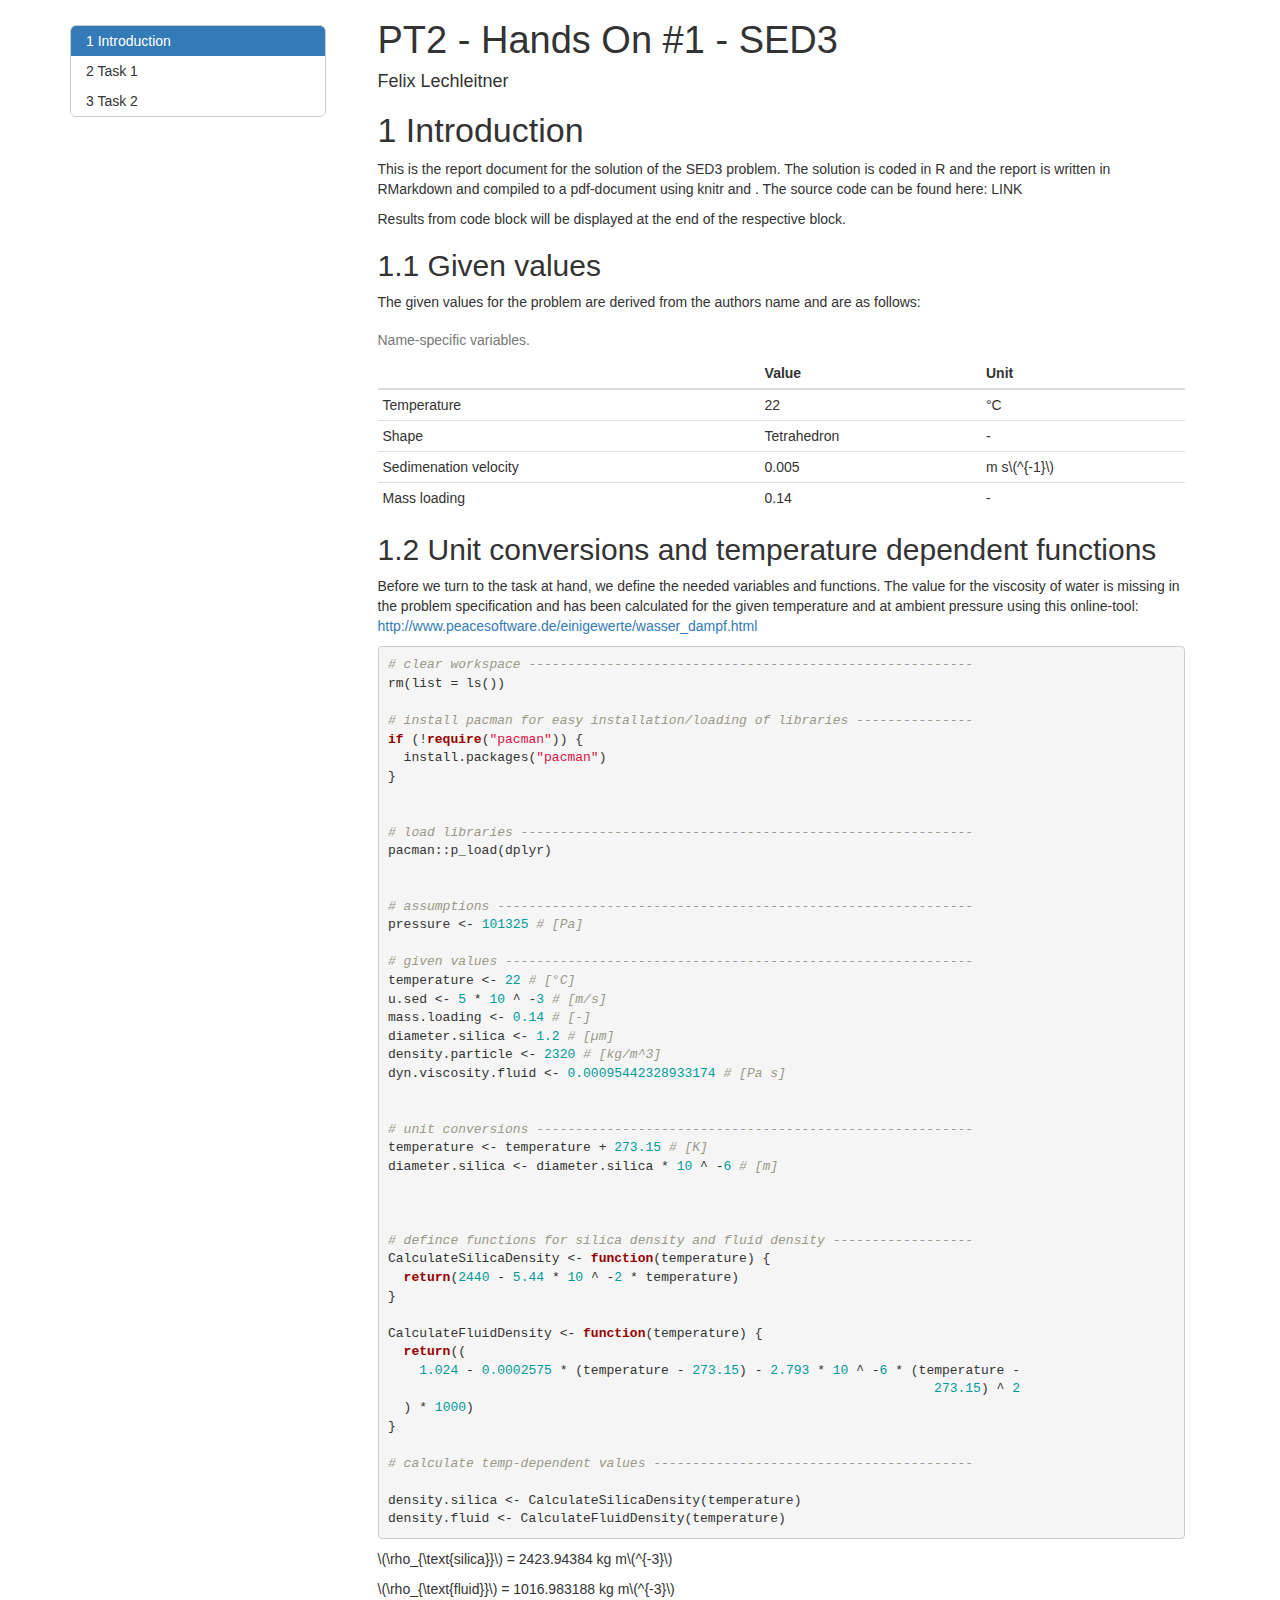
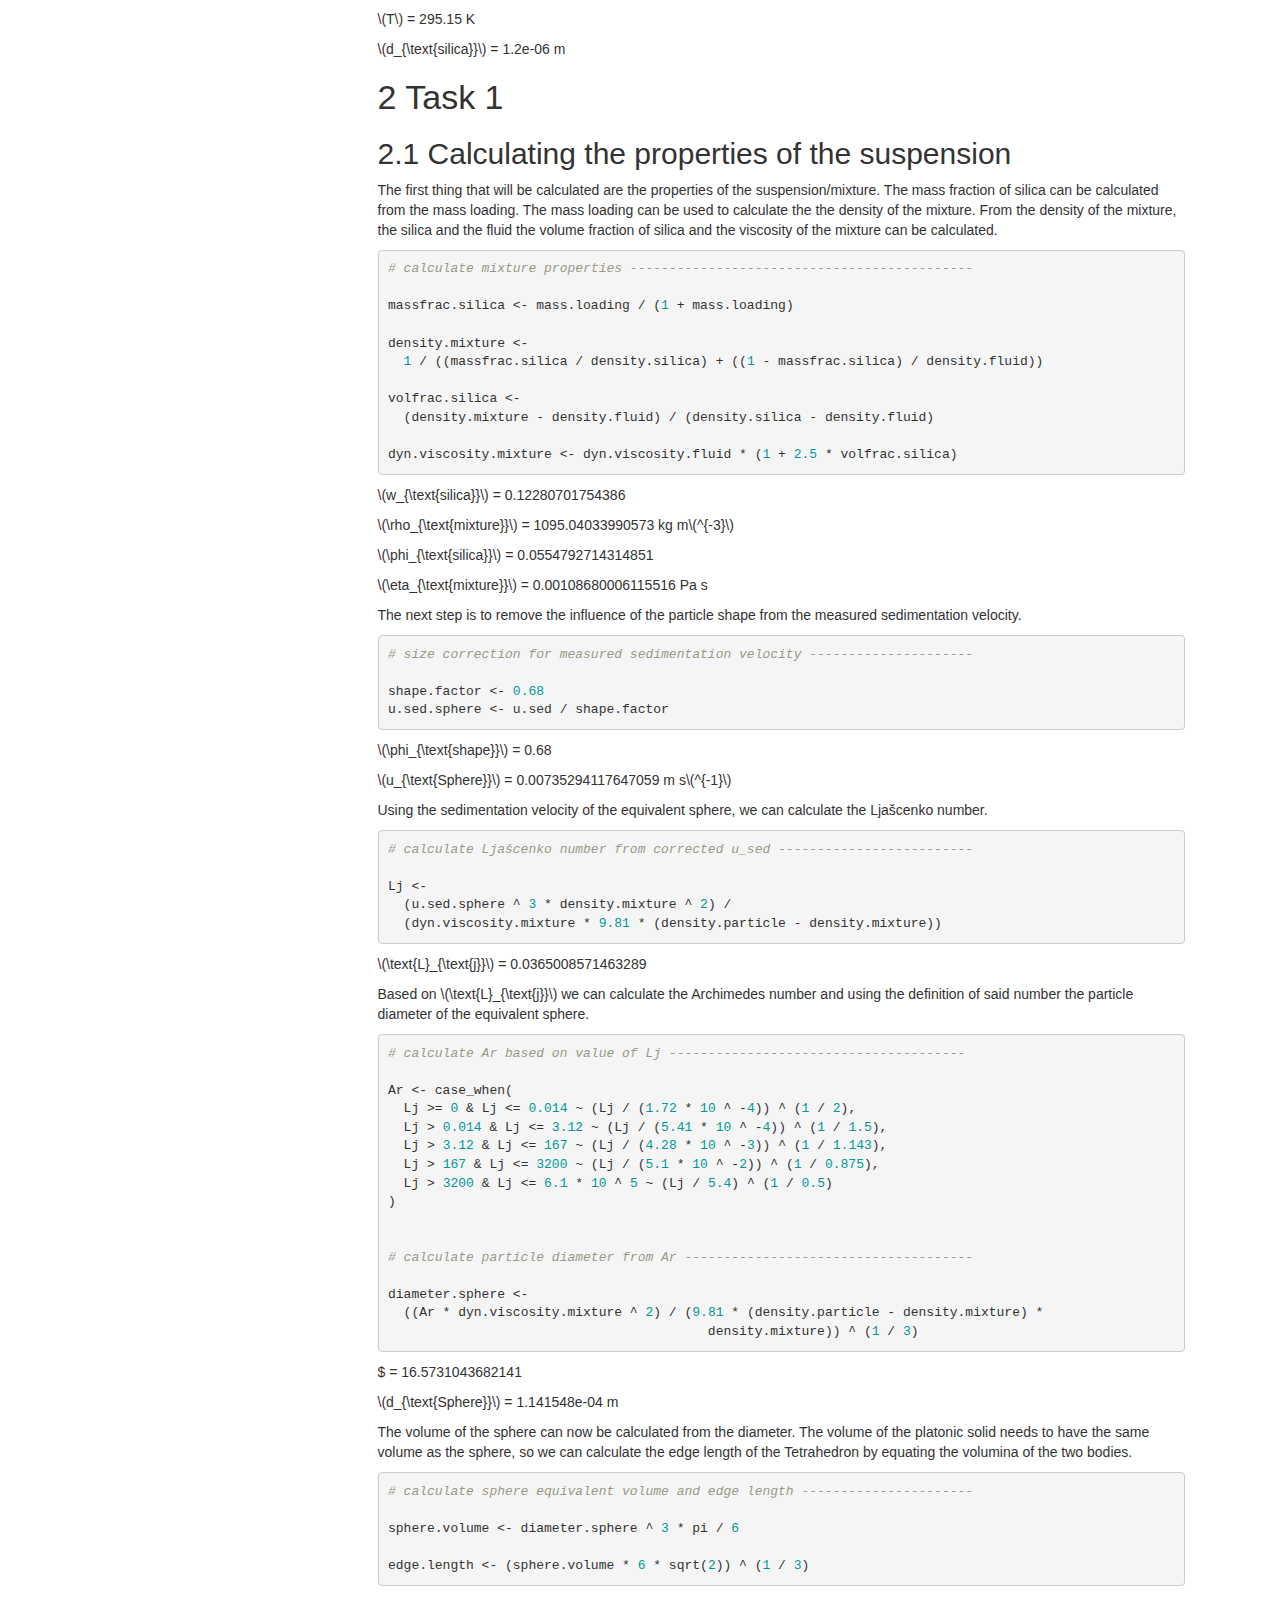
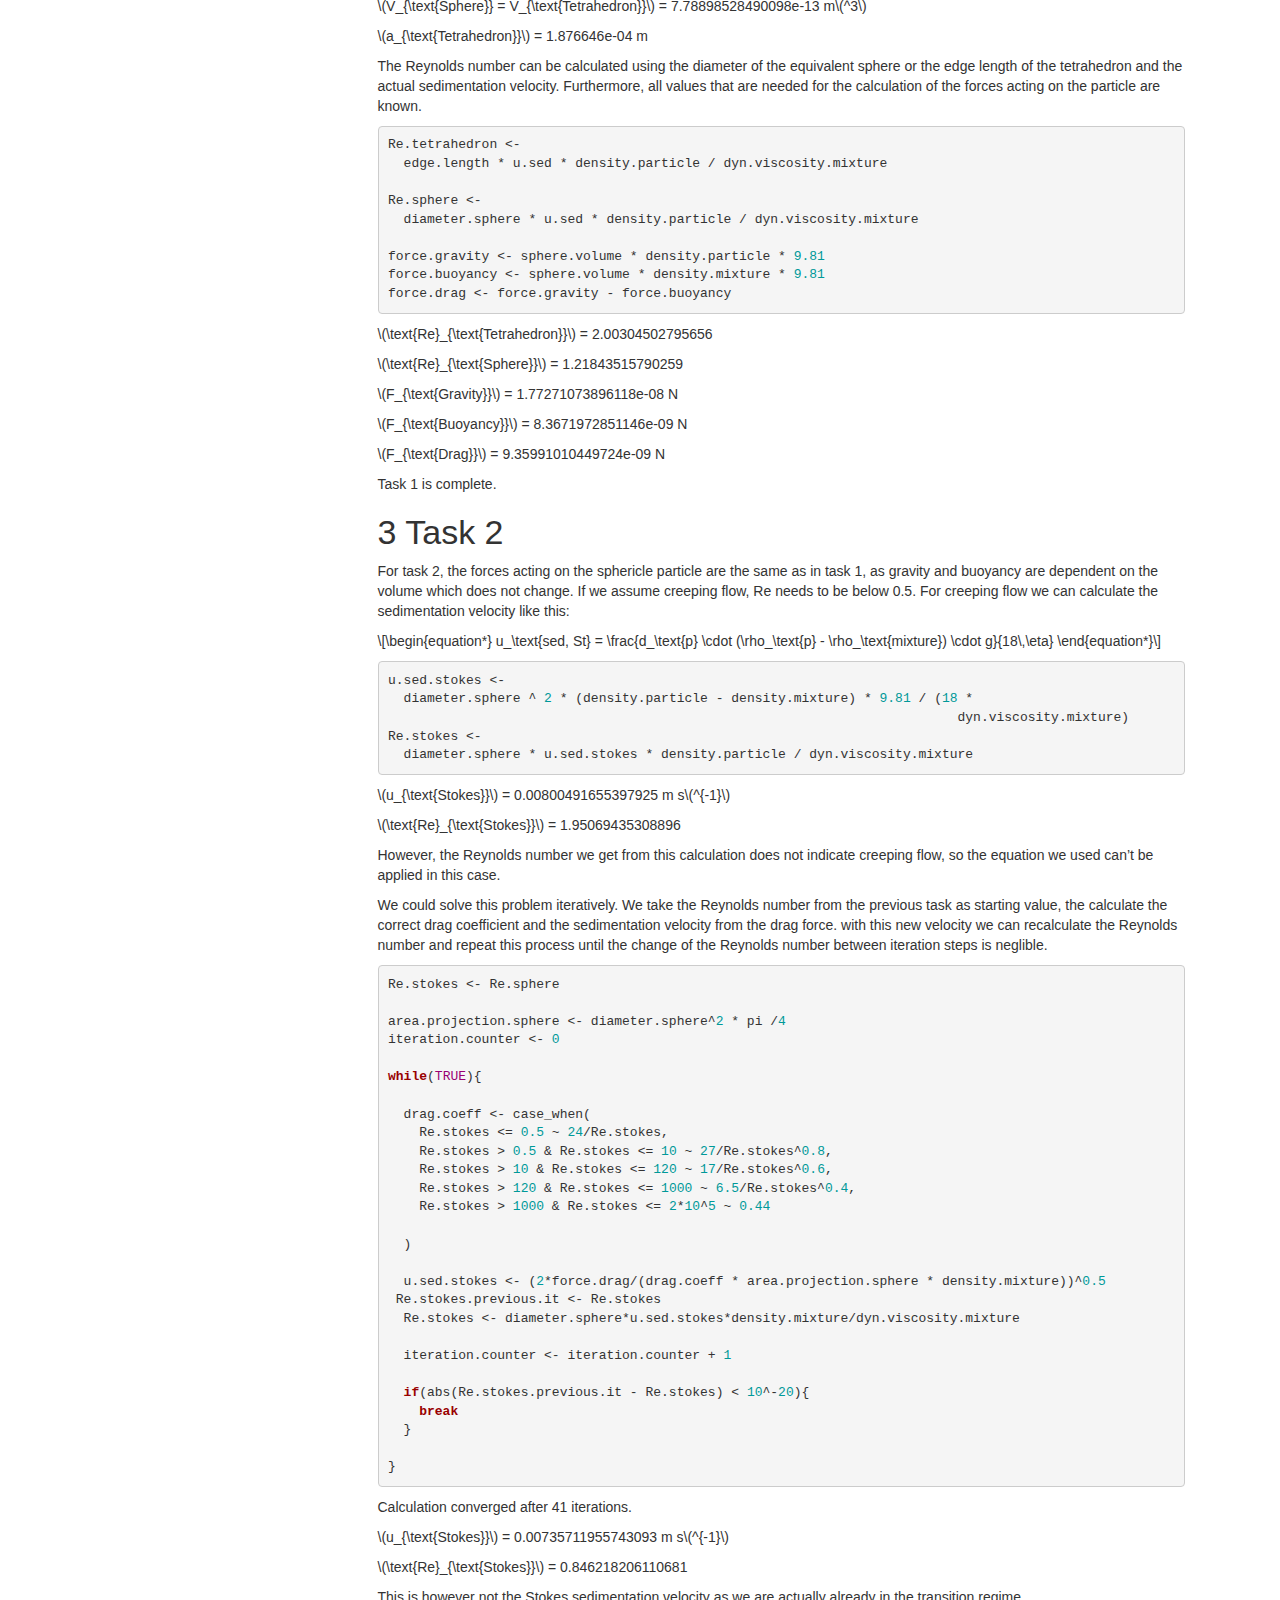
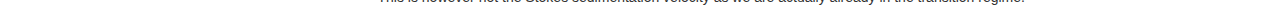
==== pt2_ho1_sed3_report.html @ 150a2102 "Create pt2_ho1_sed3_report.html" ====
<!DOCTYPE html>

<html xmlns="http://www.w3.org/1999/xhtml">

<head>

<meta charset="utf-8" />
<meta http-equiv="Content-Type" content="text/html; charset=utf-8" />
<meta name="generator" content="pandoc" />
<meta http-equiv="X-UA-Compatible" content="IE=EDGE" />


<meta name="author" content="Felix Lechleitner" />


<title>PT2 - Hands On #1 - SED3</title>

<script>/*! jQuery v1.11.3 | (c) 2005, 2015 jQuery Foundation, Inc. | jquery.org/license */
!function(a,b){"object"==typeof module&&"object"==typeof module.exports?module.exports=a.document?b(a,!0):function(a){if(!a.document)throw new Error("jQuery requires a window with a document");return b(a)}:b(a)}("undefined"!=typeof window?window:this,function(a,b){var c=[],d=c.slice,e=c.concat,f=c.push,g=c.indexOf,h={},i=h.toString,j=h.hasOwnProperty,k={},l="1.11.3",m=function(a,b){return new m.fn.init(a,b)},n=/^[\s\uFEFF\xA0]+|[\s\uFEFF\xA0]+$/g,o=/^-ms-/,p=/-([\da-z])/gi,q=function(a,b){return b.toUpperCase()};m.fn=m.prototype={jquery:l,constructor:m,selector:"",length:0,toArray:function(){return d.call(this)},get:function(a){return null!=a?0>a?this[a+this.length]:this[a]:d.call(this)},pushStack:function(a){var b=m.merge(this.constructor(),a);return b.prevObject=this,b.context=this.context,b},each:function(a,b){return m.each(this,a,b)},map:function(a){return this.pushStack(m.map(this,function(b,c){return a.call(b,c,b)}))},slice:function(){return this.pushStack(d.apply(this,arguments))},first:function(){return this.eq(0)},last:function(){return this.eq(-1)},eq:function(a){var b=this.length,c=+a+(0>a?b:0);return this.pushStack(c>=0&&b>c?[this[c]]:[])},end:function(){return this.prevObject||this.constructor(null)},push:f,sort:c.sort,splice:c.splice},m.extend=m.fn.extend=function(){var a,b,c,d,e,f,g=arguments[0]||{},h=1,i=arguments.length,j=!1;for("boolean"==typeof g&&(j=g,g=arguments[h]||{},h++),"object"==typeof g||m.isFunction(g)||(g={}),h===i&&(g=this,h--);i>h;h++)if(null!=(e=arguments[h]))for(d in e)a=g[d],c=e[d],g!==c&&(j&&c&&(m.isPlainObject(c)||(b=m.isArray(c)))?(b?(b=!1,f=a&&m.isArray(a)?a:[]):f=a&&m.isPlainObject(a)?a:{},g[d]=m.extend(j,f,c)):void 0!==c&&(g[d]=c));return g},m.extend({expando:"jQuery"+(l+Math.random()).replace(/\D/g,""),isReady:!0,error:function(a){throw new Error(a)},noop:function(){},isFunction:function(a){return"function"===m.type(a)},isArray:Array.isArray||function(a){return"array"===m.type(a)},isWindow:function(a){return null!=a&&a==a.window},isNumeric:function(a){return!m.isArray(a)&&a-parseFloat(a)+1>=0},isEmptyObject:function(a){var b;for(b in a)return!1;return!0},isPlainObject:function(a){var b;if(!a||"object"!==m.type(a)||a.nodeType||m.isWindow(a))return!1;try{if(a.constructor&&!j.call(a,"constructor")&&!j.call(a.constructor.prototype,"isPrototypeOf"))return!1}catch(c){return!1}if(k.ownLast)for(b in a)return j.call(a,b);for(b in a);return void 0===b||j.call(a,b)},type:function(a){return null==a?a+"":"object"==typeof a||"function"==typeof a?h[i.call(a)]||"object":typeof a},globalEval:function(b){b&&m.trim(b)&&(a.execScript||function(b){a.eval.call(a,b)})(b)},camelCase:function(a){return a.replace(o,"ms-").replace(p,q)},nodeName:function(a,b){return a.nodeName&&a.nodeName.toLowerCase()===b.toLowerCase()},each:function(a,b,c){var d,e=0,f=a.length,g=r(a);if(c){if(g){for(;f>e;e++)if(d=b.apply(a[e],c),d===!1)break}else for(e in a)if(d=b.apply(a[e],c),d===!1)break}else if(g){for(;f>e;e++)if(d=b.call(a[e],e,a[e]),d===!1)break}else for(e in a)if(d=b.call(a[e],e,a[e]),d===!1)break;return a},trim:function(a){return null==a?"":(a+"").replace(n,"")},makeArray:function(a,b){var c=b||[];return null!=a&&(r(Object(a))?m.merge(c,"string"==typeof a?[a]:a):f.call(c,a)),c},inArray:function(a,b,c){var d;if(b){if(g)return g.call(b,a,c);for(d=b.length,c=c?0>c?Math.max(0,d+c):c:0;d>c;c++)if(c in b&&b[c]===a)return c}return-1},merge:function(a,b){var c=+b.length,d=0,e=a.length;while(c>d)a[e++]=b[d++];if(c!==c)while(void 0!==b[d])a[e++]=b[d++];return a.length=e,a},grep:function(a,b,c){for(var d,e=[],f=0,g=a.length,h=!c;g>f;f++)d=!b(a[f],f),d!==h&&e.push(a[f]);return e},map:function(a,b,c){var d,f=0,g=a.length,h=r(a),i=[];if(h)for(;g>f;f++)d=b(a[f],f,c),null!=d&&i.push(d);else for(f in a)d=b(a[f],f,c),null!=d&&i.push(d);return e.apply([],i)},guid:1,proxy:function(a,b){var c,e,f;return"string"==typeof b&&(f=a[b],b=a,a=f),m.isFunction(a)?(c=d.call(arguments,2),e=function(){return a.apply(b||this,c.concat(d.call(arguments)))},e.guid=a.guid=a.guid||m.guid++,e):void 0},now:function(){return+new Date},support:k}),m.each("Boolean Number String Function Array Date RegExp Object Error".split(" "),function(a,b){h["[object "+b+"]"]=b.toLowerCase()});function r(a){var b="length"in a&&a.length,c=m.type(a);return"function"===c||m.isWindow(a)?!1:1===a.nodeType&&b?!0:"array"===c||0===b||"number"==typeof b&&b>0&&b-1 in a}var s=function(a){var b,c,d,e,f,g,h,i,j,k,l,m,n,o,p,q,r,s,t,u="sizzle"+1*new Date,v=a.document,w=0,x=0,y=ha(),z=ha(),A=ha(),B=function(a,b){return a===b&&(l=!0),0},C=1<<31,D={}.hasOwnProperty,E=[],F=E.pop,G=E.push,H=E.push,I=E.slice,J=function(a,b){for(var c=0,d=a.length;d>c;c++)if(a[c]===b)return c;return-1},K="checked|selected|async|autofocus|autoplay|controls|defer|disabled|hidden|ismap|loop|multiple|open|readonly|required|scoped",L="[\\x20\\t\\r\\n\\f]",M="(?:\\\\.|[\\w-]|[^\\x00-\\xa0])+",N=M.replace("w","w#"),O="\\["+L+"*("+M+")(?:"+L+"*([*^$|!~]?=)"+L+"*(?:'((?:\\\\.|[^\\\\'])*)'|\"((?:\\\\.|[^\\\\\"])*)\"|("+N+"))|)"+L+"*\\]",P=":("+M+")(?:\\((('((?:\\\\.|[^\\\\'])*)'|\"((?:\\\\.|[^\\\\\"])*)\")|((?:\\\\.|[^\\\\()[\\]]|"+O+")*)|.*)\\)|)",Q=new RegExp(L+"+","g"),R=new RegExp("^"+L+"+|((?:^|[^\\\\])(?:\\\\.)*)"+L+"+$","g"),S=new RegExp("^"+L+"*,"+L+"*"),T=new RegExp("^"+L+"*([>+~]|"+L+")"+L+"*"),U=new RegExp("="+L+"*([^\\]'\"]*?)"+L+"*\\]","g"),V=new RegExp(P),W=new RegExp("^"+N+"$"),X={ID:new RegExp("^#("+M+")"),CLASS:new RegExp("^\\.("+M+")"),TAG:new RegExp("^("+M.replace("w","w*")+")"),ATTR:new RegExp("^"+O),PSEUDO:new RegExp("^"+P),CHILD:new RegExp("^:(only|first|last|nth|nth-last)-(child|of-type)(?:\\("+L+"*(even|odd|(([+-]|)(\\d*)n|)"+L+"*(?:([+-]|)"+L+"*(\\d+)|))"+L+"*\\)|)","i"),bool:new RegExp("^(?:"+K+")$","i"),needsContext:new RegExp("^"+L+"*[>+~]|:(even|odd|eq|gt|lt|nth|first|last)(?:\\("+L+"*((?:-\\d)?\\d*)"+L+"*\\)|)(?=[^-]|$)","i")},Y=/^(?:input|select|textarea|button)$/i,Z=/^h\d$/i,$=/^[^{]+\{\s*\[native \w/,_=/^(?:#([\w-]+)|(\w+)|\.([\w-]+))$/,aa=/[+~]/,ba=/'|\\/g,ca=new RegExp("\\\\([\\da-f]{1,6}"+L+"?|("+L+")|.)","ig"),da=function(a,b,c){var d="0x"+b-65536;return d!==d||c?b:0>d?String.fromCharCode(d+65536):String.fromCharCode(d>>10|55296,1023&d|56320)},ea=function(){m()};try{H.apply(E=I.call(v.childNodes),v.childNodes),E[v.childNodes.length].nodeType}catch(fa){H={apply:E.length?function(a,b){G.apply(a,I.call(b))}:function(a,b){var c=a.length,d=0;while(a[c++]=b[d++]);a.length=c-1}}}function ga(a,b,d,e){var f,h,j,k,l,o,r,s,w,x;if((b?b.ownerDocument||b:v)!==n&&m(b),b=b||n,d=d||[],k=b.nodeType,"string"!=typeof a||!a||1!==k&&9!==k&&11!==k)return d;if(!e&&p){if(11!==k&&(f=_.exec(a)))if(j=f[1]){if(9===k){if(h=b.getElementById(j),!h||!h.parentNode)return d;if(h.id===j)return d.push(h),d}else if(b.ownerDocument&&(h=b.ownerDocument.getElementById(j))&&t(b,h)&&h.id===j)return d.push(h),d}else{if(f[2])return H.apply(d,b.getElementsByTagName(a)),d;if((j=f[3])&&c.getElementsByClassName)return H.apply(d,b.getElementsByClassName(j)),d}if(c.qsa&&(!q||!q.test(a))){if(s=r=u,w=b,x=1!==k&&a,1===k&&"object"!==b.nodeName.toLowerCase()){o=g(a),(r=b.getAttribute("id"))?s=r.replace(ba,"\\$&"):b.setAttribute("id",s),s="[id='"+s+"'] ",l=o.length;while(l--)o[l]=s+ra(o[l]);w=aa.test(a)&&pa(b.parentNode)||b,x=o.join(",")}if(x)try{return H.apply(d,w.querySelectorAll(x)),d}catch(y){}finally{r||b.removeAttribute("id")}}}return i(a.replace(R,"$1"),b,d,e)}function ha(){var a=[];function b(c,e){return a.push(c+" ")>d.cacheLength&&delete b[a.shift()],b[c+" "]=e}return b}function ia(a){return a[u]=!0,a}function ja(a){var b=n.createElement("div");try{return!!a(b)}catch(c){return!1}finally{b.parentNode&&b.parentNode.removeChild(b),b=null}}function ka(a,b){var c=a.split("|"),e=a.length;while(e--)d.attrHandle[c[e]]=b}function la(a,b){var c=b&&a,d=c&&1===a.nodeType&&1===b.nodeType&&(~b.sourceIndex||C)-(~a.sourceIndex||C);if(d)return d;if(c)while(c=c.nextSibling)if(c===b)return-1;return a?1:-1}function ma(a){return function(b){var c=b.nodeName.toLowerCase();return"input"===c&&b.type===a}}function na(a){return function(b){var c=b.nodeName.toLowerCase();return("input"===c||"button"===c)&&b.type===a}}function oa(a){return ia(function(b){return b=+b,ia(function(c,d){var e,f=a([],c.length,b),g=f.length;while(g--)c[e=f[g]]&&(c[e]=!(d[e]=c[e]))})})}function pa(a){return a&&"undefined"!=typeof a.getElementsByTagName&&a}c=ga.support={},f=ga.isXML=function(a){var b=a&&(a.ownerDocument||a).documentElement;return b?"HTML"!==b.nodeName:!1},m=ga.setDocument=function(a){var b,e,g=a?a.ownerDocument||a:v;return g!==n&&9===g.nodeType&&g.documentElement?(n=g,o=g.documentElement,e=g.defaultView,e&&e!==e.top&&(e.addEventListener?e.addEventListener("unload",ea,!1):e.attachEvent&&e.attachEvent("onunload",ea)),p=!f(g),c.attributes=ja(function(a){return a.className="i",!a.getAttribute("className")}),c.getElementsByTagName=ja(function(a){return a.appendChild(g.createComment("")),!a.getElementsByTagName("*").length}),c.getElementsByClassName=$.test(g.getElementsByClassName),c.getById=ja(function(a){return o.appendChild(a).id=u,!g.getElementsByName||!g.getElementsByName(u).length}),c.getById?(d.find.ID=function(a,b){if("undefined"!=typeof b.getElementById&&p){var c=b.getElementById(a);return c&&c.parentNode?[c]:[]}},d.filter.ID=function(a){var b=a.replace(ca,da);return function(a){return a.getAttribute("id")===b}}):(delete d.find.ID,d.filter.ID=function(a){var b=a.replace(ca,da);return function(a){var c="undefined"!=typeof a.getAttributeNode&&a.getAttributeNode("id");return c&&c.value===b}}),d.find.TAG=c.getElementsByTagName?function(a,b){return"undefined"!=typeof b.getElementsByTagName?b.getElementsByTagName(a):c.qsa?b.querySelectorAll(a):void 0}:function(a,b){var c,d=[],e=0,f=b.getElementsByTagName(a);if("*"===a){while(c=f[e++])1===c.nodeType&&d.push(c);return d}return f},d.find.CLASS=c.getElementsByClassName&&function(a,b){return p?b.getElementsByClassName(a):void 0},r=[],q=[],(c.qsa=$.test(g.querySelectorAll))&&(ja(function(a){o.appendChild(a).innerHTML="<a id='"+u+"'></a><select id='"+u+"-\f]' msallowcapture=''><option selected=''></option></select>",a.querySelectorAll("[msallowcapture^='']").length&&q.push("[*^$]="+L+"*(?:''|\"\")"),a.querySelectorAll("[selected]").length||q.push("\\["+L+"*(?:value|"+K+")"),a.querySelectorAll("[id~="+u+"-]").length||q.push("~="),a.querySelectorAll(":checked").length||q.push(":checked"),a.querySelectorAll("a#"+u+"+*").length||q.push(".#.+[+~]")}),ja(function(a){var b=g.createElement("input");b.setAttribute("type","hidden"),a.appendChild(b).setAttribute("name","D"),a.querySelectorAll("[name=d]").length&&q.push("name"+L+"*[*^$|!~]?="),a.querySelectorAll(":enabled").length||q.push(":enabled",":disabled"),a.querySelectorAll("*,:x"),q.push(",.*:")})),(c.matchesSelector=$.test(s=o.matches||o.webkitMatchesSelector||o.mozMatchesSelector||o.oMatchesSelector||o.msMatchesSelector))&&ja(function(a){c.disconnectedMatch=s.call(a,"div"),s.call(a,"[s!='']:x"),r.push("!=",P)}),q=q.length&&new RegExp(q.join("|")),r=r.length&&new RegExp(r.join("|")),b=$.test(o.compareDocumentPosition),t=b||$.test(o.contains)?function(a,b){var c=9===a.nodeType?a.documentElement:a,d=b&&b.parentNode;return a===d||!(!d||1!==d.nodeType||!(c.contains?c.contains(d):a.compareDocumentPosition&&16&a.compareDocumentPosition(d)))}:function(a,b){if(b)while(b=b.parentNode)if(b===a)return!0;return!1},B=b?function(a,b){if(a===b)return l=!0,0;var d=!a.compareDocumentPosition-!b.compareDocumentPosition;return d?d:(d=(a.ownerDocument||a)===(b.ownerDocument||b)?a.compareDocumentPosition(b):1,1&d||!c.sortDetached&&b.compareDocumentPosition(a)===d?a===g||a.ownerDocument===v&&t(v,a)?-1:b===g||b.ownerDocument===v&&t(v,b)?1:k?J(k,a)-J(k,b):0:4&d?-1:1)}:function(a,b){if(a===b)return l=!0,0;var c,d=0,e=a.parentNode,f=b.parentNode,h=[a],i=[b];if(!e||!f)return a===g?-1:b===g?1:e?-1:f?1:k?J(k,a)-J(k,b):0;if(e===f)return la(a,b);c=a;while(c=c.parentNode)h.unshift(c);c=b;while(c=c.parentNode)i.unshift(c);while(h[d]===i[d])d++;return d?la(h[d],i[d]):h[d]===v?-1:i[d]===v?1:0},g):n},ga.matches=function(a,b){return ga(a,null,null,b)},ga.matchesSelector=function(a,b){if((a.ownerDocument||a)!==n&&m(a),b=b.replace(U,"='$1']"),!(!c.matchesSelector||!p||r&&r.test(b)||q&&q.test(b)))try{var d=s.call(a,b);if(d||c.disconnectedMatch||a.document&&11!==a.document.nodeType)return d}catch(e){}return ga(b,n,null,[a]).length>0},ga.contains=function(a,b){return(a.ownerDocument||a)!==n&&m(a),t(a,b)},ga.attr=function(a,b){(a.ownerDocument||a)!==n&&m(a);var e=d.attrHandle[b.toLowerCase()],f=e&&D.call(d.attrHandle,b.toLowerCase())?e(a,b,!p):void 0;return void 0!==f?f:c.attributes||!p?a.getAttribute(b):(f=a.getAttributeNode(b))&&f.specified?f.value:null},ga.error=function(a){throw new Error("Syntax error, unrecognized expression: "+a)},ga.uniqueSort=function(a){var b,d=[],e=0,f=0;if(l=!c.detectDuplicates,k=!c.sortStable&&a.slice(0),a.sort(B),l){while(b=a[f++])b===a[f]&&(e=d.push(f));while(e--)a.splice(d[e],1)}return k=null,a},e=ga.getText=function(a){var b,c="",d=0,f=a.nodeType;if(f){if(1===f||9===f||11===f){if("string"==typeof a.textContent)return a.textContent;for(a=a.firstChild;a;a=a.nextSibling)c+=e(a)}else if(3===f||4===f)return a.nodeValue}else while(b=a[d++])c+=e(b);return c},d=ga.selectors={cacheLength:50,createPseudo:ia,match:X,attrHandle:{},find:{},relative:{">":{dir:"parentNode",first:!0}," ":{dir:"parentNode"},"+":{dir:"previousSibling",first:!0},"~":{dir:"previousSibling"}},preFilter:{ATTR:function(a){return a[1]=a[1].replace(ca,da),a[3]=(a[3]||a[4]||a[5]||"").replace(ca,da),"~="===a[2]&&(a[3]=" "+a[3]+" "),a.slice(0,4)},CHILD:function(a){return a[1]=a[1].toLowerCase(),"nth"===a[1].slice(0,3)?(a[3]||ga.error(a[0]),a[4]=+(a[4]?a[5]+(a[6]||1):2*("even"===a[3]||"odd"===a[3])),a[5]=+(a[7]+a[8]||"odd"===a[3])):a[3]&&ga.error(a[0]),a},PSEUDO:function(a){var b,c=!a[6]&&a[2];return X.CHILD.test(a[0])?null:(a[3]?a[2]=a[4]||a[5]||"":c&&V.test(c)&&(b=g(c,!0))&&(b=c.indexOf(")",c.length-b)-c.length)&&(a[0]=a[0].slice(0,b),a[2]=c.slice(0,b)),a.slice(0,3))}},filter:{TAG:function(a){var b=a.replace(ca,da).toLowerCase();return"*"===a?function(){return!0}:function(a){return a.nodeName&&a.nodeName.toLowerCase()===b}},CLASS:function(a){var b=y[a+" "];return b||(b=new RegExp("(^|"+L+")"+a+"("+L+"|$)"))&&y(a,function(a){return b.test("string"==typeof a.className&&a.className||"undefined"!=typeof a.getAttribute&&a.getAttribute("class")||"")})},ATTR:function(a,b,c){return function(d){var e=ga.attr(d,a);return null==e?"!="===b:b?(e+="","="===b?e===c:"!="===b?e!==c:"^="===b?c&&0===e.indexOf(c):"*="===b?c&&e.indexOf(c)>-1:"$="===b?c&&e.slice(-c.length)===c:"~="===b?(" "+e.replace(Q," ")+" ").indexOf(c)>-1:"|="===b?e===c||e.slice(0,c.length+1)===c+"-":!1):!0}},CHILD:function(a,b,c,d,e){var f="nth"!==a.slice(0,3),g="last"!==a.slice(-4),h="of-type"===b;return 1===d&&0===e?function(a){return!!a.parentNode}:function(b,c,i){var j,k,l,m,n,o,p=f!==g?"nextSibling":"previousSibling",q=b.parentNode,r=h&&b.nodeName.toLowerCase(),s=!i&&!h;if(q){if(f){while(p){l=b;while(l=l[p])if(h?l.nodeName.toLowerCase()===r:1===l.nodeType)return!1;o=p="only"===a&&!o&&"nextSibling"}return!0}if(o=[g?q.firstChild:q.lastChild],g&&s){k=q[u]||(q[u]={}),j=k[a]||[],n=j[0]===w&&j[1],m=j[0]===w&&j[2],l=n&&q.childNodes[n];while(l=++n&&l&&l[p]||(m=n=0)||o.pop())if(1===l.nodeType&&++m&&l===b){k[a]=[w,n,m];break}}else if(s&&(j=(b[u]||(b[u]={}))[a])&&j[0]===w)m=j[1];else while(l=++n&&l&&l[p]||(m=n=0)||o.pop())if((h?l.nodeName.toLowerCase()===r:1===l.nodeType)&&++m&&(s&&((l[u]||(l[u]={}))[a]=[w,m]),l===b))break;return m-=e,m===d||m%d===0&&m/d>=0}}},PSEUDO:function(a,b){var c,e=d.pseudos[a]||d.setFilters[a.toLowerCase()]||ga.error("unsupported pseudo: "+a);return e[u]?e(b):e.length>1?(c=[a,a,"",b],d.setFilters.hasOwnProperty(a.toLowerCase())?ia(function(a,c){var d,f=e(a,b),g=f.length;while(g--)d=J(a,f[g]),a[d]=!(c[d]=f[g])}):function(a){return e(a,0,c)}):e}},pseudos:{not:ia(function(a){var b=[],c=[],d=h(a.replace(R,"$1"));return d[u]?ia(function(a,b,c,e){var f,g=d(a,null,e,[]),h=a.length;while(h--)(f=g[h])&&(a[h]=!(b[h]=f))}):function(a,e,f){return b[0]=a,d(b,null,f,c),b[0]=null,!c.pop()}}),has:ia(function(a){return function(b){return ga(a,b).length>0}}),contains:ia(function(a){return a=a.replace(ca,da),function(b){return(b.textContent||b.innerText||e(b)).indexOf(a)>-1}}),lang:ia(function(a){return W.test(a||"")||ga.error("unsupported lang: "+a),a=a.replace(ca,da).toLowerCase(),function(b){var c;do if(c=p?b.lang:b.getAttribute("xml:lang")||b.getAttribute("lang"))return c=c.toLowerCase(),c===a||0===c.indexOf(a+"-");while((b=b.parentNode)&&1===b.nodeType);return!1}}),target:function(b){var c=a.location&&a.location.hash;return c&&c.slice(1)===b.id},root:function(a){return a===o},focus:function(a){return a===n.activeElement&&(!n.hasFocus||n.hasFocus())&&!!(a.type||a.href||~a.tabIndex)},enabled:function(a){return a.disabled===!1},disabled:function(a){return a.disabled===!0},checked:function(a){var b=a.nodeName.toLowerCase();return"input"===b&&!!a.checked||"option"===b&&!!a.selected},selected:function(a){return a.parentNode&&a.parentNode.selectedIndex,a.selected===!0},empty:function(a){for(a=a.firstChild;a;a=a.nextSibling)if(a.nodeType<6)return!1;return!0},parent:function(a){return!d.pseudos.empty(a)},header:function(a){return Z.test(a.nodeName)},input:function(a){return Y.test(a.nodeName)},button:function(a){var b=a.nodeName.toLowerCase();return"input"===b&&"button"===a.type||"button"===b},text:function(a){var b;return"input"===a.nodeName.toLowerCase()&&"text"===a.type&&(null==(b=a.getAttribute("type"))||"text"===b.toLowerCase())},first:oa(function(){return[0]}),last:oa(function(a,b){return[b-1]}),eq:oa(function(a,b,c){return[0>c?c+b:c]}),even:oa(function(a,b){for(var c=0;b>c;c+=2)a.push(c);return a}),odd:oa(function(a,b){for(var c=1;b>c;c+=2)a.push(c);return a}),lt:oa(function(a,b,c){for(var d=0>c?c+b:c;--d>=0;)a.push(d);return a}),gt:oa(function(a,b,c){for(var d=0>c?c+b:c;++d<b;)a.push(d);return a})}},d.pseudos.nth=d.pseudos.eq;for(b in{radio:!0,checkbox:!0,file:!0,password:!0,image:!0})d.pseudos[b]=ma(b);for(b in{submit:!0,reset:!0})d.pseudos[b]=na(b);function qa(){}qa.prototype=d.filters=d.pseudos,d.setFilters=new qa,g=ga.tokenize=function(a,b){var c,e,f,g,h,i,j,k=z[a+" "];if(k)return b?0:k.slice(0);h=a,i=[],j=d.preFilter;while(h){(!c||(e=S.exec(h)))&&(e&&(h=h.slice(e[0].length)||h),i.push(f=[])),c=!1,(e=T.exec(h))&&(c=e.shift(),f.push({value:c,type:e[0].replace(R," ")}),h=h.slice(c.length));for(g in d.filter)!(e=X[g].exec(h))||j[g]&&!(e=j[g](e))||(c=e.shift(),f.push({value:c,type:g,matches:e}),h=h.slice(c.length));if(!c)break}return b?h.length:h?ga.error(a):z(a,i).slice(0)};function ra(a){for(var b=0,c=a.length,d="";c>b;b++)d+=a[b].value;return d}function sa(a,b,c){var d=b.dir,e=c&&"parentNode"===d,f=x++;return b.first?function(b,c,f){while(b=b[d])if(1===b.nodeType||e)return a(b,c,f)}:function(b,c,g){var h,i,j=[w,f];if(g){while(b=b[d])if((1===b.nodeType||e)&&a(b,c,g))return!0}else while(b=b[d])if(1===b.nodeType||e){if(i=b[u]||(b[u]={}),(h=i[d])&&h[0]===w&&h[1]===f)return j[2]=h[2];if(i[d]=j,j[2]=a(b,c,g))return!0}}}function ta(a){return a.length>1?function(b,c,d){var e=a.length;while(e--)if(!a[e](b,c,d))return!1;return!0}:a[0]}function ua(a,b,c){for(var d=0,e=b.length;e>d;d++)ga(a,b[d],c);return c}function va(a,b,c,d,e){for(var f,g=[],h=0,i=a.length,j=null!=b;i>h;h++)(f=a[h])&&(!c||c(f,d,e))&&(g.push(f),j&&b.push(h));return g}function wa(a,b,c,d,e,f){return d&&!d[u]&&(d=wa(d)),e&&!e[u]&&(e=wa(e,f)),ia(function(f,g,h,i){var j,k,l,m=[],n=[],o=g.length,p=f||ua(b||"*",h.nodeType?[h]:h,[]),q=!a||!f&&b?p:va(p,m,a,h,i),r=c?e||(f?a:o||d)?[]:g:q;if(c&&c(q,r,h,i),d){j=va(r,n),d(j,[],h,i),k=j.length;while(k--)(l=j[k])&&(r[n[k]]=!(q[n[k]]=l))}if(f){if(e||a){if(e){j=[],k=r.length;while(k--)(l=r[k])&&j.push(q[k]=l);e(null,r=[],j,i)}k=r.length;while(k--)(l=r[k])&&(j=e?J(f,l):m[k])>-1&&(f[j]=!(g[j]=l))}}else r=va(r===g?r.splice(o,r.length):r),e?e(null,g,r,i):H.apply(g,r)})}function xa(a){for(var b,c,e,f=a.length,g=d.relative[a[0].type],h=g||d.relative[" "],i=g?1:0,k=sa(function(a){return a===b},h,!0),l=sa(function(a){return J(b,a)>-1},h,!0),m=[function(a,c,d){var e=!g&&(d||c!==j)||((b=c).nodeType?k(a,c,d):l(a,c,d));return b=null,e}];f>i;i++)if(c=d.relative[a[i].type])m=[sa(ta(m),c)];else{if(c=d.filter[a[i].type].apply(null,a[i].matches),c[u]){for(e=++i;f>e;e++)if(d.relative[a[e].type])break;return wa(i>1&&ta(m),i>1&&ra(a.slice(0,i-1).concat({value:" "===a[i-2].type?"*":""})).replace(R,"$1"),c,e>i&&xa(a.slice(i,e)),f>e&&xa(a=a.slice(e)),f>e&&ra(a))}m.push(c)}return ta(m)}function ya(a,b){var c=b.length>0,e=a.length>0,f=function(f,g,h,i,k){var l,m,o,p=0,q="0",r=f&&[],s=[],t=j,u=f||e&&d.find.TAG("*",k),v=w+=null==t?1:Math.random()||.1,x=u.length;for(k&&(j=g!==n&&g);q!==x&&null!=(l=u[q]);q++){if(e&&l){m=0;while(o=a[m++])if(o(l,g,h)){i.push(l);break}k&&(w=v)}c&&((l=!o&&l)&&p--,f&&r.push(l))}if(p+=q,c&&q!==p){m=0;while(o=b[m++])o(r,s,g,h);if(f){if(p>0)while(q--)r[q]||s[q]||(s[q]=F.call(i));s=va(s)}H.apply(i,s),k&&!f&&s.length>0&&p+b.length>1&&ga.uniqueSort(i)}return k&&(w=v,j=t),r};return c?ia(f):f}return h=ga.compile=function(a,b){var c,d=[],e=[],f=A[a+" "];if(!f){b||(b=g(a)),c=b.length;while(c--)f=xa(b[c]),f[u]?d.push(f):e.push(f);f=A(a,ya(e,d)),f.selector=a}return f},i=ga.select=function(a,b,e,f){var i,j,k,l,m,n="function"==typeof a&&a,o=!f&&g(a=n.selector||a);if(e=e||[],1===o.length){if(j=o[0]=o[0].slice(0),j.length>2&&"ID"===(k=j[0]).type&&c.getById&&9===b.nodeType&&p&&d.relative[j[1].type]){if(b=(d.find.ID(k.matches[0].replace(ca,da),b)||[])[0],!b)return e;n&&(b=b.parentNode),a=a.slice(j.shift().value.length)}i=X.needsContext.test(a)?0:j.length;while(i--){if(k=j[i],d.relative[l=k.type])break;if((m=d.find[l])&&(f=m(k.matches[0].replace(ca,da),aa.test(j[0].type)&&pa(b.parentNode)||b))){if(j.splice(i,1),a=f.length&&ra(j),!a)return H.apply(e,f),e;break}}}return(n||h(a,o))(f,b,!p,e,aa.test(a)&&pa(b.parentNode)||b),e},c.sortStable=u.split("").sort(B).join("")===u,c.detectDuplicates=!!l,m(),c.sortDetached=ja(function(a){return 1&a.compareDocumentPosition(n.createElement("div"))}),ja(function(a){return a.innerHTML="<a href='#'></a>","#"===a.firstChild.getAttribute("href")})||ka("type|href|height|width",function(a,b,c){return c?void 0:a.getAttribute(b,"type"===b.toLowerCase()?1:2)}),c.attributes&&ja(function(a){return a.innerHTML="<input/>",a.firstChild.setAttribute("value",""),""===a.firstChild.getAttribute("value")})||ka("value",function(a,b,c){return c||"input"!==a.nodeName.toLowerCase()?void 0:a.defaultValue}),ja(function(a){return null==a.getAttribute("disabled")})||ka(K,function(a,b,c){var d;return c?void 0:a[b]===!0?b.toLowerCase():(d=a.getAttributeNode(b))&&d.specified?d.value:null}),ga}(a);m.find=s,m.expr=s.selectors,m.expr[":"]=m.expr.pseudos,m.unique=s.uniqueSort,m.text=s.getText,m.isXMLDoc=s.isXML,m.contains=s.contains;var t=m.expr.match.needsContext,u=/^<(\w+)\s*\/?>(?:<\/\1>|)$/,v=/^.[^:#\[\.,]*$/;function w(a,b,c){if(m.isFunction(b))return m.grep(a,function(a,d){return!!b.call(a,d,a)!==c});if(b.nodeType)return m.grep(a,function(a){return a===b!==c});if("string"==typeof b){if(v.test(b))return m.filter(b,a,c);b=m.filter(b,a)}return m.grep(a,function(a){return m.inArray(a,b)>=0!==c})}m.filter=function(a,b,c){var d=b[0];return c&&(a=":not("+a+")"),1===b.length&&1===d.nodeType?m.find.matchesSelector(d,a)?[d]:[]:m.find.matches(a,m.grep(b,function(a){return 1===a.nodeType}))},m.fn.extend({find:function(a){var b,c=[],d=this,e=d.length;if("string"!=typeof a)return this.pushStack(m(a).filter(function(){for(b=0;e>b;b++)if(m.contains(d[b],this))return!0}));for(b=0;e>b;b++)m.find(a,d[b],c);return c=this.pushStack(e>1?m.unique(c):c),c.selector=this.selector?this.selector+" "+a:a,c},filter:function(a){return this.pushStack(w(this,a||[],!1))},not:function(a){return this.pushStack(w(this,a||[],!0))},is:function(a){return!!w(this,"string"==typeof a&&t.test(a)?m(a):a||[],!1).length}});var x,y=a.document,z=/^(?:\s*(<[\w\W]+>)[^>]*|#([\w-]*))$/,A=m.fn.init=function(a,b){var c,d;if(!a)return this;if("string"==typeof a){if(c="<"===a.charAt(0)&&">"===a.charAt(a.length-1)&&a.length>=3?[null,a,null]:z.exec(a),!c||!c[1]&&b)return!b||b.jquery?(b||x).find(a):this.constructor(b).find(a);if(c[1]){if(b=b instanceof m?b[0]:b,m.merge(this,m.parseHTML(c[1],b&&b.nodeType?b.ownerDocument||b:y,!0)),u.test(c[1])&&m.isPlainObject(b))for(c in b)m.isFunction(this[c])?this[c](b[c]):this.attr(c,b[c]);return this}if(d=y.getElementById(c[2]),d&&d.parentNode){if(d.id!==c[2])return x.find(a);this.length=1,this[0]=d}return this.context=y,this.selector=a,this}return a.nodeType?(this.context=this[0]=a,this.length=1,this):m.isFunction(a)?"undefined"!=typeof x.ready?x.ready(a):a(m):(void 0!==a.selector&&(this.selector=a.selector,this.context=a.context),m.makeArray(a,this))};A.prototype=m.fn,x=m(y);var B=/^(?:parents|prev(?:Until|All))/,C={children:!0,contents:!0,next:!0,prev:!0};m.extend({dir:function(a,b,c){var d=[],e=a[b];while(e&&9!==e.nodeType&&(void 0===c||1!==e.nodeType||!m(e).is(c)))1===e.nodeType&&d.push(e),e=e[b];return d},sibling:function(a,b){for(var c=[];a;a=a.nextSibling)1===a.nodeType&&a!==b&&c.push(a);return c}}),m.fn.extend({has:function(a){var b,c=m(a,this),d=c.length;return this.filter(function(){for(b=0;d>b;b++)if(m.contains(this,c[b]))return!0})},closest:function(a,b){for(var c,d=0,e=this.length,f=[],g=t.test(a)||"string"!=typeof a?m(a,b||this.context):0;e>d;d++)for(c=this[d];c&&c!==b;c=c.parentNode)if(c.nodeType<11&&(g?g.index(c)>-1:1===c.nodeType&&m.find.matchesSelector(c,a))){f.push(c);break}return this.pushStack(f.length>1?m.unique(f):f)},index:function(a){return a?"string"==typeof a?m.inArray(this[0],m(a)):m.inArray(a.jquery?a[0]:a,this):this[0]&&this[0].parentNode?this.first().prevAll().length:-1},add:function(a,b){return this.pushStack(m.unique(m.merge(this.get(),m(a,b))))},addBack:function(a){return this.add(null==a?this.prevObject:this.prevObject.filter(a))}});function D(a,b){do a=a[b];while(a&&1!==a.nodeType);return a}m.each({parent:function(a){var b=a.parentNode;return b&&11!==b.nodeType?b:null},parents:function(a){return m.dir(a,"parentNode")},parentsUntil:function(a,b,c){return m.dir(a,"parentNode",c)},next:function(a){return D(a,"nextSibling")},prev:function(a){return D(a,"previousSibling")},nextAll:function(a){return m.dir(a,"nextSibling")},prevAll:function(a){return m.dir(a,"previousSibling")},nextUntil:function(a,b,c){return m.dir(a,"nextSibling",c)},prevUntil:function(a,b,c){return m.dir(a,"previousSibling",c)},siblings:function(a){return m.sibling((a.parentNode||{}).firstChild,a)},children:function(a){return m.sibling(a.firstChild)},contents:function(a){return m.nodeName(a,"iframe")?a.contentDocument||a.contentWindow.document:m.merge([],a.childNodes)}},function(a,b){m.fn[a]=function(c,d){var e=m.map(this,b,c);return"Until"!==a.slice(-5)&&(d=c),d&&"string"==typeof d&&(e=m.filter(d,e)),this.length>1&&(C[a]||(e=m.unique(e)),B.test(a)&&(e=e.reverse())),this.pushStack(e)}});var E=/\S+/g,F={};function G(a){var b=F[a]={};return m.each(a.match(E)||[],function(a,c){b[c]=!0}),b}m.Callbacks=function(a){a="string"==typeof a?F[a]||G(a):m.extend({},a);var b,c,d,e,f,g,h=[],i=!a.once&&[],j=function(l){for(c=a.memory&&l,d=!0,f=g||0,g=0,e=h.length,b=!0;h&&e>f;f++)if(h[f].apply(l[0],l[1])===!1&&a.stopOnFalse){c=!1;break}b=!1,h&&(i?i.length&&j(i.shift()):c?h=[]:k.disable())},k={add:function(){if(h){var d=h.length;!function f(b){m.each(b,function(b,c){var d=m.type(c);"function"===d?a.unique&&k.has(c)||h.push(c):c&&c.length&&"string"!==d&&f(c)})}(arguments),b?e=h.length:c&&(g=d,j(c))}return this},remove:function(){return h&&m.each(arguments,function(a,c){var d;while((d=m.inArray(c,h,d))>-1)h.splice(d,1),b&&(e>=d&&e--,f>=d&&f--)}),this},has:function(a){return a?m.inArray(a,h)>-1:!(!h||!h.length)},empty:function(){return h=[],e=0,this},disable:function(){return h=i=c=void 0,this},disabled:function(){return!h},lock:function(){return i=void 0,c||k.disable(),this},locked:function(){return!i},fireWith:function(a,c){return!h||d&&!i||(c=c||[],c=[a,c.slice?c.slice():c],b?i.push(c):j(c)),this},fire:function(){return k.fireWith(this,arguments),this},fired:function(){return!!d}};return k},m.extend({Deferred:function(a){var b=[["resolve","done",m.Callbacks("once memory"),"resolved"],["reject","fail",m.Callbacks("once memory"),"rejected"],["notify","progress",m.Callbacks("memory")]],c="pending",d={state:function(){return c},always:function(){return e.done(arguments).fail(arguments),this},then:function(){var a=arguments;return m.Deferred(function(c){m.each(b,function(b,f){var g=m.isFunction(a[b])&&a[b];e[f[1]](function(){var a=g&&g.apply(this,arguments);a&&m.isFunction(a.promise)?a.promise().done(c.resolve).fail(c.reject).progress(c.notify):c[f[0]+"With"](this===d?c.promise():this,g?[a]:arguments)})}),a=null}).promise()},promise:function(a){return null!=a?m.extend(a,d):d}},e={};return d.pipe=d.then,m.each(b,function(a,f){var g=f[2],h=f[3];d[f[1]]=g.add,h&&g.add(function(){c=h},b[1^a][2].disable,b[2][2].lock),e[f[0]]=function(){return e[f[0]+"With"](this===e?d:this,arguments),this},e[f[0]+"With"]=g.fireWith}),d.promise(e),a&&a.call(e,e),e},when:function(a){var b=0,c=d.call(arguments),e=c.length,f=1!==e||a&&m.isFunction(a.promise)?e:0,g=1===f?a:m.Deferred(),h=function(a,b,c){return function(e){b[a]=this,c[a]=arguments.length>1?d.call(arguments):e,c===i?g.notifyWith(b,c):--f||g.resolveWith(b,c)}},i,j,k;if(e>1)for(i=new Array(e),j=new Array(e),k=new Array(e);e>b;b++)c[b]&&m.isFunction(c[b].promise)?c[b].promise().done(h(b,k,c)).fail(g.reject).progress(h(b,j,i)):--f;return f||g.resolveWith(k,c),g.promise()}});var H;m.fn.ready=function(a){return m.ready.promise().done(a),this},m.extend({isReady:!1,readyWait:1,holdReady:function(a){a?m.readyWait++:m.ready(!0)},ready:function(a){if(a===!0?!--m.readyWait:!m.isReady){if(!y.body)return setTimeout(m.ready);m.isReady=!0,a!==!0&&--m.readyWait>0||(H.resolveWith(y,[m]),m.fn.triggerHandler&&(m(y).triggerHandler("ready"),m(y).off("ready")))}}});function I(){y.addEventListener?(y.removeEventListener("DOMContentLoaded",J,!1),a.removeEventListener("load",J,!1)):(y.detachEvent("onreadystatechange",J),a.detachEvent("onload",J))}function J(){(y.addEventListener||"load"===event.type||"complete"===y.readyState)&&(I(),m.ready())}m.ready.promise=function(b){if(!H)if(H=m.Deferred(),"complete"===y.readyState)setTimeout(m.ready);else if(y.addEventListener)y.addEventListener("DOMContentLoaded",J,!1),a.addEventListener("load",J,!1);else{y.attachEvent("onreadystatechange",J),a.attachEvent("onload",J);var c=!1;try{c=null==a.frameElement&&y.documentElement}catch(d){}c&&c.doScroll&&!function e(){if(!m.isReady){try{c.doScroll("left")}catch(a){return setTimeout(e,50)}I(),m.ready()}}()}return H.promise(b)};var K="undefined",L;for(L in m(k))break;k.ownLast="0"!==L,k.inlineBlockNeedsLayout=!1,m(function(){var a,b,c,d;c=y.getElementsByTagName("body")[0],c&&c.style&&(b=y.createElement("div"),d=y.createElement("div"),d.style.cssText="position:absolute;border:0;width:0;height:0;top:0;left:-9999px",c.appendChild(d).appendChild(b),typeof b.style.zoom!==K&&(b.style.cssText="display:inline;margin:0;border:0;padding:1px;width:1px;zoom:1",k.inlineBlockNeedsLayout=a=3===b.offsetWidth,a&&(c.style.zoom=1)),c.removeChild(d))}),function(){var a=y.createElement("div");if(null==k.deleteExpando){k.deleteExpando=!0;try{delete a.test}catch(b){k.deleteExpando=!1}}a=null}(),m.acceptData=function(a){var b=m.noData[(a.nodeName+" ").toLowerCase()],c=+a.nodeType||1;return 1!==c&&9!==c?!1:!b||b!==!0&&a.getAttribute("classid")===b};var M=/^(?:\{[\w\W]*\}|\[[\w\W]*\])$/,N=/([A-Z])/g;function O(a,b,c){if(void 0===c&&1===a.nodeType){var d="data-"+b.replace(N,"-$1").toLowerCase();if(c=a.getAttribute(d),"string"==typeof c){try{c="true"===c?!0:"false"===c?!1:"null"===c?null:+c+""===c?+c:M.test(c)?m.parseJSON(c):c}catch(e){}m.data(a,b,c)}else c=void 0}return c}function P(a){var b;for(b in a)if(("data"!==b||!m.isEmptyObject(a[b]))&&"toJSON"!==b)return!1;

return!0}function Q(a,b,d,e){if(m.acceptData(a)){var f,g,h=m.expando,i=a.nodeType,j=i?m.cache:a,k=i?a[h]:a[h]&&h;if(k&&j[k]&&(e||j[k].data)||void 0!==d||"string"!=typeof b)return k||(k=i?a[h]=c.pop()||m.guid++:h),j[k]||(j[k]=i?{}:{toJSON:m.noop}),("object"==typeof b||"function"==typeof b)&&(e?j[k]=m.extend(j[k],b):j[k].data=m.extend(j[k].data,b)),g=j[k],e||(g.data||(g.data={}),g=g.data),void 0!==d&&(g[m.camelCase(b)]=d),"string"==typeof b?(f=g[b],null==f&&(f=g[m.camelCase(b)])):f=g,f}}function R(a,b,c){if(m.acceptData(a)){var d,e,f=a.nodeType,g=f?m.cache:a,h=f?a[m.expando]:m.expando;if(g[h]){if(b&&(d=c?g[h]:g[h].data)){m.isArray(b)?b=b.concat(m.map(b,m.camelCase)):b in d?b=[b]:(b=m.camelCase(b),b=b in d?[b]:b.split(" ")),e=b.length;while(e--)delete d[b[e]];if(c?!P(d):!m.isEmptyObject(d))return}(c||(delete g[h].data,P(g[h])))&&(f?m.cleanData([a],!0):k.deleteExpando||g!=g.window?delete g[h]:g[h]=null)}}}m.extend({cache:{},noData:{"applet ":!0,"embed ":!0,"object ":"clsid:D27CDB6E-AE6D-11cf-96B8-444553540000"},hasData:function(a){return a=a.nodeType?m.cache[a[m.expando]]:a[m.expando],!!a&&!P(a)},data:function(a,b,c){return Q(a,b,c)},removeData:function(a,b){return R(a,b)},_data:function(a,b,c){return Q(a,b,c,!0)},_removeData:function(a,b){return R(a,b,!0)}}),m.fn.extend({data:function(a,b){var c,d,e,f=this[0],g=f&&f.attributes;if(void 0===a){if(this.length&&(e=m.data(f),1===f.nodeType&&!m._data(f,"parsedAttrs"))){c=g.length;while(c--)g[c]&&(d=g[c].name,0===d.indexOf("data-")&&(d=m.camelCase(d.slice(5)),O(f,d,e[d])));m._data(f,"parsedAttrs",!0)}return e}return"object"==typeof a?this.each(function(){m.data(this,a)}):arguments.length>1?this.each(function(){m.data(this,a,b)}):f?O(f,a,m.data(f,a)):void 0},removeData:function(a){return this.each(function(){m.removeData(this,a)})}}),m.extend({queue:function(a,b,c){var d;return a?(b=(b||"fx")+"queue",d=m._data(a,b),c&&(!d||m.isArray(c)?d=m._data(a,b,m.makeArray(c)):d.push(c)),d||[]):void 0},dequeue:function(a,b){b=b||"fx";var c=m.queue(a,b),d=c.length,e=c.shift(),f=m._queueHooks(a,b),g=function(){m.dequeue(a,b)};"inprogress"===e&&(e=c.shift(),d--),e&&("fx"===b&&c.unshift("inprogress"),delete f.stop,e.call(a,g,f)),!d&&f&&f.empty.fire()},_queueHooks:function(a,b){var c=b+"queueHooks";return m._data(a,c)||m._data(a,c,{empty:m.Callbacks("once memory").add(function(){m._removeData(a,b+"queue"),m._removeData(a,c)})})}}),m.fn.extend({queue:function(a,b){var c=2;return"string"!=typeof a&&(b=a,a="fx",c--),arguments.length<c?m.queue(this[0],a):void 0===b?this:this.each(function(){var c=m.queue(this,a,b);m._queueHooks(this,a),"fx"===a&&"inprogress"!==c[0]&&m.dequeue(this,a)})},dequeue:function(a){return this.each(function(){m.dequeue(this,a)})},clearQueue:function(a){return this.queue(a||"fx",[])},promise:function(a,b){var c,d=1,e=m.Deferred(),f=this,g=this.length,h=function(){--d||e.resolveWith(f,[f])};"string"!=typeof a&&(b=a,a=void 0),a=a||"fx";while(g--)c=m._data(f[g],a+"queueHooks"),c&&c.empty&&(d++,c.empty.add(h));return h(),e.promise(b)}});var S=/[+-]?(?:\d*\.|)\d+(?:[eE][+-]?\d+|)/.source,T=["Top","Right","Bottom","Left"],U=function(a,b){return a=b||a,"none"===m.css(a,"display")||!m.contains(a.ownerDocument,a)},V=m.access=function(a,b,c,d,e,f,g){var h=0,i=a.length,j=null==c;if("object"===m.type(c)){e=!0;for(h in c)m.access(a,b,h,c[h],!0,f,g)}else if(void 0!==d&&(e=!0,m.isFunction(d)||(g=!0),j&&(g?(b.call(a,d),b=null):(j=b,b=function(a,b,c){return j.call(m(a),c)})),b))for(;i>h;h++)b(a[h],c,g?d:d.call(a[h],h,b(a[h],c)));return e?a:j?b.call(a):i?b(a[0],c):f},W=/^(?:checkbox|radio)$/i;!function(){var a=y.createElement("input"),b=y.createElement("div"),c=y.createDocumentFragment();if(b.innerHTML="  <link/><table></table><a href='/a'>a</a><input type='checkbox'/>",k.leadingWhitespace=3===b.firstChild.nodeType,k.tbody=!b.getElementsByTagName("tbody").length,k.htmlSerialize=!!b.getElementsByTagName("link").length,k.html5Clone="<:nav></:nav>"!==y.createElement("nav").cloneNode(!0).outerHTML,a.type="checkbox",a.checked=!0,c.appendChild(a),k.appendChecked=a.checked,b.innerHTML="<textarea>x</textarea>",k.noCloneChecked=!!b.cloneNode(!0).lastChild.defaultValue,c.appendChild(b),b.innerHTML="<input type='radio' checked='checked' name='t'/>",k.checkClone=b.cloneNode(!0).cloneNode(!0).lastChild.checked,k.noCloneEvent=!0,b.attachEvent&&(b.attachEvent("onclick",function(){k.noCloneEvent=!1}),b.cloneNode(!0).click()),null==k.deleteExpando){k.deleteExpando=!0;try{delete b.test}catch(d){k.deleteExpando=!1}}}(),function(){var b,c,d=y.createElement("div");for(b in{submit:!0,change:!0,focusin:!0})c="on"+b,(k[b+"Bubbles"]=c in a)||(d.setAttribute(c,"t"),k[b+"Bubbles"]=d.attributes[c].expando===!1);d=null}();var X=/^(?:input|select|textarea)$/i,Y=/^key/,Z=/^(?:mouse|pointer|contextmenu)|click/,$=/^(?:focusinfocus|focusoutblur)$/,_=/^([^.]*)(?:\.(.+)|)$/;function aa(){return!0}function ba(){return!1}function ca(){try{return y.activeElement}catch(a){}}m.event={global:{},add:function(a,b,c,d,e){var f,g,h,i,j,k,l,n,o,p,q,r=m._data(a);if(r){c.handler&&(i=c,c=i.handler,e=i.selector),c.guid||(c.guid=m.guid++),(g=r.events)||(g=r.events={}),(k=r.handle)||(k=r.handle=function(a){return typeof m===K||a&&m.event.triggered===a.type?void 0:m.event.dispatch.apply(k.elem,arguments)},k.elem=a),b=(b||"").match(E)||[""],h=b.length;while(h--)f=_.exec(b[h])||[],o=q=f[1],p=(f[2]||"").split(".").sort(),o&&(j=m.event.special[o]||{},o=(e?j.delegateType:j.bindType)||o,j=m.event.special[o]||{},l=m.extend({type:o,origType:q,data:d,handler:c,guid:c.guid,selector:e,needsContext:e&&m.expr.match.needsContext.test(e),namespace:p.join(".")},i),(n=g[o])||(n=g[o]=[],n.delegateCount=0,j.setup&&j.setup.call(a,d,p,k)!==!1||(a.addEventListener?a.addEventListener(o,k,!1):a.attachEvent&&a.attachEvent("on"+o,k))),j.add&&(j.add.call(a,l),l.handler.guid||(l.handler.guid=c.guid)),e?n.splice(n.delegateCount++,0,l):n.push(l),m.event.global[o]=!0);a=null}},remove:function(a,b,c,d,e){var f,g,h,i,j,k,l,n,o,p,q,r=m.hasData(a)&&m._data(a);if(r&&(k=r.events)){b=(b||"").match(E)||[""],j=b.length;while(j--)if(h=_.exec(b[j])||[],o=q=h[1],p=(h[2]||"").split(".").sort(),o){l=m.event.special[o]||{},o=(d?l.delegateType:l.bindType)||o,n=k[o]||[],h=h[2]&&new RegExp("(^|\\.)"+p.join("\\.(?:.*\\.|)")+"(\\.|$)"),i=f=n.length;while(f--)g=n[f],!e&&q!==g.origType||c&&c.guid!==g.guid||h&&!h.test(g.namespace)||d&&d!==g.selector&&("**"!==d||!g.selector)||(n.splice(f,1),g.selector&&n.delegateCount--,l.remove&&l.remove.call(a,g));i&&!n.length&&(l.teardown&&l.teardown.call(a,p,r.handle)!==!1||m.removeEvent(a,o,r.handle),delete k[o])}else for(o in k)m.event.remove(a,o+b[j],c,d,!0);m.isEmptyObject(k)&&(delete r.handle,m._removeData(a,"events"))}},trigger:function(b,c,d,e){var f,g,h,i,k,l,n,o=[d||y],p=j.call(b,"type")?b.type:b,q=j.call(b,"namespace")?b.namespace.split("."):[];if(h=l=d=d||y,3!==d.nodeType&&8!==d.nodeType&&!$.test(p+m.event.triggered)&&(p.indexOf(".")>=0&&(q=p.split("."),p=q.shift(),q.sort()),g=p.indexOf(":")<0&&"on"+p,b=b[m.expando]?b:new m.Event(p,"object"==typeof b&&b),b.isTrigger=e?2:3,b.namespace=q.join("."),b.namespace_re=b.namespace?new RegExp("(^|\\.)"+q.join("\\.(?:.*\\.|)")+"(\\.|$)"):null,b.result=void 0,b.target||(b.target=d),c=null==c?[b]:m.makeArray(c,[b]),k=m.event.special[p]||{},e||!k.trigger||k.trigger.apply(d,c)!==!1)){if(!e&&!k.noBubble&&!m.isWindow(d)){for(i=k.delegateType||p,$.test(i+p)||(h=h.parentNode);h;h=h.parentNode)o.push(h),l=h;l===(d.ownerDocument||y)&&o.push(l.defaultView||l.parentWindow||a)}n=0;while((h=o[n++])&&!b.isPropagationStopped())b.type=n>1?i:k.bindType||p,f=(m._data(h,"events")||{})[b.type]&&m._data(h,"handle"),f&&f.apply(h,c),f=g&&h[g],f&&f.apply&&m.acceptData(h)&&(b.result=f.apply(h,c),b.result===!1&&b.preventDefault());if(b.type=p,!e&&!b.isDefaultPrevented()&&(!k._default||k._default.apply(o.pop(),c)===!1)&&m.acceptData(d)&&g&&d[p]&&!m.isWindow(d)){l=d[g],l&&(d[g]=null),m.event.triggered=p;try{d[p]()}catch(r){}m.event.triggered=void 0,l&&(d[g]=l)}return b.result}},dispatch:function(a){a=m.event.fix(a);var b,c,e,f,g,h=[],i=d.call(arguments),j=(m._data(this,"events")||{})[a.type]||[],k=m.event.special[a.type]||{};if(i[0]=a,a.delegateTarget=this,!k.preDispatch||k.preDispatch.call(this,a)!==!1){h=m.event.handlers.call(this,a,j),b=0;while((f=h[b++])&&!a.isPropagationStopped()){a.currentTarget=f.elem,g=0;while((e=f.handlers[g++])&&!a.isImmediatePropagationStopped())(!a.namespace_re||a.namespace_re.test(e.namespace))&&(a.handleObj=e,a.data=e.data,c=((m.event.special[e.origType]||{}).handle||e.handler).apply(f.elem,i),void 0!==c&&(a.result=c)===!1&&(a.preventDefault(),a.stopPropagation()))}return k.postDispatch&&k.postDispatch.call(this,a),a.result}},handlers:function(a,b){var c,d,e,f,g=[],h=b.delegateCount,i=a.target;if(h&&i.nodeType&&(!a.button||"click"!==a.type))for(;i!=this;i=i.parentNode||this)if(1===i.nodeType&&(i.disabled!==!0||"click"!==a.type)){for(e=[],f=0;h>f;f++)d=b[f],c=d.selector+" ",void 0===e[c]&&(e[c]=d.needsContext?m(c,this).index(i)>=0:m.find(c,this,null,[i]).length),e[c]&&e.push(d);e.length&&g.push({elem:i,handlers:e})}return h<b.length&&g.push({elem:this,handlers:b.slice(h)}),g},fix:function(a){if(a[m.expando])return a;var b,c,d,e=a.type,f=a,g=this.fixHooks[e];g||(this.fixHooks[e]=g=Z.test(e)?this.mouseHooks:Y.test(e)?this.keyHooks:{}),d=g.props?this.props.concat(g.props):this.props,a=new m.Event(f),b=d.length;while(b--)c=d[b],a[c]=f[c];return a.target||(a.target=f.srcElement||y),3===a.target.nodeType&&(a.target=a.target.parentNode),a.metaKey=!!a.metaKey,g.filter?g.filter(a,f):a},props:"altKey bubbles cancelable ctrlKey currentTarget eventPhase metaKey relatedTarget shiftKey target timeStamp view which".split(" "),fixHooks:{},keyHooks:{props:"char charCode key keyCode".split(" "),filter:function(a,b){return null==a.which&&(a.which=null!=b.charCode?b.charCode:b.keyCode),a}},mouseHooks:{props:"button buttons clientX clientY fromElement offsetX offsetY pageX pageY screenX screenY toElement".split(" "),filter:function(a,b){var c,d,e,f=b.button,g=b.fromElement;return null==a.pageX&&null!=b.clientX&&(d=a.target.ownerDocument||y,e=d.documentElement,c=d.body,a.pageX=b.clientX+(e&&e.scrollLeft||c&&c.scrollLeft||0)-(e&&e.clientLeft||c&&c.clientLeft||0),a.pageY=b.clientY+(e&&e.scrollTop||c&&c.scrollTop||0)-(e&&e.clientTop||c&&c.clientTop||0)),!a.relatedTarget&&g&&(a.relatedTarget=g===a.target?b.toElement:g),a.which||void 0===f||(a.which=1&f?1:2&f?3:4&f?2:0),a}},special:{load:{noBubble:!0},focus:{trigger:function(){if(this!==ca()&&this.focus)try{return this.focus(),!1}catch(a){}},delegateType:"focusin"},blur:{trigger:function(){return this===ca()&&this.blur?(this.blur(),!1):void 0},delegateType:"focusout"},click:{trigger:function(){return m.nodeName(this,"input")&&"checkbox"===this.type&&this.click?(this.click(),!1):void 0},_default:function(a){return m.nodeName(a.target,"a")}},beforeunload:{postDispatch:function(a){void 0!==a.result&&a.originalEvent&&(a.originalEvent.returnValue=a.result)}}},simulate:function(a,b,c,d){var e=m.extend(new m.Event,c,{type:a,isSimulated:!0,originalEvent:{}});d?m.event.trigger(e,null,b):m.event.dispatch.call(b,e),e.isDefaultPrevented()&&c.preventDefault()}},m.removeEvent=y.removeEventListener?function(a,b,c){a.removeEventListener&&a.removeEventListener(b,c,!1)}:function(a,b,c){var d="on"+b;a.detachEvent&&(typeof a[d]===K&&(a[d]=null),a.detachEvent(d,c))},m.Event=function(a,b){return this instanceof m.Event?(a&&a.type?(this.originalEvent=a,this.type=a.type,this.isDefaultPrevented=a.defaultPrevented||void 0===a.defaultPrevented&&a.returnValue===!1?aa:ba):this.type=a,b&&m.extend(this,b),this.timeStamp=a&&a.timeStamp||m.now(),void(this[m.expando]=!0)):new m.Event(a,b)},m.Event.prototype={isDefaultPrevented:ba,isPropagationStopped:ba,isImmediatePropagationStopped:ba,preventDefault:function(){var a=this.originalEvent;this.isDefaultPrevented=aa,a&&(a.preventDefault?a.preventDefault():a.returnValue=!1)},stopPropagation:function(){var a=this.originalEvent;this.isPropagationStopped=aa,a&&(a.stopPropagation&&a.stopPropagation(),a.cancelBubble=!0)},stopImmediatePropagation:function(){var a=this.originalEvent;this.isImmediatePropagationStopped=aa,a&&a.stopImmediatePropagation&&a.stopImmediatePropagation(),this.stopPropagation()}},m.each({mouseenter:"mouseover",mouseleave:"mouseout",pointerenter:"pointerover",pointerleave:"pointerout"},function(a,b){m.event.special[a]={delegateType:b,bindType:b,handle:function(a){var c,d=this,e=a.relatedTarget,f=a.handleObj;return(!e||e!==d&&!m.contains(d,e))&&(a.type=f.origType,c=f.handler.apply(this,arguments),a.type=b),c}}}),k.submitBubbles||(m.event.special.submit={setup:function(){return m.nodeName(this,"form")?!1:void m.event.add(this,"click._submit keypress._submit",function(a){var b=a.target,c=m.nodeName(b,"input")||m.nodeName(b,"button")?b.form:void 0;c&&!m._data(c,"submitBubbles")&&(m.event.add(c,"submit._submit",function(a){a._submit_bubble=!0}),m._data(c,"submitBubbles",!0))})},postDispatch:function(a){a._submit_bubble&&(delete a._submit_bubble,this.parentNode&&!a.isTrigger&&m.event.simulate("submit",this.parentNode,a,!0))},teardown:function(){return m.nodeName(this,"form")?!1:void m.event.remove(this,"._submit")}}),k.changeBubbles||(m.event.special.change={setup:function(){return X.test(this.nodeName)?(("checkbox"===this.type||"radio"===this.type)&&(m.event.add(this,"propertychange._change",function(a){"checked"===a.originalEvent.propertyName&&(this._just_changed=!0)}),m.event.add(this,"click._change",function(a){this._just_changed&&!a.isTrigger&&(this._just_changed=!1),m.event.simulate("change",this,a,!0)})),!1):void m.event.add(this,"beforeactivate._change",function(a){var b=a.target;X.test(b.nodeName)&&!m._data(b,"changeBubbles")&&(m.event.add(b,"change._change",function(a){!this.parentNode||a.isSimulated||a.isTrigger||m.event.simulate("change",this.parentNode,a,!0)}),m._data(b,"changeBubbles",!0))})},handle:function(a){var b=a.target;return this!==b||a.isSimulated||a.isTrigger||"radio"!==b.type&&"checkbox"!==b.type?a.handleObj.handler.apply(this,arguments):void 0},teardown:function(){return m.event.remove(this,"._change"),!X.test(this.nodeName)}}),k.focusinBubbles||m.each({focus:"focusin",blur:"focusout"},function(a,b){var c=function(a){m.event.simulate(b,a.target,m.event.fix(a),!0)};m.event.special[b]={setup:function(){var d=this.ownerDocument||this,e=m._data(d,b);e||d.addEventListener(a,c,!0),m._data(d,b,(e||0)+1)},teardown:function(){var d=this.ownerDocument||this,e=m._data(d,b)-1;e?m._data(d,b,e):(d.removeEventListener(a,c,!0),m._removeData(d,b))}}}),m.fn.extend({on:function(a,b,c,d,e){var f,g;if("object"==typeof a){"string"!=typeof b&&(c=c||b,b=void 0);for(f in a)this.on(f,b,c,a[f],e);return this}if(null==c&&null==d?(d=b,c=b=void 0):null==d&&("string"==typeof b?(d=c,c=void 0):(d=c,c=b,b=void 0)),d===!1)d=ba;else if(!d)return this;return 1===e&&(g=d,d=function(a){return m().off(a),g.apply(this,arguments)},d.guid=g.guid||(g.guid=m.guid++)),this.each(function(){m.event.add(this,a,d,c,b)})},one:function(a,b,c,d){return this.on(a,b,c,d,1)},off:function(a,b,c){var d,e;if(a&&a.preventDefault&&a.handleObj)return d=a.handleObj,m(a.delegateTarget).off(d.namespace?d.origType+"."+d.namespace:d.origType,d.selector,d.handler),this;if("object"==typeof a){for(e in a)this.off(e,b,a[e]);return this}return(b===!1||"function"==typeof b)&&(c=b,b=void 0),c===!1&&(c=ba),this.each(function(){m.event.remove(this,a,c,b)})},trigger:function(a,b){return this.each(function(){m.event.trigger(a,b,this)})},triggerHandler:function(a,b){var c=this[0];return c?m.event.trigger(a,b,c,!0):void 0}});function da(a){var b=ea.split("|"),c=a.createDocumentFragment();if(c.createElement)while(b.length)c.createElement(b.pop());return c}var ea="abbr|article|aside|audio|bdi|canvas|data|datalist|details|figcaption|figure|footer|header|hgroup|mark|meter|nav|output|progress|section|summary|time|video",fa=/ jQuery\d+="(?:null|\d+)"/g,ga=new RegExp("<(?:"+ea+")[\\s/>]","i"),ha=/^\s+/,ia=/<(?!area|br|col|embed|hr|img|input|link|meta|param)(([\w:]+)[^>]*)\/>/gi,ja=/<([\w:]+)/,ka=/<tbody/i,la=/<|&#?\w+;/,ma=/<(?:script|style|link)/i,na=/checked\s*(?:[^=]|=\s*.checked.)/i,oa=/^$|\/(?:java|ecma)script/i,pa=/^true\/(.*)/,qa=/^\s*<!(?:\[CDATA\[|--)|(?:\]\]|--)>\s*$/g,ra={option:[1,"<select multiple='multiple'>","</select>"],legend:[1,"<fieldset>","</fieldset>"],area:[1,"<map>","</map>"],param:[1,"<object>","</object>"],thead:[1,"<table>","</table>"],tr:[2,"<table><tbody>","</tbody></table>"],col:[2,"<table><tbody></tbody><colgroup>","</colgroup></table>"],td:[3,"<table><tbody><tr>","</tr></tbody></table>"],_default:k.htmlSerialize?[0,"",""]:[1,"X<div>","</div>"]},sa=da(y),ta=sa.appendChild(y.createElement("div"));ra.optgroup=ra.option,ra.tbody=ra.tfoot=ra.colgroup=ra.caption=ra.thead,ra.th=ra.td;function ua(a,b){var c,d,e=0,f=typeof a.getElementsByTagName!==K?a.getElementsByTagName(b||"*"):typeof a.querySelectorAll!==K?a.querySelectorAll(b||"*"):void 0;if(!f)for(f=[],c=a.childNodes||a;null!=(d=c[e]);e++)!b||m.nodeName(d,b)?f.push(d):m.merge(f,ua(d,b));return void 0===b||b&&m.nodeName(a,b)?m.merge([a],f):f}function va(a){W.test(a.type)&&(a.defaultChecked=a.checked)}function wa(a,b){return m.nodeName(a,"table")&&m.nodeName(11!==b.nodeType?b:b.firstChild,"tr")?a.getElementsByTagName("tbody")[0]||a.appendChild(a.ownerDocument.createElement("tbody")):a}function xa(a){return a.type=(null!==m.find.attr(a,"type"))+"/"+a.type,a}function ya(a){var b=pa.exec(a.type);return b?a.type=b[1]:a.removeAttribute("type"),a}function za(a,b){for(var c,d=0;null!=(c=a[d]);d++)m._data(c,"globalEval",!b||m._data(b[d],"globalEval"))}function Aa(a,b){if(1===b.nodeType&&m.hasData(a)){var c,d,e,f=m._data(a),g=m._data(b,f),h=f.events;if(h){delete g.handle,g.events={};for(c in h)for(d=0,e=h[c].length;e>d;d++)m.event.add(b,c,h[c][d])}g.data&&(g.data=m.extend({},g.data))}}function Ba(a,b){var c,d,e;if(1===b.nodeType){if(c=b.nodeName.toLowerCase(),!k.noCloneEvent&&b[m.expando]){e=m._data(b);for(d in e.events)m.removeEvent(b,d,e.handle);b.removeAttribute(m.expando)}"script"===c&&b.text!==a.text?(xa(b).text=a.text,ya(b)):"object"===c?(b.parentNode&&(b.outerHTML=a.outerHTML),k.html5Clone&&a.innerHTML&&!m.trim(b.innerHTML)&&(b.innerHTML=a.innerHTML)):"input"===c&&W.test(a.type)?(b.defaultChecked=b.checked=a.checked,b.value!==a.value&&(b.value=a.value)):"option"===c?b.defaultSelected=b.selected=a.defaultSelected:("input"===c||"textarea"===c)&&(b.defaultValue=a.defaultValue)}}m.extend({clone:function(a,b,c){var d,e,f,g,h,i=m.contains(a.ownerDocument,a);if(k.html5Clone||m.isXMLDoc(a)||!ga.test("<"+a.nodeName+">")?f=a.cloneNode(!0):(ta.innerHTML=a.outerHTML,ta.removeChild(f=ta.firstChild)),!(k.noCloneEvent&&k.noCloneChecked||1!==a.nodeType&&11!==a.nodeType||m.isXMLDoc(a)))for(d=ua(f),h=ua(a),g=0;null!=(e=h[g]);++g)d[g]&&Ba(e,d[g]);if(b)if(c)for(h=h||ua(a),d=d||ua(f),g=0;null!=(e=h[g]);g++)Aa(e,d[g]);else Aa(a,f);return d=ua(f,"script"),d.length>0&&za(d,!i&&ua(a,"script")),d=h=e=null,f},buildFragment:function(a,b,c,d){for(var e,f,g,h,i,j,l,n=a.length,o=da(b),p=[],q=0;n>q;q++)if(f=a[q],f||0===f)if("object"===m.type(f))m.merge(p,f.nodeType?[f]:f);else if(la.test(f)){h=h||o.appendChild(b.createElement("div")),i=(ja.exec(f)||["",""])[1].toLowerCase(),l=ra[i]||ra._default,h.innerHTML=l[1]+f.replace(ia,"<$1></$2>")+l[2],e=l[0];while(e--)h=h.lastChild;if(!k.leadingWhitespace&&ha.test(f)&&p.push(b.createTextNode(ha.exec(f)[0])),!k.tbody){f="table"!==i||ka.test(f)?"<table>"!==l[1]||ka.test(f)?0:h:h.firstChild,e=f&&f.childNodes.length;while(e--)m.nodeName(j=f.childNodes[e],"tbody")&&!j.childNodes.length&&f.removeChild(j)}m.merge(p,h.childNodes),h.textContent="";while(h.firstChild)h.removeChild(h.firstChild);h=o.lastChild}else p.push(b.createTextNode(f));h&&o.removeChild(h),k.appendChecked||m.grep(ua(p,"input"),va),q=0;while(f=p[q++])if((!d||-1===m.inArray(f,d))&&(g=m.contains(f.ownerDocument,f),h=ua(o.appendChild(f),"script"),g&&za(h),c)){e=0;while(f=h[e++])oa.test(f.type||"")&&c.push(f)}return h=null,o},cleanData:function(a,b){for(var d,e,f,g,h=0,i=m.expando,j=m.cache,l=k.deleteExpando,n=m.event.special;null!=(d=a[h]);h++)if((b||m.acceptData(d))&&(f=d[i],g=f&&j[f])){if(g.events)for(e in g.events)n[e]?m.event.remove(d,e):m.removeEvent(d,e,g.handle);j[f]&&(delete j[f],l?delete d[i]:typeof d.removeAttribute!==K?d.removeAttribute(i):d[i]=null,c.push(f))}}}),m.fn.extend({text:function(a){return V(this,function(a){return void 0===a?m.text(this):this.empty().append((this[0]&&this[0].ownerDocument||y).createTextNode(a))},null,a,arguments.length)},append:function(){return this.domManip(arguments,function(a){if(1===this.nodeType||11===this.nodeType||9===this.nodeType){var b=wa(this,a);b.appendChild(a)}})},prepend:function(){return this.domManip(arguments,function(a){if(1===this.nodeType||11===this.nodeType||9===this.nodeType){var b=wa(this,a);b.insertBefore(a,b.firstChild)}})},before:function(){return this.domManip(arguments,function(a){this.parentNode&&this.parentNode.insertBefore(a,this)})},after:function(){return this.domManip(arguments,function(a){this.parentNode&&this.parentNode.insertBefore(a,this.nextSibling)})},remove:function(a,b){for(var c,d=a?m.filter(a,this):this,e=0;null!=(c=d[e]);e++)b||1!==c.nodeType||m.cleanData(ua(c)),c.parentNode&&(b&&m.contains(c.ownerDocument,c)&&za(ua(c,"script")),c.parentNode.removeChild(c));return this},empty:function(){for(var a,b=0;null!=(a=this[b]);b++){1===a.nodeType&&m.cleanData(ua(a,!1));while(a.firstChild)a.removeChild(a.firstChild);a.options&&m.nodeName(a,"select")&&(a.options.length=0)}return this},clone:function(a,b){return a=null==a?!1:a,b=null==b?a:b,this.map(function(){return m.clone(this,a,b)})},html:function(a){return V(this,function(a){var b=this[0]||{},c=0,d=this.length;if(void 0===a)return 1===b.nodeType?b.innerHTML.replace(fa,""):void 0;if(!("string"!=typeof a||ma.test(a)||!k.htmlSerialize&&ga.test(a)||!k.leadingWhitespace&&ha.test(a)||ra[(ja.exec(a)||["",""])[1].toLowerCase()])){a=a.replace(ia,"<$1></$2>");try{for(;d>c;c++)b=this[c]||{},1===b.nodeType&&(m.cleanData(ua(b,!1)),b.innerHTML=a);b=0}catch(e){}}b&&this.empty().append(a)},null,a,arguments.length)},replaceWith:function(){var a=arguments[0];return this.domManip(arguments,function(b){a=this.parentNode,m.cleanData(ua(this)),a&&a.replaceChild(b,this)}),a&&(a.length||a.nodeType)?this:this.remove()},detach:function(a){return this.remove(a,!0)},domManip:function(a,b){a=e.apply([],a);var c,d,f,g,h,i,j=0,l=this.length,n=this,o=l-1,p=a[0],q=m.isFunction(p);if(q||l>1&&"string"==typeof p&&!k.checkClone&&na.test(p))return this.each(function(c){var d=n.eq(c);q&&(a[0]=p.call(this,c,d.html())),d.domManip(a,b)});if(l&&(i=m.buildFragment(a,this[0].ownerDocument,!1,this),c=i.firstChild,1===i.childNodes.length&&(i=c),c)){for(g=m.map(ua(i,"script"),xa),f=g.length;l>j;j++)d=i,j!==o&&(d=m.clone(d,!0,!0),f&&m.merge(g,ua(d,"script"))),b.call(this[j],d,j);if(f)for(h=g[g.length-1].ownerDocument,m.map(g,ya),j=0;f>j;j++)d=g[j],oa.test(d.type||"")&&!m._data(d,"globalEval")&&m.contains(h,d)&&(d.src?m._evalUrl&&m._evalUrl(d.src):m.globalEval((d.text||d.textContent||d.innerHTML||"").replace(qa,"")));i=c=null}return this}}),m.each({appendTo:"append",prependTo:"prepend",insertBefore:"before",insertAfter:"after",replaceAll:"replaceWith"},function(a,b){m.fn[a]=function(a){for(var c,d=0,e=[],g=m(a),h=g.length-1;h>=d;d++)c=d===h?this:this.clone(!0),m(g[d])[b](c),f.apply(e,c.get());return this.pushStack(e)}});var Ca,Da={};function Ea(b,c){var d,e=m(c.createElement(b)).appendTo(c.body),f=a.getDefaultComputedStyle&&(d=a.getDefaultComputedStyle(e[0]))?d.display:m.css(e[0],"display");return e.detach(),f}function Fa(a){var b=y,c=Da[a];return c||(c=Ea(a,b),"none"!==c&&c||(Ca=(Ca||m("<iframe frameborder='0' width='0' height='0'/>")).appendTo(b.documentElement),b=(Ca[0].contentWindow||Ca[0].contentDocument).document,b.write(),b.close(),c=Ea(a,b),Ca.detach()),Da[a]=c),c}!function(){var a;k.shrinkWrapBlocks=function(){if(null!=a)return a;a=!1;var b,c,d;return c=y.getElementsByTagName("body")[0],c&&c.style?(b=y.createElement("div"),d=y.createElement("div"),d.style.cssText="position:absolute;border:0;width:0;height:0;top:0;left:-9999px",c.appendChild(d).appendChild(b),typeof b.style.zoom!==K&&(b.style.cssText="-webkit-box-sizing:content-box;-moz-box-sizing:content-box;box-sizing:content-box;display:block;margin:0;border:0;padding:1px;width:1px;zoom:1",b.appendChild(y.createElement("div")).style.width="5px",a=3!==b.offsetWidth),c.removeChild(d),a):void 0}}();var Ga=/^margin/,Ha=new RegExp("^("+S+")(?!px)[a-z%]+$","i"),Ia,Ja,Ka=/^(top|right|bottom|left)$/;a.getComputedStyle?(Ia=function(b){return b.ownerDocument.defaultView.opener?b.ownerDocument.defaultView.getComputedStyle(b,null):a.getComputedStyle(b,null)},Ja=function(a,b,c){var d,e,f,g,h=a.style;return c=c||Ia(a),g=c?c.getPropertyValue(b)||c[b]:void 0,c&&(""!==g||m.contains(a.ownerDocument,a)||(g=m.style(a,b)),Ha.test(g)&&Ga.test(b)&&(d=h.width,e=h.minWidth,f=h.maxWidth,h.minWidth=h.maxWidth=h.width=g,g=c.width,h.width=d,h.minWidth=e,h.maxWidth=f)),void 0===g?g:g+""}):y.documentElement.currentStyle&&(Ia=function(a){return a.currentStyle},Ja=function(a,b,c){var d,e,f,g,h=a.style;return c=c||Ia(a),g=c?c[b]:void 0,null==g&&h&&h[b]&&(g=h[b]),Ha.test(g)&&!Ka.test(b)&&(d=h.left,e=a.runtimeStyle,f=e&&e.left,f&&(e.left=a.currentStyle.left),h.left="fontSize"===b?"1em":g,g=h.pixelLeft+"px",h.left=d,f&&(e.left=f)),void 0===g?g:g+""||"auto"});function La(a,b){return{get:function(){var c=a();if(null!=c)return c?void delete this.get:(this.get=b).apply(this,arguments)}}}!function(){var b,c,d,e,f,g,h;if(b=y.createElement("div"),b.innerHTML="  <link/><table></table><a href='/a'>a</a><input type='checkbox'/>",d=b.getElementsByTagName("a")[0],c=d&&d.style){c.cssText="float:left;opacity:.5",k.opacity="0.5"===c.opacity,k.cssFloat=!!c.cssFloat,b.style.backgroundClip="content-box",b.cloneNode(!0).style.backgroundClip="",k.clearCloneStyle="content-box"===b.style.backgroundClip,k.boxSizing=""===c.boxSizing||""===c.MozBoxSizing||""===c.WebkitBoxSizing,m.extend(k,{reliableHiddenOffsets:function(){return null==g&&i(),g},boxSizingReliable:function(){return null==f&&i(),f},pixelPosition:function(){return null==e&&i(),e},reliableMarginRight:function(){return null==h&&i(),h}});function i(){var b,c,d,i;c=y.getElementsByTagName("body")[0],c&&c.style&&(b=y.createElement("div"),d=y.createElement("div"),d.style.cssText="position:absolute;border:0;width:0;height:0;top:0;left:-9999px",c.appendChild(d).appendChild(b),b.style.cssText="-webkit-box-sizing:border-box;-moz-box-sizing:border-box;box-sizing:border-box;display:block;margin-top:1%;top:1%;border:1px;padding:1px;width:4px;position:absolute",e=f=!1,h=!0,a.getComputedStyle&&(e="1%"!==(a.getComputedStyle(b,null)||{}).top,f="4px"===(a.getComputedStyle(b,null)||{width:"4px"}).width,i=b.appendChild(y.createElement("div")),i.style.cssText=b.style.cssText="-webkit-box-sizing:content-box;-moz-box-sizing:content-box;box-sizing:content-box;display:block;margin:0;border:0;padding:0",i.style.marginRight=i.style.width="0",b.style.width="1px",h=!parseFloat((a.getComputedStyle(i,null)||{}).marginRight),b.removeChild(i)),b.innerHTML="<table><tr><td></td><td>t</td></tr></table>",i=b.getElementsByTagName("td"),i[0].style.cssText="margin:0;border:0;padding:0;display:none",g=0===i[0].offsetHeight,g&&(i[0].style.display="",i[1].style.display="none",g=0===i[0].offsetHeight),c.removeChild(d))}}}(),m.swap=function(a,b,c,d){var e,f,g={};for(f in b)g[f]=a.style[f],a.style[f]=b[f];e=c.apply(a,d||[]);for(f in b)a.style[f]=g[f];return e};var Ma=/alpha\([^)]*\)/i,Na=/opacity\s*=\s*([^)]*)/,Oa=/^(none|table(?!-c[ea]).+)/,Pa=new RegExp("^("+S+")(.*)$","i"),Qa=new RegExp("^([+-])=("+S+")","i"),Ra={position:"absolute",visibility:"hidden",display:"block"},Sa={letterSpacing:"0",fontWeight:"400"},Ta=["Webkit","O","Moz","ms"];function Ua(a,b){if(b in a)return b;var c=b.charAt(0).toUpperCase()+b.slice(1),d=b,e=Ta.length;while(e--)if(b=Ta[e]+c,b in a)return b;return d}function Va(a,b){for(var c,d,e,f=[],g=0,h=a.length;h>g;g++)d=a[g],d.style&&(f[g]=m._data(d,"olddisplay"),c=d.style.display,b?(f[g]||"none"!==c||(d.style.display=""),""===d.style.display&&U(d)&&(f[g]=m._data(d,"olddisplay",Fa(d.nodeName)))):(e=U(d),(c&&"none"!==c||!e)&&m._data(d,"olddisplay",e?c:m.css(d,"display"))));for(g=0;h>g;g++)d=a[g],d.style&&(b&&"none"!==d.style.display&&""!==d.style.display||(d.style.display=b?f[g]||"":"none"));return a}function Wa(a,b,c){var d=Pa.exec(b);return d?Math.max(0,d[1]-(c||0))+(d[2]||"px"):b}function Xa(a,b,c,d,e){for(var f=c===(d?"border":"content")?4:"width"===b?1:0,g=0;4>f;f+=2)"margin"===c&&(g+=m.css(a,c+T[f],!0,e)),d?("content"===c&&(g-=m.css(a,"padding"+T[f],!0,e)),"margin"!==c&&(g-=m.css(a,"border"+T[f]+"Width",!0,e))):(g+=m.css(a,"padding"+T[f],!0,e),"padding"!==c&&(g+=m.css(a,"border"+T[f]+"Width",!0,e)));return g}function Ya(a,b,c){var d=!0,e="width"===b?a.offsetWidth:a.offsetHeight,f=Ia(a),g=k.boxSizing&&"border-box"===m.css(a,"boxSizing",!1,f);if(0>=e||null==e){if(e=Ja(a,b,f),(0>e||null==e)&&(e=a.style[b]),Ha.test(e))return e;d=g&&(k.boxSizingReliable()||e===a.style[b]),e=parseFloat(e)||0}return e+Xa(a,b,c||(g?"border":"content"),d,f)+"px"}m.extend({cssHooks:{opacity:{get:function(a,b){if(b){var c=Ja(a,"opacity");return""===c?"1":c}}}},cssNumber:{columnCount:!0,fillOpacity:!0,flexGrow:!0,flexShrink:!0,fontWeight:!0,lineHeight:!0,opacity:!0,order:!0,orphans:!0,widows:!0,zIndex:!0,zoom:!0},cssProps:{"float":k.cssFloat?"cssFloat":"styleFloat"},style:function(a,b,c,d){if(a&&3!==a.nodeType&&8!==a.nodeType&&a.style){var e,f,g,h=m.camelCase(b),i=a.style;if(b=m.cssProps[h]||(m.cssProps[h]=Ua(i,h)),g=m.cssHooks[b]||m.cssHooks[h],void 0===c)return g&&"get"in g&&void 0!==(e=g.get(a,!1,d))?e:i[b];if(f=typeof c,"string"===f&&(e=Qa.exec(c))&&(c=(e[1]+1)*e[2]+parseFloat(m.css(a,b)),f="number"),null!=c&&c===c&&("number"!==f||m.cssNumber[h]||(c+="px"),k.clearCloneStyle||""!==c||0!==b.indexOf("background")||(i[b]="inherit"),!(g&&"set"in g&&void 0===(c=g.set(a,c,d)))))try{i[b]=c}catch(j){}}},css:function(a,b,c,d){var e,f,g,h=m.camelCase(b);return b=m.cssProps[h]||(m.cssProps[h]=Ua(a.style,h)),g=m.cssHooks[b]||m.cssHooks[h],g&&"get"in g&&(f=g.get(a,!0,c)),void 0===f&&(f=Ja(a,b,d)),"normal"===f&&b in Sa&&(f=Sa[b]),""===c||c?(e=parseFloat(f),c===!0||m.isNumeric(e)?e||0:f):f}}),m.each(["height","width"],function(a,b){m.cssHooks[b]={get:function(a,c,d){return c?Oa.test(m.css(a,"display"))&&0===a.offsetWidth?m.swap(a,Ra,function(){return Ya(a,b,d)}):Ya(a,b,d):void 0},set:function(a,c,d){var e=d&&Ia(a);return Wa(a,c,d?Xa(a,b,d,k.boxSizing&&"border-box"===m.css(a,"boxSizing",!1,e),e):0)}}}),k.opacity||(m.cssHooks.opacity={get:function(a,b){return Na.test((b&&a.currentStyle?a.currentStyle.filter:a.style.filter)||"")?.01*parseFloat(RegExp.$1)+"":b?"1":""},set:function(a,b){var c=a.style,d=a.currentStyle,e=m.isNumeric(b)?"alpha(opacity="+100*b+")":"",f=d&&d.filter||c.filter||"";c.zoom=1,(b>=1||""===b)&&""===m.trim(f.replace(Ma,""))&&c.removeAttribute&&(c.removeAttribute("filter"),""===b||d&&!d.filter)||(c.filter=Ma.test(f)?f.replace(Ma,e):f+" "+e)}}),m.cssHooks.marginRight=La(k.reliableMarginRight,function(a,b){return b?m.swap(a,{display:"inline-block"},Ja,[a,"marginRight"]):void 0}),m.each({margin:"",padding:"",border:"Width"},function(a,b){m.cssHooks[a+b]={expand:function(c){for(var d=0,e={},f="string"==typeof c?c.split(" "):[c];4>d;d++)e[a+T[d]+b]=f[d]||f[d-2]||f[0];return e}},Ga.test(a)||(m.cssHooks[a+b].set=Wa)}),m.fn.extend({css:function(a,b){return V(this,function(a,b,c){var d,e,f={},g=0;if(m.isArray(b)){for(d=Ia(a),e=b.length;e>g;g++)f[b[g]]=m.css(a,b[g],!1,d);return f}return void 0!==c?m.style(a,b,c):m.css(a,b)},a,b,arguments.length>1)},show:function(){return Va(this,!0)},hide:function(){return Va(this)},toggle:function(a){return"boolean"==typeof a?a?this.show():this.hide():this.each(function(){U(this)?m(this).show():m(this).hide()})}});function Za(a,b,c,d,e){
return new Za.prototype.init(a,b,c,d,e)}m.Tween=Za,Za.prototype={constructor:Za,init:function(a,b,c,d,e,f){this.elem=a,this.prop=c,this.easing=e||"swing",this.options=b,this.start=this.now=this.cur(),this.end=d,this.unit=f||(m.cssNumber[c]?"":"px")},cur:function(){var a=Za.propHooks[this.prop];return a&&a.get?a.get(this):Za.propHooks._default.get(this)},run:function(a){var b,c=Za.propHooks[this.prop];return this.options.duration?this.pos=b=m.easing[this.easing](a,this.options.duration*a,0,1,this.options.duration):this.pos=b=a,this.now=(this.end-this.start)*b+this.start,this.options.step&&this.options.step.call(this.elem,this.now,this),c&&c.set?c.set(this):Za.propHooks._default.set(this),this}},Za.prototype.init.prototype=Za.prototype,Za.propHooks={_default:{get:function(a){var b;return null==a.elem[a.prop]||a.elem.style&&null!=a.elem.style[a.prop]?(b=m.css(a.elem,a.prop,""),b&&"auto"!==b?b:0):a.elem[a.prop]},set:function(a){m.fx.step[a.prop]?m.fx.step[a.prop](a):a.elem.style&&(null!=a.elem.style[m.cssProps[a.prop]]||m.cssHooks[a.prop])?m.style(a.elem,a.prop,a.now+a.unit):a.elem[a.prop]=a.now}}},Za.propHooks.scrollTop=Za.propHooks.scrollLeft={set:function(a){a.elem.nodeType&&a.elem.parentNode&&(a.elem[a.prop]=a.now)}},m.easing={linear:function(a){return a},swing:function(a){return.5-Math.cos(a*Math.PI)/2}},m.fx=Za.prototype.init,m.fx.step={};var $a,_a,ab=/^(?:toggle|show|hide)$/,bb=new RegExp("^(?:([+-])=|)("+S+")([a-z%]*)$","i"),cb=/queueHooks$/,db=[ib],eb={"*":[function(a,b){var c=this.createTween(a,b),d=c.cur(),e=bb.exec(b),f=e&&e[3]||(m.cssNumber[a]?"":"px"),g=(m.cssNumber[a]||"px"!==f&&+d)&&bb.exec(m.css(c.elem,a)),h=1,i=20;if(g&&g[3]!==f){f=f||g[3],e=e||[],g=+d||1;do h=h||".5",g/=h,m.style(c.elem,a,g+f);while(h!==(h=c.cur()/d)&&1!==h&&--i)}return e&&(g=c.start=+g||+d||0,c.unit=f,c.end=e[1]?g+(e[1]+1)*e[2]:+e[2]),c}]};function fb(){return setTimeout(function(){$a=void 0}),$a=m.now()}function gb(a,b){var c,d={height:a},e=0;for(b=b?1:0;4>e;e+=2-b)c=T[e],d["margin"+c]=d["padding"+c]=a;return b&&(d.opacity=d.width=a),d}function hb(a,b,c){for(var d,e=(eb[b]||[]).concat(eb["*"]),f=0,g=e.length;g>f;f++)if(d=e[f].call(c,b,a))return d}function ib(a,b,c){var d,e,f,g,h,i,j,l,n=this,o={},p=a.style,q=a.nodeType&&U(a),r=m._data(a,"fxshow");c.queue||(h=m._queueHooks(a,"fx"),null==h.unqueued&&(h.unqueued=0,i=h.empty.fire,h.empty.fire=function(){h.unqueued||i()}),h.unqueued++,n.always(function(){n.always(function(){h.unqueued--,m.queue(a,"fx").length||h.empty.fire()})})),1===a.nodeType&&("height"in b||"width"in b)&&(c.overflow=[p.overflow,p.overflowX,p.overflowY],j=m.css(a,"display"),l="none"===j?m._data(a,"olddisplay")||Fa(a.nodeName):j,"inline"===l&&"none"===m.css(a,"float")&&(k.inlineBlockNeedsLayout&&"inline"!==Fa(a.nodeName)?p.zoom=1:p.display="inline-block")),c.overflow&&(p.overflow="hidden",k.shrinkWrapBlocks()||n.always(function(){p.overflow=c.overflow[0],p.overflowX=c.overflow[1],p.overflowY=c.overflow[2]}));for(d in b)if(e=b[d],ab.exec(e)){if(delete b[d],f=f||"toggle"===e,e===(q?"hide":"show")){if("show"!==e||!r||void 0===r[d])continue;q=!0}o[d]=r&&r[d]||m.style(a,d)}else j=void 0;if(m.isEmptyObject(o))"inline"===("none"===j?Fa(a.nodeName):j)&&(p.display=j);else{r?"hidden"in r&&(q=r.hidden):r=m._data(a,"fxshow",{}),f&&(r.hidden=!q),q?m(a).show():n.done(function(){m(a).hide()}),n.done(function(){var b;m._removeData(a,"fxshow");for(b in o)m.style(a,b,o[b])});for(d in o)g=hb(q?r[d]:0,d,n),d in r||(r[d]=g.start,q&&(g.end=g.start,g.start="width"===d||"height"===d?1:0))}}function jb(a,b){var c,d,e,f,g;for(c in a)if(d=m.camelCase(c),e=b[d],f=a[c],m.isArray(f)&&(e=f[1],f=a[c]=f[0]),c!==d&&(a[d]=f,delete a[c]),g=m.cssHooks[d],g&&"expand"in g){f=g.expand(f),delete a[d];for(c in f)c in a||(a[c]=f[c],b[c]=e)}else b[d]=e}function kb(a,b,c){var d,e,f=0,g=db.length,h=m.Deferred().always(function(){delete i.elem}),i=function(){if(e)return!1;for(var b=$a||fb(),c=Math.max(0,j.startTime+j.duration-b),d=c/j.duration||0,f=1-d,g=0,i=j.tweens.length;i>g;g++)j.tweens[g].run(f);return h.notifyWith(a,[j,f,c]),1>f&&i?c:(h.resolveWith(a,[j]),!1)},j=h.promise({elem:a,props:m.extend({},b),opts:m.extend(!0,{specialEasing:{}},c),originalProperties:b,originalOptions:c,startTime:$a||fb(),duration:c.duration,tweens:[],createTween:function(b,c){var d=m.Tween(a,j.opts,b,c,j.opts.specialEasing[b]||j.opts.easing);return j.tweens.push(d),d},stop:function(b){var c=0,d=b?j.tweens.length:0;if(e)return this;for(e=!0;d>c;c++)j.tweens[c].run(1);return b?h.resolveWith(a,[j,b]):h.rejectWith(a,[j,b]),this}}),k=j.props;for(jb(k,j.opts.specialEasing);g>f;f++)if(d=db[f].call(j,a,k,j.opts))return d;return m.map(k,hb,j),m.isFunction(j.opts.start)&&j.opts.start.call(a,j),m.fx.timer(m.extend(i,{elem:a,anim:j,queue:j.opts.queue})),j.progress(j.opts.progress).done(j.opts.done,j.opts.complete).fail(j.opts.fail).always(j.opts.always)}m.Animation=m.extend(kb,{tweener:function(a,b){m.isFunction(a)?(b=a,a=["*"]):a=a.split(" ");for(var c,d=0,e=a.length;e>d;d++)c=a[d],eb[c]=eb[c]||[],eb[c].unshift(b)},prefilter:function(a,b){b?db.unshift(a):db.push(a)}}),m.speed=function(a,b,c){var d=a&&"object"==typeof a?m.extend({},a):{complete:c||!c&&b||m.isFunction(a)&&a,duration:a,easing:c&&b||b&&!m.isFunction(b)&&b};return d.duration=m.fx.off?0:"number"==typeof d.duration?d.duration:d.duration in m.fx.speeds?m.fx.speeds[d.duration]:m.fx.speeds._default,(null==d.queue||d.queue===!0)&&(d.queue="fx"),d.old=d.complete,d.complete=function(){m.isFunction(d.old)&&d.old.call(this),d.queue&&m.dequeue(this,d.queue)},d},m.fn.extend({fadeTo:function(a,b,c,d){return this.filter(U).css("opacity",0).show().end().animate({opacity:b},a,c,d)},animate:function(a,b,c,d){var e=m.isEmptyObject(a),f=m.speed(b,c,d),g=function(){var b=kb(this,m.extend({},a),f);(e||m._data(this,"finish"))&&b.stop(!0)};return g.finish=g,e||f.queue===!1?this.each(g):this.queue(f.queue,g)},stop:function(a,b,c){var d=function(a){var b=a.stop;delete a.stop,b(c)};return"string"!=typeof a&&(c=b,b=a,a=void 0),b&&a!==!1&&this.queue(a||"fx",[]),this.each(function(){var b=!0,e=null!=a&&a+"queueHooks",f=m.timers,g=m._data(this);if(e)g[e]&&g[e].stop&&d(g[e]);else for(e in g)g[e]&&g[e].stop&&cb.test(e)&&d(g[e]);for(e=f.length;e--;)f[e].elem!==this||null!=a&&f[e].queue!==a||(f[e].anim.stop(c),b=!1,f.splice(e,1));(b||!c)&&m.dequeue(this,a)})},finish:function(a){return a!==!1&&(a=a||"fx"),this.each(function(){var b,c=m._data(this),d=c[a+"queue"],e=c[a+"queueHooks"],f=m.timers,g=d?d.length:0;for(c.finish=!0,m.queue(this,a,[]),e&&e.stop&&e.stop.call(this,!0),b=f.length;b--;)f[b].elem===this&&f[b].queue===a&&(f[b].anim.stop(!0),f.splice(b,1));for(b=0;g>b;b++)d[b]&&d[b].finish&&d[b].finish.call(this);delete c.finish})}}),m.each(["toggle","show","hide"],function(a,b){var c=m.fn[b];m.fn[b]=function(a,d,e){return null==a||"boolean"==typeof a?c.apply(this,arguments):this.animate(gb(b,!0),a,d,e)}}),m.each({slideDown:gb("show"),slideUp:gb("hide"),slideToggle:gb("toggle"),fadeIn:{opacity:"show"},fadeOut:{opacity:"hide"},fadeToggle:{opacity:"toggle"}},function(a,b){m.fn[a]=function(a,c,d){return this.animate(b,a,c,d)}}),m.timers=[],m.fx.tick=function(){var a,b=m.timers,c=0;for($a=m.now();c<b.length;c++)a=b[c],a()||b[c]!==a||b.splice(c--,1);b.length||m.fx.stop(),$a=void 0},m.fx.timer=function(a){m.timers.push(a),a()?m.fx.start():m.timers.pop()},m.fx.interval=13,m.fx.start=function(){_a||(_a=setInterval(m.fx.tick,m.fx.interval))},m.fx.stop=function(){clearInterval(_a),_a=null},m.fx.speeds={slow:600,fast:200,_default:400},m.fn.delay=function(a,b){return a=m.fx?m.fx.speeds[a]||a:a,b=b||"fx",this.queue(b,function(b,c){var d=setTimeout(b,a);c.stop=function(){clearTimeout(d)}})},function(){var a,b,c,d,e;b=y.createElement("div"),b.setAttribute("className","t"),b.innerHTML="  <link/><table></table><a href='/a'>a</a><input type='checkbox'/>",d=b.getElementsByTagName("a")[0],c=y.createElement("select"),e=c.appendChild(y.createElement("option")),a=b.getElementsByTagName("input")[0],d.style.cssText="top:1px",k.getSetAttribute="t"!==b.className,k.style=/top/.test(d.getAttribute("style")),k.hrefNormalized="/a"===d.getAttribute("href"),k.checkOn=!!a.value,k.optSelected=e.selected,k.enctype=!!y.createElement("form").enctype,c.disabled=!0,k.optDisabled=!e.disabled,a=y.createElement("input"),a.setAttribute("value",""),k.input=""===a.getAttribute("value"),a.value="t",a.setAttribute("type","radio"),k.radioValue="t"===a.value}();var lb=/\r/g;m.fn.extend({val:function(a){var b,c,d,e=this[0];{if(arguments.length)return d=m.isFunction(a),this.each(function(c){var e;1===this.nodeType&&(e=d?a.call(this,c,m(this).val()):a,null==e?e="":"number"==typeof e?e+="":m.isArray(e)&&(e=m.map(e,function(a){return null==a?"":a+""})),b=m.valHooks[this.type]||m.valHooks[this.nodeName.toLowerCase()],b&&"set"in b&&void 0!==b.set(this,e,"value")||(this.value=e))});if(e)return b=m.valHooks[e.type]||m.valHooks[e.nodeName.toLowerCase()],b&&"get"in b&&void 0!==(c=b.get(e,"value"))?c:(c=e.value,"string"==typeof c?c.replace(lb,""):null==c?"":c)}}}),m.extend({valHooks:{option:{get:function(a){var b=m.find.attr(a,"value");return null!=b?b:m.trim(m.text(a))}},select:{get:function(a){for(var b,c,d=a.options,e=a.selectedIndex,f="select-one"===a.type||0>e,g=f?null:[],h=f?e+1:d.length,i=0>e?h:f?e:0;h>i;i++)if(c=d[i],!(!c.selected&&i!==e||(k.optDisabled?c.disabled:null!==c.getAttribute("disabled"))||c.parentNode.disabled&&m.nodeName(c.parentNode,"optgroup"))){if(b=m(c).val(),f)return b;g.push(b)}return g},set:function(a,b){var c,d,e=a.options,f=m.makeArray(b),g=e.length;while(g--)if(d=e[g],m.inArray(m.valHooks.option.get(d),f)>=0)try{d.selected=c=!0}catch(h){d.scrollHeight}else d.selected=!1;return c||(a.selectedIndex=-1),e}}}}),m.each(["radio","checkbox"],function(){m.valHooks[this]={set:function(a,b){return m.isArray(b)?a.checked=m.inArray(m(a).val(),b)>=0:void 0}},k.checkOn||(m.valHooks[this].get=function(a){return null===a.getAttribute("value")?"on":a.value})});var mb,nb,ob=m.expr.attrHandle,pb=/^(?:checked|selected)$/i,qb=k.getSetAttribute,rb=k.input;m.fn.extend({attr:function(a,b){return V(this,m.attr,a,b,arguments.length>1)},removeAttr:function(a){return this.each(function(){m.removeAttr(this,a)})}}),m.extend({attr:function(a,b,c){var d,e,f=a.nodeType;if(a&&3!==f&&8!==f&&2!==f)return typeof a.getAttribute===K?m.prop(a,b,c):(1===f&&m.isXMLDoc(a)||(b=b.toLowerCase(),d=m.attrHooks[b]||(m.expr.match.bool.test(b)?nb:mb)),void 0===c?d&&"get"in d&&null!==(e=d.get(a,b))?e:(e=m.find.attr(a,b),null==e?void 0:e):null!==c?d&&"set"in d&&void 0!==(e=d.set(a,c,b))?e:(a.setAttribute(b,c+""),c):void m.removeAttr(a,b))},removeAttr:function(a,b){var c,d,e=0,f=b&&b.match(E);if(f&&1===a.nodeType)while(c=f[e++])d=m.propFix[c]||c,m.expr.match.bool.test(c)?rb&&qb||!pb.test(c)?a[d]=!1:a[m.camelCase("default-"+c)]=a[d]=!1:m.attr(a,c,""),a.removeAttribute(qb?c:d)},attrHooks:{type:{set:function(a,b){if(!k.radioValue&&"radio"===b&&m.nodeName(a,"input")){var c=a.value;return a.setAttribute("type",b),c&&(a.value=c),b}}}}}),nb={set:function(a,b,c){return b===!1?m.removeAttr(a,c):rb&&qb||!pb.test(c)?a.setAttribute(!qb&&m.propFix[c]||c,c):a[m.camelCase("default-"+c)]=a[c]=!0,c}},m.each(m.expr.match.bool.source.match(/\w+/g),function(a,b){var c=ob[b]||m.find.attr;ob[b]=rb&&qb||!pb.test(b)?function(a,b,d){var e,f;return d||(f=ob[b],ob[b]=e,e=null!=c(a,b,d)?b.toLowerCase():null,ob[b]=f),e}:function(a,b,c){return c?void 0:a[m.camelCase("default-"+b)]?b.toLowerCase():null}}),rb&&qb||(m.attrHooks.value={set:function(a,b,c){return m.nodeName(a,"input")?void(a.defaultValue=b):mb&&mb.set(a,b,c)}}),qb||(mb={set:function(a,b,c){var d=a.getAttributeNode(c);return d||a.setAttributeNode(d=a.ownerDocument.createAttribute(c)),d.value=b+="","value"===c||b===a.getAttribute(c)?b:void 0}},ob.id=ob.name=ob.coords=function(a,b,c){var d;return c?void 0:(d=a.getAttributeNode(b))&&""!==d.value?d.value:null},m.valHooks.button={get:function(a,b){var c=a.getAttributeNode(b);return c&&c.specified?c.value:void 0},set:mb.set},m.attrHooks.contenteditable={set:function(a,b,c){mb.set(a,""===b?!1:b,c)}},m.each(["width","height"],function(a,b){m.attrHooks[b]={set:function(a,c){return""===c?(a.setAttribute(b,"auto"),c):void 0}}})),k.style||(m.attrHooks.style={get:function(a){return a.style.cssText||void 0},set:function(a,b){return a.style.cssText=b+""}});var sb=/^(?:input|select|textarea|button|object)$/i,tb=/^(?:a|area)$/i;m.fn.extend({prop:function(a,b){return V(this,m.prop,a,b,arguments.length>1)},removeProp:function(a){return a=m.propFix[a]||a,this.each(function(){try{this[a]=void 0,delete this[a]}catch(b){}})}}),m.extend({propFix:{"for":"htmlFor","class":"className"},prop:function(a,b,c){var d,e,f,g=a.nodeType;if(a&&3!==g&&8!==g&&2!==g)return f=1!==g||!m.isXMLDoc(a),f&&(b=m.propFix[b]||b,e=m.propHooks[b]),void 0!==c?e&&"set"in e&&void 0!==(d=e.set(a,c,b))?d:a[b]=c:e&&"get"in e&&null!==(d=e.get(a,b))?d:a[b]},propHooks:{tabIndex:{get:function(a){var b=m.find.attr(a,"tabindex");return b?parseInt(b,10):sb.test(a.nodeName)||tb.test(a.nodeName)&&a.href?0:-1}}}}),k.hrefNormalized||m.each(["href","src"],function(a,b){m.propHooks[b]={get:function(a){return a.getAttribute(b,4)}}}),k.optSelected||(m.propHooks.selected={get:function(a){var b=a.parentNode;return b&&(b.selectedIndex,b.parentNode&&b.parentNode.selectedIndex),null}}),m.each(["tabIndex","readOnly","maxLength","cellSpacing","cellPadding","rowSpan","colSpan","useMap","frameBorder","contentEditable"],function(){m.propFix[this.toLowerCase()]=this}),k.enctype||(m.propFix.enctype="encoding");var ub=/[\t\r\n\f]/g;m.fn.extend({addClass:function(a){var b,c,d,e,f,g,h=0,i=this.length,j="string"==typeof a&&a;if(m.isFunction(a))return this.each(function(b){m(this).addClass(a.call(this,b,this.className))});if(j)for(b=(a||"").match(E)||[];i>h;h++)if(c=this[h],d=1===c.nodeType&&(c.className?(" "+c.className+" ").replace(ub," "):" ")){f=0;while(e=b[f++])d.indexOf(" "+e+" ")<0&&(d+=e+" ");g=m.trim(d),c.className!==g&&(c.className=g)}return this},removeClass:function(a){var b,c,d,e,f,g,h=0,i=this.length,j=0===arguments.length||"string"==typeof a&&a;if(m.isFunction(a))return this.each(function(b){m(this).removeClass(a.call(this,b,this.className))});if(j)for(b=(a||"").match(E)||[];i>h;h++)if(c=this[h],d=1===c.nodeType&&(c.className?(" "+c.className+" ").replace(ub," "):"")){f=0;while(e=b[f++])while(d.indexOf(" "+e+" ")>=0)d=d.replace(" "+e+" "," ");g=a?m.trim(d):"",c.className!==g&&(c.className=g)}return this},toggleClass:function(a,b){var c=typeof a;return"boolean"==typeof b&&"string"===c?b?this.addClass(a):this.removeClass(a):this.each(m.isFunction(a)?function(c){m(this).toggleClass(a.call(this,c,this.className,b),b)}:function(){if("string"===c){var b,d=0,e=m(this),f=a.match(E)||[];while(b=f[d++])e.hasClass(b)?e.removeClass(b):e.addClass(b)}else(c===K||"boolean"===c)&&(this.className&&m._data(this,"__className__",this.className),this.className=this.className||a===!1?"":m._data(this,"__className__")||"")})},hasClass:function(a){for(var b=" "+a+" ",c=0,d=this.length;d>c;c++)if(1===this[c].nodeType&&(" "+this[c].className+" ").replace(ub," ").indexOf(b)>=0)return!0;return!1}}),m.each("blur focus focusin focusout load resize scroll unload click dblclick mousedown mouseup mousemove mouseover mouseout mouseenter mouseleave change select submit keydown keypress keyup error contextmenu".split(" "),function(a,b){m.fn[b]=function(a,c){return arguments.length>0?this.on(b,null,a,c):this.trigger(b)}}),m.fn.extend({hover:function(a,b){return this.mouseenter(a).mouseleave(b||a)},bind:function(a,b,c){return this.on(a,null,b,c)},unbind:function(a,b){return this.off(a,null,b)},delegate:function(a,b,c,d){return this.on(b,a,c,d)},undelegate:function(a,b,c){return 1===arguments.length?this.off(a,"**"):this.off(b,a||"**",c)}});var vb=m.now(),wb=/\?/,xb=/(,)|(\[|{)|(}|])|"(?:[^"\\\r\n]|\\["\\\/bfnrt]|\\u[\da-fA-F]{4})*"\s*:?|true|false|null|-?(?!0\d)\d+(?:\.\d+|)(?:[eE][+-]?\d+|)/g;m.parseJSON=function(b){if(a.JSON&&a.JSON.parse)return a.JSON.parse(b+"");var c,d=null,e=m.trim(b+"");return e&&!m.trim(e.replace(xb,function(a,b,e,f){return c&&b&&(d=0),0===d?a:(c=e||b,d+=!f-!e,"")}))?Function("return "+e)():m.error("Invalid JSON: "+b)},m.parseXML=function(b){var c,d;if(!b||"string"!=typeof b)return null;try{a.DOMParser?(d=new DOMParser,c=d.parseFromString(b,"text/xml")):(c=new ActiveXObject("Microsoft.XMLDOM"),c.async="false",c.loadXML(b))}catch(e){c=void 0}return c&&c.documentElement&&!c.getElementsByTagName("parsererror").length||m.error("Invalid XML: "+b),c};var yb,zb,Ab=/#.*$/,Bb=/([?&])_=[^&]*/,Cb=/^(.*?):[ \t]*([^\r\n]*)\r?$/gm,Db=/^(?:about|app|app-storage|.+-extension|file|res|widget):$/,Eb=/^(?:GET|HEAD)$/,Fb=/^\/\//,Gb=/^([\w.+-]+:)(?:\/\/(?:[^\/?#]*@|)([^\/?#:]*)(?::(\d+)|)|)/,Hb={},Ib={},Jb="*/".concat("*");try{zb=location.href}catch(Kb){zb=y.createElement("a"),zb.href="",zb=zb.href}yb=Gb.exec(zb.toLowerCase())||[];function Lb(a){return function(b,c){"string"!=typeof b&&(c=b,b="*");var d,e=0,f=b.toLowerCase().match(E)||[];if(m.isFunction(c))while(d=f[e++])"+"===d.charAt(0)?(d=d.slice(1)||"*",(a[d]=a[d]||[]).unshift(c)):(a[d]=a[d]||[]).push(c)}}function Mb(a,b,c,d){var e={},f=a===Ib;function g(h){var i;return e[h]=!0,m.each(a[h]||[],function(a,h){var j=h(b,c,d);return"string"!=typeof j||f||e[j]?f?!(i=j):void 0:(b.dataTypes.unshift(j),g(j),!1)}),i}return g(b.dataTypes[0])||!e["*"]&&g("*")}function Nb(a,b){var c,d,e=m.ajaxSettings.flatOptions||{};for(d in b)void 0!==b[d]&&((e[d]?a:c||(c={}))[d]=b[d]);return c&&m.extend(!0,a,c),a}function Ob(a,b,c){var d,e,f,g,h=a.contents,i=a.dataTypes;while("*"===i[0])i.shift(),void 0===e&&(e=a.mimeType||b.getResponseHeader("Content-Type"));if(e)for(g in h)if(h[g]&&h[g].test(e)){i.unshift(g);break}if(i[0]in c)f=i[0];else{for(g in c){if(!i[0]||a.converters[g+" "+i[0]]){f=g;break}d||(d=g)}f=f||d}return f?(f!==i[0]&&i.unshift(f),c[f]):void 0}function Pb(a,b,c,d){var e,f,g,h,i,j={},k=a.dataTypes.slice();if(k[1])for(g in a.converters)j[g.toLowerCase()]=a.converters[g];f=k.shift();while(f)if(a.responseFields[f]&&(c[a.responseFields[f]]=b),!i&&d&&a.dataFilter&&(b=a.dataFilter(b,a.dataType)),i=f,f=k.shift())if("*"===f)f=i;else if("*"!==i&&i!==f){if(g=j[i+" "+f]||j["* "+f],!g)for(e in j)if(h=e.split(" "),h[1]===f&&(g=j[i+" "+h[0]]||j["* "+h[0]])){g===!0?g=j[e]:j[e]!==!0&&(f=h[0],k.unshift(h[1]));break}if(g!==!0)if(g&&a["throws"])b=g(b);else try{b=g(b)}catch(l){return{state:"parsererror",error:g?l:"No conversion from "+i+" to "+f}}}return{state:"success",data:b}}m.extend({active:0,lastModified:{},etag:{},ajaxSettings:{url:zb,type:"GET",isLocal:Db.test(yb[1]),global:!0,processData:!0,async:!0,contentType:"application/x-www-form-urlencoded; charset=UTF-8",accepts:{"*":Jb,text:"text/plain",html:"text/html",xml:"application/xml, text/xml",json:"application/json, text/javascript"},contents:{xml:/xml/,html:/html/,json:/json/},responseFields:{xml:"responseXML",text:"responseText",json:"responseJSON"},converters:{"* text":String,"text html":!0,"text json":m.parseJSON,"text xml":m.parseXML},flatOptions:{url:!0,context:!0}},ajaxSetup:function(a,b){return b?Nb(Nb(a,m.ajaxSettings),b):Nb(m.ajaxSettings,a)},ajaxPrefilter:Lb(Hb),ajaxTransport:Lb(Ib),ajax:function(a,b){"object"==typeof a&&(b=a,a=void 0),b=b||{};var c,d,e,f,g,h,i,j,k=m.ajaxSetup({},b),l=k.context||k,n=k.context&&(l.nodeType||l.jquery)?m(l):m.event,o=m.Deferred(),p=m.Callbacks("once memory"),q=k.statusCode||{},r={},s={},t=0,u="canceled",v={readyState:0,getResponseHeader:function(a){var b;if(2===t){if(!j){j={};while(b=Cb.exec(f))j[b[1].toLowerCase()]=b[2]}b=j[a.toLowerCase()]}return null==b?null:b},getAllResponseHeaders:function(){return 2===t?f:null},setRequestHeader:function(a,b){var c=a.toLowerCase();return t||(a=s[c]=s[c]||a,r[a]=b),this},overrideMimeType:function(a){return t||(k.mimeType=a),this},statusCode:function(a){var b;if(a)if(2>t)for(b in a)q[b]=[q[b],a[b]];else v.always(a[v.status]);return this},abort:function(a){var b=a||u;return i&&i.abort(b),x(0,b),this}};if(o.promise(v).complete=p.add,v.success=v.done,v.error=v.fail,k.url=((a||k.url||zb)+"").replace(Ab,"").replace(Fb,yb[1]+"//"),k.type=b.method||b.type||k.method||k.type,k.dataTypes=m.trim(k.dataType||"*").toLowerCase().match(E)||[""],null==k.crossDomain&&(c=Gb.exec(k.url.toLowerCase()),k.crossDomain=!(!c||c[1]===yb[1]&&c[2]===yb[2]&&(c[3]||("http:"===c[1]?"80":"443"))===(yb[3]||("http:"===yb[1]?"80":"443")))),k.data&&k.processData&&"string"!=typeof k.data&&(k.data=m.param(k.data,k.traditional)),Mb(Hb,k,b,v),2===t)return v;h=m.event&&k.global,h&&0===m.active++&&m.event.trigger("ajaxStart"),k.type=k.type.toUpperCase(),k.hasContent=!Eb.test(k.type),e=k.url,k.hasContent||(k.data&&(e=k.url+=(wb.test(e)?"&":"?")+k.data,delete k.data),k.cache===!1&&(k.url=Bb.test(e)?e.replace(Bb,"$1_="+vb++):e+(wb.test(e)?"&":"?")+"_="+vb++)),k.ifModified&&(m.lastModified[e]&&v.setRequestHeader("If-Modified-Since",m.lastModified[e]),m.etag[e]&&v.setRequestHeader("If-None-Match",m.etag[e])),(k.data&&k.hasContent&&k.contentType!==!1||b.contentType)&&v.setRequestHeader("Content-Type",k.contentType),v.setRequestHeader("Accept",k.dataTypes[0]&&k.accepts[k.dataTypes[0]]?k.accepts[k.dataTypes[0]]+("*"!==k.dataTypes[0]?", "+Jb+"; q=0.01":""):k.accepts["*"]);for(d in k.headers)v.setRequestHeader(d,k.headers[d]);if(k.beforeSend&&(k.beforeSend.call(l,v,k)===!1||2===t))return v.abort();u="abort";for(d in{success:1,error:1,complete:1})v[d](k[d]);if(i=Mb(Ib,k,b,v)){v.readyState=1,h&&n.trigger("ajaxSend",[v,k]),k.async&&k.timeout>0&&(g=setTimeout(function(){v.abort("timeout")},k.timeout));try{t=1,i.send(r,x)}catch(w){if(!(2>t))throw w;x(-1,w)}}else x(-1,"No Transport");function x(a,b,c,d){var j,r,s,u,w,x=b;2!==t&&(t=2,g&&clearTimeout(g),i=void 0,f=d||"",v.readyState=a>0?4:0,j=a>=200&&300>a||304===a,c&&(u=Ob(k,v,c)),u=Pb(k,u,v,j),j?(k.ifModified&&(w=v.getResponseHeader("Last-Modified"),w&&(m.lastModified[e]=w),w=v.getResponseHeader("etag"),w&&(m.etag[e]=w)),204===a||"HEAD"===k.type?x="nocontent":304===a?x="notmodified":(x=u.state,r=u.data,s=u.error,j=!s)):(s=x,(a||!x)&&(x="error",0>a&&(a=0))),v.status=a,v.statusText=(b||x)+"",j?o.resolveWith(l,[r,x,v]):o.rejectWith(l,[v,x,s]),v.statusCode(q),q=void 0,h&&n.trigger(j?"ajaxSuccess":"ajaxError",[v,k,j?r:s]),p.fireWith(l,[v,x]),h&&(n.trigger("ajaxComplete",[v,k]),--m.active||m.event.trigger("ajaxStop")))}return v},getJSON:function(a,b,c){return m.get(a,b,c,"json")},getScript:function(a,b){return m.get(a,void 0,b,"script")}}),m.each(["get","post"],function(a,b){m[b]=function(a,c,d,e){return m.isFunction(c)&&(e=e||d,d=c,c=void 0),m.ajax({url:a,type:b,dataType:e,data:c,success:d})}}),m._evalUrl=function(a){return m.ajax({url:a,type:"GET",dataType:"script",async:!1,global:!1,"throws":!0})},m.fn.extend({wrapAll:function(a){if(m.isFunction(a))return this.each(function(b){m(this).wrapAll(a.call(this,b))});if(this[0]){var b=m(a,this[0].ownerDocument).eq(0).clone(!0);this[0].parentNode&&b.insertBefore(this[0]),b.map(function(){var a=this;while(a.firstChild&&1===a.firstChild.nodeType)a=a.firstChild;return a}).append(this)}return this},wrapInner:function(a){return this.each(m.isFunction(a)?function(b){m(this).wrapInner(a.call(this,b))}:function(){var b=m(this),c=b.contents();c.length?c.wrapAll(a):b.append(a)})},wrap:function(a){var b=m.isFunction(a);return this.each(function(c){m(this).wrapAll(b?a.call(this,c):a)})},unwrap:function(){return this.parent().each(function(){m.nodeName(this,"body")||m(this).replaceWith(this.childNodes)}).end()}}),m.expr.filters.hidden=function(a){return a.offsetWidth<=0&&a.offsetHeight<=0||!k.reliableHiddenOffsets()&&"none"===(a.style&&a.style.display||m.css(a,"display"))},m.expr.filters.visible=function(a){return!m.expr.filters.hidden(a)};var Qb=/%20/g,Rb=/\[\]$/,Sb=/\r?\n/g,Tb=/^(?:submit|button|image|reset|file)$/i,Ub=/^(?:input|select|textarea|keygen)/i;function Vb(a,b,c,d){var e;if(m.isArray(b))m.each(b,function(b,e){c||Rb.test(a)?d(a,e):Vb(a+"["+("object"==typeof e?b:"")+"]",e,c,d)});else if(c||"object"!==m.type(b))d(a,b);else for(e in b)Vb(a+"["+e+"]",b[e],c,d)}m.param=function(a,b){var c,d=[],e=function(a,b){b=m.isFunction(b)?b():null==b?"":b,d[d.length]=encodeURIComponent(a)+"="+encodeURIComponent(b)};if(void 0===b&&(b=m.ajaxSettings&&m.ajaxSettings.traditional),m.isArray(a)||a.jquery&&!m.isPlainObject(a))m.each(a,function(){e(this.name,this.value)});else for(c in a)Vb(c,a[c],b,e);return d.join("&").replace(Qb,"+")},m.fn.extend({serialize:function(){return m.param(this.serializeArray())},serializeArray:function(){return this.map(function(){var a=m.prop(this,"elements");return a?m.makeArray(a):this}).filter(function(){var a=this.type;return this.name&&!m(this).is(":disabled")&&Ub.test(this.nodeName)&&!Tb.test(a)&&(this.checked||!W.test(a))}).map(function(a,b){var c=m(this).val();return null==c?null:m.isArray(c)?m.map(c,function(a){return{name:b.name,value:a.replace(Sb,"\r\n")}}):{name:b.name,value:c.replace(Sb,"\r\n")}}).get()}}),m.ajaxSettings.xhr=void 0!==a.ActiveXObject?function(){return!this.isLocal&&/^(get|post|head|put|delete|options)$/i.test(this.type)&&Zb()||$b()}:Zb;var Wb=0,Xb={},Yb=m.ajaxSettings.xhr();a.attachEvent&&a.attachEvent("onunload",function(){for(var a in Xb)Xb[a](void 0,!0)}),k.cors=!!Yb&&"withCredentials"in Yb,Yb=k.ajax=!!Yb,Yb&&m.ajaxTransport(function(a){if(!a.crossDomain||k.cors){var b;return{send:function(c,d){var e,f=a.xhr(),g=++Wb;if(f.open(a.type,a.url,a.async,a.username,a.password),a.xhrFields)for(e in a.xhrFields)f[e]=a.xhrFields[e];a.mimeType&&f.overrideMimeType&&f.overrideMimeType(a.mimeType),a.crossDomain||c["X-Requested-With"]||(c["X-Requested-With"]="XMLHttpRequest");for(e in c)void 0!==c[e]&&f.setRequestHeader(e,c[e]+"");f.send(a.hasContent&&a.data||null),b=function(c,e){var h,i,j;if(b&&(e||4===f.readyState))if(delete Xb[g],b=void 0,f.onreadystatechange=m.noop,e)4!==f.readyState&&f.abort();else{j={},h=f.status,"string"==typeof f.responseText&&(j.text=f.responseText);try{i=f.statusText}catch(k){i=""}h||!a.isLocal||a.crossDomain?1223===h&&(h=204):h=j.text?200:404}j&&d(h,i,j,f.getAllResponseHeaders())},a.async?4===f.readyState?setTimeout(b):f.onreadystatechange=Xb[g]=b:b()},abort:function(){b&&b(void 0,!0)}}}});function Zb(){try{return new a.XMLHttpRequest}catch(b){}}function $b(){try{return new a.ActiveXObject("Microsoft.XMLHTTP")}catch(b){}}m.ajaxSetup({accepts:{script:"text/javascript, application/javascript, application/ecmascript, application/x-ecmascript"},contents:{script:/(?:java|ecma)script/},converters:{"text script":function(a){return m.globalEval(a),a}}}),m.ajaxPrefilter("script",function(a){void 0===a.cache&&(a.cache=!1),a.crossDomain&&(a.type="GET",a.global=!1)}),m.ajaxTransport("script",function(a){if(a.crossDomain){var b,c=y.head||m("head")[0]||y.documentElement;return{send:function(d,e){b=y.createElement("script"),b.async=!0,a.scriptCharset&&(b.charset=a.scriptCharset),b.src=a.url,b.onload=b.onreadystatechange=function(a,c){(c||!b.readyState||/loaded|complete/.test(b.readyState))&&(b.onload=b.onreadystatechange=null,b.parentNode&&b.parentNode.removeChild(b),b=null,c||e(200,"success"))},c.insertBefore(b,c.firstChild)},abort:function(){b&&b.onload(void 0,!0)}}}});var _b=[],ac=/(=)\?(?=&|$)|\?\?/;m.ajaxSetup({jsonp:"callback",jsonpCallback:function(){var a=_b.pop()||m.expando+"_"+vb++;return this[a]=!0,a}}),m.ajaxPrefilter("json jsonp",function(b,c,d){var e,f,g,h=b.jsonp!==!1&&(ac.test(b.url)?"url":"string"==typeof b.data&&!(b.contentType||"").indexOf("application/x-www-form-urlencoded")&&ac.test(b.data)&&"data");return h||"jsonp"===b.dataTypes[0]?(e=b.jsonpCallback=m.isFunction(b.jsonpCallback)?b.jsonpCallback():b.jsonpCallback,h?b[h]=b[h].replace(ac,"$1"+e):b.jsonp!==!1&&(b.url+=(wb.test(b.url)?"&":"?")+b.jsonp+"="+e),b.converters["script json"]=function(){return g||m.error(e+" was not called"),g[0]},b.dataTypes[0]="json",f=a[e],a[e]=function(){g=arguments},d.always(function(){a[e]=f,b[e]&&(b.jsonpCallback=c.jsonpCallback,_b.push(e)),g&&m.isFunction(f)&&f(g[0]),g=f=void 0}),"script"):void 0}),m.parseHTML=function(a,b,c){if(!a||"string"!=typeof a)return null;"boolean"==typeof b&&(c=b,b=!1),b=b||y;var d=u.exec(a),e=!c&&[];return d?[b.createElement(d[1])]:(d=m.buildFragment([a],b,e),e&&e.length&&m(e).remove(),m.merge([],d.childNodes))};var bc=m.fn.load;m.fn.load=function(a,b,c){if("string"!=typeof a&&bc)return bc.apply(this,arguments);var d,e,f,g=this,h=a.indexOf(" ");return h>=0&&(d=m.trim(a.slice(h,a.length)),a=a.slice(0,h)),m.isFunction(b)?(c=b,b=void 0):b&&"object"==typeof b&&(f="POST"),g.length>0&&m.ajax({url:a,type:f,dataType:"html",data:b}).done(function(a){e=arguments,g.html(d?m("<div>").append(m.parseHTML(a)).find(d):a)}).complete(c&&function(a,b){g.each(c,e||[a.responseText,b,a])}),this},m.each(["ajaxStart","ajaxStop","ajaxComplete","ajaxError","ajaxSuccess","ajaxSend"],function(a,b){m.fn[b]=function(a){return this.on(b,a)}}),m.expr.filters.animated=function(a){return m.grep(m.timers,function(b){return a===b.elem}).length};var cc=a.document.documentElement;function dc(a){return m.isWindow(a)?a:9===a.nodeType?a.defaultView||a.parentWindow:!1}m.offset={setOffset:function(a,b,c){var d,e,f,g,h,i,j,k=m.css(a,"position"),l=m(a),n={};"static"===k&&(a.style.position="relative"),h=l.offset(),f=m.css(a,"top"),i=m.css(a,"left"),j=("absolute"===k||"fixed"===k)&&m.inArray("auto",[f,i])>-1,j?(d=l.position(),g=d.top,e=d.left):(g=parseFloat(f)||0,e=parseFloat(i)||0),m.isFunction(b)&&(b=b.call(a,c,h)),null!=b.top&&(n.top=b.top-h.top+g),null!=b.left&&(n.left=b.left-h.left+e),"using"in b?b.using.call(a,n):l.css(n)}},m.fn.extend({offset:function(a){if(arguments.length)return void 0===a?this:this.each(function(b){m.offset.setOffset(this,a,b)});var b,c,d={top:0,left:0},e=this[0],f=e&&e.ownerDocument;if(f)return b=f.documentElement,m.contains(b,e)?(typeof e.getBoundingClientRect!==K&&(d=e.getBoundingClientRect()),c=dc(f),{top:d.top+(c.pageYOffset||b.scrollTop)-(b.clientTop||0),left:d.left+(c.pageXOffset||b.scrollLeft)-(b.clientLeft||0)}):d},position:function(){if(this[0]){var a,b,c={top:0,left:0},d=this[0];return"fixed"===m.css(d,"position")?b=d.getBoundingClientRect():(a=this.offsetParent(),b=this.offset(),m.nodeName(a[0],"html")||(c=a.offset()),c.top+=m.css(a[0],"borderTopWidth",!0),c.left+=m.css(a[0],"borderLeftWidth",!0)),{top:b.top-c.top-m.css(d,"marginTop",!0),left:b.left-c.left-m.css(d,"marginLeft",!0)}}},offsetParent:function(){return this.map(function(){var a=this.offsetParent||cc;while(a&&!m.nodeName(a,"html")&&"static"===m.css(a,"position"))a=a.offsetParent;return a||cc})}}),m.each({scrollLeft:"pageXOffset",scrollTop:"pageYOffset"},function(a,b){var c=/Y/.test(b);m.fn[a]=function(d){return V(this,function(a,d,e){var f=dc(a);return void 0===e?f?b in f?f[b]:f.document.documentElement[d]:a[d]:void(f?f.scrollTo(c?m(f).scrollLeft():e,c?e:m(f).scrollTop()):a[d]=e)},a,d,arguments.length,null)}}),m.each(["top","left"],function(a,b){m.cssHooks[b]=La(k.pixelPosition,function(a,c){return c?(c=Ja(a,b),Ha.test(c)?m(a).position()[b]+"px":c):void 0})}),m.each({Height:"height",Width:"width"},function(a,b){m.each({padding:"inner"+a,content:b,"":"outer"+a},function(c,d){m.fn[d]=function(d,e){var f=arguments.length&&(c||"boolean"!=typeof d),g=c||(d===!0||e===!0?"margin":"border");return V(this,function(b,c,d){var e;return m.isWindow(b)?b.document.documentElement["client"+a]:9===b.nodeType?(e=b.documentElement,Math.max(b.body["scroll"+a],e["scroll"+a],b.body["offset"+a],e["offset"+a],e["client"+a])):void 0===d?m.css(b,c,g):m.style(b,c,d,g)},b,f?d:void 0,f,null)}})}),m.fn.size=function(){return this.length},m.fn.andSelf=m.fn.addBack,"function"==typeof define&&define.amd&&define("jquery",[],function(){return m});var ec=a.jQuery,fc=a.$;return m.noConflict=function(b){return a.$===m&&(a.$=fc),b&&a.jQuery===m&&(a.jQuery=ec),m},typeof b===K&&(a.jQuery=a.$=m),m});
</script>
<meta name="viewport" content="width=device-width, initial-scale=1" />
<style type="text/css">html{font-family:sans-serif;-webkit-text-size-adjust:100%;-ms-text-size-adjust:100%}body{margin:0}article,aside,details,figcaption,figure,footer,header,hgroup,main,menu,nav,section,summary{display:block}audio,canvas,progress,video{display:inline-block;vertical-align:baseline}audio:not([controls]){display:none;height:0}[hidden],template{display:none}a{background-color:transparent}a:active,a:hover{outline:0}abbr[title]{border-bottom:1px dotted}b,strong{font-weight:700}dfn{font-style:italic}h1{margin:.67em 0;font-size:2em}mark{color:#000;background:#ff0}small{font-size:80%}sub,sup{position:relative;font-size:75%;line-height:0;vertical-align:baseline}sup{top:-.5em}sub{bottom:-.25em}img{border:0}svg:not(:root){overflow:hidden}figure{margin:1em 40px}hr{height:0;-webkit-box-sizing:content-box;-moz-box-sizing:content-box;box-sizing:content-box}pre{overflow:auto}code,kbd,pre,samp{font-family:monospace,monospace;font-size:1em}button,input,optgroup,select,textarea{margin:0;font:inherit;color:inherit}button{overflow:visible}button,select{text-transform:none}button,html input[type=button],input[type=reset],input[type=submit]{-webkit-appearance:button;cursor:pointer}button[disabled],html input[disabled]{cursor:default}button::-moz-focus-inner,input::-moz-focus-inner{padding:0;border:0}input{line-height:normal}input[type=checkbox],input[type=radio]{-webkit-box-sizing:border-box;-moz-box-sizing:border-box;box-sizing:border-box;padding:0}input[type=number]::-webkit-inner-spin-button,input[type=number]::-webkit-outer-spin-button{height:auto}input[type=search]{-webkit-box-sizing:content-box;-moz-box-sizing:content-box;box-sizing:content-box;-webkit-appearance:textfield}input[type=search]::-webkit-search-cancel-button,input[type=search]::-webkit-search-decoration{-webkit-appearance:none}fieldset{padding:.35em .625em .75em;margin:0 2px;border:1px solid silver}legend{padding:0;border:0}textarea{overflow:auto}optgroup{font-weight:700}table{border-spacing:0;border-collapse:collapse}td,th{padding:0}@media print{*,:after,:before{color:#000!important;text-shadow:none!important;background:0 0!important;-webkit-box-shadow:none!important;box-shadow:none!important}a,a:visited{text-decoration:underline}a[href]:after{content:" (" attr(href) ")"}abbr[title]:after{content:" (" attr(title) ")"}a[href^="javascript:"]:after,a[href^="#"]:after{content:""}blockquote,pre{border:1px solid #999;page-break-inside:avoid}thead{display:table-header-group}img,tr{page-break-inside:avoid}img{max-width:100%!important}h2,h3,p{orphans:3;widows:3}h2,h3{page-break-after:avoid}.navbar{display:none}.btn>.caret,.dropup>.btn>.caret{border-top-color:#000!important}.label{border:1px solid #000}.table{border-collapse:collapse!important}.table td,.table th{background-color:#fff!important}.table-bordered td,.table-bordered th{border:1px solid #ddd!important}}@font-face{font-family:'Glyphicons Halflings';src:url([data-uri]);src:url([data-uri]) format('embedded-opentype'),url([data-uri]) format('woff'),url([data-uri]) format('truetype'),url([data-uri]) format('svg')}.glyphicon{position:relative;top:1px;display:inline-block;font-family:'Glyphicons Halflings';font-style:normal;font-weight:400;line-height:1;-webkit-font-smoothing:antialiased;-moz-osx-font-smoothing:grayscale}.glyphicon-asterisk:before{content:"\2a"}.glyphicon-plus:before{content:"\2b"}.glyphicon-eur:before,.glyphicon-euro:before{content:"\20ac"}.glyphicon-minus:before{content:"\2212"}.glyphicon-cloud:before{content:"\2601"}.glyphicon-envelope:before{content:"\2709"}.glyphicon-pencil:before{content:"\270f"}.glyphicon-glass:before{content:"\e001"}.glyphicon-music:before{content:"\e002"}.glyphicon-search:before{content:"\e003"}.glyphicon-heart:before{content:"\e005"}.glyphicon-star:before{content:"\e006"}.glyphicon-star-empty:before{content:"\e007"}.glyphicon-user:before{content:"\e008"}.glyphicon-film:before{content:"\e009"}.glyphicon-th-large:before{content:"\e010"}.glyphicon-th:before{content:"\e011"}.glyphicon-th-list:before{content:"\e012"}.glyphicon-ok:before{content:"\e013"}.glyphicon-remove:before{content:"\e014"}.glyphicon-zoom-in:before{content:"\e015"}.glyphicon-zoom-out:before{content:"\e016"}.glyphicon-off:before{content:"\e017"}.glyphicon-signal:before{content:"\e018"}.glyphicon-cog:before{content:"\e019"}.glyphicon-trash:before{content:"\e020"}.glyphicon-home:before{content:"\e021"}.glyphicon-file:before{content:"\e022"}.glyphicon-time:before{content:"\e023"}.glyphicon-road:before{content:"\e024"}.glyphicon-download-alt:before{content:"\e025"}.glyphicon-download:before{content:"\e026"}.glyphicon-upload:before{content:"\e027"}.glyphicon-inbox:before{content:"\e028"}.glyphicon-play-circle:before{content:"\e029"}.glyphicon-repeat:before{content:"\e030"}.glyphicon-refresh:before{content:"\e031"}.glyphicon-list-alt:before{content:"\e032"}.glyphicon-lock:before{content:"\e033"}.glyphicon-flag:before{content:"\e034"}.glyphicon-headphones:before{content:"\e035"}.glyphicon-volume-off:before{content:"\e036"}.glyphicon-volume-down:before{content:"\e037"}.glyphicon-volume-up:before{content:"\e038"}.glyphicon-qrcode:before{content:"\e039"}.glyphicon-barcode:before{content:"\e040"}.glyphicon-tag:before{content:"\e041"}.glyphicon-tags:before{content:"\e042"}.glyphicon-book:before{content:"\e043"}.glyphicon-bookmark:before{content:"\e044"}.glyphicon-print:before{content:"\e045"}.glyphicon-camera:before{content:"\e046"}.glyphicon-font:before{content:"\e047"}.glyphicon-bold:before{content:"\e048"}.glyphicon-italic:before{content:"\e049"}.glyphicon-text-height:before{content:"\e050"}.glyphicon-text-width:before{content:"\e051"}.glyphicon-align-left:before{content:"\e052"}.glyphicon-align-center:before{content:"\e053"}.glyphicon-align-right:before{content:"\e054"}.glyphicon-align-justify:before{content:"\e055"}.glyphicon-list:before{content:"\e056"}.glyphicon-indent-left:before{content:"\e057"}.glyphicon-indent-right:before{content:"\e058"}.glyphicon-facetime-video:before{content:"\e059"}.glyphicon-picture:before{content:"\e060"}.glyphicon-map-marker:before{content:"\e062"}.glyphicon-adjust:before{content:"\e063"}.glyphicon-tint:before{content:"\e064"}.glyphicon-edit:before{content:"\e065"}.glyphicon-share:before{content:"\e066"}.glyphicon-check:before{content:"\e067"}.glyphicon-move:before{content:"\e068"}.glyphicon-step-backward:before{content:"\e069"}.glyphicon-fast-backward:before{content:"\e070"}.glyphicon-backward:before{content:"\e071"}.glyphicon-play:before{content:"\e072"}.glyphicon-pause:before{content:"\e073"}.glyphicon-stop:before{content:"\e074"}.glyphicon-forward:before{content:"\e075"}.glyphicon-fast-forward:before{content:"\e076"}.glyphicon-step-forward:before{content:"\e077"}.glyphicon-eject:before{content:"\e078"}.glyphicon-chevron-left:before{content:"\e079"}.glyphicon-chevron-right:before{content:"\e080"}.glyphicon-plus-sign:before{content:"\e081"}.glyphicon-minus-sign:before{content:"\e082"}.glyphicon-remove-sign:before{content:"\e083"}.glyphicon-ok-sign:before{content:"\e084"}.glyphicon-question-sign:before{content:"\e085"}.glyphicon-info-sign:before{content:"\e086"}.glyphicon-screenshot:before{content:"\e087"}.glyphicon-remove-circle:before{content:"\e088"}.glyphicon-ok-circle:before{content:"\e089"}.glyphicon-ban-circle:before{content:"\e090"}.glyphicon-arrow-left:before{content:"\e091"}.glyphicon-arrow-right:before{content:"\e092"}.glyphicon-arrow-up:before{content:"\e093"}.glyphicon-arrow-down:before{content:"\e094"}.glyphicon-share-alt:before{content:"\e095"}.glyphicon-resize-full:before{content:"\e096"}.glyphicon-resize-small:before{content:"\e097"}.glyphicon-exclamation-sign:before{content:"\e101"}.glyphicon-gift:before{content:"\e102"}.glyphicon-leaf:before{content:"\e103"}.glyphicon-fire:before{content:"\e104"}.glyphicon-eye-open:before{content:"\e105"}.glyphicon-eye-close:before{content:"\e106"}.glyphicon-warning-sign:before{content:"\e107"}.glyphicon-plane:before{content:"\e108"}.glyphicon-calendar:before{content:"\e109"}.glyphicon-random:before{content:"\e110"}.glyphicon-comment:before{content:"\e111"}.glyphicon-magnet:before{content:"\e112"}.glyphicon-chevron-up:before{content:"\e113"}.glyphicon-chevron-down:before{content:"\e114"}.glyphicon-retweet:before{content:"\e115"}.glyphicon-shopping-cart:before{content:"\e116"}.glyphicon-folder-close:before{content:"\e117"}.glyphicon-folder-open:before{content:"\e118"}.glyphicon-resize-vertical:before{content:"\e119"}.glyphicon-resize-horizontal:before{content:"\e120"}.glyphicon-hdd:before{content:"\e121"}.glyphicon-bullhorn:before{content:"\e122"}.glyphicon-bell:before{content:"\e123"}.glyphicon-certificate:before{content:"\e124"}.glyphicon-thumbs-up:before{content:"\e125"}.glyphicon-thumbs-down:before{content:"\e126"}.glyphicon-hand-right:before{content:"\e127"}.glyphicon-hand-left:before{content:"\e128"}.glyphicon-hand-up:before{content:"\e129"}.glyphicon-hand-down:before{content:"\e130"}.glyphicon-circle-arrow-right:before{content:"\e131"}.glyphicon-circle-arrow-left:before{content:"\e132"}.glyphicon-circle-arrow-up:before{content:"\e133"}.glyphicon-circle-arrow-down:before{content:"\e134"}.glyphicon-globe:before{content:"\e135"}.glyphicon-wrench:before{content:"\e136"}.glyphicon-tasks:before{content:"\e137"}.glyphicon-filter:before{content:"\e138"}.glyphicon-briefcase:before{content:"\e139"}.glyphicon-fullscreen:before{content:"\e140"}.glyphicon-dashboard:before{content:"\e141"}.glyphicon-paperclip:before{content:"\e142"}.glyphicon-heart-empty:before{content:"\e143"}.glyphicon-link:before{content:"\e144"}.glyphicon-phone:before{content:"\e145"}.glyphicon-pushpin:before{content:"\e146"}.glyphicon-usd:before{content:"\e148"}.glyphicon-gbp:before{content:"\e149"}.glyphicon-sort:before{content:"\e150"}.glyphicon-sort-by-alphabet:before{content:"\e151"}.glyphicon-sort-by-alphabet-alt:before{content:"\e152"}.glyphicon-sort-by-order:before{content:"\e153"}.glyphicon-sort-by-order-alt:before{content:"\e154"}.glyphicon-sort-by-attributes:before{content:"\e155"}.glyphicon-sort-by-attributes-alt:before{content:"\e156"}.glyphicon-unchecked:before{content:"\e157"}.glyphicon-expand:before{content:"\e158"}.glyphicon-collapse-down:before{content:"\e159"}.glyphicon-collapse-up:before{content:"\e160"}.glyphicon-log-in:before{content:"\e161"}.glyphicon-flash:before{content:"\e162"}.glyphicon-log-out:before{content:"\e163"}.glyphicon-new-window:before{content:"\e164"}.glyphicon-record:before{content:"\e165"}.glyphicon-save:before{content:"\e166"}.glyphicon-open:before{content:"\e167"}.glyphicon-saved:before{content:"\e168"}.glyphicon-import:before{content:"\e169"}.glyphicon-export:before{content:"\e170"}.glyphicon-send:before{content:"\e171"}.glyphicon-floppy-disk:before{content:"\e172"}.glyphicon-floppy-saved:before{content:"\e173"}.glyphicon-floppy-remove:before{content:"\e174"}.glyphicon-floppy-save:before{content:"\e175"}.glyphicon-floppy-open:before{content:"\e176"}.glyphicon-credit-card:before{content:"\e177"}.glyphicon-transfer:before{content:"\e178"}.glyphicon-cutlery:before{content:"\e179"}.glyphicon-header:before{content:"\e180"}.glyphicon-compressed:before{content:"\e181"}.glyphicon-earphone:before{content:"\e182"}.glyphicon-phone-alt:before{content:"\e183"}.glyphicon-tower:before{content:"\e184"}.glyphicon-stats:before{content:"\e185"}.glyphicon-sd-video:before{content:"\e186"}.glyphicon-hd-video:before{content:"\e187"}.glyphicon-subtitles:before{content:"\e188"}.glyphicon-sound-stereo:before{content:"\e189"}.glyphicon-sound-dolby:before{content:"\e190"}.glyphicon-sound-5-1:before{content:"\e191"}.glyphicon-sound-6-1:before{content:"\e192"}.glyphicon-sound-7-1:before{content:"\e193"}.glyphicon-copyright-mark:before{content:"\e194"}.glyphicon-registration-mark:before{content:"\e195"}.glyphicon-cloud-download:before{content:"\e197"}.glyphicon-cloud-upload:before{content:"\e198"}.glyphicon-tree-conifer:before{content:"\e199"}.glyphicon-tree-deciduous:before{content:"\e200"}.glyphicon-cd:before{content:"\e201"}.glyphicon-save-file:before{content:"\e202"}.glyphicon-open-file:before{content:"\e203"}.glyphicon-level-up:before{content:"\e204"}.glyphicon-copy:before{content:"\e205"}.glyphicon-paste:before{content:"\e206"}.glyphicon-alert:before{content:"\e209"}.glyphicon-equalizer:before{content:"\e210"}.glyphicon-king:before{content:"\e211"}.glyphicon-queen:before{content:"\e212"}.glyphicon-pawn:before{content:"\e213"}.glyphicon-bishop:before{content:"\e214"}.glyphicon-knight:before{content:"\e215"}.glyphicon-baby-formula:before{content:"\e216"}.glyphicon-tent:before{content:"\26fa"}.glyphicon-blackboard:before{content:"\e218"}.glyphicon-bed:before{content:"\e219"}.glyphicon-apple:before{content:"\f8ff"}.glyphicon-erase:before{content:"\e221"}.glyphicon-hourglass:before{content:"\231b"}.glyphicon-lamp:before{content:"\e223"}.glyphicon-duplicate:before{content:"\e224"}.glyphicon-piggy-bank:before{content:"\e225"}.glyphicon-scissors:before{content:"\e226"}.glyphicon-bitcoin:before{content:"\e227"}.glyphicon-btc:before{content:"\e227"}.glyphicon-xbt:before{content:"\e227"}.glyphicon-yen:before{content:"\00a5"}.glyphicon-jpy:before{content:"\00a5"}.glyphicon-ruble:before{content:"\20bd"}.glyphicon-rub:before{content:"\20bd"}.glyphicon-scale:before{content:"\e230"}.glyphicon-ice-lolly:before{content:"\e231"}.glyphicon-ice-lolly-tasted:before{content:"\e232"}.glyphicon-education:before{content:"\e233"}.glyphicon-option-horizontal:before{content:"\e234"}.glyphicon-option-vertical:before{content:"\e235"}.glyphicon-menu-hamburger:before{content:"\e236"}.glyphicon-modal-window:before{content:"\e237"}.glyphicon-oil:before{content:"\e238"}.glyphicon-grain:before{content:"\e239"}.glyphicon-sunglasses:before{content:"\e240"}.glyphicon-text-size:before{content:"\e241"}.glyphicon-text-color:before{content:"\e242"}.glyphicon-text-background:before{content:"\e243"}.glyphicon-object-align-top:before{content:"\e244"}.glyphicon-object-align-bottom:before{content:"\e245"}.glyphicon-object-align-horizontal:before{content:"\e246"}.glyphicon-object-align-left:before{content:"\e247"}.glyphicon-object-align-vertical:before{content:"\e248"}.glyphicon-object-align-right:before{content:"\e249"}.glyphicon-triangle-right:before{content:"\e250"}.glyphicon-triangle-left:before{content:"\e251"}.glyphicon-triangle-bottom:before{content:"\e252"}.glyphicon-triangle-top:before{content:"\e253"}.glyphicon-console:before{content:"\e254"}.glyphicon-superscript:before{content:"\e255"}.glyphicon-subscript:before{content:"\e256"}.glyphicon-menu-left:before{content:"\e257"}.glyphicon-menu-right:before{content:"\e258"}.glyphicon-menu-down:before{content:"\e259"}.glyphicon-menu-up:before{content:"\e260"}*{-webkit-box-sizing:border-box;-moz-box-sizing:border-box;box-sizing:border-box}:after,:before{-webkit-box-sizing:border-box;-moz-box-sizing:border-box;box-sizing:border-box}html{font-size:10px;-webkit-tap-highlight-color:rgba(0,0,0,0)}body{font-family:"Helvetica Neue",Helvetica,Arial,sans-serif;font-size:14px;line-height:1.42857143;color:#333;background-color:#fff}button,input,select,textarea{font-family:inherit;font-size:inherit;line-height:inherit}a{color:#337ab7;text-decoration:none}a:focus,a:hover{color:#23527c;text-decoration:underline}a:focus{outline:thin dotted;outline:5px auto -webkit-focus-ring-color;outline-offset:-2px}figure{margin:0}img{vertical-align:middle}.carousel-inner>.item>a>img,.carousel-inner>.item>img,.img-responsive,.thumbnail a>img,.thumbnail>img{display:block;max-width:100%;height:auto}.img-rounded{border-radius:6px}.img-thumbnail{display:inline-block;max-width:100%;height:auto;padding:4px;line-height:1.42857143;background-color:#fff;border:1px solid #ddd;border-radius:4px;-webkit-transition:all .2s ease-in-out;-o-transition:all .2s ease-in-out;transition:all .2s ease-in-out}.img-circle{border-radius:50%}hr{margin-top:20px;margin-bottom:20px;border:0;border-top:1px solid #eee}.sr-only{position:absolute;width:1px;height:1px;padding:0;margin:-1px;overflow:hidden;clip:rect(0,0,0,0);border:0}.sr-only-focusable:active,.sr-only-focusable:focus{position:static;width:auto;height:auto;margin:0;overflow:visible;clip:auto}[role=button]{cursor:pointer}.h1,.h2,.h3,.h4,.h5,.h6,h1,h2,h3,h4,h5,h6{font-family:inherit;font-weight:500;line-height:1.1;color:inherit}.h1 .small,.h1 small,.h2 .small,.h2 small,.h3 .small,.h3 small,.h4 .small,.h4 small,.h5 .small,.h5 small,.h6 .small,.h6 small,h1 .small,h1 small,h2 .small,h2 small,h3 .small,h3 small,h4 .small,h4 small,h5 .small,h5 small,h6 .small,h6 small{font-weight:400;line-height:1;color:#777}.h1,.h2,.h3,h1,h2,h3{margin-top:20px;margin-bottom:10px}.h1 .small,.h1 small,.h2 .small,.h2 small,.h3 .small,.h3 small,h1 .small,h1 small,h2 .small,h2 small,h3 .small,h3 small{font-size:65%}.h4,.h5,.h6,h4,h5,h6{margin-top:10px;margin-bottom:10px}.h4 .small,.h4 small,.h5 .small,.h5 small,.h6 .small,.h6 small,h4 .small,h4 small,h5 .small,h5 small,h6 .small,h6 small{font-size:75%}.h1,h1{font-size:36px}.h2,h2{font-size:30px}.h3,h3{font-size:24px}.h4,h4{font-size:18px}.h5,h5{font-size:14px}.h6,h6{font-size:12px}p{margin:0 0 10px}.lead{margin-bottom:20px;font-size:16px;font-weight:300;line-height:1.4}@media (min-width:768px){.lead{font-size:21px}}.small,small{font-size:85%}.mark,mark{padding:.2em;background-color:#fcf8e3}.text-left{text-align:left}.text-right{text-align:right}.text-center{text-align:center}.text-justify{text-align:justify}.text-nowrap{white-space:nowrap}.text-lowercase{text-transform:lowercase}.text-uppercase{text-transform:uppercase}.text-capitalize{text-transform:capitalize}.text-muted{color:#777}.text-primary{color:#337ab7}a.text-primary:focus,a.text-primary:hover{color:#286090}.text-success{color:#3c763d}a.text-success:focus,a.text-success:hover{color:#2b542c}.text-info{color:#31708f}a.text-info:focus,a.text-info:hover{color:#245269}.text-warning{color:#8a6d3b}a.text-warning:focus,a.text-warning:hover{color:#66512c}.text-danger{color:#a94442}a.text-danger:focus,a.text-danger:hover{color:#843534}.bg-primary{color:#fff;background-color:#337ab7}a.bg-primary:focus,a.bg-primary:hover{background-color:#286090}.bg-success{background-color:#dff0d8}a.bg-success:focus,a.bg-success:hover{background-color:#c1e2b3}.bg-info{background-color:#d9edf7}a.bg-info:focus,a.bg-info:hover{background-color:#afd9ee}.bg-warning{background-color:#fcf8e3}a.bg-warning:focus,a.bg-warning:hover{background-color:#f7ecb5}.bg-danger{background-color:#f2dede}a.bg-danger:focus,a.bg-danger:hover{background-color:#e4b9b9}.page-header{padding-bottom:9px;margin:40px 0 20px;border-bottom:1px solid #eee}ol,ul{margin-top:0;margin-bottom:10px}ol ol,ol ul,ul ol,ul ul{margin-bottom:0}.list-unstyled{padding-left:0;list-style:none}.list-inline{padding-left:0;margin-left:-5px;list-style:none}.list-inline>li{display:inline-block;padding-right:5px;padding-left:5px}dl{margin-top:0;margin-bottom:20px}dd,dt{line-height:1.42857143}dt{font-weight:700}dd{margin-left:0}@media (min-width:768px){.dl-horizontal dt{float:left;width:160px;overflow:hidden;clear:left;text-align:right;text-overflow:ellipsis;white-space:nowrap}.dl-horizontal dd{margin-left:180px}}abbr[data-original-title],abbr[title]{cursor:help;border-bottom:1px dotted #777}.initialism{font-size:90%;text-transform:uppercase}blockquote{padding:10px 20px;margin:0 0 20px;font-size:17.5px;border-left:5px solid #eee}blockquote ol:last-child,blockquote p:last-child,blockquote ul:last-child{margin-bottom:0}blockquote .small,blockquote footer,blockquote small{display:block;font-size:80%;line-height:1.42857143;color:#777}blockquote .small:before,blockquote footer:before,blockquote small:before{content:'\2014 \00A0'}.blockquote-reverse,blockquote.pull-right{padding-right:15px;padding-left:0;text-align:right;border-right:5px solid #eee;border-left:0}.blockquote-reverse .small:before,.blockquote-reverse footer:before,.blockquote-reverse small:before,blockquote.pull-right .small:before,blockquote.pull-right footer:before,blockquote.pull-right small:before{content:''}.blockquote-reverse .small:after,.blockquote-reverse footer:after,.blockquote-reverse small:after,blockquote.pull-right .small:after,blockquote.pull-right footer:after,blockquote.pull-right small:after{content:'\00A0 \2014'}address{margin-bottom:20px;font-style:normal;line-height:1.42857143}code,kbd,pre,samp{font-family:monospace}code{padding:2px 4px;font-size:90%;color:#c7254e;background-color:#f9f2f4;border-radius:4px}kbd{padding:2px 4px;font-size:90%;color:#fff;background-color:#333;border-radius:3px;-webkit-box-shadow:inset 0 -1px 0 rgba(0,0,0,.25);box-shadow:inset 0 -1px 0 rgba(0,0,0,.25)}kbd kbd{padding:0;font-size:100%;font-weight:700;-webkit-box-shadow:none;box-shadow:none}pre{display:block;padding:9.5px;margin:0 0 10px;font-size:13px;line-height:1.42857143;color:#333;word-break:break-all;word-wrap:break-word;background-color:#f5f5f5;border:1px solid #ccc;border-radius:4px}pre code{padding:0;font-size:inherit;color:inherit;white-space:pre-wrap;background-color:transparent;border-radius:0}.pre-scrollable{max-height:340px;overflow-y:scroll}.container{padding-right:15px;padding-left:15px;margin-right:auto;margin-left:auto}@media (min-width:768px){.container{width:750px}}@media (min-width:992px){.container{width:970px}}@media (min-width:1200px){.container{width:1170px}}.container-fluid{padding-right:15px;padding-left:15px;margin-right:auto;margin-left:auto}.row{margin-right:-15px;margin-left:-15px}.col-lg-1,.col-lg-10,.col-lg-11,.col-lg-12,.col-lg-2,.col-lg-3,.col-lg-4,.col-lg-5,.col-lg-6,.col-lg-7,.col-lg-8,.col-lg-9,.col-md-1,.col-md-10,.col-md-11,.col-md-12,.col-md-2,.col-md-3,.col-md-4,.col-md-5,.col-md-6,.col-md-7,.col-md-8,.col-md-9,.col-sm-1,.col-sm-10,.col-sm-11,.col-sm-12,.col-sm-2,.col-sm-3,.col-sm-4,.col-sm-5,.col-sm-6,.col-sm-7,.col-sm-8,.col-sm-9,.col-xs-1,.col-xs-10,.col-xs-11,.col-xs-12,.col-xs-2,.col-xs-3,.col-xs-4,.col-xs-5,.col-xs-6,.col-xs-7,.col-xs-8,.col-xs-9{position:relative;min-height:1px;padding-right:15px;padding-left:15px}.col-xs-1,.col-xs-10,.col-xs-11,.col-xs-12,.col-xs-2,.col-xs-3,.col-xs-4,.col-xs-5,.col-xs-6,.col-xs-7,.col-xs-8,.col-xs-9{float:left}.col-xs-12{width:100%}.col-xs-11{width:91.66666667%}.col-xs-10{width:83.33333333%}.col-xs-9{width:75%}.col-xs-8{width:66.66666667%}.col-xs-7{width:58.33333333%}.col-xs-6{width:50%}.col-xs-5{width:41.66666667%}.col-xs-4{width:33.33333333%}.col-xs-3{width:25%}.col-xs-2{width:16.66666667%}.col-xs-1{width:8.33333333%}.col-xs-pull-12{right:100%}.col-xs-pull-11{right:91.66666667%}.col-xs-pull-10{right:83.33333333%}.col-xs-pull-9{right:75%}.col-xs-pull-8{right:66.66666667%}.col-xs-pull-7{right:58.33333333%}.col-xs-pull-6{right:50%}.col-xs-pull-5{right:41.66666667%}.col-xs-pull-4{right:33.33333333%}.col-xs-pull-3{right:25%}.col-xs-pull-2{right:16.66666667%}.col-xs-pull-1{right:8.33333333%}.col-xs-pull-0{right:auto}.col-xs-push-12{left:100%}.col-xs-push-11{left:91.66666667%}.col-xs-push-10{left:83.33333333%}.col-xs-push-9{left:75%}.col-xs-push-8{left:66.66666667%}.col-xs-push-7{left:58.33333333%}.col-xs-push-6{left:50%}.col-xs-push-5{left:41.66666667%}.col-xs-push-4{left:33.33333333%}.col-xs-push-3{left:25%}.col-xs-push-2{left:16.66666667%}.col-xs-push-1{left:8.33333333%}.col-xs-push-0{left:auto}.col-xs-offset-12{margin-left:100%}.col-xs-offset-11{margin-left:91.66666667%}.col-xs-offset-10{margin-left:83.33333333%}.col-xs-offset-9{margin-left:75%}.col-xs-offset-8{margin-left:66.66666667%}.col-xs-offset-7{margin-left:58.33333333%}.col-xs-offset-6{margin-left:50%}.col-xs-offset-5{margin-left:41.66666667%}.col-xs-offset-4{margin-left:33.33333333%}.col-xs-offset-3{margin-left:25%}.col-xs-offset-2{margin-left:16.66666667%}.col-xs-offset-1{margin-left:8.33333333%}.col-xs-offset-0{margin-left:0}@media (min-width:768px){.col-sm-1,.col-sm-10,.col-sm-11,.col-sm-12,.col-sm-2,.col-sm-3,.col-sm-4,.col-sm-5,.col-sm-6,.col-sm-7,.col-sm-8,.col-sm-9{float:left}.col-sm-12{width:100%}.col-sm-11{width:91.66666667%}.col-sm-10{width:83.33333333%}.col-sm-9{width:75%}.col-sm-8{width:66.66666667%}.col-sm-7{width:58.33333333%}.col-sm-6{width:50%}.col-sm-5{width:41.66666667%}.col-sm-4{width:33.33333333%}.col-sm-3{width:25%}.col-sm-2{width:16.66666667%}.col-sm-1{width:8.33333333%}.col-sm-pull-12{right:100%}.col-sm-pull-11{right:91.66666667%}.col-sm-pull-10{right:83.33333333%}.col-sm-pull-9{right:75%}.col-sm-pull-8{right:66.66666667%}.col-sm-pull-7{right:58.33333333%}.col-sm-pull-6{right:50%}.col-sm-pull-5{right:41.66666667%}.col-sm-pull-4{right:33.33333333%}.col-sm-pull-3{right:25%}.col-sm-pull-2{right:16.66666667%}.col-sm-pull-1{right:8.33333333%}.col-sm-pull-0{right:auto}.col-sm-push-12{left:100%}.col-sm-push-11{left:91.66666667%}.col-sm-push-10{left:83.33333333%}.col-sm-push-9{left:75%}.col-sm-push-8{left:66.66666667%}.col-sm-push-7{left:58.33333333%}.col-sm-push-6{left:50%}.col-sm-push-5{left:41.66666667%}.col-sm-push-4{left:33.33333333%}.col-sm-push-3{left:25%}.col-sm-push-2{left:16.66666667%}.col-sm-push-1{left:8.33333333%}.col-sm-push-0{left:auto}.col-sm-offset-12{margin-left:100%}.col-sm-offset-11{margin-left:91.66666667%}.col-sm-offset-10{margin-left:83.33333333%}.col-sm-offset-9{margin-left:75%}.col-sm-offset-8{margin-left:66.66666667%}.col-sm-offset-7{margin-left:58.33333333%}.col-sm-offset-6{margin-left:50%}.col-sm-offset-5{margin-left:41.66666667%}.col-sm-offset-4{margin-left:33.33333333%}.col-sm-offset-3{margin-left:25%}.col-sm-offset-2{margin-left:16.66666667%}.col-sm-offset-1{margin-left:8.33333333%}.col-sm-offset-0{margin-left:0}}@media (min-width:992px){.col-md-1,.col-md-10,.col-md-11,.col-md-12,.col-md-2,.col-md-3,.col-md-4,.col-md-5,.col-md-6,.col-md-7,.col-md-8,.col-md-9{float:left}.col-md-12{width:100%}.col-md-11{width:91.66666667%}.col-md-10{width:83.33333333%}.col-md-9{width:75%}.col-md-8{width:66.66666667%}.col-md-7{width:58.33333333%}.col-md-6{width:50%}.col-md-5{width:41.66666667%}.col-md-4{width:33.33333333%}.col-md-3{width:25%}.col-md-2{width:16.66666667%}.col-md-1{width:8.33333333%}.col-md-pull-12{right:100%}.col-md-pull-11{right:91.66666667%}.col-md-pull-10{right:83.33333333%}.col-md-pull-9{right:75%}.col-md-pull-8{right:66.66666667%}.col-md-pull-7{right:58.33333333%}.col-md-pull-6{right:50%}.col-md-pull-5{right:41.66666667%}.col-md-pull-4{right:33.33333333%}.col-md-pull-3{right:25%}.col-md-pull-2{right:16.66666667%}.col-md-pull-1{right:8.33333333%}.col-md-pull-0{right:auto}.col-md-push-12{left:100%}.col-md-push-11{left:91.66666667%}.col-md-push-10{left:83.33333333%}.col-md-push-9{left:75%}.col-md-push-8{left:66.66666667%}.col-md-push-7{left:58.33333333%}.col-md-push-6{left:50%}.col-md-push-5{left:41.66666667%}.col-md-push-4{left:33.33333333%}.col-md-push-3{left:25%}.col-md-push-2{left:16.66666667%}.col-md-push-1{left:8.33333333%}.col-md-push-0{left:auto}.col-md-offset-12{margin-left:100%}.col-md-offset-11{margin-left:91.66666667%}.col-md-offset-10{margin-left:83.33333333%}.col-md-offset-9{margin-left:75%}.col-md-offset-8{margin-left:66.66666667%}.col-md-offset-7{margin-left:58.33333333%}.col-md-offset-6{margin-left:50%}.col-md-offset-5{margin-left:41.66666667%}.col-md-offset-4{margin-left:33.33333333%}.col-md-offset-3{margin-left:25%}.col-md-offset-2{margin-left:16.66666667%}.col-md-offset-1{margin-left:8.33333333%}.col-md-offset-0{margin-left:0}}@media (min-width:1200px){.col-lg-1,.col-lg-10,.col-lg-11,.col-lg-12,.col-lg-2,.col-lg-3,.col-lg-4,.col-lg-5,.col-lg-6,.col-lg-7,.col-lg-8,.col-lg-9{float:left}.col-lg-12{width:100%}.col-lg-11{width:91.66666667%}.col-lg-10{width:83.33333333%}.col-lg-9{width:75%}.col-lg-8{width:66.66666667%}.col-lg-7{width:58.33333333%}.col-lg-6{width:50%}.col-lg-5{width:41.66666667%}.col-lg-4{width:33.33333333%}.col-lg-3{width:25%}.col-lg-2{width:16.66666667%}.col-lg-1{width:8.33333333%}.col-lg-pull-12{right:100%}.col-lg-pull-11{right:91.66666667%}.col-lg-pull-10{right:83.33333333%}.col-lg-pull-9{right:75%}.col-lg-pull-8{right:66.66666667%}.col-lg-pull-7{right:58.33333333%}.col-lg-pull-6{right:50%}.col-lg-pull-5{right:41.66666667%}.col-lg-pull-4{right:33.33333333%}.col-lg-pull-3{right:25%}.col-lg-pull-2{right:16.66666667%}.col-lg-pull-1{right:8.33333333%}.col-lg-pull-0{right:auto}.col-lg-push-12{left:100%}.col-lg-push-11{left:91.66666667%}.col-lg-push-10{left:83.33333333%}.col-lg-push-9{left:75%}.col-lg-push-8{left:66.66666667%}.col-lg-push-7{left:58.33333333%}.col-lg-push-6{left:50%}.col-lg-push-5{left:41.66666667%}.col-lg-push-4{left:33.33333333%}.col-lg-push-3{left:25%}.col-lg-push-2{left:16.66666667%}.col-lg-push-1{left:8.33333333%}.col-lg-push-0{left:auto}.col-lg-offset-12{margin-left:100%}.col-lg-offset-11{margin-left:91.66666667%}.col-lg-offset-10{margin-left:83.33333333%}.col-lg-offset-9{margin-left:75%}.col-lg-offset-8{margin-left:66.66666667%}.col-lg-offset-7{margin-left:58.33333333%}.col-lg-offset-6{margin-left:50%}.col-lg-offset-5{margin-left:41.66666667%}.col-lg-offset-4{margin-left:33.33333333%}.col-lg-offset-3{margin-left:25%}.col-lg-offset-2{margin-left:16.66666667%}.col-lg-offset-1{margin-left:8.33333333%}.col-lg-offset-0{margin-left:0}}table{background-color:transparent}caption{padding-top:8px;padding-bottom:8px;color:#777;text-align:left}th{}.table{width:100%;max-width:100%;margin-bottom:20px}.table>tbody>tr>td,.table>tbody>tr>th,.table>tfoot>tr>td,.table>tfoot>tr>th,.table>thead>tr>td,.table>thead>tr>th{padding:8px;line-height:1.42857143;vertical-align:top;border-top:1px solid #ddd}.table>thead>tr>th{vertical-align:bottom;border-bottom:2px solid #ddd}.table>caption+thead>tr:first-child>td,.table>caption+thead>tr:first-child>th,.table>colgroup+thead>tr:first-child>td,.table>colgroup+thead>tr:first-child>th,.table>thead:first-child>tr:first-child>td,.table>thead:first-child>tr:first-child>th{border-top:0}.table>tbody+tbody{border-top:2px solid #ddd}.table .table{background-color:#fff}.table-condensed>tbody>tr>td,.table-condensed>tbody>tr>th,.table-condensed>tfoot>tr>td,.table-condensed>tfoot>tr>th,.table-condensed>thead>tr>td,.table-condensed>thead>tr>th{padding:5px}.table-bordered{border:1px solid #ddd}.table-bordered>tbody>tr>td,.table-bordered>tbody>tr>th,.table-bordered>tfoot>tr>td,.table-bordered>tfoot>tr>th,.table-bordered>thead>tr>td,.table-bordered>thead>tr>th{border:1px solid #ddd}.table-bordered>thead>tr>td,.table-bordered>thead>tr>th{border-bottom-width:2px}.table-striped>tbody>tr:nth-of-type(odd){background-color:#f9f9f9}.table-hover>tbody>tr:hover{background-color:#f5f5f5}table col[class*=col-]{position:static;display:table-column;float:none}table td[class*=col-],table th[class*=col-]{position:static;display:table-cell;float:none}.table>tbody>tr.active>td,.table>tbody>tr.active>th,.table>tbody>tr>td.active,.table>tbody>tr>th.active,.table>tfoot>tr.active>td,.table>tfoot>tr.active>th,.table>tfoot>tr>td.active,.table>tfoot>tr>th.active,.table>thead>tr.active>td,.table>thead>tr.active>th,.table>thead>tr>td.active,.table>thead>tr>th.active{background-color:#f5f5f5}.table-hover>tbody>tr.active:hover>td,.table-hover>tbody>tr.active:hover>th,.table-hover>tbody>tr:hover>.active,.table-hover>tbody>tr>td.active:hover,.table-hover>tbody>tr>th.active:hover{background-color:#e8e8e8}.table>tbody>tr.success>td,.table>tbody>tr.success>th,.table>tbody>tr>td.success,.table>tbody>tr>th.success,.table>tfoot>tr.success>td,.table>tfoot>tr.success>th,.table>tfoot>tr>td.success,.table>tfoot>tr>th.success,.table>thead>tr.success>td,.table>thead>tr.success>th,.table>thead>tr>td.success,.table>thead>tr>th.success{background-color:#dff0d8}.table-hover>tbody>tr.success:hover>td,.table-hover>tbody>tr.success:hover>th,.table-hover>tbody>tr:hover>.success,.table-hover>tbody>tr>td.success:hover,.table-hover>tbody>tr>th.success:hover{background-color:#d0e9c6}.table>tbody>tr.info>td,.table>tbody>tr.info>th,.table>tbody>tr>td.info,.table>tbody>tr>th.info,.table>tfoot>tr.info>td,.table>tfoot>tr.info>th,.table>tfoot>tr>td.info,.table>tfoot>tr>th.info,.table>thead>tr.info>td,.table>thead>tr.info>th,.table>thead>tr>td.info,.table>thead>tr>th.info{background-color:#d9edf7}.table-hover>tbody>tr.info:hover>td,.table-hover>tbody>tr.info:hover>th,.table-hover>tbody>tr:hover>.info,.table-hover>tbody>tr>td.info:hover,.table-hover>tbody>tr>th.info:hover{background-color:#c4e3f3}.table>tbody>tr.warning>td,.table>tbody>tr.warning>th,.table>tbody>tr>td.warning,.table>tbody>tr>th.warning,.table>tfoot>tr.warning>td,.table>tfoot>tr.warning>th,.table>tfoot>tr>td.warning,.table>tfoot>tr>th.warning,.table>thead>tr.warning>td,.table>thead>tr.warning>th,.table>thead>tr>td.warning,.table>thead>tr>th.warning{background-color:#fcf8e3}.table-hover>tbody>tr.warning:hover>td,.table-hover>tbody>tr.warning:hover>th,.table-hover>tbody>tr:hover>.warning,.table-hover>tbody>tr>td.warning:hover,.table-hover>tbody>tr>th.warning:hover{background-color:#faf2cc}.table>tbody>tr.danger>td,.table>tbody>tr.danger>th,.table>tbody>tr>td.danger,.table>tbody>tr>th.danger,.table>tfoot>tr.danger>td,.table>tfoot>tr.danger>th,.table>tfoot>tr>td.danger,.table>tfoot>tr>th.danger,.table>thead>tr.danger>td,.table>thead>tr.danger>th,.table>thead>tr>td.danger,.table>thead>tr>th.danger{background-color:#f2dede}.table-hover>tbody>tr.danger:hover>td,.table-hover>tbody>tr.danger:hover>th,.table-hover>tbody>tr:hover>.danger,.table-hover>tbody>tr>td.danger:hover,.table-hover>tbody>tr>th.danger:hover{background-color:#ebcccc}.table-responsive{min-height:.01%;overflow-x:auto}@media screen and (max-width:767px){.table-responsive{width:100%;margin-bottom:15px;overflow-y:hidden;-ms-overflow-style:-ms-autohiding-scrollbar;border:1px solid #ddd}.table-responsive>.table{margin-bottom:0}.table-responsive>.table>tbody>tr>td,.table-responsive>.table>tbody>tr>th,.table-responsive>.table>tfoot>tr>td,.table-responsive>.table>tfoot>tr>th,.table-responsive>.table>thead>tr>td,.table-responsive>.table>thead>tr>th{white-space:nowrap}.table-responsive>.table-bordered{border:0}.table-responsive>.table-bordered>tbody>tr>td:first-child,.table-responsive>.table-bordered>tbody>tr>th:first-child,.table-responsive>.table-bordered>tfoot>tr>td:first-child,.table-responsive>.table-bordered>tfoot>tr>th:first-child,.table-responsive>.table-bordered>thead>tr>td:first-child,.table-responsive>.table-bordered>thead>tr>th:first-child{border-left:0}.table-responsive>.table-bordered>tbody>tr>td:last-child,.table-responsive>.table-bordered>tbody>tr>th:last-child,.table-responsive>.table-bordered>tfoot>tr>td:last-child,.table-responsive>.table-bordered>tfoot>tr>th:last-child,.table-responsive>.table-bordered>thead>tr>td:last-child,.table-responsive>.table-bordered>thead>tr>th:last-child{border-right:0}.table-responsive>.table-bordered>tbody>tr:last-child>td,.table-responsive>.table-bordered>tbody>tr:last-child>th,.table-responsive>.table-bordered>tfoot>tr:last-child>td,.table-responsive>.table-bordered>tfoot>tr:last-child>th{border-bottom:0}}fieldset{min-width:0;padding:0;margin:0;border:0}legend{display:block;width:100%;padding:0;margin-bottom:20px;font-size:21px;line-height:inherit;color:#333;border:0;border-bottom:1px solid #e5e5e5}label{display:inline-block;max-width:100%;margin-bottom:5px;font-weight:700}input[type=search]{-webkit-box-sizing:border-box;-moz-box-sizing:border-box;box-sizing:border-box}input[type=checkbox],input[type=radio]{margin:4px 0 0;margin-top:1px\9;line-height:normal}input[type=file]{display:block}input[type=range]{display:block;width:100%}select[multiple],select[size]{height:auto}input[type=file]:focus,input[type=checkbox]:focus,input[type=radio]:focus{outline:thin dotted;outline:5px auto -webkit-focus-ring-color;outline-offset:-2px}output{display:block;padding-top:7px;font-size:14px;line-height:1.42857143;color:#555}.form-control{display:block;width:100%;height:34px;padding:6px 12px;font-size:14px;line-height:1.42857143;color:#555;background-color:#fff;background-image:none;border:1px solid #ccc;border-radius:4px;-webkit-box-shadow:inset 0 1px 1px rgba(0,0,0,.075);box-shadow:inset 0 1px 1px rgba(0,0,0,.075);-webkit-transition:border-color ease-in-out .15s,-webkit-box-shadow ease-in-out .15s;-o-transition:border-color ease-in-out .15s,box-shadow ease-in-out .15s;transition:border-color ease-in-out .15s,box-shadow ease-in-out .15s}.form-control:focus{border-color:#66afe9;outline:0;-webkit-box-shadow:inset 0 1px 1px rgba(0,0,0,.075),0 0 8px rgba(102,175,233,.6);box-shadow:inset 0 1px 1px rgba(0,0,0,.075),0 0 8px rgba(102,175,233,.6)}.form-control::-moz-placeholder{color:#999;opacity:1}.form-control:-ms-input-placeholder{color:#999}.form-control::-webkit-input-placeholder{color:#999}.form-control[disabled],.form-control[readonly],fieldset[disabled] .form-control{background-color:#eee;opacity:1}.form-control[disabled],fieldset[disabled] .form-control{cursor:not-allowed}textarea.form-control{height:auto}input[type=search]{-webkit-appearance:none}@media screen and (-webkit-min-device-pixel-ratio:0){input[type=date].form-control,input[type=time].form-control,input[type=datetime-local].form-control,input[type=month].form-control{line-height:34px}.input-group-sm input[type=date],.input-group-sm input[type=time],.input-group-sm input[type=datetime-local],.input-group-sm input[type=month],input[type=date].input-sm,input[type=time].input-sm,input[type=datetime-local].input-sm,input[type=month].input-sm{line-height:30px}.input-group-lg input[type=date],.input-group-lg input[type=time],.input-group-lg input[type=datetime-local],.input-group-lg input[type=month],input[type=date].input-lg,input[type=time].input-lg,input[type=datetime-local].input-lg,input[type=month].input-lg{line-height:46px}}.form-group{margin-bottom:15px}.checkbox,.radio{position:relative;display:block;margin-top:10px;margin-bottom:10px}.checkbox label,.radio label{min-height:20px;padding-left:20px;margin-bottom:0;font-weight:400;cursor:pointer}.checkbox input[type=checkbox],.checkbox-inline input[type=checkbox],.radio input[type=radio],.radio-inline input[type=radio]{position:absolute;margin-top:4px\9;margin-left:-20px}.checkbox+.checkbox,.radio+.radio{margin-top:-5px}.checkbox-inline,.radio-inline{position:relative;display:inline-block;padding-left:20px;margin-bottom:0;font-weight:400;vertical-align:middle;cursor:pointer}.checkbox-inline+.checkbox-inline,.radio-inline+.radio-inline{margin-top:0;margin-left:10px}fieldset[disabled] input[type=checkbox],fieldset[disabled] input[type=radio],input[type=checkbox].disabled,input[type=checkbox][disabled],input[type=radio].disabled,input[type=radio][disabled]{cursor:not-allowed}.checkbox-inline.disabled,.radio-inline.disabled,fieldset[disabled] .checkbox-inline,fieldset[disabled] .radio-inline{cursor:not-allowed}.checkbox.disabled label,.radio.disabled label,fieldset[disabled] .checkbox label,fieldset[disabled] .radio label{cursor:not-allowed}.form-control-static{min-height:34px;padding-top:7px;padding-bottom:7px;margin-bottom:0}.form-control-static.input-lg,.form-control-static.input-sm{padding-right:0;padding-left:0}.input-sm{height:30px;padding:5px 10px;font-size:12px;line-height:1.5;border-radius:3px}select.input-sm{height:30px;line-height:30px}select[multiple].input-sm,textarea.input-sm{height:auto}.form-group-sm .form-control{height:30px;padding:5px 10px;font-size:12px;line-height:1.5;border-radius:3px}.form-group-sm select.form-control{height:30px;line-height:30px}.form-group-sm select[multiple].form-control,.form-group-sm textarea.form-control{height:auto}.form-group-sm .form-control-static{height:30px;min-height:32px;padding:6px 10px;font-size:12px;line-height:1.5}.input-lg{height:46px;padding:10px 16px;font-size:18px;line-height:1.3333333;border-radius:6px}select.input-lg{height:46px;line-height:46px}select[multiple].input-lg,textarea.input-lg{height:auto}.form-group-lg .form-control{height:46px;padding:10px 16px;font-size:18px;line-height:1.3333333;border-radius:6px}.form-group-lg select.form-control{height:46px;line-height:46px}.form-group-lg select[multiple].form-control,.form-group-lg textarea.form-control{height:auto}.form-group-lg .form-control-static{height:46px;min-height:38px;padding:11px 16px;font-size:18px;line-height:1.3333333}.has-feedback{position:relative}.has-feedback .form-control{padding-right:42.5px}.form-control-feedback{position:absolute;top:0;right:0;z-index:2;display:block;width:34px;height:34px;line-height:34px;text-align:center;pointer-events:none}.form-group-lg .form-control+.form-control-feedback,.input-group-lg+.form-control-feedback,.input-lg+.form-control-feedback{width:46px;height:46px;line-height:46px}.form-group-sm .form-control+.form-control-feedback,.input-group-sm+.form-control-feedback,.input-sm+.form-control-feedback{width:30px;height:30px;line-height:30px}.has-success .checkbox,.has-success .checkbox-inline,.has-success .control-label,.has-success .help-block,.has-success .radio,.has-success .radio-inline,.has-success.checkbox label,.has-success.checkbox-inline label,.has-success.radio label,.has-success.radio-inline label{color:#3c763d}.has-success .form-control{border-color:#3c763d;-webkit-box-shadow:inset 0 1px 1px rgba(0,0,0,.075);box-shadow:inset 0 1px 1px rgba(0,0,0,.075)}.has-success .form-control:focus{border-color:#2b542c;-webkit-box-shadow:inset 0 1px 1px rgba(0,0,0,.075),0 0 6px #67b168;box-shadow:inset 0 1px 1px rgba(0,0,0,.075),0 0 6px #67b168}.has-success .input-group-addon{color:#3c763d;background-color:#dff0d8;border-color:#3c763d}.has-success .form-control-feedback{color:#3c763d}.has-warning .checkbox,.has-warning .checkbox-inline,.has-warning .control-label,.has-warning .help-block,.has-warning .radio,.has-warning .radio-inline,.has-warning.checkbox label,.has-warning.checkbox-inline label,.has-warning.radio label,.has-warning.radio-inline label{color:#8a6d3b}.has-warning .form-control{border-color:#8a6d3b;-webkit-box-shadow:inset 0 1px 1px rgba(0,0,0,.075);box-shadow:inset 0 1px 1px rgba(0,0,0,.075)}.has-warning .form-control:focus{border-color:#66512c;-webkit-box-shadow:inset 0 1px 1px rgba(0,0,0,.075),0 0 6px #c0a16b;box-shadow:inset 0 1px 1px rgba(0,0,0,.075),0 0 6px #c0a16b}.has-warning .input-group-addon{color:#8a6d3b;background-color:#fcf8e3;border-color:#8a6d3b}.has-warning .form-control-feedback{color:#8a6d3b}.has-error .checkbox,.has-error .checkbox-inline,.has-error .control-label,.has-error .help-block,.has-error .radio,.has-error .radio-inline,.has-error.checkbox label,.has-error.checkbox-inline label,.has-error.radio label,.has-error.radio-inline label{color:#a94442}.has-error .form-control{border-color:#a94442;-webkit-box-shadow:inset 0 1px 1px rgba(0,0,0,.075);box-shadow:inset 0 1px 1px rgba(0,0,0,.075)}.has-error .form-control:focus{border-color:#843534;-webkit-box-shadow:inset 0 1px 1px rgba(0,0,0,.075),0 0 6px #ce8483;box-shadow:inset 0 1px 1px rgba(0,0,0,.075),0 0 6px #ce8483}.has-error .input-group-addon{color:#a94442;background-color:#f2dede;border-color:#a94442}.has-error .form-control-feedback{color:#a94442}.has-feedback label~.form-control-feedback{top:25px}.has-feedback label.sr-only~.form-control-feedback{top:0}.help-block{display:block;margin-top:5px;margin-bottom:10px;color:#737373}@media (min-width:768px){.form-inline .form-group{display:inline-block;margin-bottom:0;vertical-align:middle}.form-inline .form-control{display:inline-block;width:auto;vertical-align:middle}.form-inline .form-control-static{display:inline-block}.form-inline .input-group{display:inline-table;vertical-align:middle}.form-inline .input-group .form-control,.form-inline .input-group .input-group-addon,.form-inline .input-group .input-group-btn{width:auto}.form-inline .input-group>.form-control{width:100%}.form-inline .control-label{margin-bottom:0;vertical-align:middle}.form-inline .checkbox,.form-inline .radio{display:inline-block;margin-top:0;margin-bottom:0;vertical-align:middle}.form-inline .checkbox label,.form-inline .radio label{padding-left:0}.form-inline .checkbox input[type=checkbox],.form-inline .radio input[type=radio]{position:relative;margin-left:0}.form-inline .has-feedback .form-control-feedback{top:0}}.form-horizontal .checkbox,.form-horizontal .checkbox-inline,.form-horizontal .radio,.form-horizontal .radio-inline{padding-top:7px;margin-top:0;margin-bottom:0}.form-horizontal .checkbox,.form-horizontal .radio{min-height:27px}.form-horizontal .form-group{margin-right:-15px;margin-left:-15px}@media (min-width:768px){.form-horizontal .control-label{padding-top:7px;margin-bottom:0;text-align:right}}.form-horizontal .has-feedback .form-control-feedback{right:15px}@media (min-width:768px){.form-horizontal .form-group-lg .control-label{padding-top:14.33px;font-size:18px}}@media (min-width:768px){.form-horizontal .form-group-sm .control-label{padding-top:6px;font-size:12px}}.btn{display:inline-block;padding:6px 12px;margin-bottom:0;font-size:14px;font-weight:400;line-height:1.42857143;text-align:center;white-space:nowrap;vertical-align:middle;-ms-touch-action:manipulation;touch-action:manipulation;cursor:pointer;-webkit-user-select:none;-moz-user-select:none;-ms-user-select:none;user-select:none;background-image:none;border:1px solid transparent;border-radius:4px}.btn.active.focus,.btn.active:focus,.btn.focus,.btn:active.focus,.btn:active:focus,.btn:focus{outline:thin dotted;outline:5px auto -webkit-focus-ring-color;outline-offset:-2px}.btn.focus,.btn:focus,.btn:hover{color:#333;text-decoration:none}.btn.active,.btn:active{background-image:none;outline:0;-webkit-box-shadow:inset 0 3px 5px rgba(0,0,0,.125);box-shadow:inset 0 3px 5px rgba(0,0,0,.125)}.btn.disabled,.btn[disabled],fieldset[disabled] .btn{cursor:not-allowed;filter:alpha(opacity=65);-webkit-box-shadow:none;box-shadow:none;opacity:.65}a.btn.disabled,fieldset[disabled] a.btn{pointer-events:none}.btn-default{color:#333;background-color:#fff;border-color:#ccc}.btn-default.focus,.btn-default:focus{color:#333;background-color:#e6e6e6;border-color:#8c8c8c}.btn-default:hover{color:#333;background-color:#e6e6e6;border-color:#adadad}.btn-default.active,.btn-default:active,.open>.dropdown-toggle.btn-default{color:#333;background-color:#e6e6e6;border-color:#adadad}.btn-default.active.focus,.btn-default.active:focus,.btn-default.active:hover,.btn-default:active.focus,.btn-default:active:focus,.btn-default:active:hover,.open>.dropdown-toggle.btn-default.focus,.open>.dropdown-toggle.btn-default:focus,.open>.dropdown-toggle.btn-default:hover{color:#333;background-color:#d4d4d4;border-color:#8c8c8c}.btn-default.active,.btn-default:active,.open>.dropdown-toggle.btn-default{background-image:none}.btn-default.disabled,.btn-default.disabled.active,.btn-default.disabled.focus,.btn-default.disabled:active,.btn-default.disabled:focus,.btn-default.disabled:hover,.btn-default[disabled],.btn-default[disabled].active,.btn-default[disabled].focus,.btn-default[disabled]:active,.btn-default[disabled]:focus,.btn-default[disabled]:hover,fieldset[disabled] .btn-default,fieldset[disabled] .btn-default.active,fieldset[disabled] .btn-default.focus,fieldset[disabled] .btn-default:active,fieldset[disabled] .btn-default:focus,fieldset[disabled] .btn-default:hover{background-color:#fff;border-color:#ccc}.btn-default .badge{color:#fff;background-color:#333}.btn-primary{color:#fff;background-color:#337ab7;border-color:#2e6da4}.btn-primary.focus,.btn-primary:focus{color:#fff;background-color:#286090;border-color:#122b40}.btn-primary:hover{color:#fff;background-color:#286090;border-color:#204d74}.btn-primary.active,.btn-primary:active,.open>.dropdown-toggle.btn-primary{color:#fff;background-color:#286090;border-color:#204d74}.btn-primary.active.focus,.btn-primary.active:focus,.btn-primary.active:hover,.btn-primary:active.focus,.btn-primary:active:focus,.btn-primary:active:hover,.open>.dropdown-toggle.btn-primary.focus,.open>.dropdown-toggle.btn-primary:focus,.open>.dropdown-toggle.btn-primary:hover{color:#fff;background-color:#204d74;border-color:#122b40}.btn-primary.active,.btn-primary:active,.open>.dropdown-toggle.btn-primary{background-image:none}.btn-primary.disabled,.btn-primary.disabled.active,.btn-primary.disabled.focus,.btn-primary.disabled:active,.btn-primary.disabled:focus,.btn-primary.disabled:hover,.btn-primary[disabled],.btn-primary[disabled].active,.btn-primary[disabled].focus,.btn-primary[disabled]:active,.btn-primary[disabled]:focus,.btn-primary[disabled]:hover,fieldset[disabled] .btn-primary,fieldset[disabled] .btn-primary.active,fieldset[disabled] .btn-primary.focus,fieldset[disabled] .btn-primary:active,fieldset[disabled] .btn-primary:focus,fieldset[disabled] .btn-primary:hover{background-color:#337ab7;border-color:#2e6da4}.btn-primary .badge{color:#337ab7;background-color:#fff}.btn-success{color:#fff;background-color:#5cb85c;border-color:#4cae4c}.btn-success.focus,.btn-success:focus{color:#fff;background-color:#449d44;border-color:#255625}.btn-success:hover{color:#fff;background-color:#449d44;border-color:#398439}.btn-success.active,.btn-success:active,.open>.dropdown-toggle.btn-success{color:#fff;background-color:#449d44;border-color:#398439}.btn-success.active.focus,.btn-success.active:focus,.btn-success.active:hover,.btn-success:active.focus,.btn-success:active:focus,.btn-success:active:hover,.open>.dropdown-toggle.btn-success.focus,.open>.dropdown-toggle.btn-success:focus,.open>.dropdown-toggle.btn-success:hover{color:#fff;background-color:#398439;border-color:#255625}.btn-success.active,.btn-success:active,.open>.dropdown-toggle.btn-success{background-image:none}.btn-success.disabled,.btn-success.disabled.active,.btn-success.disabled.focus,.btn-success.disabled:active,.btn-success.disabled:focus,.btn-success.disabled:hover,.btn-success[disabled],.btn-success[disabled].active,.btn-success[disabled].focus,.btn-success[disabled]:active,.btn-success[disabled]:focus,.btn-success[disabled]:hover,fieldset[disabled] .btn-success,fieldset[disabled] .btn-success.active,fieldset[disabled] .btn-success.focus,fieldset[disabled] .btn-success:active,fieldset[disabled] .btn-success:focus,fieldset[disabled] .btn-success:hover{background-color:#5cb85c;border-color:#4cae4c}.btn-success .badge{color:#5cb85c;background-color:#fff}.btn-info{color:#fff;background-color:#5bc0de;border-color:#46b8da}.btn-info.focus,.btn-info:focus{color:#fff;background-color:#31b0d5;border-color:#1b6d85}.btn-info:hover{color:#fff;background-color:#31b0d5;border-color:#269abc}.btn-info.active,.btn-info:active,.open>.dropdown-toggle.btn-info{color:#fff;background-color:#31b0d5;border-color:#269abc}.btn-info.active.focus,.btn-info.active:focus,.btn-info.active:hover,.btn-info:active.focus,.btn-info:active:focus,.btn-info:active:hover,.open>.dropdown-toggle.btn-info.focus,.open>.dropdown-toggle.btn-info:focus,.open>.dropdown-toggle.btn-info:hover{color:#fff;background-color:#269abc;border-color:#1b6d85}.btn-info.active,.btn-info:active,.open>.dropdown-toggle.btn-info{background-image:none}.btn-info.disabled,.btn-info.disabled.active,.btn-info.disabled.focus,.btn-info.disabled:active,.btn-info.disabled:focus,.btn-info.disabled:hover,.btn-info[disabled],.btn-info[disabled].active,.btn-info[disabled].focus,.btn-info[disabled]:active,.btn-info[disabled]:focus,.btn-info[disabled]:hover,fieldset[disabled] .btn-info,fieldset[disabled] .btn-info.active,fieldset[disabled] .btn-info.focus,fieldset[disabled] .btn-info:active,fieldset[disabled] .btn-info:focus,fieldset[disabled] .btn-info:hover{background-color:#5bc0de;border-color:#46b8da}.btn-info .badge{color:#5bc0de;background-color:#fff}.btn-warning{color:#fff;background-color:#f0ad4e;border-color:#eea236}.btn-warning.focus,.btn-warning:focus{color:#fff;background-color:#ec971f;border-color:#985f0d}.btn-warning:hover{color:#fff;background-color:#ec971f;border-color:#d58512}.btn-warning.active,.btn-warning:active,.open>.dropdown-toggle.btn-warning{color:#fff;background-color:#ec971f;border-color:#d58512}.btn-warning.active.focus,.btn-warning.active:focus,.btn-warning.active:hover,.btn-warning:active.focus,.btn-warning:active:focus,.btn-warning:active:hover,.open>.dropdown-toggle.btn-warning.focus,.open>.dropdown-toggle.btn-warning:focus,.open>.dropdown-toggle.btn-warning:hover{color:#fff;background-color:#d58512;border-color:#985f0d}.btn-warning.active,.btn-warning:active,.open>.dropdown-toggle.btn-warning{background-image:none}.btn-warning.disabled,.btn-warning.disabled.active,.btn-warning.disabled.focus,.btn-warning.disabled:active,.btn-warning.disabled:focus,.btn-warning.disabled:hover,.btn-warning[disabled],.btn-warning[disabled].active,.btn-warning[disabled].focus,.btn-warning[disabled]:active,.btn-warning[disabled]:focus,.btn-warning[disabled]:hover,fieldset[disabled] .btn-warning,fieldset[disabled] .btn-warning.active,fieldset[disabled] .btn-warning.focus,fieldset[disabled] .btn-warning:active,fieldset[disabled] .btn-warning:focus,fieldset[disabled] .btn-warning:hover{background-color:#f0ad4e;border-color:#eea236}.btn-warning .badge{color:#f0ad4e;background-color:#fff}.btn-danger{color:#fff;background-color:#d9534f;border-color:#d43f3a}.btn-danger.focus,.btn-danger:focus{color:#fff;background-color:#c9302c;border-color:#761c19}.btn-danger:hover{color:#fff;background-color:#c9302c;border-color:#ac2925}.btn-danger.active,.btn-danger:active,.open>.dropdown-toggle.btn-danger{color:#fff;background-color:#c9302c;border-color:#ac2925}.btn-danger.active.focus,.btn-danger.active:focus,.btn-danger.active:hover,.btn-danger:active.focus,.btn-danger:active:focus,.btn-danger:active:hover,.open>.dropdown-toggle.btn-danger.focus,.open>.dropdown-toggle.btn-danger:focus,.open>.dropdown-toggle.btn-danger:hover{color:#fff;background-color:#ac2925;border-color:#761c19}.btn-danger.active,.btn-danger:active,.open>.dropdown-toggle.btn-danger{background-image:none}.btn-danger.disabled,.btn-danger.disabled.active,.btn-danger.disabled.focus,.btn-danger.disabled:active,.btn-danger.disabled:focus,.btn-danger.disabled:hover,.btn-danger[disabled],.btn-danger[disabled].active,.btn-danger[disabled].focus,.btn-danger[disabled]:active,.btn-danger[disabled]:focus,.btn-danger[disabled]:hover,fieldset[disabled] .btn-danger,fieldset[disabled] .btn-danger.active,fieldset[disabled] .btn-danger.focus,fieldset[disabled] .btn-danger:active,fieldset[disabled] .btn-danger:focus,fieldset[disabled] .btn-danger:hover{background-color:#d9534f;border-color:#d43f3a}.btn-danger .badge{color:#d9534f;background-color:#fff}.btn-link{font-weight:400;color:#337ab7;border-radius:0}.btn-link,.btn-link.active,.btn-link:active,.btn-link[disabled],fieldset[disabled] .btn-link{background-color:transparent;-webkit-box-shadow:none;box-shadow:none}.btn-link,.btn-link:active,.btn-link:focus,.btn-link:hover{border-color:transparent}.btn-link:focus,.btn-link:hover{color:#23527c;text-decoration:underline;background-color:transparent}.btn-link[disabled]:focus,.btn-link[disabled]:hover,fieldset[disabled] .btn-link:focus,fieldset[disabled] .btn-link:hover{color:#777;text-decoration:none}.btn-group-lg>.btn,.btn-lg{padding:10px 16px;font-size:18px;line-height:1.3333333;border-radius:6px}.btn-group-sm>.btn,.btn-sm{padding:5px 10px;font-size:12px;line-height:1.5;border-radius:3px}.btn-group-xs>.btn,.btn-xs{padding:1px 5px;font-size:12px;line-height:1.5;border-radius:3px}.btn-block{display:block;width:100%}.btn-block+.btn-block{margin-top:5px}input[type=button].btn-block,input[type=reset].btn-block,input[type=submit].btn-block{width:100%}.fade{opacity:0;-webkit-transition:opacity .15s linear;-o-transition:opacity .15s linear;transition:opacity .15s linear}.fade.in{opacity:1}.collapse{display:none}.collapse.in{display:block}tr.collapse.in{display:table-row}tbody.collapse.in{display:table-row-group}.collapsing{position:relative;height:0;overflow:hidden;-webkit-transition-timing-function:ease;-o-transition-timing-function:ease;transition-timing-function:ease;-webkit-transition-duration:.35s;-o-transition-duration:.35s;transition-duration:.35s;-webkit-transition-property:height,visibility;-o-transition-property:height,visibility;transition-property:height,visibility}.caret{display:inline-block;width:0;height:0;margin-left:2px;vertical-align:middle;border-top:4px dashed;border-top:4px solid\9;border-right:4px solid transparent;border-left:4px solid transparent}.dropdown,.dropup{position:relative}.dropdown-toggle:focus{outline:0}.dropdown-menu{position:absolute;top:100%;left:0;z-index:1000;display:none;float:left;min-width:160px;padding:5px 0;margin:2px 0 0;font-size:14px;text-align:left;list-style:none;background-color:#fff;-webkit-background-clip:padding-box;background-clip:padding-box;border:1px solid #ccc;border:1px solid rgba(0,0,0,.15);border-radius:4px;-webkit-box-shadow:0 6px 12px rgba(0,0,0,.175);box-shadow:0 6px 12px rgba(0,0,0,.175)}.dropdown-menu.pull-right{right:0;left:auto}.dropdown-menu .divider{height:1px;margin:9px 0;overflow:hidden;background-color:#e5e5e5}.dropdown-menu>li>a{display:block;padding:3px 20px;clear:both;font-weight:400;line-height:1.42857143;color:#333;white-space:nowrap}.dropdown-menu>li>a:focus,.dropdown-menu>li>a:hover{color:#262626;text-decoration:none;background-color:#f5f5f5}.dropdown-menu>.active>a,.dropdown-menu>.active>a:focus,.dropdown-menu>.active>a:hover{color:#fff;text-decoration:none;background-color:#337ab7;outline:0}.dropdown-menu>.disabled>a,.dropdown-menu>.disabled>a:focus,.dropdown-menu>.disabled>a:hover{color:#777}.dropdown-menu>.disabled>a:focus,.dropdown-menu>.disabled>a:hover{text-decoration:none;cursor:not-allowed;background-color:transparent;background-image:none;filter:progid:DXImageTransform.Microsoft.gradient(enabled=false)}.open>.dropdown-menu{display:block}.open>a{outline:0}.dropdown-menu-right{right:0;left:auto}.dropdown-menu-left{right:auto;left:0}.dropdown-header{display:block;padding:3px 20px;font-size:12px;line-height:1.42857143;color:#777;white-space:nowrap}.dropdown-backdrop{position:fixed;top:0;right:0;bottom:0;left:0;z-index:990}.pull-right>.dropdown-menu{right:0;left:auto}.dropup .caret,.navbar-fixed-bottom .dropdown .caret{content:"";border-top:0;border-bottom:4px dashed;border-bottom:4px solid\9}.dropup .dropdown-menu,.navbar-fixed-bottom .dropdown .dropdown-menu{top:auto;bottom:100%;margin-bottom:2px}@media (min-width:768px){.navbar-right .dropdown-menu{right:0;left:auto}.navbar-right .dropdown-menu-left{right:auto;left:0}}.btn-group,.btn-group-vertical{position:relative;display:inline-block;vertical-align:middle}.btn-group-vertical>.btn,.btn-group>.btn{position:relative;float:left}.btn-group-vertical>.btn.active,.btn-group-vertical>.btn:active,.btn-group-vertical>.btn:focus,.btn-group-vertical>.btn:hover,.btn-group>.btn.active,.btn-group>.btn:active,.btn-group>.btn:focus,.btn-group>.btn:hover{z-index:2}.btn-group .btn+.btn,.btn-group .btn+.btn-group,.btn-group .btn-group+.btn,.btn-group .btn-group+.btn-group{margin-left:-1px}.btn-toolbar{margin-left:-5px}.btn-toolbar .btn,.btn-toolbar .btn-group,.btn-toolbar .input-group{float:left}.btn-toolbar>.btn,.btn-toolbar>.btn-group,.btn-toolbar>.input-group{margin-left:5px}.btn-group>.btn:not(:first-child):not(:last-child):not(.dropdown-toggle){border-radius:0}.btn-group>.btn:first-child{margin-left:0}.btn-group>.btn:first-child:not(:last-child):not(.dropdown-toggle){border-top-right-radius:0;border-bottom-right-radius:0}.btn-group>.btn:last-child:not(:first-child),.btn-group>.dropdown-toggle:not(:first-child){border-top-left-radius:0;border-bottom-left-radius:0}.btn-group>.btn-group{float:left}.btn-group>.btn-group:not(:first-child):not(:last-child)>.btn{border-radius:0}.btn-group>.btn-group:first-child:not(:last-child)>.btn:last-child,.btn-group>.btn-group:first-child:not(:last-child)>.dropdown-toggle{border-top-right-radius:0;border-bottom-right-radius:0}.btn-group>.btn-group:last-child:not(:first-child)>.btn:first-child{border-top-left-radius:0;border-bottom-left-radius:0}.btn-group .dropdown-toggle:active,.btn-group.open .dropdown-toggle{outline:0}.btn-group>.btn+.dropdown-toggle{padding-right:8px;padding-left:8px}.btn-group>.btn-lg+.dropdown-toggle{padding-right:12px;padding-left:12px}.btn-group.open .dropdown-toggle{-webkit-box-shadow:inset 0 3px 5px rgba(0,0,0,.125);box-shadow:inset 0 3px 5px rgba(0,0,0,.125)}.btn-group.open .dropdown-toggle.btn-link{-webkit-box-shadow:none;box-shadow:none}.btn .caret{margin-left:0}.btn-lg .caret{border-width:5px 5px 0;border-bottom-width:0}.dropup .btn-lg .caret{border-width:0 5px 5px}.btn-group-vertical>.btn,.btn-group-vertical>.btn-group,.btn-group-vertical>.btn-group>.btn{display:block;float:none;width:100%;max-width:100%}.btn-group-vertical>.btn-group>.btn{float:none}.btn-group-vertical>.btn+.btn,.btn-group-vertical>.btn+.btn-group,.btn-group-vertical>.btn-group+.btn,.btn-group-vertical>.btn-group+.btn-group{margin-top:-1px;margin-left:0}.btn-group-vertical>.btn:not(:first-child):not(:last-child){border-radius:0}.btn-group-vertical>.btn:first-child:not(:last-child){border-top-right-radius:4px;border-bottom-right-radius:0;border-bottom-left-radius:0}.btn-group-vertical>.btn:last-child:not(:first-child){border-top-left-radius:0;border-top-right-radius:0;border-bottom-left-radius:4px}.btn-group-vertical>.btn-group:not(:first-child):not(:last-child)>.btn{border-radius:0}.btn-group-vertical>.btn-group:first-child:not(:last-child)>.btn:last-child,.btn-group-vertical>.btn-group:first-child:not(:last-child)>.dropdown-toggle{border-bottom-right-radius:0;border-bottom-left-radius:0}.btn-group-vertical>.btn-group:last-child:not(:first-child)>.btn:first-child{border-top-left-radius:0;border-top-right-radius:0}.btn-group-justified{display:table;width:100%;table-layout:fixed;border-collapse:separate}.btn-group-justified>.btn,.btn-group-justified>.btn-group{display:table-cell;float:none;width:1%}.btn-group-justified>.btn-group .btn{width:100%}.btn-group-justified>.btn-group .dropdown-menu{left:auto}[data-toggle=buttons]>.btn input[type=checkbox],[data-toggle=buttons]>.btn input[type=radio],[data-toggle=buttons]>.btn-group>.btn input[type=checkbox],[data-toggle=buttons]>.btn-group>.btn input[type=radio]{position:absolute;clip:rect(0,0,0,0);pointer-events:none}.input-group{position:relative;display:table;border-collapse:separate}.input-group[class*=col-]{float:none;padding-right:0;padding-left:0}.input-group .form-control{position:relative;z-index:2;float:left;width:100%;margin-bottom:0}.input-group-lg>.form-control,.input-group-lg>.input-group-addon,.input-group-lg>.input-group-btn>.btn{height:46px;padding:10px 16px;font-size:18px;line-height:1.3333333;border-radius:6px}select.input-group-lg>.form-control,select.input-group-lg>.input-group-addon,select.input-group-lg>.input-group-btn>.btn{height:46px;line-height:46px}select[multiple].input-group-lg>.form-control,select[multiple].input-group-lg>.input-group-addon,select[multiple].input-group-lg>.input-group-btn>.btn,textarea.input-group-lg>.form-control,textarea.input-group-lg>.input-group-addon,textarea.input-group-lg>.input-group-btn>.btn{height:auto}.input-group-sm>.form-control,.input-group-sm>.input-group-addon,.input-group-sm>.input-group-btn>.btn{height:30px;padding:5px 10px;font-size:12px;line-height:1.5;border-radius:3px}select.input-group-sm>.form-control,select.input-group-sm>.input-group-addon,select.input-group-sm>.input-group-btn>.btn{height:30px;line-height:30px}select[multiple].input-group-sm>.form-control,select[multiple].input-group-sm>.input-group-addon,select[multiple].input-group-sm>.input-group-btn>.btn,textarea.input-group-sm>.form-control,textarea.input-group-sm>.input-group-addon,textarea.input-group-sm>.input-group-btn>.btn{height:auto}.input-group .form-control,.input-group-addon,.input-group-btn{display:table-cell}.input-group .form-control:not(:first-child):not(:last-child),.input-group-addon:not(:first-child):not(:last-child),.input-group-btn:not(:first-child):not(:last-child){border-radius:0}.input-group-addon,.input-group-btn{width:1%;white-space:nowrap;vertical-align:middle}.input-group-addon{padding:6px 12px;font-size:14px;font-weight:400;line-height:1;color:#555;text-align:center;background-color:#eee;border:1px solid #ccc;border-radius:4px}.input-group-addon.input-sm{padding:5px 10px;font-size:12px;border-radius:3px}.input-group-addon.input-lg{padding:10px 16px;font-size:18px;border-radius:6px}.input-group-addon input[type=checkbox],.input-group-addon input[type=radio]{margin-top:0}.input-group .form-control:first-child,.input-group-addon:first-child,.input-group-btn:first-child>.btn,.input-group-btn:first-child>.btn-group>.btn,.input-group-btn:first-child>.dropdown-toggle,.input-group-btn:last-child>.btn-group:not(:last-child)>.btn,.input-group-btn:last-child>.btn:not(:last-child):not(.dropdown-toggle){border-top-right-radius:0;border-bottom-right-radius:0}.input-group-addon:first-child{border-right:0}.input-group .form-control:last-child,.input-group-addon:last-child,.input-group-btn:first-child>.btn-group:not(:first-child)>.btn,.input-group-btn:first-child>.btn:not(:first-child),.input-group-btn:last-child>.btn,.input-group-btn:last-child>.btn-group>.btn,.input-group-btn:last-child>.dropdown-toggle{border-top-left-radius:0;border-bottom-left-radius:0}.input-group-addon:last-child{border-left:0}.input-group-btn{position:relative;font-size:0;white-space:nowrap}.input-group-btn>.btn{position:relative}.input-group-btn>.btn+.btn{margin-left:-1px}.input-group-btn>.btn:active,.input-group-btn>.btn:focus,.input-group-btn>.btn:hover{z-index:2}.input-group-btn:first-child>.btn,.input-group-btn:first-child>.btn-group{margin-right:-1px}.input-group-btn:last-child>.btn,.input-group-btn:last-child>.btn-group{z-index:2;margin-left:-1px}.nav{padding-left:0;margin-bottom:0;list-style:none}.nav>li{position:relative;display:block}.nav>li>a{position:relative;display:block;padding:10px 15px}.nav>li>a:focus,.nav>li>a:hover{text-decoration:none;background-color:#eee}.nav>li.disabled>a{color:#777}.nav>li.disabled>a:focus,.nav>li.disabled>a:hover{color:#777;text-decoration:none;cursor:not-allowed;background-color:transparent}.nav .open>a,.nav .open>a:focus,.nav .open>a:hover{background-color:#eee;border-color:#337ab7}.nav .nav-divider{height:1px;margin:9px 0;overflow:hidden;background-color:#e5e5e5}.nav>li>a>img{max-width:none}.nav-tabs{border-bottom:1px solid #ddd}.nav-tabs>li{float:left;margin-bottom:-1px}.nav-tabs>li>a{margin-right:2px;line-height:1.42857143;border:1px solid transparent;border-radius:4px 4px 0 0}.nav-tabs>li>a:hover{border-color:#eee #eee #ddd}.nav-tabs>li.active>a,.nav-tabs>li.active>a:focus,.nav-tabs>li.active>a:hover{color:#555;cursor:default;background-color:#fff;border:1px solid #ddd;border-bottom-color:transparent}.nav-tabs.nav-justified{width:100%;border-bottom:0}.nav-tabs.nav-justified>li{float:none}.nav-tabs.nav-justified>li>a{margin-bottom:5px;text-align:center}.nav-tabs.nav-justified>.dropdown .dropdown-menu{top:auto;left:auto}@media (min-width:768px){.nav-tabs.nav-justified>li{display:table-cell;width:1%}.nav-tabs.nav-justified>li>a{margin-bottom:0}}.nav-tabs.nav-justified>li>a{margin-right:0;border-radius:4px}.nav-tabs.nav-justified>.active>a,.nav-tabs.nav-justified>.active>a:focus,.nav-tabs.nav-justified>.active>a:hover{border:1px solid #ddd}@media (min-width:768px){.nav-tabs.nav-justified>li>a{border-bottom:1px solid #ddd;border-radius:4px 4px 0 0}.nav-tabs.nav-justified>.active>a,.nav-tabs.nav-justified>.active>a:focus,.nav-tabs.nav-justified>.active>a:hover{border-bottom-color:#fff}}.nav-pills>li{float:left}.nav-pills>li>a{border-radius:4px}.nav-pills>li+li{margin-left:2px}.nav-pills>li.active>a,.nav-pills>li.active>a:focus,.nav-pills>li.active>a:hover{color:#fff;background-color:#337ab7}.nav-stacked>li{float:none}.nav-stacked>li+li{margin-top:2px;margin-left:0}.nav-justified{width:100%}.nav-justified>li{float:none}.nav-justified>li>a{margin-bottom:5px;text-align:center}.nav-justified>.dropdown .dropdown-menu{top:auto;left:auto}@media (min-width:768px){.nav-justified>li{display:table-cell;width:1%}.nav-justified>li>a{margin-bottom:0}}.nav-tabs-justified{border-bottom:0}.nav-tabs-justified>li>a{margin-right:0;border-radius:4px}.nav-tabs-justified>.active>a,.nav-tabs-justified>.active>a:focus,.nav-tabs-justified>.active>a:hover{border:1px solid #ddd}@media (min-width:768px){.nav-tabs-justified>li>a{border-bottom:1px solid #ddd;border-radius:4px 4px 0 0}.nav-tabs-justified>.active>a,.nav-tabs-justified>.active>a:focus,.nav-tabs-justified>.active>a:hover{border-bottom-color:#fff}}.tab-content>.tab-pane{display:none}.tab-content>.active{display:block}.nav-tabs .dropdown-menu{margin-top:-1px;border-top-left-radius:0;border-top-right-radius:0}.navbar{position:relative;min-height:50px;margin-bottom:20px;border:1px solid transparent}@media (min-width:768px){.navbar{border-radius:4px}}@media (min-width:768px){.navbar-header{float:left}}.navbar-collapse{padding-right:15px;padding-left:15px;overflow-x:visible;-webkit-overflow-scrolling:touch;border-top:1px solid transparent;-webkit-box-shadow:inset 0 1px 0 rgba(255,255,255,.1);box-shadow:inset 0 1px 0 rgba(255,255,255,.1)}.navbar-collapse.in{overflow-y:auto}@media (min-width:768px){.navbar-collapse{width:auto;border-top:0;-webkit-box-shadow:none;box-shadow:none}.navbar-collapse.collapse{display:block!important;height:auto!important;padding-bottom:0;overflow:visible!important}.navbar-collapse.in{overflow-y:visible}.navbar-fixed-bottom .navbar-collapse,.navbar-fixed-top .navbar-collapse,.navbar-static-top .navbar-collapse{padding-right:0;padding-left:0}}.navbar-fixed-bottom .navbar-collapse,.navbar-fixed-top .navbar-collapse{max-height:340px}@media (max-device-width:480px) and (orientation:landscape){.navbar-fixed-bottom .navbar-collapse,.navbar-fixed-top .navbar-collapse{max-height:200px}}.container-fluid>.navbar-collapse,.container-fluid>.navbar-header,.container>.navbar-collapse,.container>.navbar-header{margin-right:-15px;margin-left:-15px}@media (min-width:768px){.container-fluid>.navbar-collapse,.container-fluid>.navbar-header,.container>.navbar-collapse,.container>.navbar-header{margin-right:0;margin-left:0}}.navbar-static-top{z-index:1000;border-width:0 0 1px}@media (min-width:768px){.navbar-static-top{border-radius:0}}.navbar-fixed-bottom,.navbar-fixed-top{position:fixed;right:0;left:0;z-index:1030}@media (min-width:768px){.navbar-fixed-bottom,.navbar-fixed-top{border-radius:0}}.navbar-fixed-top{top:0;border-width:0 0 1px}.navbar-fixed-bottom{bottom:0;margin-bottom:0;border-width:1px 0 0}.navbar-brand{float:left;height:50px;padding:15px 15px;font-size:18px;line-height:20px}.navbar-brand:focus,.navbar-brand:hover{text-decoration:none}.navbar-brand>img{display:block}@media (min-width:768px){.navbar>.container .navbar-brand,.navbar>.container-fluid .navbar-brand{margin-left:-15px}}.navbar-toggle{position:relative;float:right;padding:9px 10px;margin-top:8px;margin-right:15px;margin-bottom:8px;background-color:transparent;background-image:none;border:1px solid transparent;border-radius:4px}.navbar-toggle:focus{outline:0}.navbar-toggle .icon-bar{display:block;width:22px;height:2px;border-radius:1px}.navbar-toggle .icon-bar+.icon-bar{margin-top:4px}@media (min-width:768px){.navbar-toggle{display:none}}.navbar-nav{margin:7.5px -15px}.navbar-nav>li>a{padding-top:10px;padding-bottom:10px;line-height:20px}@media (max-width:767px){.navbar-nav .open .dropdown-menu{position:static;float:none;width:auto;margin-top:0;background-color:transparent;border:0;-webkit-box-shadow:none;box-shadow:none}.navbar-nav .open .dropdown-menu .dropdown-header,.navbar-nav .open .dropdown-menu>li>a{padding:5px 15px 5px 25px}.navbar-nav .open .dropdown-menu>li>a{line-height:20px}.navbar-nav .open .dropdown-menu>li>a:focus,.navbar-nav .open .dropdown-menu>li>a:hover{background-image:none}}@media (min-width:768px){.navbar-nav{float:left;margin:0}.navbar-nav>li{float:left}.navbar-nav>li>a{padding-top:15px;padding-bottom:15px}}.navbar-form{padding:10px 15px;margin-top:8px;margin-right:-15px;margin-bottom:8px;margin-left:-15px;border-top:1px solid transparent;border-bottom:1px solid transparent;-webkit-box-shadow:inset 0 1px 0 rgba(255,255,255,.1),0 1px 0 rgba(255,255,255,.1);box-shadow:inset 0 1px 0 rgba(255,255,255,.1),0 1px 0 rgba(255,255,255,.1)}@media (min-width:768px){.navbar-form .form-group{display:inline-block;margin-bottom:0;vertical-align:middle}.navbar-form .form-control{display:inline-block;width:auto;vertical-align:middle}.navbar-form .form-control-static{display:inline-block}.navbar-form .input-group{display:inline-table;vertical-align:middle}.navbar-form .input-group .form-control,.navbar-form .input-group .input-group-addon,.navbar-form .input-group .input-group-btn{width:auto}.navbar-form .input-group>.form-control{width:100%}.navbar-form .control-label{margin-bottom:0;vertical-align:middle}.navbar-form .checkbox,.navbar-form .radio{display:inline-block;margin-top:0;margin-bottom:0;vertical-align:middle}.navbar-form .checkbox label,.navbar-form .radio label{padding-left:0}.navbar-form .checkbox input[type=checkbox],.navbar-form .radio input[type=radio]{position:relative;margin-left:0}.navbar-form .has-feedback .form-control-feedback{top:0}}@media (max-width:767px){.navbar-form .form-group{margin-bottom:5px}.navbar-form .form-group:last-child{margin-bottom:0}}@media (min-width:768px){.navbar-form{width:auto;padding-top:0;padding-bottom:0;margin-right:0;margin-left:0;border:0;-webkit-box-shadow:none;box-shadow:none}}.navbar-nav>li>.dropdown-menu{margin-top:0;border-top-left-radius:0;border-top-right-radius:0}.navbar-fixed-bottom .navbar-nav>li>.dropdown-menu{margin-bottom:0;border-top-left-radius:4px;border-top-right-radius:4px;border-bottom-right-radius:0;border-bottom-left-radius:0}.navbar-btn{margin-top:8px;margin-bottom:8px}.navbar-btn.btn-sm{margin-top:10px;margin-bottom:10px}.navbar-btn.btn-xs{margin-top:14px;margin-bottom:14px}.navbar-text{margin-top:15px;margin-bottom:15px}@media (min-width:768px){.navbar-text{float:left;margin-right:15px;margin-left:15px}}@media (min-width:768px){.navbar-left{float:left!important}.navbar-right{float:right!important;margin-right:-15px}.navbar-right~.navbar-right{margin-right:0}}.navbar-default{background-color:#f8f8f8;border-color:#e7e7e7}.navbar-default .navbar-brand{color:#777}.navbar-default .navbar-brand:focus,.navbar-default .navbar-brand:hover{color:#5e5e5e;background-color:transparent}.navbar-default .navbar-text{color:#777}.navbar-default .navbar-nav>li>a{color:#777}.navbar-default .navbar-nav>li>a:focus,.navbar-default .navbar-nav>li>a:hover{color:#333;background-color:transparent}.navbar-default .navbar-nav>.active>a,.navbar-default .navbar-nav>.active>a:focus,.navbar-default .navbar-nav>.active>a:hover{color:#555;background-color:#e7e7e7}.navbar-default .navbar-nav>.disabled>a,.navbar-default .navbar-nav>.disabled>a:focus,.navbar-default .navbar-nav>.disabled>a:hover{color:#ccc;background-color:transparent}.navbar-default .navbar-toggle{border-color:#ddd}.navbar-default .navbar-toggle:focus,.navbar-default .navbar-toggle:hover{background-color:#ddd}.navbar-default .navbar-toggle .icon-bar{background-color:#888}.navbar-default .navbar-collapse,.navbar-default .navbar-form{border-color:#e7e7e7}.navbar-default .navbar-nav>.open>a,.navbar-default .navbar-nav>.open>a:focus,.navbar-default .navbar-nav>.open>a:hover{color:#555;background-color:#e7e7e7}@media (max-width:767px){.navbar-default .navbar-nav .open .dropdown-menu>li>a{color:#777}.navbar-default .navbar-nav .open .dropdown-menu>li>a:focus,.navbar-default .navbar-nav .open .dropdown-menu>li>a:hover{color:#333;background-color:transparent}.navbar-default .navbar-nav .open .dropdown-menu>.active>a,.navbar-default .navbar-nav .open .dropdown-menu>.active>a:focus,.navbar-default .navbar-nav .open .dropdown-menu>.active>a:hover{color:#555;background-color:#e7e7e7}.navbar-default .navbar-nav .open .dropdown-menu>.disabled>a,.navbar-default .navbar-nav .open .dropdown-menu>.disabled>a:focus,.navbar-default .navbar-nav .open .dropdown-menu>.disabled>a:hover{color:#ccc;background-color:transparent}}.navbar-default .navbar-link{color:#777}.navbar-default .navbar-link:hover{color:#333}.navbar-default .btn-link{color:#777}.navbar-default .btn-link:focus,.navbar-default .btn-link:hover{color:#333}.navbar-default .btn-link[disabled]:focus,.navbar-default .btn-link[disabled]:hover,fieldset[disabled] .navbar-default .btn-link:focus,fieldset[disabled] .navbar-default .btn-link:hover{color:#ccc}.navbar-inverse{background-color:#222;border-color:#080808}.navbar-inverse .navbar-brand{color:#9d9d9d}.navbar-inverse .navbar-brand:focus,.navbar-inverse .navbar-brand:hover{color:#fff;background-color:transparent}.navbar-inverse .navbar-text{color:#9d9d9d}.navbar-inverse .navbar-nav>li>a{color:#9d9d9d}.navbar-inverse .navbar-nav>li>a:focus,.navbar-inverse .navbar-nav>li>a:hover{color:#fff;background-color:transparent}.navbar-inverse .navbar-nav>.active>a,.navbar-inverse .navbar-nav>.active>a:focus,.navbar-inverse .navbar-nav>.active>a:hover{color:#fff;background-color:#080808}.navbar-inverse .navbar-nav>.disabled>a,.navbar-inverse .navbar-nav>.disabled>a:focus,.navbar-inverse .navbar-nav>.disabled>a:hover{color:#444;background-color:transparent}.navbar-inverse .navbar-toggle{border-color:#333}.navbar-inverse .navbar-toggle:focus,.navbar-inverse .navbar-toggle:hover{background-color:#333}.navbar-inverse .navbar-toggle .icon-bar{background-color:#fff}.navbar-inverse .navbar-collapse,.navbar-inverse .navbar-form{border-color:#101010}.navbar-inverse .navbar-nav>.open>a,.navbar-inverse .navbar-nav>.open>a:focus,.navbar-inverse .navbar-nav>.open>a:hover{color:#fff;background-color:#080808}@media (max-width:767px){.navbar-inverse .navbar-nav .open .dropdown-menu>.dropdown-header{border-color:#080808}.navbar-inverse .navbar-nav .open .dropdown-menu .divider{background-color:#080808}.navbar-inverse .navbar-nav .open .dropdown-menu>li>a{color:#9d9d9d}.navbar-inverse .navbar-nav .open .dropdown-menu>li>a:focus,.navbar-inverse .navbar-nav .open .dropdown-menu>li>a:hover{color:#fff;background-color:transparent}.navbar-inverse .navbar-nav .open .dropdown-menu>.active>a,.navbar-inverse .navbar-nav .open .dropdown-menu>.active>a:focus,.navbar-inverse .navbar-nav .open .dropdown-menu>.active>a:hover{color:#fff;background-color:#080808}.navbar-inverse .navbar-nav .open .dropdown-menu>.disabled>a,.navbar-inverse .navbar-nav .open .dropdown-menu>.disabled>a:focus,.navbar-inverse .navbar-nav .open .dropdown-menu>.disabled>a:hover{color:#444;background-color:transparent}}.navbar-inverse .navbar-link{color:#9d9d9d}.navbar-inverse .navbar-link:hover{color:#fff}.navbar-inverse .btn-link{color:#9d9d9d}.navbar-inverse .btn-link:focus,.navbar-inverse .btn-link:hover{color:#fff}.navbar-inverse .btn-link[disabled]:focus,.navbar-inverse .btn-link[disabled]:hover,fieldset[disabled] .navbar-inverse .btn-link:focus,fieldset[disabled] .navbar-inverse .btn-link:hover{color:#444}.breadcrumb{padding:8px 15px;margin-bottom:20px;list-style:none;background-color:#f5f5f5;border-radius:4px}.breadcrumb>li{display:inline-block}.breadcrumb>li+li:before{padding:0 5px;color:#ccc;content:"/\00a0"}.breadcrumb>.active{color:#777}.pagination{display:inline-block;padding-left:0;margin:20px 0;border-radius:4px}.pagination>li{display:inline}.pagination>li>a,.pagination>li>span{position:relative;float:left;padding:6px 12px;margin-left:-1px;line-height:1.42857143;color:#337ab7;text-decoration:none;background-color:#fff;border:1px solid #ddd}.pagination>li:first-child>a,.pagination>li:first-child>span{margin-left:0;border-top-left-radius:4px;border-bottom-left-radius:4px}.pagination>li:last-child>a,.pagination>li:last-child>span{border-top-right-radius:4px;border-bottom-right-radius:4px}.pagination>li>a:focus,.pagination>li>a:hover,.pagination>li>span:focus,.pagination>li>span:hover{z-index:3;color:#23527c;background-color:#eee;border-color:#ddd}.pagination>.active>a,.pagination>.active>a:focus,.pagination>.active>a:hover,.pagination>.active>span,.pagination>.active>span:focus,.pagination>.active>span:hover{z-index:2;color:#fff;cursor:default;background-color:#337ab7;border-color:#337ab7}.pagination>.disabled>a,.pagination>.disabled>a:focus,.pagination>.disabled>a:hover,.pagination>.disabled>span,.pagination>.disabled>span:focus,.pagination>.disabled>span:hover{color:#777;cursor:not-allowed;background-color:#fff;border-color:#ddd}.pagination-lg>li>a,.pagination-lg>li>span{padding:10px 16px;font-size:18px;line-height:1.3333333}.pagination-lg>li:first-child>a,.pagination-lg>li:first-child>span{border-top-left-radius:6px;border-bottom-left-radius:6px}.pagination-lg>li:last-child>a,.pagination-lg>li:last-child>span{border-top-right-radius:6px;border-bottom-right-radius:6px}.pagination-sm>li>a,.pagination-sm>li>span{padding:5px 10px;font-size:12px;line-height:1.5}.pagination-sm>li:first-child>a,.pagination-sm>li:first-child>span{border-top-left-radius:3px;border-bottom-left-radius:3px}.pagination-sm>li:last-child>a,.pagination-sm>li:last-child>span{border-top-right-radius:3px;border-bottom-right-radius:3px}.pager{padding-left:0;margin:20px 0;text-align:center;list-style:none}.pager li{display:inline}.pager li>a,.pager li>span{display:inline-block;padding:5px 14px;background-color:#fff;border:1px solid #ddd;border-radius:15px}.pager li>a:focus,.pager li>a:hover{text-decoration:none;background-color:#eee}.pager .next>a,.pager .next>span{float:right}.pager .previous>a,.pager .previous>span{float:left}.pager .disabled>a,.pager .disabled>a:focus,.pager .disabled>a:hover,.pager .disabled>span{color:#777;cursor:not-allowed;background-color:#fff}.label{display:inline;padding:.2em .6em .3em;font-size:75%;font-weight:700;line-height:1;color:#fff;text-align:center;white-space:nowrap;vertical-align:baseline;border-radius:.25em}a.label:focus,a.label:hover{color:#fff;text-decoration:none;cursor:pointer}.label:empty{display:none}.btn .label{position:relative;top:-1px}.label-default{background-color:#777}.label-default[href]:focus,.label-default[href]:hover{background-color:#5e5e5e}.label-primary{background-color:#337ab7}.label-primary[href]:focus,.label-primary[href]:hover{background-color:#286090}.label-success{background-color:#5cb85c}.label-success[href]:focus,.label-success[href]:hover{background-color:#449d44}.label-info{background-color:#5bc0de}.label-info[href]:focus,.label-info[href]:hover{background-color:#31b0d5}.label-warning{background-color:#f0ad4e}.label-warning[href]:focus,.label-warning[href]:hover{background-color:#ec971f}.label-danger{background-color:#d9534f}.label-danger[href]:focus,.label-danger[href]:hover{background-color:#c9302c}.badge{display:inline-block;min-width:10px;padding:3px 7px;font-size:12px;font-weight:700;line-height:1;color:#fff;text-align:center;white-space:nowrap;vertical-align:middle;background-color:#777;border-radius:10px}.badge:empty{display:none}.btn .badge{position:relative;top:-1px}.btn-group-xs>.btn .badge,.btn-xs .badge{top:0;padding:1px 5px}a.badge:focus,a.badge:hover{color:#fff;text-decoration:none;cursor:pointer}.list-group-item.active>.badge,.nav-pills>.active>a>.badge{color:#337ab7;background-color:#fff}.list-group-item>.badge{float:right}.list-group-item>.badge+.badge{margin-right:5px}.nav-pills>li>a>.badge{margin-left:3px}.jumbotron{padding-top:30px;padding-bottom:30px;margin-bottom:30px;color:inherit;background-color:#eee}.jumbotron .h1,.jumbotron h1{color:inherit}.jumbotron p{margin-bottom:15px;font-size:21px;font-weight:200}.jumbotron>hr{border-top-color:#d5d5d5}.container .jumbotron,.container-fluid .jumbotron{border-radius:6px}.jumbotron .container{max-width:100%}@media screen and (min-width:768px){.jumbotron{padding-top:48px;padding-bottom:48px}.container .jumbotron,.container-fluid .jumbotron{padding-right:60px;padding-left:60px}.jumbotron .h1,.jumbotron h1{font-size:63px}}.thumbnail{display:block;padding:4px;margin-bottom:20px;line-height:1.42857143;background-color:#fff;border:1px solid #ddd;border-radius:4px;-webkit-transition:border .2s ease-in-out;-o-transition:border .2s ease-in-out;transition:border .2s ease-in-out}.thumbnail a>img,.thumbnail>img{margin-right:auto;margin-left:auto}a.thumbnail.active,a.thumbnail:focus,a.thumbnail:hover{border-color:#337ab7}.thumbnail .caption{padding:9px;color:#333}.alert{padding:15px;margin-bottom:20px;border:1px solid transparent;border-radius:4px}.alert h4{margin-top:0;color:inherit}.alert .alert-link{font-weight:700}.alert>p,.alert>ul{margin-bottom:0}.alert>p+p{margin-top:5px}.alert-dismissable,.alert-dismissible{padding-right:35px}.alert-dismissable .close,.alert-dismissible .close{position:relative;top:-2px;right:-21px;color:inherit}.alert-success{color:#3c763d;background-color:#dff0d8;border-color:#d6e9c6}.alert-success hr{border-top-color:#c9e2b3}.alert-success .alert-link{color:#2b542c}.alert-info{color:#31708f;background-color:#d9edf7;border-color:#bce8f1}.alert-info hr{border-top-color:#a6e1ec}.alert-info .alert-link{color:#245269}.alert-warning{color:#8a6d3b;background-color:#fcf8e3;border-color:#faebcc}.alert-warning hr{border-top-color:#f7e1b5}.alert-warning .alert-link{color:#66512c}.alert-danger{color:#a94442;background-color:#f2dede;border-color:#ebccd1}.alert-danger hr{border-top-color:#e4b9c0}.alert-danger .alert-link{color:#843534}@-webkit-keyframes progress-bar-stripes{from{background-position:40px 0}to{background-position:0 0}}@-o-keyframes progress-bar-stripes{from{background-position:40px 0}to{background-position:0 0}}@keyframes progress-bar-stripes{from{background-position:40px 0}to{background-position:0 0}}.progress{height:20px;margin-bottom:20px;overflow:hidden;background-color:#f5f5f5;border-radius:4px;-webkit-box-shadow:inset 0 1px 2px rgba(0,0,0,.1);box-shadow:inset 0 1px 2px rgba(0,0,0,.1)}.progress-bar{float:left;width:0;height:100%;font-size:12px;line-height:20px;color:#fff;text-align:center;background-color:#337ab7;-webkit-box-shadow:inset 0 -1px 0 rgba(0,0,0,.15);box-shadow:inset 0 -1px 0 rgba(0,0,0,.15);-webkit-transition:width .6s ease;-o-transition:width .6s ease;transition:width .6s ease}.progress-bar-striped,.progress-striped .progress-bar{background-image:-webkit-linear-gradient(45deg,rgba(255,255,255,.15) 25%,transparent 25%,transparent 50%,rgba(255,255,255,.15) 50%,rgba(255,255,255,.15) 75%,transparent 75%,transparent);background-image:-o-linear-gradient(45deg,rgba(255,255,255,.15) 25%,transparent 25%,transparent 50%,rgba(255,255,255,.15) 50%,rgba(255,255,255,.15) 75%,transparent 75%,transparent);background-image:linear-gradient(45deg,rgba(255,255,255,.15) 25%,transparent 25%,transparent 50%,rgba(255,255,255,.15) 50%,rgba(255,255,255,.15) 75%,transparent 75%,transparent);-webkit-background-size:40px 40px;background-size:40px 40px}.progress-bar.active,.progress.active .progress-bar{-webkit-animation:progress-bar-stripes 2s linear infinite;-o-animation:progress-bar-stripes 2s linear infinite;animation:progress-bar-stripes 2s linear infinite}.progress-bar-success{background-color:#5cb85c}.progress-striped .progress-bar-success{background-image:-webkit-linear-gradient(45deg,rgba(255,255,255,.15) 25%,transparent 25%,transparent 50%,rgba(255,255,255,.15) 50%,rgba(255,255,255,.15) 75%,transparent 75%,transparent);background-image:-o-linear-gradient(45deg,rgba(255,255,255,.15) 25%,transparent 25%,transparent 50%,rgba(255,255,255,.15) 50%,rgba(255,255,255,.15) 75%,transparent 75%,transparent);background-image:linear-gradient(45deg,rgba(255,255,255,.15) 25%,transparent 25%,transparent 50%,rgba(255,255,255,.15) 50%,rgba(255,255,255,.15) 75%,transparent 75%,transparent)}.progress-bar-info{background-color:#5bc0de}.progress-striped .progress-bar-info{background-image:-webkit-linear-gradient(45deg,rgba(255,255,255,.15) 25%,transparent 25%,transparent 50%,rgba(255,255,255,.15) 50%,rgba(255,255,255,.15) 75%,transparent 75%,transparent);background-image:-o-linear-gradient(45deg,rgba(255,255,255,.15) 25%,transparent 25%,transparent 50%,rgba(255,255,255,.15) 50%,rgba(255,255,255,.15) 75%,transparent 75%,transparent);background-image:linear-gradient(45deg,rgba(255,255,255,.15) 25%,transparent 25%,transparent 50%,rgba(255,255,255,.15) 50%,rgba(255,255,255,.15) 75%,transparent 75%,transparent)}.progress-bar-warning{background-color:#f0ad4e}.progress-striped .progress-bar-warning{background-image:-webkit-linear-gradient(45deg,rgba(255,255,255,.15) 25%,transparent 25%,transparent 50%,rgba(255,255,255,.15) 50%,rgba(255,255,255,.15) 75%,transparent 75%,transparent);background-image:-o-linear-gradient(45deg,rgba(255,255,255,.15) 25%,transparent 25%,transparent 50%,rgba(255,255,255,.15) 50%,rgba(255,255,255,.15) 75%,transparent 75%,transparent);background-image:linear-gradient(45deg,rgba(255,255,255,.15) 25%,transparent 25%,transparent 50%,rgba(255,255,255,.15) 50%,rgba(255,255,255,.15) 75%,transparent 75%,transparent)}.progress-bar-danger{background-color:#d9534f}.progress-striped .progress-bar-danger{background-image:-webkit-linear-gradient(45deg,rgba(255,255,255,.15) 25%,transparent 25%,transparent 50%,rgba(255,255,255,.15) 50%,rgba(255,255,255,.15) 75%,transparent 75%,transparent);background-image:-o-linear-gradient(45deg,rgba(255,255,255,.15) 25%,transparent 25%,transparent 50%,rgba(255,255,255,.15) 50%,rgba(255,255,255,.15) 75%,transparent 75%,transparent);background-image:linear-gradient(45deg,rgba(255,255,255,.15) 25%,transparent 25%,transparent 50%,rgba(255,255,255,.15) 50%,rgba(255,255,255,.15) 75%,transparent 75%,transparent)}.media{margin-top:15px}.media:first-child{margin-top:0}.media,.media-body{overflow:hidden;zoom:1}.media-body{width:10000px}.media-object{display:block}.media-object.img-thumbnail{max-width:none}.media-right,.media>.pull-right{padding-left:10px}.media-left,.media>.pull-left{padding-right:10px}.media-body,.media-left,.media-right{display:table-cell;vertical-align:top}.media-middle{vertical-align:middle}.media-bottom{vertical-align:bottom}.media-heading{margin-top:0;margin-bottom:5px}.media-list{padding-left:0;list-style:none}.list-group{padding-left:0;margin-bottom:20px}.list-group-item{position:relative;display:block;padding:10px 15px;margin-bottom:-1px;background-color:#fff;border:1px solid #ddd}.list-group-item:first-child{border-top-left-radius:4px;border-top-right-radius:4px}.list-group-item:last-child{margin-bottom:0;border-bottom-right-radius:4px;border-bottom-left-radius:4px}a.list-group-item,button.list-group-item{color:#555}a.list-group-item .list-group-item-heading,button.list-group-item .list-group-item-heading{color:#333}a.list-group-item:focus,a.list-group-item:hover,button.list-group-item:focus,button.list-group-item:hover{color:#555;text-decoration:none;background-color:#f5f5f5}button.list-group-item{width:100%;text-align:left}.list-group-item.disabled,.list-group-item.disabled:focus,.list-group-item.disabled:hover{color:#777;cursor:not-allowed;background-color:#eee}.list-group-item.disabled .list-group-item-heading,.list-group-item.disabled:focus .list-group-item-heading,.list-group-item.disabled:hover .list-group-item-heading{color:inherit}.list-group-item.disabled .list-group-item-text,.list-group-item.disabled:focus .list-group-item-text,.list-group-item.disabled:hover .list-group-item-text{color:#777}.list-group-item.active,.list-group-item.active:focus,.list-group-item.active:hover{z-index:2;color:#fff;background-color:#337ab7;border-color:#337ab7}.list-group-item.active .list-group-item-heading,.list-group-item.active .list-group-item-heading>.small,.list-group-item.active .list-group-item-heading>small,.list-group-item.active:focus .list-group-item-heading,.list-group-item.active:focus .list-group-item-heading>.small,.list-group-item.active:focus .list-group-item-heading>small,.list-group-item.active:hover .list-group-item-heading,.list-group-item.active:hover .list-group-item-heading>.small,.list-group-item.active:hover .list-group-item-heading>small{color:inherit}.list-group-item.active .list-group-item-text,.list-group-item.active:focus .list-group-item-text,.list-group-item.active:hover .list-group-item-text{color:#c7ddef}.list-group-item-success{color:#3c763d;background-color:#dff0d8}a.list-group-item-success,button.list-group-item-success{color:#3c763d}a.list-group-item-success .list-group-item-heading,button.list-group-item-success .list-group-item-heading{color:inherit}a.list-group-item-success:focus,a.list-group-item-success:hover,button.list-group-item-success:focus,button.list-group-item-success:hover{color:#3c763d;background-color:#d0e9c6}a.list-group-item-success.active,a.list-group-item-success.active:focus,a.list-group-item-success.active:hover,button.list-group-item-success.active,button.list-group-item-success.active:focus,button.list-group-item-success.active:hover{color:#fff;background-color:#3c763d;border-color:#3c763d}.list-group-item-info{color:#31708f;background-color:#d9edf7}a.list-group-item-info,button.list-group-item-info{color:#31708f}a.list-group-item-info .list-group-item-heading,button.list-group-item-info .list-group-item-heading{color:inherit}a.list-group-item-info:focus,a.list-group-item-info:hover,button.list-group-item-info:focus,button.list-group-item-info:hover{color:#31708f;background-color:#c4e3f3}a.list-group-item-info.active,a.list-group-item-info.active:focus,a.list-group-item-info.active:hover,button.list-group-item-info.active,button.list-group-item-info.active:focus,button.list-group-item-info.active:hover{color:#fff;background-color:#31708f;border-color:#31708f}.list-group-item-warning{color:#8a6d3b;background-color:#fcf8e3}a.list-group-item-warning,button.list-group-item-warning{color:#8a6d3b}a.list-group-item-warning .list-group-item-heading,button.list-group-item-warning .list-group-item-heading{color:inherit}a.list-group-item-warning:focus,a.list-group-item-warning:hover,button.list-group-item-warning:focus,button.list-group-item-warning:hover{color:#8a6d3b;background-color:#faf2cc}a.list-group-item-warning.active,a.list-group-item-warning.active:focus,a.list-group-item-warning.active:hover,button.list-group-item-warning.active,button.list-group-item-warning.active:focus,button.list-group-item-warning.active:hover{color:#fff;background-color:#8a6d3b;border-color:#8a6d3b}.list-group-item-danger{color:#a94442;background-color:#f2dede}a.list-group-item-danger,button.list-group-item-danger{color:#a94442}a.list-group-item-danger .list-group-item-heading,button.list-group-item-danger .list-group-item-heading{color:inherit}a.list-group-item-danger:focus,a.list-group-item-danger:hover,button.list-group-item-danger:focus,button.list-group-item-danger:hover{color:#a94442;background-color:#ebcccc}a.list-group-item-danger.active,a.list-group-item-danger.active:focus,a.list-group-item-danger.active:hover,button.list-group-item-danger.active,button.list-group-item-danger.active:focus,button.list-group-item-danger.active:hover{color:#fff;background-color:#a94442;border-color:#a94442}.list-group-item-heading{margin-top:0;margin-bottom:5px}.list-group-item-text{margin-bottom:0;line-height:1.3}.panel{margin-bottom:20px;background-color:#fff;border:1px solid transparent;border-radius:4px;-webkit-box-shadow:0 1px 1px rgba(0,0,0,.05);box-shadow:0 1px 1px rgba(0,0,0,.05)}.panel-body{padding:15px}.panel-heading{padding:10px 15px;border-bottom:1px solid transparent;border-top-left-radius:3px;border-top-right-radius:3px}.panel-heading>.dropdown .dropdown-toggle{color:inherit}.panel-title{margin-top:0;margin-bottom:0;font-size:16px;color:inherit}.panel-title>.small,.panel-title>.small>a,.panel-title>a,.panel-title>small,.panel-title>small>a{color:inherit}.panel-footer{padding:10px 15px;background-color:#f5f5f5;border-top:1px solid #ddd;border-bottom-right-radius:3px;border-bottom-left-radius:3px}.panel>.list-group,.panel>.panel-collapse>.list-group{margin-bottom:0}.panel>.list-group .list-group-item,.panel>.panel-collapse>.list-group .list-group-item{border-width:1px 0;border-radius:0}.panel>.list-group:first-child .list-group-item:first-child,.panel>.panel-collapse>.list-group:first-child .list-group-item:first-child{border-top:0;border-top-left-radius:3px;border-top-right-radius:3px}.panel>.list-group:last-child .list-group-item:last-child,.panel>.panel-collapse>.list-group:last-child .list-group-item:last-child{border-bottom:0;border-bottom-right-radius:3px;border-bottom-left-radius:3px}.panel>.panel-heading+.panel-collapse>.list-group .list-group-item:first-child{border-top-left-radius:0;border-top-right-radius:0}.panel-heading+.list-group .list-group-item:first-child{border-top-width:0}.list-group+.panel-footer{border-top-width:0}.panel>.panel-collapse>.table,.panel>.table,.panel>.table-responsive>.table{margin-bottom:0}.panel>.panel-collapse>.table caption,.panel>.table caption,.panel>.table-responsive>.table caption{padding-right:15px;padding-left:15px}.panel>.table-responsive:first-child>.table:first-child,.panel>.table:first-child{border-top-left-radius:3px;border-top-right-radius:3px}.panel>.table-responsive:first-child>.table:first-child>tbody:first-child>tr:first-child,.panel>.table-responsive:first-child>.table:first-child>thead:first-child>tr:first-child,.panel>.table:first-child>tbody:first-child>tr:first-child,.panel>.table:first-child>thead:first-child>tr:first-child{border-top-left-radius:3px;border-top-right-radius:3px}.panel>.table-responsive:first-child>.table:first-child>tbody:first-child>tr:first-child td:first-child,.panel>.table-responsive:first-child>.table:first-child>tbody:first-child>tr:first-child th:first-child,.panel>.table-responsive:first-child>.table:first-child>thead:first-child>tr:first-child td:first-child,.panel>.table-responsive:first-child>.table:first-child>thead:first-child>tr:first-child th:first-child,.panel>.table:first-child>tbody:first-child>tr:first-child td:first-child,.panel>.table:first-child>tbody:first-child>tr:first-child th:first-child,.panel>.table:first-child>thead:first-child>tr:first-child td:first-child,.panel>.table:first-child>thead:first-child>tr:first-child th:first-child{border-top-left-radius:3px}.panel>.table-responsive:first-child>.table:first-child>tbody:first-child>tr:first-child td:last-child,.panel>.table-responsive:first-child>.table:first-child>tbody:first-child>tr:first-child th:last-child,.panel>.table-responsive:first-child>.table:first-child>thead:first-child>tr:first-child td:last-child,.panel>.table-responsive:first-child>.table:first-child>thead:first-child>tr:first-child th:last-child,.panel>.table:first-child>tbody:first-child>tr:first-child td:last-child,.panel>.table:first-child>tbody:first-child>tr:first-child th:last-child,.panel>.table:first-child>thead:first-child>tr:first-child td:last-child,.panel>.table:first-child>thead:first-child>tr:first-child th:last-child{border-top-right-radius:3px}.panel>.table-responsive:last-child>.table:last-child,.panel>.table:last-child{border-bottom-right-radius:3px;border-bottom-left-radius:3px}.panel>.table-responsive:last-child>.table:last-child>tbody:last-child>tr:last-child,.panel>.table-responsive:last-child>.table:last-child>tfoot:last-child>tr:last-child,.panel>.table:last-child>tbody:last-child>tr:last-child,.panel>.table:last-child>tfoot:last-child>tr:last-child{border-bottom-right-radius:3px;border-bottom-left-radius:3px}.panel>.table-responsive:last-child>.table:last-child>tbody:last-child>tr:last-child td:first-child,.panel>.table-responsive:last-child>.table:last-child>tbody:last-child>tr:last-child th:first-child,.panel>.table-responsive:last-child>.table:last-child>tfoot:last-child>tr:last-child td:first-child,.panel>.table-responsive:last-child>.table:last-child>tfoot:last-child>tr:last-child th:first-child,.panel>.table:last-child>tbody:last-child>tr:last-child td:first-child,.panel>.table:last-child>tbody:last-child>tr:last-child th:first-child,.panel>.table:last-child>tfoot:last-child>tr:last-child td:first-child,.panel>.table:last-child>tfoot:last-child>tr:last-child th:first-child{border-bottom-left-radius:3px}.panel>.table-responsive:last-child>.table:last-child>tbody:last-child>tr:last-child td:last-child,.panel>.table-responsive:last-child>.table:last-child>tbody:last-child>tr:last-child th:last-child,.panel>.table-responsive:last-child>.table:last-child>tfoot:last-child>tr:last-child td:last-child,.panel>.table-responsive:last-child>.table:last-child>tfoot:last-child>tr:last-child th:last-child,.panel>.table:last-child>tbody:last-child>tr:last-child td:last-child,.panel>.table:last-child>tbody:last-child>tr:last-child th:last-child,.panel>.table:last-child>tfoot:last-child>tr:last-child td:last-child,.panel>.table:last-child>tfoot:last-child>tr:last-child th:last-child{border-bottom-right-radius:3px}.panel>.panel-body+.table,.panel>.panel-body+.table-responsive,.panel>.table+.panel-body,.panel>.table-responsive+.panel-body{border-top:1px solid #ddd}.panel>.table>tbody:first-child>tr:first-child td,.panel>.table>tbody:first-child>tr:first-child th{border-top:0}.panel>.table-bordered,.panel>.table-responsive>.table-bordered{border:0}.panel>.table-bordered>tbody>tr>td:first-child,.panel>.table-bordered>tbody>tr>th:first-child,.panel>.table-bordered>tfoot>tr>td:first-child,.panel>.table-bordered>tfoot>tr>th:first-child,.panel>.table-bordered>thead>tr>td:first-child,.panel>.table-bordered>thead>tr>th:first-child,.panel>.table-responsive>.table-bordered>tbody>tr>td:first-child,.panel>.table-responsive>.table-bordered>tbody>tr>th:first-child,.panel>.table-responsive>.table-bordered>tfoot>tr>td:first-child,.panel>.table-responsive>.table-bordered>tfoot>tr>th:first-child,.panel>.table-responsive>.table-bordered>thead>tr>td:first-child,.panel>.table-responsive>.table-bordered>thead>tr>th:first-child{border-left:0}.panel>.table-bordered>tbody>tr>td:last-child,.panel>.table-bordered>tbody>tr>th:last-child,.panel>.table-bordered>tfoot>tr>td:last-child,.panel>.table-bordered>tfoot>tr>th:last-child,.panel>.table-bordered>thead>tr>td:last-child,.panel>.table-bordered>thead>tr>th:last-child,.panel>.table-responsive>.table-bordered>tbody>tr>td:last-child,.panel>.table-responsive>.table-bordered>tbody>tr>th:last-child,.panel>.table-responsive>.table-bordered>tfoot>tr>td:last-child,.panel>.table-responsive>.table-bordered>tfoot>tr>th:last-child,.panel>.table-responsive>.table-bordered>thead>tr>td:last-child,.panel>.table-responsive>.table-bordered>thead>tr>th:last-child{border-right:0}.panel>.table-bordered>tbody>tr:first-child>td,.panel>.table-bordered>tbody>tr:first-child>th,.panel>.table-bordered>thead>tr:first-child>td,.panel>.table-bordered>thead>tr:first-child>th,.panel>.table-responsive>.table-bordered>tbody>tr:first-child>td,.panel>.table-responsive>.table-bordered>tbody>tr:first-child>th,.panel>.table-responsive>.table-bordered>thead>tr:first-child>td,.panel>.table-responsive>.table-bordered>thead>tr:first-child>th{border-bottom:0}.panel>.table-bordered>tbody>tr:last-child>td,.panel>.table-bordered>tbody>tr:last-child>th,.panel>.table-bordered>tfoot>tr:last-child>td,.panel>.table-bordered>tfoot>tr:last-child>th,.panel>.table-responsive>.table-bordered>tbody>tr:last-child>td,.panel>.table-responsive>.table-bordered>tbody>tr:last-child>th,.panel>.table-responsive>.table-bordered>tfoot>tr:last-child>td,.panel>.table-responsive>.table-bordered>tfoot>tr:last-child>th{border-bottom:0}.panel>.table-responsive{margin-bottom:0;border:0}.panel-group{margin-bottom:20px}.panel-group .panel{margin-bottom:0;border-radius:4px}.panel-group .panel+.panel{margin-top:5px}.panel-group .panel-heading{border-bottom:0}.panel-group .panel-heading+.panel-collapse>.list-group,.panel-group .panel-heading+.panel-collapse>.panel-body{border-top:1px solid #ddd}.panel-group .panel-footer{border-top:0}.panel-group .panel-footer+.panel-collapse .panel-body{border-bottom:1px solid #ddd}.panel-default{border-color:#ddd}.panel-default>.panel-heading{color:#333;background-color:#f5f5f5;border-color:#ddd}.panel-default>.panel-heading+.panel-collapse>.panel-body{border-top-color:#ddd}.panel-default>.panel-heading .badge{color:#f5f5f5;background-color:#333}.panel-default>.panel-footer+.panel-collapse>.panel-body{border-bottom-color:#ddd}.panel-primary{border-color:#337ab7}.panel-primary>.panel-heading{color:#fff;background-color:#337ab7;border-color:#337ab7}.panel-primary>.panel-heading+.panel-collapse>.panel-body{border-top-color:#337ab7}.panel-primary>.panel-heading .badge{color:#337ab7;background-color:#fff}.panel-primary>.panel-footer+.panel-collapse>.panel-body{border-bottom-color:#337ab7}.panel-success{border-color:#d6e9c6}.panel-success>.panel-heading{color:#3c763d;background-color:#dff0d8;border-color:#d6e9c6}.panel-success>.panel-heading+.panel-collapse>.panel-body{border-top-color:#d6e9c6}.panel-success>.panel-heading .badge{color:#dff0d8;background-color:#3c763d}.panel-success>.panel-footer+.panel-collapse>.panel-body{border-bottom-color:#d6e9c6}.panel-info{border-color:#bce8f1}.panel-info>.panel-heading{color:#31708f;background-color:#d9edf7;border-color:#bce8f1}.panel-info>.panel-heading+.panel-collapse>.panel-body{border-top-color:#bce8f1}.panel-info>.panel-heading .badge{color:#d9edf7;background-color:#31708f}.panel-info>.panel-footer+.panel-collapse>.panel-body{border-bottom-color:#bce8f1}.panel-warning{border-color:#faebcc}.panel-warning>.panel-heading{color:#8a6d3b;background-color:#fcf8e3;border-color:#faebcc}.panel-warning>.panel-heading+.panel-collapse>.panel-body{border-top-color:#faebcc}.panel-warning>.panel-heading .badge{color:#fcf8e3;background-color:#8a6d3b}.panel-warning>.panel-footer+.panel-collapse>.panel-body{border-bottom-color:#faebcc}.panel-danger{border-color:#ebccd1}.panel-danger>.panel-heading{color:#a94442;background-color:#f2dede;border-color:#ebccd1}.panel-danger>.panel-heading+.panel-collapse>.panel-body{border-top-color:#ebccd1}.panel-danger>.panel-heading .badge{color:#f2dede;background-color:#a94442}.panel-danger>.panel-footer+.panel-collapse>.panel-body{border-bottom-color:#ebccd1}.embed-responsive{position:relative;display:block;height:0;padding:0;overflow:hidden}.embed-responsive .embed-responsive-item,.embed-responsive embed,.embed-responsive iframe,.embed-responsive object,.embed-responsive video{position:absolute;top:0;bottom:0;left:0;width:100%;height:100%;border:0}.embed-responsive-16by9{padding-bottom:56.25%}.embed-responsive-4by3{padding-bottom:75%}.well{min-height:20px;padding:19px;margin-bottom:20px;background-color:#f5f5f5;border:1px solid #e3e3e3;border-radius:4px;-webkit-box-shadow:inset 0 1px 1px rgba(0,0,0,.05);box-shadow:inset 0 1px 1px rgba(0,0,0,.05)}.well blockquote{border-color:#ddd;border-color:rgba(0,0,0,.15)}.well-lg{padding:24px;border-radius:6px}.well-sm{padding:9px;border-radius:3px}.close{float:right;font-size:21px;font-weight:700;line-height:1;color:#000;text-shadow:0 1px 0 #fff;filter:alpha(opacity=20);opacity:.2}.close:focus,.close:hover{color:#000;text-decoration:none;cursor:pointer;filter:alpha(opacity=50);opacity:.5}button.close{-webkit-appearance:none;padding:0;cursor:pointer;background:0 0;border:0}.modal-open{overflow:hidden}.modal{position:fixed;top:0;right:0;bottom:0;left:0;z-index:1050;display:none;overflow:hidden;-webkit-overflow-scrolling:touch;outline:0}.modal.fade .modal-dialog{-webkit-transition:-webkit-transform .3s ease-out;-o-transition:-o-transform .3s ease-out;transition:transform .3s ease-out;-webkit-transform:translate(0,-25%);-ms-transform:translate(0,-25%);-o-transform:translate(0,-25%);transform:translate(0,-25%)}.modal.in .modal-dialog{-webkit-transform:translate(0,0);-ms-transform:translate(0,0);-o-transform:translate(0,0);transform:translate(0,0)}.modal-open .modal{overflow-x:hidden;overflow-y:auto}.modal-dialog{position:relative;width:auto;margin:10px}.modal-content{position:relative;background-color:#fff;-webkit-background-clip:padding-box;background-clip:padding-box;border:1px solid #999;border:1px solid rgba(0,0,0,.2);border-radius:6px;outline:0;-webkit-box-shadow:0 3px 9px rgba(0,0,0,.5);box-shadow:0 3px 9px rgba(0,0,0,.5)}.modal-backdrop{position:fixed;top:0;right:0;bottom:0;left:0;z-index:1040;background-color:#000}.modal-backdrop.fade{filter:alpha(opacity=0);opacity:0}.modal-backdrop.in{filter:alpha(opacity=50);opacity:.5}.modal-header{min-height:16.43px;padding:15px;border-bottom:1px solid #e5e5e5}.modal-header .close{margin-top:-2px}.modal-title{margin:0;line-height:1.42857143}.modal-body{position:relative;padding:15px}.modal-footer{padding:15px;text-align:right;border-top:1px solid #e5e5e5}.modal-footer .btn+.btn{margin-bottom:0;margin-left:5px}.modal-footer .btn-group .btn+.btn{margin-left:-1px}.modal-footer .btn-block+.btn-block{margin-left:0}.modal-scrollbar-measure{position:absolute;top:-9999px;width:50px;height:50px;overflow:scroll}@media (min-width:768px){.modal-dialog{width:600px;margin:30px auto}.modal-content{-webkit-box-shadow:0 5px 15px rgba(0,0,0,.5);box-shadow:0 5px 15px rgba(0,0,0,.5)}.modal-sm{width:300px}}@media (min-width:992px){.modal-lg{width:900px}}.tooltip{position:absolute;z-index:1070;display:block;font-family:"Helvetica Neue",Helvetica,Arial,sans-serif;font-size:12px;font-style:normal;font-weight:400;line-height:1.42857143;text-align:left;text-align:start;text-decoration:none;text-shadow:none;text-transform:none;letter-spacing:normal;word-break:normal;word-spacing:normal;word-wrap:normal;white-space:normal;filter:alpha(opacity=0);opacity:0;line-break:auto}.tooltip.in{filter:alpha(opacity=90);opacity:.9}.tooltip.top{padding:5px 0;margin-top:-3px}.tooltip.right{padding:0 5px;margin-left:3px}.tooltip.bottom{padding:5px 0;margin-top:3px}.tooltip.left{padding:0 5px;margin-left:-3px}.tooltip-inner{max-width:200px;padding:3px 8px;color:#fff;text-align:center;background-color:#000;border-radius:4px}.tooltip-arrow{position:absolute;width:0;height:0;border-color:transparent;border-style:solid}.tooltip.top .tooltip-arrow{bottom:0;left:50%;margin-left:-5px;border-width:5px 5px 0;border-top-color:#000}.tooltip.top-left .tooltip-arrow{right:5px;bottom:0;margin-bottom:-5px;border-width:5px 5px 0;border-top-color:#000}.tooltip.top-right .tooltip-arrow{bottom:0;left:5px;margin-bottom:-5px;border-width:5px 5px 0;border-top-color:#000}.tooltip.right .tooltip-arrow{top:50%;left:0;margin-top:-5px;border-width:5px 5px 5px 0;border-right-color:#000}.tooltip.left .tooltip-arrow{top:50%;right:0;margin-top:-5px;border-width:5px 0 5px 5px;border-left-color:#000}.tooltip.bottom .tooltip-arrow{top:0;left:50%;margin-left:-5px;border-width:0 5px 5px;border-bottom-color:#000}.tooltip.bottom-left .tooltip-arrow{top:0;right:5px;margin-top:-5px;border-width:0 5px 5px;border-bottom-color:#000}.tooltip.bottom-right .tooltip-arrow{top:0;left:5px;margin-top:-5px;border-width:0 5px 5px;border-bottom-color:#000}.popover{position:absolute;top:0;left:0;z-index:1060;display:none;max-width:276px;padding:1px;font-family:"Helvetica Neue",Helvetica,Arial,sans-serif;font-size:14px;font-style:normal;font-weight:400;line-height:1.42857143;text-align:left;text-align:start;text-decoration:none;text-shadow:none;text-transform:none;letter-spacing:normal;word-break:normal;word-spacing:normal;word-wrap:normal;white-space:normal;background-color:#fff;-webkit-background-clip:padding-box;background-clip:padding-box;border:1px solid #ccc;border:1px solid rgba(0,0,0,.2);border-radius:6px;-webkit-box-shadow:0 5px 10px rgba(0,0,0,.2);box-shadow:0 5px 10px rgba(0,0,0,.2);line-break:auto}.popover.top{margin-top:-10px}.popover.right{margin-left:10px}.popover.bottom{margin-top:10px}.popover.left{margin-left:-10px}.popover-title{padding:8px 14px;margin:0;font-size:14px;background-color:#f7f7f7;border-bottom:1px solid #ebebeb;border-radius:5px 5px 0 0}.popover-content{padding:9px 14px}.popover>.arrow,.popover>.arrow:after{position:absolute;display:block;width:0;height:0;border-color:transparent;border-style:solid}.popover>.arrow{border-width:11px}.popover>.arrow:after{content:"";border-width:10px}.popover.top>.arrow{bottom:-11px;left:50%;margin-left:-11px;border-top-color:#999;border-top-color:rgba(0,0,0,.25);border-bottom-width:0}.popover.top>.arrow:after{bottom:1px;margin-left:-10px;content:" ";border-top-color:#fff;border-bottom-width:0}.popover.right>.arrow{top:50%;left:-11px;margin-top:-11px;border-right-color:#999;border-right-color:rgba(0,0,0,.25);border-left-width:0}.popover.right>.arrow:after{bottom:-10px;left:1px;content:" ";border-right-color:#fff;border-left-width:0}.popover.bottom>.arrow{top:-11px;left:50%;margin-left:-11px;border-top-width:0;border-bottom-color:#999;border-bottom-color:rgba(0,0,0,.25)}.popover.bottom>.arrow:after{top:1px;margin-left:-10px;content:" ";border-top-width:0;border-bottom-color:#fff}.popover.left>.arrow{top:50%;right:-11px;margin-top:-11px;border-right-width:0;border-left-color:#999;border-left-color:rgba(0,0,0,.25)}.popover.left>.arrow:after{right:1px;bottom:-10px;content:" ";border-right-width:0;border-left-color:#fff}.carousel{position:relative}.carousel-inner{position:relative;width:100%;overflow:hidden}.carousel-inner>.item{position:relative;display:none;-webkit-transition:.6s ease-in-out left;-o-transition:.6s ease-in-out left;transition:.6s ease-in-out left}.carousel-inner>.item>a>img,.carousel-inner>.item>img{line-height:1}@media all and (transform-3d),(-webkit-transform-3d){.carousel-inner>.item{-webkit-transition:-webkit-transform .6s ease-in-out;-o-transition:-o-transform .6s ease-in-out;transition:transform .6s ease-in-out;-webkit-backface-visibility:hidden;backface-visibility:hidden;-webkit-perspective:1000px;perspective:1000px}.carousel-inner>.item.active.right,.carousel-inner>.item.next{left:0;-webkit-transform:translate3d(100%,0,0);transform:translate3d(100%,0,0)}.carousel-inner>.item.active.left,.carousel-inner>.item.prev{left:0;-webkit-transform:translate3d(-100%,0,0);transform:translate3d(-100%,0,0)}.carousel-inner>.item.active,.carousel-inner>.item.next.left,.carousel-inner>.item.prev.right{left:0;-webkit-transform:translate3d(0,0,0);transform:translate3d(0,0,0)}}.carousel-inner>.active,.carousel-inner>.next,.carousel-inner>.prev{display:block}.carousel-inner>.active{left:0}.carousel-inner>.next,.carousel-inner>.prev{position:absolute;top:0;width:100%}.carousel-inner>.next{left:100%}.carousel-inner>.prev{left:-100%}.carousel-inner>.next.left,.carousel-inner>.prev.right{left:0}.carousel-inner>.active.left{left:-100%}.carousel-inner>.active.right{left:100%}.carousel-control{position:absolute;top:0;bottom:0;left:0;width:15%;font-size:20px;color:#fff;text-align:center;text-shadow:0 1px 2px rgba(0,0,0,.6);filter:alpha(opacity=50);opacity:.5}.carousel-control.left{background-image:-webkit-linear-gradient(left,rgba(0,0,0,.5) 0,rgba(0,0,0,.0001) 100%);background-image:-o-linear-gradient(left,rgba(0,0,0,.5) 0,rgba(0,0,0,.0001) 100%);background-image:-webkit-gradient(linear,left top,right top,from(rgba(0,0,0,.5)),to(rgba(0,0,0,.0001)));background-image:linear-gradient(to right,rgba(0,0,0,.5) 0,rgba(0,0,0,.0001) 100%);filter:progid:DXImageTransform.Microsoft.gradient(startColorstr='#80000000', endColorstr='#00000000', GradientType=1);background-repeat:repeat-x}.carousel-control.right{right:0;left:auto;background-image:-webkit-linear-gradient(left,rgba(0,0,0,.0001) 0,rgba(0,0,0,.5) 100%);background-image:-o-linear-gradient(left,rgba(0,0,0,.0001) 0,rgba(0,0,0,.5) 100%);background-image:-webkit-gradient(linear,left top,right top,from(rgba(0,0,0,.0001)),to(rgba(0,0,0,.5)));background-image:linear-gradient(to right,rgba(0,0,0,.0001) 0,rgba(0,0,0,.5) 100%);filter:progid:DXImageTransform.Microsoft.gradient(startColorstr='#00000000', endColorstr='#80000000', GradientType=1);background-repeat:repeat-x}.carousel-control:focus,.carousel-control:hover{color:#fff;text-decoration:none;filter:alpha(opacity=90);outline:0;opacity:.9}.carousel-control .glyphicon-chevron-left,.carousel-control .glyphicon-chevron-right,.carousel-control .icon-next,.carousel-control .icon-prev{position:absolute;top:50%;z-index:5;display:inline-block;margin-top:-10px}.carousel-control .glyphicon-chevron-left,.carousel-control .icon-prev{left:50%;margin-left:-10px}.carousel-control .glyphicon-chevron-right,.carousel-control .icon-next{right:50%;margin-right:-10px}.carousel-control .icon-next,.carousel-control .icon-prev{width:20px;height:20px;font-family:serif;line-height:1}.carousel-control .icon-prev:before{content:'\2039'}.carousel-control .icon-next:before{content:'\203a'}.carousel-indicators{position:absolute;bottom:10px;left:50%;z-index:15;width:60%;padding-left:0;margin-left:-30%;text-align:center;list-style:none}.carousel-indicators li{display:inline-block;width:10px;height:10px;margin:1px;text-indent:-999px;cursor:pointer;background-color:#000\9;background-color:rgba(0,0,0,0);border:1px solid #fff;border-radius:10px}.carousel-indicators .active{width:12px;height:12px;margin:0;background-color:#fff}.carousel-caption{position:absolute;right:15%;bottom:20px;left:15%;z-index:10;padding-top:20px;padding-bottom:20px;color:#fff;text-align:center;text-shadow:0 1px 2px rgba(0,0,0,.6)}.carousel-caption .btn{text-shadow:none}@media screen and (min-width:768px){.carousel-control .glyphicon-chevron-left,.carousel-control .glyphicon-chevron-right,.carousel-control .icon-next,.carousel-control .icon-prev{width:30px;height:30px;margin-top:-15px;font-size:30px}.carousel-control .glyphicon-chevron-left,.carousel-control .icon-prev{margin-left:-15px}.carousel-control .glyphicon-chevron-right,.carousel-control .icon-next{margin-right:-15px}.carousel-caption{right:20%;left:20%;padding-bottom:30px}.carousel-indicators{bottom:20px}}.btn-group-vertical>.btn-group:after,.btn-group-vertical>.btn-group:before,.btn-toolbar:after,.btn-toolbar:before,.clearfix:after,.clearfix:before,.container-fluid:after,.container-fluid:before,.container:after,.container:before,.dl-horizontal dd:after,.dl-horizontal dd:before,.form-horizontal .form-group:after,.form-horizontal .form-group:before,.modal-footer:after,.modal-footer:before,.nav:after,.nav:before,.navbar-collapse:after,.navbar-collapse:before,.navbar-header:after,.navbar-header:before,.navbar:after,.navbar:before,.pager:after,.pager:before,.panel-body:after,.panel-body:before,.row:after,.row:before{display:table;content:" "}.btn-group-vertical>.btn-group:after,.btn-toolbar:after,.clearfix:after,.container-fluid:after,.container:after,.dl-horizontal dd:after,.form-horizontal .form-group:after,.modal-footer:after,.nav:after,.navbar-collapse:after,.navbar-header:after,.navbar:after,.pager:after,.panel-body:after,.row:after{clear:both}.center-block{display:block;margin-right:auto;margin-left:auto}.pull-right{float:right!important}.pull-left{float:left!important}.hide{display:none!important}.show{display:block!important}.invisible{visibility:hidden}.text-hide{font:0/0 a;color:transparent;text-shadow:none;background-color:transparent;border:0}.hidden{display:none!important}.affix{position:fixed}@-ms-viewport{width:device-width}.visible-lg,.visible-md,.visible-sm,.visible-xs{display:none!important}.visible-lg-block,.visible-lg-inline,.visible-lg-inline-block,.visible-md-block,.visible-md-inline,.visible-md-inline-block,.visible-sm-block,.visible-sm-inline,.visible-sm-inline-block,.visible-xs-block,.visible-xs-inline,.visible-xs-inline-block{display:none!important}@media (max-width:767px){.visible-xs{display:block!important}table.visible-xs{display:table!important}tr.visible-xs{display:table-row!important}td.visible-xs,th.visible-xs{display:table-cell!important}}@media (max-width:767px){.visible-xs-block{display:block!important}}@media (max-width:767px){.visible-xs-inline{display:inline!important}}@media (max-width:767px){.visible-xs-inline-block{display:inline-block!important}}@media (min-width:768px) and (max-width:991px){.visible-sm{display:block!important}table.visible-sm{display:table!important}tr.visible-sm{display:table-row!important}td.visible-sm,th.visible-sm{display:table-cell!important}}@media (min-width:768px) and (max-width:991px){.visible-sm-block{display:block!important}}@media (min-width:768px) and (max-width:991px){.visible-sm-inline{display:inline!important}}@media (min-width:768px) and (max-width:991px){.visible-sm-inline-block{display:inline-block!important}}@media (min-width:992px) and (max-width:1199px){.visible-md{display:block!important}table.visible-md{display:table!important}tr.visible-md{display:table-row!important}td.visible-md,th.visible-md{display:table-cell!important}}@media (min-width:992px) and (max-width:1199px){.visible-md-block{display:block!important}}@media (min-width:992px) and (max-width:1199px){.visible-md-inline{display:inline!important}}@media (min-width:992px) and (max-width:1199px){.visible-md-inline-block{display:inline-block!important}}@media (min-width:1200px){.visible-lg{display:block!important}table.visible-lg{display:table!important}tr.visible-lg{display:table-row!important}td.visible-lg,th.visible-lg{display:table-cell!important}}@media (min-width:1200px){.visible-lg-block{display:block!important}}@media (min-width:1200px){.visible-lg-inline{display:inline!important}}@media (min-width:1200px){.visible-lg-inline-block{display:inline-block!important}}@media (max-width:767px){.hidden-xs{display:none!important}}@media (min-width:768px) and (max-width:991px){.hidden-sm{display:none!important}}@media (min-width:992px) and (max-width:1199px){.hidden-md{display:none!important}}@media (min-width:1200px){.hidden-lg{display:none!important}}.visible-print{display:none!important}@media print{.visible-print{display:block!important}table.visible-print{display:table!important}tr.visible-print{display:table-row!important}td.visible-print,th.visible-print{display:table-cell!important}}.visible-print-block{display:none!important}@media print{.visible-print-block{display:block!important}}.visible-print-inline{display:none!important}@media print{.visible-print-inline{display:inline!important}}.visible-print-inline-block{display:none!important}@media print{.visible-print-inline-block{display:inline-block!important}}@media print{.hidden-print{display:none!important}}
</style>
<script>/*!
 * Bootstrap v3.3.5 (http://getbootstrap.com)
 * Copyright 2011-2015 Twitter, Inc.
 * Licensed under the MIT license
 */
if("undefined"==typeof jQuery)throw new Error("Bootstrap's JavaScript requires jQuery");+function(a){"use strict";var b=a.fn.jquery.split(" ")[0].split(".");if(b[0]<2&&b[1]<9||1==b[0]&&9==b[1]&&b[2]<1)throw new Error("Bootstrap's JavaScript requires jQuery version 1.9.1 or higher")}(jQuery),+function(a){"use strict";function b(){var a=document.createElement("bootstrap"),b={WebkitTransition:"webkitTransitionEnd",MozTransition:"transitionend",OTransition:"oTransitionEnd otransitionend",transition:"transitionend"};for(var c in b)if(void 0!==a.style[c])return{end:b[c]};return!1}a.fn.emulateTransitionEnd=function(b){var c=!1,d=this;a(this).one("bsTransitionEnd",function(){c=!0});var e=function(){c||a(d).trigger(a.support.transition.end)};return setTimeout(e,b),this},a(function(){a.support.transition=b(),a.support.transition&&(a.event.special.bsTransitionEnd={bindType:a.support.transition.end,delegateType:a.support.transition.end,handle:function(b){return a(b.target).is(this)?b.handleObj.handler.apply(this,arguments):void 0}})})}(jQuery),+function(a){"use strict";function b(b){return this.each(function(){var c=a(this),e=c.data("bs.alert");e||c.data("bs.alert",e=new d(this)),"string"==typeof b&&e[b].call(c)})}var c='[data-dismiss="alert"]',d=function(b){a(b).on("click",c,this.close)};d.VERSION="3.3.5",d.TRANSITION_DURATION=150,d.prototype.close=function(b){function c(){g.detach().trigger("closed.bs.alert").remove()}var e=a(this),f=e.attr("data-target");f||(f=e.attr("href"),f=f&&f.replace(/.*(?=#[^\s]*$)/,""));var g=a(f);b&&b.preventDefault(),g.length||(g=e.closest(".alert")),g.trigger(b=a.Event("close.bs.alert")),b.isDefaultPrevented()||(g.removeClass("in"),a.support.transition&&g.hasClass("fade")?g.one("bsTransitionEnd",c).emulateTransitionEnd(d.TRANSITION_DURATION):c())};var e=a.fn.alert;a.fn.alert=b,a.fn.alert.Constructor=d,a.fn.alert.noConflict=function(){return a.fn.alert=e,this},a(document).on("click.bs.alert.data-api",c,d.prototype.close)}(jQuery),+function(a){"use strict";function b(b){return this.each(function(){var d=a(this),e=d.data("bs.button"),f="object"==typeof b&&b;e||d.data("bs.button",e=new c(this,f)),"toggle"==b?e.toggle():b&&e.setState(b)})}var c=function(b,d){this.$element=a(b),this.options=a.extend({},c.DEFAULTS,d),this.isLoading=!1};c.VERSION="3.3.5",c.DEFAULTS={loadingText:"loading..."},c.prototype.setState=function(b){var c="disabled",d=this.$element,e=d.is("input")?"val":"html",f=d.data();b+="Text",null==f.resetText&&d.data("resetText",d[e]()),setTimeout(a.proxy(function(){d[e](null==f[b]?this.options[b]:f[b]),"loadingText"==b?(this.isLoading=!0,d.addClass(c).attr(c,c)):this.isLoading&&(this.isLoading=!1,d.removeClass(c).removeAttr(c))},this),0)},c.prototype.toggle=function(){var a=!0,b=this.$element.closest('[data-toggle="buttons"]');if(b.length){var c=this.$element.find("input");"radio"==c.prop("type")?(c.prop("checked")&&(a=!1),b.find(".active").removeClass("active"),this.$element.addClass("active")):"checkbox"==c.prop("type")&&(c.prop("checked")!==this.$element.hasClass("active")&&(a=!1),this.$element.toggleClass("active")),c.prop("checked",this.$element.hasClass("active")),a&&c.trigger("change")}else this.$element.attr("aria-pressed",!this.$element.hasClass("active")),this.$element.toggleClass("active")};var d=a.fn.button;a.fn.button=b,a.fn.button.Constructor=c,a.fn.button.noConflict=function(){return a.fn.button=d,this},a(document).on("click.bs.button.data-api",'[data-toggle^="button"]',function(c){var d=a(c.target);d.hasClass("btn")||(d=d.closest(".btn")),b.call(d,"toggle"),a(c.target).is('input[type="radio"]')||a(c.target).is('input[type="checkbox"]')||c.preventDefault()}).on("focus.bs.button.data-api blur.bs.button.data-api",'[data-toggle^="button"]',function(b){a(b.target).closest(".btn").toggleClass("focus",/^focus(in)?$/.test(b.type))})}(jQuery),+function(a){"use strict";function b(b){return this.each(function(){var d=a(this),e=d.data("bs.carousel"),f=a.extend({},c.DEFAULTS,d.data(),"object"==typeof b&&b),g="string"==typeof b?b:f.slide;e||d.data("bs.carousel",e=new c(this,f)),"number"==typeof b?e.to(b):g?e[g]():f.interval&&e.pause().cycle()})}var c=function(b,c){this.$element=a(b),this.$indicators=this.$element.find(".carousel-indicators"),this.options=c,this.paused=null,this.sliding=null,this.interval=null,this.$active=null,this.$items=null,this.options.keyboard&&this.$element.on("keydown.bs.carousel",a.proxy(this.keydown,this)),"hover"==this.options.pause&&!("ontouchstart"in document.documentElement)&&this.$element.on("mouseenter.bs.carousel",a.proxy(this.pause,this)).on("mouseleave.bs.carousel",a.proxy(this.cycle,this))};c.VERSION="3.3.5",c.TRANSITION_DURATION=600,c.DEFAULTS={interval:5e3,pause:"hover",wrap:!0,keyboard:!0},c.prototype.keydown=function(a){if(!/input|textarea/i.test(a.target.tagName)){switch(a.which){case 37:this.prev();break;case 39:this.next();break;default:return}a.preventDefault()}},c.prototype.cycle=function(b){return b||(this.paused=!1),this.interval&&clearInterval(this.interval),this.options.interval&&!this.paused&&(this.interval=setInterval(a.proxy(this.next,this),this.options.interval)),this},c.prototype.getItemIndex=function(a){return this.$items=a.parent().children(".item"),this.$items.index(a||this.$active)},c.prototype.getItemForDirection=function(a,b){var c=this.getItemIndex(b),d="prev"==a&&0===c||"next"==a&&c==this.$items.length-1;if(d&&!this.options.wrap)return b;var e="prev"==a?-1:1,f=(c+e)%this.$items.length;return this.$items.eq(f)},c.prototype.to=function(a){var b=this,c=this.getItemIndex(this.$active=this.$element.find(".item.active"));return a>this.$items.length-1||0>a?void 0:this.sliding?this.$element.one("slid.bs.carousel",function(){b.to(a)}):c==a?this.pause().cycle():this.slide(a>c?"next":"prev",this.$items.eq(a))},c.prototype.pause=function(b){return b||(this.paused=!0),this.$element.find(".next, .prev").length&&a.support.transition&&(this.$element.trigger(a.support.transition.end),this.cycle(!0)),this.interval=clearInterval(this.interval),this},c.prototype.next=function(){return this.sliding?void 0:this.slide("next")},c.prototype.prev=function(){return this.sliding?void 0:this.slide("prev")},c.prototype.slide=function(b,d){var e=this.$element.find(".item.active"),f=d||this.getItemForDirection(b,e),g=this.interval,h="next"==b?"left":"right",i=this;if(f.hasClass("active"))return this.sliding=!1;var j=f[0],k=a.Event("slide.bs.carousel",{relatedTarget:j,direction:h});if(this.$element.trigger(k),!k.isDefaultPrevented()){if(this.sliding=!0,g&&this.pause(),this.$indicators.length){this.$indicators.find(".active").removeClass("active");var l=a(this.$indicators.children()[this.getItemIndex(f)]);l&&l.addClass("active")}var m=a.Event("slid.bs.carousel",{relatedTarget:j,direction:h});return a.support.transition&&this.$element.hasClass("slide")?(f.addClass(b),f[0].offsetWidth,e.addClass(h),f.addClass(h),e.one("bsTransitionEnd",function(){f.removeClass([b,h].join(" ")).addClass("active"),e.removeClass(["active",h].join(" ")),i.sliding=!1,setTimeout(function(){i.$element.trigger(m)},0)}).emulateTransitionEnd(c.TRANSITION_DURATION)):(e.removeClass("active"),f.addClass("active"),this.sliding=!1,this.$element.trigger(m)),g&&this.cycle(),this}};var d=a.fn.carousel;a.fn.carousel=b,a.fn.carousel.Constructor=c,a.fn.carousel.noConflict=function(){return a.fn.carousel=d,this};var e=function(c){var d,e=a(this),f=a(e.attr("data-target")||(d=e.attr("href"))&&d.replace(/.*(?=#[^\s]+$)/,""));if(f.hasClass("carousel")){var g=a.extend({},f.data(),e.data()),h=e.attr("data-slide-to");h&&(g.interval=!1),b.call(f,g),h&&f.data("bs.carousel").to(h),c.preventDefault()}};a(document).on("click.bs.carousel.data-api","[data-slide]",e).on("click.bs.carousel.data-api","[data-slide-to]",e),a(window).on("load",function(){a('[data-ride="carousel"]').each(function(){var c=a(this);b.call(c,c.data())})})}(jQuery),+function(a){"use strict";function b(b){var c,d=b.attr("data-target")||(c=b.attr("href"))&&c.replace(/.*(?=#[^\s]+$)/,"");return a(d)}function c(b){return this.each(function(){var c=a(this),e=c.data("bs.collapse"),f=a.extend({},d.DEFAULTS,c.data(),"object"==typeof b&&b);!e&&f.toggle&&/show|hide/.test(b)&&(f.toggle=!1),e||c.data("bs.collapse",e=new d(this,f)),"string"==typeof b&&e[b]()})}var d=function(b,c){this.$element=a(b),this.options=a.extend({},d.DEFAULTS,c),this.$trigger=a('[data-toggle="collapse"][href="#'+b.id+'"],[data-toggle="collapse"][data-target="#'+b.id+'"]'),this.transitioning=null,this.options.parent?this.$parent=this.getParent():this.addAriaAndCollapsedClass(this.$element,this.$trigger),this.options.toggle&&this.toggle()};d.VERSION="3.3.5",d.TRANSITION_DURATION=350,d.DEFAULTS={toggle:!0},d.prototype.dimension=function(){var a=this.$element.hasClass("width");return a?"width":"height"},d.prototype.show=function(){if(!this.transitioning&&!this.$element.hasClass("in")){var b,e=this.$parent&&this.$parent.children(".panel").children(".in, .collapsing");if(!(e&&e.length&&(b=e.data("bs.collapse"),b&&b.transitioning))){var f=a.Event("show.bs.collapse");if(this.$element.trigger(f),!f.isDefaultPrevented()){e&&e.length&&(c.call(e,"hide"),b||e.data("bs.collapse",null));var g=this.dimension();this.$element.removeClass("collapse").addClass("collapsing")[g](0).attr("aria-expanded",!0),this.$trigger.removeClass("collapsed").attr("aria-expanded",!0),this.transitioning=1;var h=function(){this.$element.removeClass("collapsing").addClass("collapse in")[g](""),this.transitioning=0,this.$element.trigger("shown.bs.collapse")};if(!a.support.transition)return h.call(this);var i=a.camelCase(["scroll",g].join("-"));this.$element.one("bsTransitionEnd",a.proxy(h,this)).emulateTransitionEnd(d.TRANSITION_DURATION)[g](this.$element[0][i])}}}},d.prototype.hide=function(){if(!this.transitioning&&this.$element.hasClass("in")){var b=a.Event("hide.bs.collapse");if(this.$element.trigger(b),!b.isDefaultPrevented()){var c=this.dimension();this.$element[c](this.$element[c]())[0].offsetHeight,this.$element.addClass("collapsing").removeClass("collapse in").attr("aria-expanded",!1),this.$trigger.addClass("collapsed").attr("aria-expanded",!1),this.transitioning=1;var e=function(){this.transitioning=0,this.$element.removeClass("collapsing").addClass("collapse").trigger("hidden.bs.collapse")};return a.support.transition?void this.$element[c](0).one("bsTransitionEnd",a.proxy(e,this)).emulateTransitionEnd(d.TRANSITION_DURATION):e.call(this)}}},d.prototype.toggle=function(){this[this.$element.hasClass("in")?"hide":"show"]()},d.prototype.getParent=function(){return a(this.options.parent).find('[data-toggle="collapse"][data-parent="'+this.options.parent+'"]').each(a.proxy(function(c,d){var e=a(d);this.addAriaAndCollapsedClass(b(e),e)},this)).end()},d.prototype.addAriaAndCollapsedClass=function(a,b){var c=a.hasClass("in");a.attr("aria-expanded",c),b.toggleClass("collapsed",!c).attr("aria-expanded",c)};var e=a.fn.collapse;a.fn.collapse=c,a.fn.collapse.Constructor=d,a.fn.collapse.noConflict=function(){return a.fn.collapse=e,this},a(document).on("click.bs.collapse.data-api",'[data-toggle="collapse"]',function(d){var e=a(this);e.attr("data-target")||d.preventDefault();var f=b(e),g=f.data("bs.collapse"),h=g?"toggle":e.data();c.call(f,h)})}(jQuery),+function(a){"use strict";function b(b){var c=b.attr("data-target");c||(c=b.attr("href"),c=c&&/#[A-Za-z]/.test(c)&&c.replace(/.*(?=#[^\s]*$)/,""));var d=c&&a(c);return d&&d.length?d:b.parent()}function c(c){c&&3===c.which||(a(e).remove(),a(f).each(function(){var d=a(this),e=b(d),f={relatedTarget:this};e.hasClass("open")&&(c&&"click"==c.type&&/input|textarea/i.test(c.target.tagName)&&a.contains(e[0],c.target)||(e.trigger(c=a.Event("hide.bs.dropdown",f)),c.isDefaultPrevented()||(d.attr("aria-expanded","false"),e.removeClass("open").trigger("hidden.bs.dropdown",f))))}))}function d(b){return this.each(function(){var c=a(this),d=c.data("bs.dropdown");d||c.data("bs.dropdown",d=new g(this)),"string"==typeof b&&d[b].call(c)})}var e=".dropdown-backdrop",f='[data-toggle="dropdown"]',g=function(b){a(b).on("click.bs.dropdown",this.toggle)};g.VERSION="3.3.5",g.prototype.toggle=function(d){var e=a(this);if(!e.is(".disabled, :disabled")){var f=b(e),g=f.hasClass("open");if(c(),!g){"ontouchstart"in document.documentElement&&!f.closest(".navbar-nav").length&&a(document.createElement("div")).addClass("dropdown-backdrop").insertAfter(a(this)).on("click",c);var h={relatedTarget:this};if(f.trigger(d=a.Event("show.bs.dropdown",h)),d.isDefaultPrevented())return;e.trigger("focus").attr("aria-expanded","true"),f.toggleClass("open").trigger("shown.bs.dropdown",h)}return!1}},g.prototype.keydown=function(c){if(/(38|40|27|32)/.test(c.which)&&!/input|textarea/i.test(c.target.tagName)){var d=a(this);if(c.preventDefault(),c.stopPropagation(),!d.is(".disabled, :disabled")){var e=b(d),g=e.hasClass("open");if(!g&&27!=c.which||g&&27==c.which)return 27==c.which&&e.find(f).trigger("focus"),d.trigger("click");var h=" li:not(.disabled):visible a",i=e.find(".dropdown-menu"+h);if(i.length){var j=i.index(c.target);38==c.which&&j>0&&j--,40==c.which&&j<i.length-1&&j++,~j||(j=0),i.eq(j).trigger("focus")}}}};var h=a.fn.dropdown;a.fn.dropdown=d,a.fn.dropdown.Constructor=g,a.fn.dropdown.noConflict=function(){return a.fn.dropdown=h,this},a(document).on("click.bs.dropdown.data-api",c).on("click.bs.dropdown.data-api",".dropdown form",function(a){a.stopPropagation()}).on("click.bs.dropdown.data-api",f,g.prototype.toggle).on("keydown.bs.dropdown.data-api",f,g.prototype.keydown).on("keydown.bs.dropdown.data-api",".dropdown-menu",g.prototype.keydown)}(jQuery),+function(a){"use strict";function b(b,d){return this.each(function(){var e=a(this),f=e.data("bs.modal"),g=a.extend({},c.DEFAULTS,e.data(),"object"==typeof b&&b);f||e.data("bs.modal",f=new c(this,g)),"string"==typeof b?f[b](d):g.show&&f.show(d)})}var c=function(b,c){this.options=c,this.$body=a(document.body),this.$element=a(b),this.$dialog=this.$element.find(".modal-dialog"),this.$backdrop=null,this.isShown=null,this.originalBodyPad=null,this.scrollbarWidth=0,this.ignoreBackdropClick=!1,this.options.remote&&this.$element.find(".modal-content").load(this.options.remote,a.proxy(function(){this.$element.trigger("loaded.bs.modal")},this))};c.VERSION="3.3.5",c.TRANSITION_DURATION=300,c.BACKDROP_TRANSITION_DURATION=150,c.DEFAULTS={backdrop:!0,keyboard:!0,show:!0},c.prototype.toggle=function(a){return this.isShown?this.hide():this.show(a)},c.prototype.show=function(b){var d=this,e=a.Event("show.bs.modal",{relatedTarget:b});this.$element.trigger(e),this.isShown||e.isDefaultPrevented()||(this.isShown=!0,this.checkScrollbar(),this.setScrollbar(),this.$body.addClass("modal-open"),this.escape(),this.resize(),this.$element.on("click.dismiss.bs.modal",'[data-dismiss="modal"]',a.proxy(this.hide,this)),this.$dialog.on("mousedown.dismiss.bs.modal",function(){d.$element.one("mouseup.dismiss.bs.modal",function(b){a(b.target).is(d.$element)&&(d.ignoreBackdropClick=!0)})}),this.backdrop(function(){var e=a.support.transition&&d.$element.hasClass("fade");d.$element.parent().length||d.$element.appendTo(d.$body),d.$element.show().scrollTop(0),d.adjustDialog(),e&&d.$element[0].offsetWidth,d.$element.addClass("in"),d.enforceFocus();var f=a.Event("shown.bs.modal",{relatedTarget:b});e?d.$dialog.one("bsTransitionEnd",function(){d.$element.trigger("focus").trigger(f)}).emulateTransitionEnd(c.TRANSITION_DURATION):d.$element.trigger("focus").trigger(f)}))},c.prototype.hide=function(b){b&&b.preventDefault(),b=a.Event("hide.bs.modal"),this.$element.trigger(b),this.isShown&&!b.isDefaultPrevented()&&(this.isShown=!1,this.escape(),this.resize(),a(document).off("focusin.bs.modal"),this.$element.removeClass("in").off("click.dismiss.bs.modal").off("mouseup.dismiss.bs.modal"),this.$dialog.off("mousedown.dismiss.bs.modal"),a.support.transition&&this.$element.hasClass("fade")?this.$element.one("bsTransitionEnd",a.proxy(this.hideModal,this)).emulateTransitionEnd(c.TRANSITION_DURATION):this.hideModal())},c.prototype.enforceFocus=function(){a(document).off("focusin.bs.modal").on("focusin.bs.modal",a.proxy(function(a){this.$element[0]===a.target||this.$element.has(a.target).length||this.$element.trigger("focus")},this))},c.prototype.escape=function(){this.isShown&&this.options.keyboard?this.$element.on("keydown.dismiss.bs.modal",a.proxy(function(a){27==a.which&&this.hide()},this)):this.isShown||this.$element.off("keydown.dismiss.bs.modal")},c.prototype.resize=function(){this.isShown?a(window).on("resize.bs.modal",a.proxy(this.handleUpdate,this)):a(window).off("resize.bs.modal")},c.prototype.hideModal=function(){var a=this;this.$element.hide(),this.backdrop(function(){a.$body.removeClass("modal-open"),a.resetAdjustments(),a.resetScrollbar(),a.$element.trigger("hidden.bs.modal")})},c.prototype.removeBackdrop=function(){this.$backdrop&&this.$backdrop.remove(),this.$backdrop=null},c.prototype.backdrop=function(b){var d=this,e=this.$element.hasClass("fade")?"fade":"";if(this.isShown&&this.options.backdrop){var f=a.support.transition&&e;if(this.$backdrop=a(document.createElement("div")).addClass("modal-backdrop "+e).appendTo(this.$body),this.$element.on("click.dismiss.bs.modal",a.proxy(function(a){return this.ignoreBackdropClick?void(this.ignoreBackdropClick=!1):void(a.target===a.currentTarget&&("static"==this.options.backdrop?this.$element[0].focus():this.hide()))},this)),f&&this.$backdrop[0].offsetWidth,this.$backdrop.addClass("in"),!b)return;f?this.$backdrop.one("bsTransitionEnd",b).emulateTransitionEnd(c.BACKDROP_TRANSITION_DURATION):b()}else if(!this.isShown&&this.$backdrop){this.$backdrop.removeClass("in");var g=function(){d.removeBackdrop(),b&&b()};a.support.transition&&this.$element.hasClass("fade")?this.$backdrop.one("bsTransitionEnd",g).emulateTransitionEnd(c.BACKDROP_TRANSITION_DURATION):g()}else b&&b()},c.prototype.handleUpdate=function(){this.adjustDialog()},c.prototype.adjustDialog=function(){var a=this.$element[0].scrollHeight>document.documentElement.clientHeight;this.$element.css({paddingLeft:!this.bodyIsOverflowing&&a?this.scrollbarWidth:"",paddingRight:this.bodyIsOverflowing&&!a?this.scrollbarWidth:""})},c.prototype.resetAdjustments=function(){this.$element.css({paddingLeft:"",paddingRight:""})},c.prototype.checkScrollbar=function(){var a=window.innerWidth;if(!a){var b=document.documentElement.getBoundingClientRect();a=b.right-Math.abs(b.left)}this.bodyIsOverflowing=document.body.clientWidth<a,this.scrollbarWidth=this.measureScrollbar()},c.prototype.setScrollbar=function(){var a=parseInt(this.$body.css("padding-right")||0,10);this.originalBodyPad=document.body.style.paddingRight||"",this.bodyIsOverflowing&&this.$body.css("padding-right",a+this.scrollbarWidth)},c.prototype.resetScrollbar=function(){this.$body.css("padding-right",this.originalBodyPad)},c.prototype.measureScrollbar=function(){var a=document.createElement("div");a.className="modal-scrollbar-measure",this.$body.append(a);var b=a.offsetWidth-a.clientWidth;return this.$body[0].removeChild(a),b};var d=a.fn.modal;a.fn.modal=b,a.fn.modal.Constructor=c,a.fn.modal.noConflict=function(){return a.fn.modal=d,this},a(document).on("click.bs.modal.data-api",'[data-toggle="modal"]',function(c){var d=a(this),e=d.attr("href"),f=a(d.attr("data-target")||e&&e.replace(/.*(?=#[^\s]+$)/,"")),g=f.data("bs.modal")?"toggle":a.extend({remote:!/#/.test(e)&&e},f.data(),d.data());d.is("a")&&c.preventDefault(),f.one("show.bs.modal",function(a){a.isDefaultPrevented()||f.one("hidden.bs.modal",function(){d.is(":visible")&&d.trigger("focus")})}),b.call(f,g,this)})}(jQuery),+function(a){"use strict";function b(b){return this.each(function(){var d=a(this),e=d.data("bs.tooltip"),f="object"==typeof b&&b;(e||!/destroy|hide/.test(b))&&(e||d.data("bs.tooltip",e=new c(this,f)),"string"==typeof b&&e[b]())})}var c=function(a,b){this.type=null,this.options=null,this.enabled=null,this.timeout=null,this.hoverState=null,this.$element=null,this.inState=null,this.init("tooltip",a,b)};c.VERSION="3.3.5",c.TRANSITION_DURATION=150,c.DEFAULTS={animation:!0,placement:"top",selector:!1,template:'<div class="tooltip" role="tooltip"><div class="tooltip-arrow"></div><div class="tooltip-inner"></div></div>',trigger:"hover focus",title:"",delay:0,html:!1,container:!1,viewport:{selector:"body",padding:0}},c.prototype.init=function(b,c,d){if(this.enabled=!0,this.type=b,this.$element=a(c),this.options=this.getOptions(d),this.$viewport=this.options.viewport&&a(a.isFunction(this.options.viewport)?this.options.viewport.call(this,this.$element):this.options.viewport.selector||this.options.viewport),this.inState={click:!1,hover:!1,focus:!1},this.$element[0]instanceof document.constructor&&!this.options.selector)throw new Error("`selector` option must be specified when initializing "+this.type+" on the window.document object!");for(var e=this.options.trigger.split(" "),f=e.length;f--;){var g=e[f];if("click"==g)this.$element.on("click."+this.type,this.options.selector,a.proxy(this.toggle,this));else if("manual"!=g){var h="hover"==g?"mouseenter":"focusin",i="hover"==g?"mouseleave":"focusout";this.$element.on(h+"."+this.type,this.options.selector,a.proxy(this.enter,this)),this.$element.on(i+"."+this.type,this.options.selector,a.proxy(this.leave,this))}}this.options.selector?this._options=a.extend({},this.options,{trigger:"manual",selector:""}):this.fixTitle()},c.prototype.getDefaults=function(){return c.DEFAULTS},c.prototype.getOptions=function(b){return b=a.extend({},this.getDefaults(),this.$element.data(),b),b.delay&&"number"==typeof b.delay&&(b.delay={show:b.delay,hide:b.delay}),b},c.prototype.getDelegateOptions=function(){var b={},c=this.getDefaults();return this._options&&a.each(this._options,function(a,d){c[a]!=d&&(b[a]=d)}),b},c.prototype.enter=function(b){var c=b instanceof this.constructor?b:a(b.currentTarget).data("bs."+this.type);return c||(c=new this.constructor(b.currentTarget,this.getDelegateOptions()),a(b.currentTarget).data("bs."+this.type,c)),b instanceof a.Event&&(c.inState["focusin"==b.type?"focus":"hover"]=!0),c.tip().hasClass("in")||"in"==c.hoverState?void(c.hoverState="in"):(clearTimeout(c.timeout),c.hoverState="in",c.options.delay&&c.options.delay.show?void(c.timeout=setTimeout(function(){"in"==c.hoverState&&c.show()},c.options.delay.show)):c.show())},c.prototype.isInStateTrue=function(){for(var a in this.inState)if(this.inState[a])return!0;return!1},c.prototype.leave=function(b){var c=b instanceof this.constructor?b:a(b.currentTarget).data("bs."+this.type);return c||(c=new this.constructor(b.currentTarget,this.getDelegateOptions()),a(b.currentTarget).data("bs."+this.type,c)),b instanceof a.Event&&(c.inState["focusout"==b.type?"focus":"hover"]=!1),c.isInStateTrue()?void 0:(clearTimeout(c.timeout),c.hoverState="out",c.options.delay&&c.options.delay.hide?void(c.timeout=setTimeout(function(){"out"==c.hoverState&&c.hide()},c.options.delay.hide)):c.hide())},c.prototype.show=function(){var b=a.Event("show.bs."+this.type);if(this.hasContent()&&this.enabled){this.$element.trigger(b);var d=a.contains(this.$element[0].ownerDocument.documentElement,this.$element[0]);if(b.isDefaultPrevented()||!d)return;var e=this,f=this.tip(),g=this.getUID(this.type);this.setContent(),f.attr("id",g),this.$element.attr("aria-describedby",g),this.options.animation&&f.addClass("fade");var h="function"==typeof this.options.placement?this.options.placement.call(this,f[0],this.$element[0]):this.options.placement,i=/\s?auto?\s?/i,j=i.test(h);j&&(h=h.replace(i,"")||"top"),f.detach().css({top:0,left:0,display:"block"}).addClass(h).data("bs."+this.type,this),this.options.container?f.appendTo(this.options.container):f.insertAfter(this.$element),this.$element.trigger("inserted.bs."+this.type);var k=this.getPosition(),l=f[0].offsetWidth,m=f[0].offsetHeight;if(j){var n=h,o=this.getPosition(this.$viewport);h="bottom"==h&&k.bottom+m>o.bottom?"top":"top"==h&&k.top-m<o.top?"bottom":"right"==h&&k.right+l>o.width?"left":"left"==h&&k.left-l<o.left?"right":h,f.removeClass(n).addClass(h)}var p=this.getCalculatedOffset(h,k,l,m);this.applyPlacement(p,h);var q=function(){var a=e.hoverState;e.$element.trigger("shown.bs."+e.type),e.hoverState=null,"out"==a&&e.leave(e)};a.support.transition&&this.$tip.hasClass("fade")?f.one("bsTransitionEnd",q).emulateTransitionEnd(c.TRANSITION_DURATION):q()}},c.prototype.applyPlacement=function(b,c){var d=this.tip(),e=d[0].offsetWidth,f=d[0].offsetHeight,g=parseInt(d.css("margin-top"),10),h=parseInt(d.css("margin-left"),10);isNaN(g)&&(g=0),isNaN(h)&&(h=0),b.top+=g,b.left+=h,a.offset.setOffset(d[0],a.extend({using:function(a){d.css({top:Math.round(a.top),left:Math.round(a.left)})}},b),0),d.addClass("in");var i=d[0].offsetWidth,j=d[0].offsetHeight;"top"==c&&j!=f&&(b.top=b.top+f-j);var k=this.getViewportAdjustedDelta(c,b,i,j);k.left?b.left+=k.left:b.top+=k.top;var l=/top|bottom/.test(c),m=l?2*k.left-e+i:2*k.top-f+j,n=l?"offsetWidth":"offsetHeight";d.offset(b),this.replaceArrow(m,d[0][n],l)},c.prototype.replaceArrow=function(a,b,c){this.arrow().css(c?"left":"top",50*(1-a/b)+"%").css(c?"top":"left","")},c.prototype.setContent=function(){var a=this.tip(),b=this.getTitle();a.find(".tooltip-inner")[this.options.html?"html":"text"](b),a.removeClass("fade in top bottom left right")},c.prototype.hide=function(b){function d(){"in"!=e.hoverState&&f.detach(),e.$element.removeAttr("aria-describedby").trigger("hidden.bs."+e.type),b&&b()}var e=this,f=a(this.$tip),g=a.Event("hide.bs."+this.type);return this.$element.trigger(g),g.isDefaultPrevented()?void 0:(f.removeClass("in"),a.support.transition&&f.hasClass("fade")?f.one("bsTransitionEnd",d).emulateTransitionEnd(c.TRANSITION_DURATION):d(),this.hoverState=null,this)},c.prototype.fixTitle=function(){var a=this.$element;(a.attr("title")||"string"!=typeof a.attr("data-original-title"))&&a.attr("data-original-title",a.attr("title")||"").attr("title","")},c.prototype.hasContent=function(){return this.getTitle()},c.prototype.getPosition=function(b){b=b||this.$element;var c=b[0],d="BODY"==c.tagName,e=c.getBoundingClientRect();null==e.width&&(e=a.extend({},e,{width:e.right-e.left,height:e.bottom-e.top}));var f=d?{top:0,left:0}:b.offset(),g={scroll:d?document.documentElement.scrollTop||document.body.scrollTop:b.scrollTop()},h=d?{width:a(window).width(),height:a(window).height()}:null;return a.extend({},e,g,h,f)},c.prototype.getCalculatedOffset=function(a,b,c,d){return"bottom"==a?{top:b.top+b.height,left:b.left+b.width/2-c/2}:"top"==a?{top:b.top-d,left:b.left+b.width/2-c/2}:"left"==a?{top:b.top+b.height/2-d/2,left:b.left-c}:{top:b.top+b.height/2-d/2,left:b.left+b.width}},c.prototype.getViewportAdjustedDelta=function(a,b,c,d){var e={top:0,left:0};if(!this.$viewport)return e;var f=this.options.viewport&&this.options.viewport.padding||0,g=this.getPosition(this.$viewport);if(/right|left/.test(a)){var h=b.top-f-g.scroll,i=b.top+f-g.scroll+d;h<g.top?e.top=g.top-h:i>g.top+g.height&&(e.top=g.top+g.height-i)}else{var j=b.left-f,k=b.left+f+c;j<g.left?e.left=g.left-j:k>g.right&&(e.left=g.left+g.width-k)}return e},c.prototype.getTitle=function(){var a,b=this.$element,c=this.options;return a=b.attr("data-original-title")||("function"==typeof c.title?c.title.call(b[0]):c.title)},c.prototype.getUID=function(a){do a+=~~(1e6*Math.random());while(document.getElementById(a));return a},c.prototype.tip=function(){if(!this.$tip&&(this.$tip=a(this.options.template),1!=this.$tip.length))throw new Error(this.type+" `template` option must consist of exactly 1 top-level element!");return this.$tip},c.prototype.arrow=function(){return this.$arrow=this.$arrow||this.tip().find(".tooltip-arrow")},c.prototype.enable=function(){this.enabled=!0},c.prototype.disable=function(){this.enabled=!1},c.prototype.toggleEnabled=function(){this.enabled=!this.enabled},c.prototype.toggle=function(b){var c=this;b&&(c=a(b.currentTarget).data("bs."+this.type),c||(c=new this.constructor(b.currentTarget,this.getDelegateOptions()),a(b.currentTarget).data("bs."+this.type,c))),b?(c.inState.click=!c.inState.click,c.isInStateTrue()?c.enter(c):c.leave(c)):c.tip().hasClass("in")?c.leave(c):c.enter(c)},c.prototype.destroy=function(){var a=this;clearTimeout(this.timeout),this.hide(function(){a.$element.off("."+a.type).removeData("bs."+a.type),a.$tip&&a.$tip.detach(),a.$tip=null,a.$arrow=null,a.$viewport=null})};var d=a.fn.tooltip;a.fn.tooltip=b,a.fn.tooltip.Constructor=c,a.fn.tooltip.noConflict=function(){return a.fn.tooltip=d,this}}(jQuery),+function(a){"use strict";function b(b){return this.each(function(){var d=a(this),e=d.data("bs.popover"),f="object"==typeof b&&b;(e||!/destroy|hide/.test(b))&&(e||d.data("bs.popover",e=new c(this,f)),"string"==typeof b&&e[b]())})}var c=function(a,b){this.init("popover",a,b)};if(!a.fn.tooltip)throw new Error("Popover requires tooltip.js");c.VERSION="3.3.5",c.DEFAULTS=a.extend({},a.fn.tooltip.Constructor.DEFAULTS,{placement:"right",trigger:"click",content:"",template:'<div class="popover" role="tooltip"><div class="arrow"></div><h3 class="popover-title"></h3><div class="popover-content"></div></div>'}),c.prototype=a.extend({},a.fn.tooltip.Constructor.prototype),c.prototype.constructor=c,c.prototype.getDefaults=function(){return c.DEFAULTS},c.prototype.setContent=function(){var a=this.tip(),b=this.getTitle(),c=this.getContent();a.find(".popover-title")[this.options.html?"html":"text"](b),a.find(".popover-content").children().detach().end()[this.options.html?"string"==typeof c?"html":"append":"text"](c),a.removeClass("fade top bottom left right in"),a.find(".popover-title").html()||a.find(".popover-title").hide()},c.prototype.hasContent=function(){return this.getTitle()||this.getContent()},c.prototype.getContent=function(){var a=this.$element,b=this.options;return a.attr("data-content")||("function"==typeof b.content?b.content.call(a[0]):b.content)},c.prototype.arrow=function(){return this.$arrow=this.$arrow||this.tip().find(".arrow")};var d=a.fn.popover;a.fn.popover=b,a.fn.popover.Constructor=c,a.fn.popover.noConflict=function(){return a.fn.popover=d,this}}(jQuery),+function(a){"use strict";function b(c,d){this.$body=a(document.body),this.$scrollElement=a(a(c).is(document.body)?window:c),this.options=a.extend({},b.DEFAULTS,d),this.selector=(this.options.target||"")+" .nav li > a",this.offsets=[],this.targets=[],this.activeTarget=null,this.scrollHeight=0,this.$scrollElement.on("scroll.bs.scrollspy",a.proxy(this.process,this)),this.refresh(),this.process()}function c(c){return this.each(function(){var d=a(this),e=d.data("bs.scrollspy"),f="object"==typeof c&&c;e||d.data("bs.scrollspy",e=new b(this,f)),"string"==typeof c&&e[c]()})}b.VERSION="3.3.5",b.DEFAULTS={offset:10},b.prototype.getScrollHeight=function(){return this.$scrollElement[0].scrollHeight||Math.max(this.$body[0].scrollHeight,document.documentElement.scrollHeight)},b.prototype.refresh=function(){var b=this,c="offset",d=0;this.offsets=[],this.targets=[],this.scrollHeight=this.getScrollHeight(),a.isWindow(this.$scrollElement[0])||(c="position",d=this.$scrollElement.scrollTop()),this.$body.find(this.selector).map(function(){var b=a(this),e=b.data("target")||b.attr("href"),f=/^#./.test(e)&&a(e);return f&&f.length&&f.is(":visible")&&[[f[c]().top+d,e]]||null}).sort(function(a,b){return a[0]-b[0]}).each(function(){b.offsets.push(this[0]),b.targets.push(this[1])})},b.prototype.process=function(){var a,b=this.$scrollElement.scrollTop()+this.options.offset,c=this.getScrollHeight(),d=this.options.offset+c-this.$scrollElement.height(),e=this.offsets,f=this.targets,g=this.activeTarget;if(this.scrollHeight!=c&&this.refresh(),b>=d)return g!=(a=f[f.length-1])&&this.activate(a);if(g&&b<e[0])return this.activeTarget=null,this.clear();for(a=e.length;a--;)g!=f[a]&&b>=e[a]&&(void 0===e[a+1]||b<e[a+1])&&this.activate(f[a])},b.prototype.activate=function(b){this.activeTarget=b,this.clear();var c=this.selector+'[data-target="'+b+'"],'+this.selector+'[href="'+b+'"]',d=a(c).parents("li").addClass("active");d.parent(".dropdown-menu").length&&(d=d.closest("li.dropdown").addClass("active")),
d.trigger("activate.bs.scrollspy")},b.prototype.clear=function(){a(this.selector).parentsUntil(this.options.target,".active").removeClass("active")};var d=a.fn.scrollspy;a.fn.scrollspy=c,a.fn.scrollspy.Constructor=b,a.fn.scrollspy.noConflict=function(){return a.fn.scrollspy=d,this},a(window).on("load.bs.scrollspy.data-api",function(){a('[data-spy="scroll"]').each(function(){var b=a(this);c.call(b,b.data())})})}(jQuery),+function(a){"use strict";function b(b){return this.each(function(){var d=a(this),e=d.data("bs.tab");e||d.data("bs.tab",e=new c(this)),"string"==typeof b&&e[b]()})}var c=function(b){this.element=a(b)};c.VERSION="3.3.5",c.TRANSITION_DURATION=150,c.prototype.show=function(){var b=this.element,c=b.closest("ul:not(.dropdown-menu)"),d=b.data("target");if(d||(d=b.attr("href"),d=d&&d.replace(/.*(?=#[^\s]*$)/,"")),!b.parent("li").hasClass("active")){var e=c.find(".active:last a"),f=a.Event("hide.bs.tab",{relatedTarget:b[0]}),g=a.Event("show.bs.tab",{relatedTarget:e[0]});if(e.trigger(f),b.trigger(g),!g.isDefaultPrevented()&&!f.isDefaultPrevented()){var h=a(d);this.activate(b.closest("li"),c),this.activate(h,h.parent(),function(){e.trigger({type:"hidden.bs.tab",relatedTarget:b[0]}),b.trigger({type:"shown.bs.tab",relatedTarget:e[0]})})}}},c.prototype.activate=function(b,d,e){function f(){g.removeClass("active").find("> .dropdown-menu > .active").removeClass("active").end().find('[data-toggle="tab"]').attr("aria-expanded",!1),b.addClass("active").find('[data-toggle="tab"]').attr("aria-expanded",!0),h?(b[0].offsetWidth,b.addClass("in")):b.removeClass("fade"),b.parent(".dropdown-menu").length&&b.closest("li.dropdown").addClass("active").end().find('[data-toggle="tab"]').attr("aria-expanded",!0),e&&e()}var g=d.find("> .active"),h=e&&a.support.transition&&(g.length&&g.hasClass("fade")||!!d.find("> .fade").length);g.length&&h?g.one("bsTransitionEnd",f).emulateTransitionEnd(c.TRANSITION_DURATION):f(),g.removeClass("in")};var d=a.fn.tab;a.fn.tab=b,a.fn.tab.Constructor=c,a.fn.tab.noConflict=function(){return a.fn.tab=d,this};var e=function(c){c.preventDefault(),b.call(a(this),"show")};a(document).on("click.bs.tab.data-api",'[data-toggle="tab"]',e).on("click.bs.tab.data-api",'[data-toggle="pill"]',e)}(jQuery),+function(a){"use strict";function b(b){return this.each(function(){var d=a(this),e=d.data("bs.affix"),f="object"==typeof b&&b;e||d.data("bs.affix",e=new c(this,f)),"string"==typeof b&&e[b]()})}var c=function(b,d){this.options=a.extend({},c.DEFAULTS,d),this.$target=a(this.options.target).on("scroll.bs.affix.data-api",a.proxy(this.checkPosition,this)).on("click.bs.affix.data-api",a.proxy(this.checkPositionWithEventLoop,this)),this.$element=a(b),this.affixed=null,this.unpin=null,this.pinnedOffset=null,this.checkPosition()};c.VERSION="3.3.5",c.RESET="affix affix-top affix-bottom",c.DEFAULTS={offset:0,target:window},c.prototype.getState=function(a,b,c,d){var e=this.$target.scrollTop(),f=this.$element.offset(),g=this.$target.height();if(null!=c&&"top"==this.affixed)return c>e?"top":!1;if("bottom"==this.affixed)return null!=c?e+this.unpin<=f.top?!1:"bottom":a-d>=e+g?!1:"bottom";var h=null==this.affixed,i=h?e:f.top,j=h?g:b;return null!=c&&c>=e?"top":null!=d&&i+j>=a-d?"bottom":!1},c.prototype.getPinnedOffset=function(){if(this.pinnedOffset)return this.pinnedOffset;this.$element.removeClass(c.RESET).addClass("affix");var a=this.$target.scrollTop(),b=this.$element.offset();return this.pinnedOffset=b.top-a},c.prototype.checkPositionWithEventLoop=function(){setTimeout(a.proxy(this.checkPosition,this),1)},c.prototype.checkPosition=function(){if(this.$element.is(":visible")){var b=this.$element.height(),d=this.options.offset,e=d.top,f=d.bottom,g=Math.max(a(document).height(),a(document.body).height());"object"!=typeof d&&(f=e=d),"function"==typeof e&&(e=d.top(this.$element)),"function"==typeof f&&(f=d.bottom(this.$element));var h=this.getState(g,b,e,f);if(this.affixed!=h){null!=this.unpin&&this.$element.css("top","");var i="affix"+(h?"-"+h:""),j=a.Event(i+".bs.affix");if(this.$element.trigger(j),j.isDefaultPrevented())return;this.affixed=h,this.unpin="bottom"==h?this.getPinnedOffset():null,this.$element.removeClass(c.RESET).addClass(i).trigger(i.replace("affix","affixed")+".bs.affix")}"bottom"==h&&this.$element.offset({top:g-b-f})}};var d=a.fn.affix;a.fn.affix=b,a.fn.affix.Constructor=c,a.fn.affix.noConflict=function(){return a.fn.affix=d,this},a(window).on("load",function(){a('[data-spy="affix"]').each(function(){var c=a(this),d=c.data();d.offset=d.offset||{},null!=d.offsetBottom&&(d.offset.bottom=d.offsetBottom),null!=d.offsetTop&&(d.offset.top=d.offsetTop),b.call(c,d)})})}(jQuery);</script>
<script>/**
* @preserve HTML5 Shiv 3.7.2 | @afarkas @jdalton @jon_neal @rem | MIT/GPL2 Licensed
*/
// Only run this code in IE 8
if (!!window.navigator.userAgent.match("MSIE 8")) {
!function(a,b){function c(a,b){var c=a.createElement("p"),d=a.getElementsByTagName("head")[0]||a.documentElement;return c.innerHTML="x<style>"+b+"</style>",d.insertBefore(c.lastChild,d.firstChild)}function d(){var a=t.elements;return"string"==typeof a?a.split(" "):a}function e(a,b){var c=t.elements;"string"!=typeof c&&(c=c.join(" ")),"string"!=typeof a&&(a=a.join(" ")),t.elements=c+" "+a,j(b)}function f(a){var b=s[a[q]];return b||(b={},r++,a[q]=r,s[r]=b),b}function g(a,c,d){if(c||(c=b),l)return c.createElement(a);d||(d=f(c));var e;return e=d.cache[a]?d.cache[a].cloneNode():p.test(a)?(d.cache[a]=d.createElem(a)).cloneNode():d.createElem(a),!e.canHaveChildren||o.test(a)||e.tagUrn?e:d.frag.appendChild(e)}function h(a,c){if(a||(a=b),l)return a.createDocumentFragment();c=c||f(a);for(var e=c.frag.cloneNode(),g=0,h=d(),i=h.length;i>g;g++)e.createElement(h[g]);return e}function i(a,b){b.cache||(b.cache={},b.createElem=a.createElement,b.createFrag=a.createDocumentFragment,b.frag=b.createFrag()),a.createElement=function(c){return t.shivMethods?g(c,a,b):b.createElem(c)},a.createDocumentFragment=Function("h,f","return function(){var n=f.cloneNode(),c=n.createElement;h.shivMethods&&("+d().join().replace(/[\w\-:]+/g,function(a){return b.createElem(a),b.frag.createElement(a),'c("'+a+'")'})+");return n}")(t,b.frag)}function j(a){a||(a=b);var d=f(a);return!t.shivCSS||k||d.hasCSS||(d.hasCSS=!!c(a,"article,aside,dialog,figcaption,figure,footer,header,hgroup,main,nav,section{display:block}mark{background:#FF0;color:#000}template{display:none}")),l||i(a,d),a}var k,l,m="3.7.2",n=a.html5||{},o=/^<|^(?:button|map|select|textarea|object|iframe|option|optgroup)$/i,p=/^(?:a|b|code|div|fieldset|h1|h2|h3|h4|h5|h6|i|label|li|ol|p|q|span|strong|style|table|tbody|td|th|tr|ul)$/i,q="_html5shiv",r=0,s={};!function(){try{var a=b.createElement("a");a.innerHTML="<xyz></xyz>",k="hidden"in a,l=1==a.childNodes.length||function(){b.createElement("a");var a=b.createDocumentFragment();return"undefined"==typeof a.cloneNode||"undefined"==typeof a.createDocumentFragment||"undefined"==typeof a.createElement}()}catch(c){k=!0,l=!0}}();var t={elements:n.elements||"abbr article aside audio bdi canvas data datalist details dialog figcaption figure footer header hgroup main mark meter nav output picture progress section summary template time video",version:m,shivCSS:n.shivCSS!==!1,supportsUnknownElements:l,shivMethods:n.shivMethods!==!1,type:"default",shivDocument:j,createElement:g,createDocumentFragment:h,addElements:e};a.html5=t,j(b)}(this,document);
};
</script>
<script>/*! Respond.js v1.4.2: min/max-width media query polyfill * Copyright 2013 Scott Jehl
 * Licensed under https://github.com/scottjehl/Respond/blob/master/LICENSE-MIT
 *  */

// Only run this code in IE 8
if (!!window.navigator.userAgent.match("MSIE 8")) {
!function(a){"use strict";a.matchMedia=a.matchMedia||function(a){var b,c=a.documentElement,d=c.firstElementChild||c.firstChild,e=a.createElement("body"),f=a.createElement("div");return f.id="mq-test-1",f.style.cssText="position:absolute;top:-100em",e.style.background="none",e.appendChild(f),function(a){return f.innerHTML='&shy;<style media="'+a+'"> #mq-test-1 { width: 42px; }</style>',c.insertBefore(e,d),b=42===f.offsetWidth,c.removeChild(e),{matches:b,media:a}}}(a.document)}(this),function(a){"use strict";function b(){u(!0)}var c={};a.respond=c,c.update=function(){};var d=[],e=function(){var b=!1;try{b=new a.XMLHttpRequest}catch(c){b=new a.ActiveXObject("Microsoft.XMLHTTP")}return function(){return b}}(),f=function(a,b){var c=e();c&&(c.open("GET",a,!0),c.onreadystatechange=function(){4!==c.readyState||200!==c.status&&304!==c.status||b(c.responseText)},4!==c.readyState&&c.send(null))};if(c.ajax=f,c.queue=d,c.regex={media:/@media[^\{]+\{([^\{\}]*\{[^\}\{]*\})+/gi,keyframes:/@(?:\-(?:o|moz|webkit)\-)?keyframes[^\{]+\{(?:[^\{\}]*\{[^\}\{]*\})+[^\}]*\}/gi,urls:/(url\()['"]?([^\/\)'"][^:\)'"]+)['"]?(\))/g,findStyles:/@media *([^\{]+)\{([\S\s]+?)$/,only:/(only\s+)?([a-zA-Z]+)\s?/,minw:/\([\s]*min\-width\s*:[\s]*([\s]*[0-9\.]+)(px|em)[\s]*\)/,maxw:/\([\s]*max\-width\s*:[\s]*([\s]*[0-9\.]+)(px|em)[\s]*\)/},c.mediaQueriesSupported=a.matchMedia&&null!==a.matchMedia("only all")&&a.matchMedia("only all").matches,!c.mediaQueriesSupported){var g,h,i,j=a.document,k=j.documentElement,l=[],m=[],n=[],o={},p=30,q=j.getElementsByTagName("head")[0]||k,r=j.getElementsByTagName("base")[0],s=q.getElementsByTagName("link"),t=function(){var a,b=j.createElement("div"),c=j.body,d=k.style.fontSize,e=c&&c.style.fontSize,f=!1;return b.style.cssText="position:absolute;font-size:1em;width:1em",c||(c=f=j.createElement("body"),c.style.background="none"),k.style.fontSize="100%",c.style.fontSize="100%",c.appendChild(b),f&&k.insertBefore(c,k.firstChild),a=b.offsetWidth,f?k.removeChild(c):c.removeChild(b),k.style.fontSize=d,e&&(c.style.fontSize=e),a=i=parseFloat(a)},u=function(b){var c="clientWidth",d=k[c],e="CSS1Compat"===j.compatMode&&d||j.body[c]||d,f={},o=s[s.length-1],r=(new Date).getTime();if(b&&g&&p>r-g)return a.clearTimeout(h),h=a.setTimeout(u,p),void 0;g=r;for(var v in l)if(l.hasOwnProperty(v)){var w=l[v],x=w.minw,y=w.maxw,z=null===x,A=null===y,B="em";x&&(x=parseFloat(x)*(x.indexOf(B)>-1?i||t():1)),y&&(y=parseFloat(y)*(y.indexOf(B)>-1?i||t():1)),w.hasquery&&(z&&A||!(z||e>=x)||!(A||y>=e))||(f[w.media]||(f[w.media]=[]),f[w.media].push(m[w.rules]))}for(var C in n)n.hasOwnProperty(C)&&n[C]&&n[C].parentNode===q&&q.removeChild(n[C]);n.length=0;for(var D in f)if(f.hasOwnProperty(D)){var E=j.createElement("style"),F=f[D].join("\n");E.type="text/css",E.media=D,q.insertBefore(E,o.nextSibling),E.styleSheet?E.styleSheet.cssText=F:E.appendChild(j.createTextNode(F)),n.push(E)}},v=function(a,b,d){var e=a.replace(c.regex.keyframes,"").match(c.regex.media),f=e&&e.length||0;b=b.substring(0,b.lastIndexOf("/"));var g=function(a){return a.replace(c.regex.urls,"$1"+b+"$2$3")},h=!f&&d;b.length&&(b+="/"),h&&(f=1);for(var i=0;f>i;i++){var j,k,n,o;h?(j=d,m.push(g(a))):(j=e[i].match(c.regex.findStyles)&&RegExp.$1,m.push(RegExp.$2&&g(RegExp.$2))),n=j.split(","),o=n.length;for(var p=0;o>p;p++)k=n[p],l.push({media:k.split("(")[0].match(c.regex.only)&&RegExp.$2||"all",rules:m.length-1,hasquery:k.indexOf("(")>-1,minw:k.match(c.regex.minw)&&parseFloat(RegExp.$1)+(RegExp.$2||""),maxw:k.match(c.regex.maxw)&&parseFloat(RegExp.$1)+(RegExp.$2||"")})}u()},w=function(){if(d.length){var b=d.shift();f(b.href,function(c){v(c,b.href,b.media),o[b.href]=!0,a.setTimeout(function(){w()},0)})}},x=function(){for(var b=0;b<s.length;b++){var c=s[b],e=c.href,f=c.media,g=c.rel&&"stylesheet"===c.rel.toLowerCase();e&&g&&!o[e]&&(c.styleSheet&&c.styleSheet.rawCssText?(v(c.styleSheet.rawCssText,e,f),o[e]=!0):(!/^([a-zA-Z:]*\/\/)/.test(e)&&!r||e.replace(RegExp.$1,"").split("/")[0]===a.location.host)&&("//"===e.substring(0,2)&&(e=a.location.protocol+e),d.push({href:e,media:f})))}w()};x(),c.update=x,c.getEmValue=t,a.addEventListener?a.addEventListener("resize",b,!1):a.attachEvent&&a.attachEvent("onresize",b)}}(this);
};
</script>
<script>/*! jQuery UI - v1.11.4 - 2016-01-05
* http://jqueryui.com
* Includes: core.js, widget.js, mouse.js, position.js, draggable.js, droppable.js, resizable.js, selectable.js, sortable.js, accordion.js, autocomplete.js, button.js, dialog.js, menu.js, progressbar.js, selectmenu.js, slider.js, spinner.js, tabs.js, tooltip.js, effect.js, effect-blind.js, effect-bounce.js, effect-clip.js, effect-drop.js, effect-explode.js, effect-fade.js, effect-fold.js, effect-highlight.js, effect-puff.js, effect-pulsate.js, effect-scale.js, effect-shake.js, effect-size.js, effect-slide.js, effect-transfer.js
* Copyright jQuery Foundation and other contributors; Licensed MIT */

(function(e){"function"==typeof define&&define.amd?define(["jquery"],e):e(jQuery)})(function(e){function t(t,s){var n,a,o,r=t.nodeName.toLowerCase();return"area"===r?(n=t.parentNode,a=n.name,t.href&&a&&"map"===n.nodeName.toLowerCase()?(o=e("img[usemap='#"+a+"']")[0],!!o&&i(o)):!1):(/^(input|select|textarea|button|object)$/.test(r)?!t.disabled:"a"===r?t.href||s:s)&&i(t)}function i(t){return e.expr.filters.visible(t)&&!e(t).parents().addBack().filter(function(){return"hidden"===e.css(this,"visibility")}).length}function s(e){return function(){var t=this.element.val();e.apply(this,arguments),this._refresh(),t!==this.element.val()&&this._trigger("change")}}e.ui=e.ui||{},e.extend(e.ui,{version:"1.11.4",keyCode:{BACKSPACE:8,COMMA:188,DELETE:46,DOWN:40,END:35,ENTER:13,ESCAPE:27,HOME:36,LEFT:37,PAGE_DOWN:34,PAGE_UP:33,PERIOD:190,RIGHT:39,SPACE:32,TAB:9,UP:38}}),e.fn.extend({scrollParent:function(t){var i=this.css("position"),s="absolute"===i,n=t?/(auto|scroll|hidden)/:/(auto|scroll)/,a=this.parents().filter(function(){var t=e(this);return s&&"static"===t.css("position")?!1:n.test(t.css("overflow")+t.css("overflow-y")+t.css("overflow-x"))}).eq(0);return"fixed"!==i&&a.length?a:e(this[0].ownerDocument||document)},uniqueId:function(){var e=0;return function(){return this.each(function(){this.id||(this.id="ui-id-"+ ++e)})}}(),removeUniqueId:function(){return this.each(function(){/^ui-id-\d+$/.test(this.id)&&e(this).removeAttr("id")})}}),e.extend(e.expr[":"],{data:e.expr.createPseudo?e.expr.createPseudo(function(t){return function(i){return!!e.data(i,t)}}):function(t,i,s){return!!e.data(t,s[3])},focusable:function(i){return t(i,!isNaN(e.attr(i,"tabindex")))},tabbable:function(i){var s=e.attr(i,"tabindex"),n=isNaN(s);return(n||s>=0)&&t(i,!n)}}),e("<a>").outerWidth(1).jquery||e.each(["Width","Height"],function(t,i){function s(t,i,s,a){return e.each(n,function(){i-=parseFloat(e.css(t,"padding"+this))||0,s&&(i-=parseFloat(e.css(t,"border"+this+"Width"))||0),a&&(i-=parseFloat(e.css(t,"margin"+this))||0)}),i}var n="Width"===i?["Left","Right"]:["Top","Bottom"],a=i.toLowerCase(),o={innerWidth:e.fn.innerWidth,innerHeight:e.fn.innerHeight,outerWidth:e.fn.outerWidth,outerHeight:e.fn.outerHeight};e.fn["inner"+i]=function(t){return void 0===t?o["inner"+i].call(this):this.each(function(){e(this).css(a,s(this,t)+"px")})},e.fn["outer"+i]=function(t,n){return"number"!=typeof t?o["outer"+i].call(this,t):this.each(function(){e(this).css(a,s(this,t,!0,n)+"px")})}}),e.fn.addBack||(e.fn.addBack=function(e){return this.add(null==e?this.prevObject:this.prevObject.filter(e))}),e("<a>").data("a-b","a").removeData("a-b").data("a-b")&&(e.fn.removeData=function(t){return function(i){return arguments.length?t.call(this,e.camelCase(i)):t.call(this)}}(e.fn.removeData)),e.ui.ie=!!/msie [\w.]+/.exec(navigator.userAgent.toLowerCase()),e.fn.extend({focus:function(t){return function(i,s){return"number"==typeof i?this.each(function(){var t=this;setTimeout(function(){e(t).focus(),s&&s.call(t)},i)}):t.apply(this,arguments)}}(e.fn.focus),disableSelection:function(){var e="onselectstart"in document.createElement("div")?"selectstart":"mousedown";return function(){return this.bind(e+".ui-disableSelection",function(e){e.preventDefault()})}}(),enableSelection:function(){return this.unbind(".ui-disableSelection")},zIndex:function(t){if(void 0!==t)return this.css("zIndex",t);if(this.length)for(var i,s,n=e(this[0]);n.length&&n[0]!==document;){if(i=n.css("position"),("absolute"===i||"relative"===i||"fixed"===i)&&(s=parseInt(n.css("zIndex"),10),!isNaN(s)&&0!==s))return s;n=n.parent()}return 0}}),e.ui.plugin={add:function(t,i,s){var n,a=e.ui[t].prototype;for(n in s)a.plugins[n]=a.plugins[n]||[],a.plugins[n].push([i,s[n]])},call:function(e,t,i,s){var n,a=e.plugins[t];if(a&&(s||e.element[0].parentNode&&11!==e.element[0].parentNode.nodeType))for(n=0;a.length>n;n++)e.options[a[n][0]]&&a[n][1].apply(e.element,i)}};var n=0,a=Array.prototype.slice;e.cleanData=function(t){return function(i){var s,n,a;for(a=0;null!=(n=i[a]);a++)try{s=e._data(n,"events"),s&&s.remove&&e(n).triggerHandler("remove")}catch(o){}t(i)}}(e.cleanData),e.widget=function(t,i,s){var n,a,o,r,h={},l=t.split(".")[0];return t=t.split(".")[1],n=l+"-"+t,s||(s=i,i=e.Widget),e.expr[":"][n.toLowerCase()]=function(t){return!!e.data(t,n)},e[l]=e[l]||{},a=e[l][t],o=e[l][t]=function(e,t){return this._createWidget?(arguments.length&&this._createWidget(e,t),void 0):new o(e,t)},e.extend(o,a,{version:s.version,_proto:e.extend({},s),_childConstructors:[]}),r=new i,r.options=e.widget.extend({},r.options),e.each(s,function(t,s){return e.isFunction(s)?(h[t]=function(){var e=function(){return i.prototype[t].apply(this,arguments)},n=function(e){return i.prototype[t].apply(this,e)};return function(){var t,i=this._super,a=this._superApply;return this._super=e,this._superApply=n,t=s.apply(this,arguments),this._super=i,this._superApply=a,t}}(),void 0):(h[t]=s,void 0)}),o.prototype=e.widget.extend(r,{widgetEventPrefix:a?r.widgetEventPrefix||t:t},h,{constructor:o,namespace:l,widgetName:t,widgetFullName:n}),a?(e.each(a._childConstructors,function(t,i){var s=i.prototype;e.widget(s.namespace+"."+s.widgetName,o,i._proto)}),delete a._childConstructors):i._childConstructors.push(o),e.widget.bridge(t,o),o},e.widget.extend=function(t){for(var i,s,n=a.call(arguments,1),o=0,r=n.length;r>o;o++)for(i in n[o])s=n[o][i],n[o].hasOwnProperty(i)&&void 0!==s&&(t[i]=e.isPlainObject(s)?e.isPlainObject(t[i])?e.widget.extend({},t[i],s):e.widget.extend({},s):s);return t},e.widget.bridge=function(t,i){var s=i.prototype.widgetFullName||t;e.fn[t]=function(n){var o="string"==typeof n,r=a.call(arguments,1),h=this;return o?this.each(function(){var i,a=e.data(this,s);return"instance"===n?(h=a,!1):a?e.isFunction(a[n])&&"_"!==n.charAt(0)?(i=a[n].apply(a,r),i!==a&&void 0!==i?(h=i&&i.jquery?h.pushStack(i.get()):i,!1):void 0):e.error("no such method '"+n+"' for "+t+" widget instance"):e.error("cannot call methods on "+t+" prior to initialization; "+"attempted to call method '"+n+"'")}):(r.length&&(n=e.widget.extend.apply(null,[n].concat(r))),this.each(function(){var t=e.data(this,s);t?(t.option(n||{}),t._init&&t._init()):e.data(this,s,new i(n,this))})),h}},e.Widget=function(){},e.Widget._childConstructors=[],e.Widget.prototype={widgetName:"widget",widgetEventPrefix:"",defaultElement:"<div>",options:{disabled:!1,create:null},_createWidget:function(t,i){i=e(i||this.defaultElement||this)[0],this.element=e(i),this.uuid=n++,this.eventNamespace="."+this.widgetName+this.uuid,this.bindings=e(),this.hoverable=e(),this.focusable=e(),i!==this&&(e.data(i,this.widgetFullName,this),this._on(!0,this.element,{remove:function(e){e.target===i&&this.destroy()}}),this.document=e(i.style?i.ownerDocument:i.document||i),this.window=e(this.document[0].defaultView||this.document[0].parentWindow)),this.options=e.widget.extend({},this.options,this._getCreateOptions(),t),this._create(),this._trigger("create",null,this._getCreateEventData()),this._init()},_getCreateOptions:e.noop,_getCreateEventData:e.noop,_create:e.noop,_init:e.noop,destroy:function(){this._destroy(),this.element.unbind(this.eventNamespace).removeData(this.widgetFullName).removeData(e.camelCase(this.widgetFullName)),this.widget().unbind(this.eventNamespace).removeAttr("aria-disabled").removeClass(this.widgetFullName+"-disabled "+"ui-state-disabled"),this.bindings.unbind(this.eventNamespace),this.hoverable.removeClass("ui-state-hover"),this.focusable.removeClass("ui-state-focus")},_destroy:e.noop,widget:function(){return this.element},option:function(t,i){var s,n,a,o=t;if(0===arguments.length)return e.widget.extend({},this.options);if("string"==typeof t)if(o={},s=t.split("."),t=s.shift(),s.length){for(n=o[t]=e.widget.extend({},this.options[t]),a=0;s.length-1>a;a++)n[s[a]]=n[s[a]]||{},n=n[s[a]];if(t=s.pop(),1===arguments.length)return void 0===n[t]?null:n[t];n[t]=i}else{if(1===arguments.length)return void 0===this.options[t]?null:this.options[t];o[t]=i}return this._setOptions(o),this},_setOptions:function(e){var t;for(t in e)this._setOption(t,e[t]);return this},_setOption:function(e,t){return this.options[e]=t,"disabled"===e&&(this.widget().toggleClass(this.widgetFullName+"-disabled",!!t),t&&(this.hoverable.removeClass("ui-state-hover"),this.focusable.removeClass("ui-state-focus"))),this},enable:function(){return this._setOptions({disabled:!1})},disable:function(){return this._setOptions({disabled:!0})},_on:function(t,i,s){var n,a=this;"boolean"!=typeof t&&(s=i,i=t,t=!1),s?(i=n=e(i),this.bindings=this.bindings.add(i)):(s=i,i=this.element,n=this.widget()),e.each(s,function(s,o){function r(){return t||a.options.disabled!==!0&&!e(this).hasClass("ui-state-disabled")?("string"==typeof o?a[o]:o).apply(a,arguments):void 0}"string"!=typeof o&&(r.guid=o.guid=o.guid||r.guid||e.guid++);var h=s.match(/^([\w:-]*)\s*(.*)$/),l=h[1]+a.eventNamespace,u=h[2];u?n.delegate(u,l,r):i.bind(l,r)})},_off:function(t,i){i=(i||"").split(" ").join(this.eventNamespace+" ")+this.eventNamespace,t.unbind(i).undelegate(i),this.bindings=e(this.bindings.not(t).get()),this.focusable=e(this.focusable.not(t).get()),this.hoverable=e(this.hoverable.not(t).get())},_delay:function(e,t){function i(){return("string"==typeof e?s[e]:e).apply(s,arguments)}var s=this;return setTimeout(i,t||0)},_hoverable:function(t){this.hoverable=this.hoverable.add(t),this._on(t,{mouseenter:function(t){e(t.currentTarget).addClass("ui-state-hover")},mouseleave:function(t){e(t.currentTarget).removeClass("ui-state-hover")}})},_focusable:function(t){this.focusable=this.focusable.add(t),this._on(t,{focusin:function(t){e(t.currentTarget).addClass("ui-state-focus")},focusout:function(t){e(t.currentTarget).removeClass("ui-state-focus")}})},_trigger:function(t,i,s){var n,a,o=this.options[t];if(s=s||{},i=e.Event(i),i.type=(t===this.widgetEventPrefix?t:this.widgetEventPrefix+t).toLowerCase(),i.target=this.element[0],a=i.originalEvent)for(n in a)n in i||(i[n]=a[n]);return this.element.trigger(i,s),!(e.isFunction(o)&&o.apply(this.element[0],[i].concat(s))===!1||i.isDefaultPrevented())}},e.each({show:"fadeIn",hide:"fadeOut"},function(t,i){e.Widget.prototype["_"+t]=function(s,n,a){"string"==typeof n&&(n={effect:n});var o,r=n?n===!0||"number"==typeof n?i:n.effect||i:t;n=n||{},"number"==typeof n&&(n={duration:n}),o=!e.isEmptyObject(n),n.complete=a,n.delay&&s.delay(n.delay),o&&e.effects&&e.effects.effect[r]?s[t](n):r!==t&&s[r]?s[r](n.duration,n.easing,a):s.queue(function(i){e(this)[t](),a&&a.call(s[0]),i()})}}),e.widget;var o=!1;e(document).mouseup(function(){o=!1}),e.widget("ui.mouse",{version:"1.11.4",options:{cancel:"input,textarea,button,select,option",distance:1,delay:0},_mouseInit:function(){var t=this;this.element.bind("mousedown."+this.widgetName,function(e){return t._mouseDown(e)}).bind("click."+this.widgetName,function(i){return!0===e.data(i.target,t.widgetName+".preventClickEvent")?(e.removeData(i.target,t.widgetName+".preventClickEvent"),i.stopImmediatePropagation(),!1):void 0}),this.started=!1},_mouseDestroy:function(){this.element.unbind("."+this.widgetName),this._mouseMoveDelegate&&this.document.unbind("mousemove."+this.widgetName,this._mouseMoveDelegate).unbind("mouseup."+this.widgetName,this._mouseUpDelegate)},_mouseDown:function(t){if(!o){this._mouseMoved=!1,this._mouseStarted&&this._mouseUp(t),this._mouseDownEvent=t;var i=this,s=1===t.which,n="string"==typeof this.options.cancel&&t.target.nodeName?e(t.target).closest(this.options.cancel).length:!1;return s&&!n&&this._mouseCapture(t)?(this.mouseDelayMet=!this.options.delay,this.mouseDelayMet||(this._mouseDelayTimer=setTimeout(function(){i.mouseDelayMet=!0},this.options.delay)),this._mouseDistanceMet(t)&&this._mouseDelayMet(t)&&(this._mouseStarted=this._mouseStart(t)!==!1,!this._mouseStarted)?(t.preventDefault(),!0):(!0===e.data(t.target,this.widgetName+".preventClickEvent")&&e.removeData(t.target,this.widgetName+".preventClickEvent"),this._mouseMoveDelegate=function(e){return i._mouseMove(e)},this._mouseUpDelegate=function(e){return i._mouseUp(e)},this.document.bind("mousemove."+this.widgetName,this._mouseMoveDelegate).bind("mouseup."+this.widgetName,this._mouseUpDelegate),t.preventDefault(),o=!0,!0)):!0}},_mouseMove:function(t){if(this._mouseMoved){if(e.ui.ie&&(!document.documentMode||9>document.documentMode)&&!t.button)return this._mouseUp(t);if(!t.which)return this._mouseUp(t)}return(t.which||t.button)&&(this._mouseMoved=!0),this._mouseStarted?(this._mouseDrag(t),t.preventDefault()):(this._mouseDistanceMet(t)&&this._mouseDelayMet(t)&&(this._mouseStarted=this._mouseStart(this._mouseDownEvent,t)!==!1,this._mouseStarted?this._mouseDrag(t):this._mouseUp(t)),!this._mouseStarted)},_mouseUp:function(t){return this.document.unbind("mousemove."+this.widgetName,this._mouseMoveDelegate).unbind("mouseup."+this.widgetName,this._mouseUpDelegate),this._mouseStarted&&(this._mouseStarted=!1,t.target===this._mouseDownEvent.target&&e.data(t.target,this.widgetName+".preventClickEvent",!0),this._mouseStop(t)),o=!1,!1},_mouseDistanceMet:function(e){return Math.max(Math.abs(this._mouseDownEvent.pageX-e.pageX),Math.abs(this._mouseDownEvent.pageY-e.pageY))>=this.options.distance},_mouseDelayMet:function(){return this.mouseDelayMet},_mouseStart:function(){},_mouseDrag:function(){},_mouseStop:function(){},_mouseCapture:function(){return!0}}),function(){function t(e,t,i){return[parseFloat(e[0])*(p.test(e[0])?t/100:1),parseFloat(e[1])*(p.test(e[1])?i/100:1)]}function i(t,i){return parseInt(e.css(t,i),10)||0}function s(t){var i=t[0];return 9===i.nodeType?{width:t.width(),height:t.height(),offset:{top:0,left:0}}:e.isWindow(i)?{width:t.width(),height:t.height(),offset:{top:t.scrollTop(),left:t.scrollLeft()}}:i.preventDefault?{width:0,height:0,offset:{top:i.pageY,left:i.pageX}}:{width:t.outerWidth(),height:t.outerHeight(),offset:t.offset()}}e.ui=e.ui||{};var n,a,o=Math.max,r=Math.abs,h=Math.round,l=/left|center|right/,u=/top|center|bottom/,d=/[\+\-]\d+(\.[\d]+)?%?/,c=/^\w+/,p=/%$/,f=e.fn.position;e.position={scrollbarWidth:function(){if(void 0!==n)return n;var t,i,s=e("<div style='display:block;position:absolute;width:50px;height:50px;overflow:hidden;'><div style='height:100px;width:auto;'></div></div>"),a=s.children()[0];return e("body").append(s),t=a.offsetWidth,s.css("overflow","scroll"),i=a.offsetWidth,t===i&&(i=s[0].clientWidth),s.remove(),n=t-i},getScrollInfo:function(t){var i=t.isWindow||t.isDocument?"":t.element.css("overflow-x"),s=t.isWindow||t.isDocument?"":t.element.css("overflow-y"),n="scroll"===i||"auto"===i&&t.width<t.element[0].scrollWidth,a="scroll"===s||"auto"===s&&t.height<t.element[0].scrollHeight;return{width:a?e.position.scrollbarWidth():0,height:n?e.position.scrollbarWidth():0}},getWithinInfo:function(t){var i=e(t||window),s=e.isWindow(i[0]),n=!!i[0]&&9===i[0].nodeType;return{element:i,isWindow:s,isDocument:n,offset:i.offset()||{left:0,top:0},scrollLeft:i.scrollLeft(),scrollTop:i.scrollTop(),width:s||n?i.width():i.outerWidth(),height:s||n?i.height():i.outerHeight()}}},e.fn.position=function(n){if(!n||!n.of)return f.apply(this,arguments);n=e.extend({},n);var p,m,g,v,y,b,_=e(n.of),x=e.position.getWithinInfo(n.within),w=e.position.getScrollInfo(x),k=(n.collision||"flip").split(" "),T={};return b=s(_),_[0].preventDefault&&(n.at="left top"),m=b.width,g=b.height,v=b.offset,y=e.extend({},v),e.each(["my","at"],function(){var e,t,i=(n[this]||"").split(" ");1===i.length&&(i=l.test(i[0])?i.concat(["center"]):u.test(i[0])?["center"].concat(i):["center","center"]),i[0]=l.test(i[0])?i[0]:"center",i[1]=u.test(i[1])?i[1]:"center",e=d.exec(i[0]),t=d.exec(i[1]),T[this]=[e?e[0]:0,t?t[0]:0],n[this]=[c.exec(i[0])[0],c.exec(i[1])[0]]}),1===k.length&&(k[1]=k[0]),"right"===n.at[0]?y.left+=m:"center"===n.at[0]&&(y.left+=m/2),"bottom"===n.at[1]?y.top+=g:"center"===n.at[1]&&(y.top+=g/2),p=t(T.at,m,g),y.left+=p[0],y.top+=p[1],this.each(function(){var s,l,u=e(this),d=u.outerWidth(),c=u.outerHeight(),f=i(this,"marginLeft"),b=i(this,"marginTop"),D=d+f+i(this,"marginRight")+w.width,S=c+b+i(this,"marginBottom")+w.height,N=e.extend({},y),M=t(T.my,u.outerWidth(),u.outerHeight());"right"===n.my[0]?N.left-=d:"center"===n.my[0]&&(N.left-=d/2),"bottom"===n.my[1]?N.top-=c:"center"===n.my[1]&&(N.top-=c/2),N.left+=M[0],N.top+=M[1],a||(N.left=h(N.left),N.top=h(N.top)),s={marginLeft:f,marginTop:b},e.each(["left","top"],function(t,i){e.ui.position[k[t]]&&e.ui.position[k[t]][i](N,{targetWidth:m,targetHeight:g,elemWidth:d,elemHeight:c,collisionPosition:s,collisionWidth:D,collisionHeight:S,offset:[p[0]+M[0],p[1]+M[1]],my:n.my,at:n.at,within:x,elem:u})}),n.using&&(l=function(e){var t=v.left-N.left,i=t+m-d,s=v.top-N.top,a=s+g-c,h={target:{element:_,left:v.left,top:v.top,width:m,height:g},element:{element:u,left:N.left,top:N.top,width:d,height:c},horizontal:0>i?"left":t>0?"right":"center",vertical:0>a?"top":s>0?"bottom":"middle"};d>m&&m>r(t+i)&&(h.horizontal="center"),c>g&&g>r(s+a)&&(h.vertical="middle"),h.important=o(r(t),r(i))>o(r(s),r(a))?"horizontal":"vertical",n.using.call(this,e,h)}),u.offset(e.extend(N,{using:l}))})},e.ui.position={fit:{left:function(e,t){var i,s=t.within,n=s.isWindow?s.scrollLeft:s.offset.left,a=s.width,r=e.left-t.collisionPosition.marginLeft,h=n-r,l=r+t.collisionWidth-a-n;t.collisionWidth>a?h>0&&0>=l?(i=e.left+h+t.collisionWidth-a-n,e.left+=h-i):e.left=l>0&&0>=h?n:h>l?n+a-t.collisionWidth:n:h>0?e.left+=h:l>0?e.left-=l:e.left=o(e.left-r,e.left)},top:function(e,t){var i,s=t.within,n=s.isWindow?s.scrollTop:s.offset.top,a=t.within.height,r=e.top-t.collisionPosition.marginTop,h=n-r,l=r+t.collisionHeight-a-n;t.collisionHeight>a?h>0&&0>=l?(i=e.top+h+t.collisionHeight-a-n,e.top+=h-i):e.top=l>0&&0>=h?n:h>l?n+a-t.collisionHeight:n:h>0?e.top+=h:l>0?e.top-=l:e.top=o(e.top-r,e.top)}},flip:{left:function(e,t){var i,s,n=t.within,a=n.offset.left+n.scrollLeft,o=n.width,h=n.isWindow?n.scrollLeft:n.offset.left,l=e.left-t.collisionPosition.marginLeft,u=l-h,d=l+t.collisionWidth-o-h,c="left"===t.my[0]?-t.elemWidth:"right"===t.my[0]?t.elemWidth:0,p="left"===t.at[0]?t.targetWidth:"right"===t.at[0]?-t.targetWidth:0,f=-2*t.offset[0];0>u?(i=e.left+c+p+f+t.collisionWidth-o-a,(0>i||r(u)>i)&&(e.left+=c+p+f)):d>0&&(s=e.left-t.collisionPosition.marginLeft+c+p+f-h,(s>0||d>r(s))&&(e.left+=c+p+f))},top:function(e,t){var i,s,n=t.within,a=n.offset.top+n.scrollTop,o=n.height,h=n.isWindow?n.scrollTop:n.offset.top,l=e.top-t.collisionPosition.marginTop,u=l-h,d=l+t.collisionHeight-o-h,c="top"===t.my[1],p=c?-t.elemHeight:"bottom"===t.my[1]?t.elemHeight:0,f="top"===t.at[1]?t.targetHeight:"bottom"===t.at[1]?-t.targetHeight:0,m=-2*t.offset[1];0>u?(s=e.top+p+f+m+t.collisionHeight-o-a,(0>s||r(u)>s)&&(e.top+=p+f+m)):d>0&&(i=e.top-t.collisionPosition.marginTop+p+f+m-h,(i>0||d>r(i))&&(e.top+=p+f+m))}},flipfit:{left:function(){e.ui.position.flip.left.apply(this,arguments),e.ui.position.fit.left.apply(this,arguments)},top:function(){e.ui.position.flip.top.apply(this,arguments),e.ui.position.fit.top.apply(this,arguments)}}},function(){var t,i,s,n,o,r=document.getElementsByTagName("body")[0],h=document.createElement("div");t=document.createElement(r?"div":"body"),s={visibility:"hidden",width:0,height:0,border:0,margin:0,background:"none"},r&&e.extend(s,{position:"absolute",left:"-1000px",top:"-1000px"});for(o in s)t.style[o]=s[o];t.appendChild(h),i=r||document.documentElement,i.insertBefore(t,i.firstChild),h.style.cssText="position: absolute; left: 10.7432222px;",n=e(h).offset().left,a=n>10&&11>n,t.innerHTML="",i.removeChild(t)}()}(),e.ui.position,e.widget("ui.draggable",e.ui.mouse,{version:"1.11.4",widgetEventPrefix:"drag",options:{addClasses:!0,appendTo:"parent",axis:!1,connectToSortable:!1,containment:!1,cursor:"auto",cursorAt:!1,grid:!1,handle:!1,helper:"original",iframeFix:!1,opacity:!1,refreshPositions:!1,revert:!1,revertDuration:500,scope:"default",scroll:!0,scrollSensitivity:20,scrollSpeed:20,snap:!1,snapMode:"both",snapTolerance:20,stack:!1,zIndex:!1,drag:null,start:null,stop:null},_create:function(){"original"===this.options.helper&&this._setPositionRelative(),this.options.addClasses&&this.element.addClass("ui-draggable"),this.options.disabled&&this.element.addClass("ui-draggable-disabled"),this._setHandleClassName(),this._mouseInit()},_setOption:function(e,t){this._super(e,t),"handle"===e&&(this._removeHandleClassName(),this._setHandleClassName())},_destroy:function(){return(this.helper||this.element).is(".ui-draggable-dragging")?(this.destroyOnClear=!0,void 0):(this.element.removeClass("ui-draggable ui-draggable-dragging ui-draggable-disabled"),this._removeHandleClassName(),this._mouseDestroy(),void 0)},_mouseCapture:function(t){var i=this.options;return this._blurActiveElement(t),this.helper||i.disabled||e(t.target).closest(".ui-resizable-handle").length>0?!1:(this.handle=this._getHandle(t),this.handle?(this._blockFrames(i.iframeFix===!0?"iframe":i.iframeFix),!0):!1)},_blockFrames:function(t){this.iframeBlocks=this.document.find(t).map(function(){var t=e(this);return e("<div>").css("position","absolute").appendTo(t.parent()).outerWidth(t.outerWidth()).outerHeight(t.outerHeight()).offset(t.offset())[0]})},_unblockFrames:function(){this.iframeBlocks&&(this.iframeBlocks.remove(),delete this.iframeBlocks)},_blurActiveElement:function(t){var i=this.document[0];if(this.handleElement.is(t.target))try{i.activeElement&&"body"!==i.activeElement.nodeName.toLowerCase()&&e(i.activeElement).blur()}catch(s){}},_mouseStart:function(t){var i=this.options;return this.helper=this._createHelper(t),this.helper.addClass("ui-draggable-dragging"),this._cacheHelperProportions(),e.ui.ddmanager&&(e.ui.ddmanager.current=this),this._cacheMargins(),this.cssPosition=this.helper.css("position"),this.scrollParent=this.helper.scrollParent(!0),this.offsetParent=this.helper.offsetParent(),this.hasFixedAncestor=this.helper.parents().filter(function(){return"fixed"===e(this).css("position")}).length>0,this.positionAbs=this.element.offset(),this._refreshOffsets(t),this.originalPosition=this.position=this._generatePosition(t,!1),this.originalPageX=t.pageX,this.originalPageY=t.pageY,i.cursorAt&&this._adjustOffsetFromHelper(i.cursorAt),this._setContainment(),this._trigger("start",t)===!1?(this._clear(),!1):(this._cacheHelperProportions(),e.ui.ddmanager&&!i.dropBehaviour&&e.ui.ddmanager.prepareOffsets(this,t),this._normalizeRightBottom(),this._mouseDrag(t,!0),e.ui.ddmanager&&e.ui.ddmanager.dragStart(this,t),!0)},_refreshOffsets:function(e){this.offset={top:this.positionAbs.top-this.margins.top,left:this.positionAbs.left-this.margins.left,scroll:!1,parent:this._getParentOffset(),relative:this._getRelativeOffset()},this.offset.click={left:e.pageX-this.offset.left,top:e.pageY-this.offset.top}},_mouseDrag:function(t,i){if(this.hasFixedAncestor&&(this.offset.parent=this._getParentOffset()),this.position=this._generatePosition(t,!0),this.positionAbs=this._convertPositionTo("absolute"),!i){var s=this._uiHash();if(this._trigger("drag",t,s)===!1)return this._mouseUp({}),!1;this.position=s.position}return this.helper[0].style.left=this.position.left+"px",this.helper[0].style.top=this.position.top+"px",e.ui.ddmanager&&e.ui.ddmanager.drag(this,t),!1},_mouseStop:function(t){var i=this,s=!1;return e.ui.ddmanager&&!this.options.dropBehaviour&&(s=e.ui.ddmanager.drop(this,t)),this.dropped&&(s=this.dropped,this.dropped=!1),"invalid"===this.options.revert&&!s||"valid"===this.options.revert&&s||this.options.revert===!0||e.isFunction(this.options.revert)&&this.options.revert.call(this.element,s)?e(this.helper).animate(this.originalPosition,parseInt(this.options.revertDuration,10),function(){i._trigger("stop",t)!==!1&&i._clear()}):this._trigger("stop",t)!==!1&&this._clear(),!1},_mouseUp:function(t){return this._unblockFrames(),e.ui.ddmanager&&e.ui.ddmanager.dragStop(this,t),this.handleElement.is(t.target)&&this.element.focus(),e.ui.mouse.prototype._mouseUp.call(this,t)},cancel:function(){return this.helper.is(".ui-draggable-dragging")?this._mouseUp({}):this._clear(),this},_getHandle:function(t){return this.options.handle?!!e(t.target).closest(this.element.find(this.options.handle)).length:!0},_setHandleClassName:function(){this.handleElement=this.options.handle?this.element.find(this.options.handle):this.element,this.handleElement.addClass("ui-draggable-handle")},_removeHandleClassName:function(){this.handleElement.removeClass("ui-draggable-handle")},_createHelper:function(t){var i=this.options,s=e.isFunction(i.helper),n=s?e(i.helper.apply(this.element[0],[t])):"clone"===i.helper?this.element.clone().removeAttr("id"):this.element;return n.parents("body").length||n.appendTo("parent"===i.appendTo?this.element[0].parentNode:i.appendTo),s&&n[0]===this.element[0]&&this._setPositionRelative(),n[0]===this.element[0]||/(fixed|absolute)/.test(n.css("position"))||n.css("position","absolute"),n},_setPositionRelative:function(){/^(?:r|a|f)/.test(this.element.css("position"))||(this.element[0].style.position="relative")},_adjustOffsetFromHelper:function(t){"string"==typeof t&&(t=t.split(" ")),e.isArray(t)&&(t={left:+t[0],top:+t[1]||0}),"left"in t&&(this.offset.click.left=t.left+this.margins.left),"right"in t&&(this.offset.click.left=this.helperProportions.width-t.right+this.margins.left),"top"in t&&(this.offset.click.top=t.top+this.margins.top),"bottom"in t&&(this.offset.click.top=this.helperProportions.height-t.bottom+this.margins.top)},_isRootNode:function(e){return/(html|body)/i.test(e.tagName)||e===this.document[0]},_getParentOffset:function(){var t=this.offsetParent.offset(),i=this.document[0];return"absolute"===this.cssPosition&&this.scrollParent[0]!==i&&e.contains(this.scrollParent[0],this.offsetParent[0])&&(t.left+=this.scrollParent.scrollLeft(),t.top+=this.scrollParent.scrollTop()),this._isRootNode(this.offsetParent[0])&&(t={top:0,left:0}),{top:t.top+(parseInt(this.offsetParent.css("borderTopWidth"),10)||0),left:t.left+(parseInt(this.offsetParent.css("borderLeftWidth"),10)||0)}},_getRelativeOffset:function(){if("relative"!==this.cssPosition)return{top:0,left:0};var e=this.element.position(),t=this._isRootNode(this.scrollParent[0]);return{top:e.top-(parseInt(this.helper.css("top"),10)||0)+(t?0:this.scrollParent.scrollTop()),left:e.left-(parseInt(this.helper.css("left"),10)||0)+(t?0:this.scrollParent.scrollLeft())}},_cacheMargins:function(){this.margins={left:parseInt(this.element.css("marginLeft"),10)||0,top:parseInt(this.element.css("marginTop"),10)||0,right:parseInt(this.element.css("marginRight"),10)||0,bottom:parseInt(this.element.css("marginBottom"),10)||0}},_cacheHelperProportions:function(){this.helperProportions={width:this.helper.outerWidth(),height:this.helper.outerHeight()}},_setContainment:function(){var t,i,s,n=this.options,a=this.document[0];return this.relativeContainer=null,n.containment?"window"===n.containment?(this.containment=[e(window).scrollLeft()-this.offset.relative.left-this.offset.parent.left,e(window).scrollTop()-this.offset.relative.top-this.offset.parent.top,e(window).scrollLeft()+e(window).width()-this.helperProportions.width-this.margins.left,e(window).scrollTop()+(e(window).height()||a.body.parentNode.scrollHeight)-this.helperProportions.height-this.margins.top],void 0):"document"===n.containment?(this.containment=[0,0,e(a).width()-this.helperProportions.width-this.margins.left,(e(a).height()||a.body.parentNode.scrollHeight)-this.helperProportions.height-this.margins.top],void 0):n.containment.constructor===Array?(this.containment=n.containment,void 0):("parent"===n.containment&&(n.containment=this.helper[0].parentNode),i=e(n.containment),s=i[0],s&&(t=/(scroll|auto)/.test(i.css("overflow")),this.containment=[(parseInt(i.css("borderLeftWidth"),10)||0)+(parseInt(i.css("paddingLeft"),10)||0),(parseInt(i.css("borderTopWidth"),10)||0)+(parseInt(i.css("paddingTop"),10)||0),(t?Math.max(s.scrollWidth,s.offsetWidth):s.offsetWidth)-(parseInt(i.css("borderRightWidth"),10)||0)-(parseInt(i.css("paddingRight"),10)||0)-this.helperProportions.width-this.margins.left-this.margins.right,(t?Math.max(s.scrollHeight,s.offsetHeight):s.offsetHeight)-(parseInt(i.css("borderBottomWidth"),10)||0)-(parseInt(i.css("paddingBottom"),10)||0)-this.helperProportions.height-this.margins.top-this.margins.bottom],this.relativeContainer=i),void 0):(this.containment=null,void 0)},_convertPositionTo:function(e,t){t||(t=this.position);var i="absolute"===e?1:-1,s=this._isRootNode(this.scrollParent[0]);return{top:t.top+this.offset.relative.top*i+this.offset.parent.top*i-("fixed"===this.cssPosition?-this.offset.scroll.top:s?0:this.offset.scroll.top)*i,left:t.left+this.offset.relative.left*i+this.offset.parent.left*i-("fixed"===this.cssPosition?-this.offset.scroll.left:s?0:this.offset.scroll.left)*i}},_generatePosition:function(e,t){var i,s,n,a,o=this.options,r=this._isRootNode(this.scrollParent[0]),h=e.pageX,l=e.pageY;return r&&this.offset.scroll||(this.offset.scroll={top:this.scrollParent.scrollTop(),left:this.scrollParent.scrollLeft()}),t&&(this.containment&&(this.relativeContainer?(s=this.relativeContainer.offset(),i=[this.containment[0]+s.left,this.containment[1]+s.top,this.containment[2]+s.left,this.containment[3]+s.top]):i=this.containment,e.pageX-this.offset.click.left<i[0]&&(h=i[0]+this.offset.click.left),e.pageY-this.offset.click.top<i[1]&&(l=i[1]+this.offset.click.top),e.pageX-this.offset.click.left>i[2]&&(h=i[2]+this.offset.click.left),e.pageY-this.offset.click.top>i[3]&&(l=i[3]+this.offset.click.top)),o.grid&&(n=o.grid[1]?this.originalPageY+Math.round((l-this.originalPageY)/o.grid[1])*o.grid[1]:this.originalPageY,l=i?n-this.offset.click.top>=i[1]||n-this.offset.click.top>i[3]?n:n-this.offset.click.top>=i[1]?n-o.grid[1]:n+o.grid[1]:n,a=o.grid[0]?this.originalPageX+Math.round((h-this.originalPageX)/o.grid[0])*o.grid[0]:this.originalPageX,h=i?a-this.offset.click.left>=i[0]||a-this.offset.click.left>i[2]?a:a-this.offset.click.left>=i[0]?a-o.grid[0]:a+o.grid[0]:a),"y"===o.axis&&(h=this.originalPageX),"x"===o.axis&&(l=this.originalPageY)),{top:l-this.offset.click.top-this.offset.relative.top-this.offset.parent.top+("fixed"===this.cssPosition?-this.offset.scroll.top:r?0:this.offset.scroll.top),left:h-this.offset.click.left-this.offset.relative.left-this.offset.parent.left+("fixed"===this.cssPosition?-this.offset.scroll.left:r?0:this.offset.scroll.left)}},_clear:function(){this.helper.removeClass("ui-draggable-dragging"),this.helper[0]===this.element[0]||this.cancelHelperRemoval||this.helper.remove(),this.helper=null,this.cancelHelperRemoval=!1,this.destroyOnClear&&this.destroy()},_normalizeRightBottom:function(){"y"!==this.options.axis&&"auto"!==this.helper.css("right")&&(this.helper.width(this.helper.width()),this.helper.css("right","auto")),"x"!==this.options.axis&&"auto"!==this.helper.css("bottom")&&(this.helper.height(this.helper.height()),this.helper.css("bottom","auto"))},_trigger:function(t,i,s){return s=s||this._uiHash(),e.ui.plugin.call(this,t,[i,s,this],!0),/^(drag|start|stop)/.test(t)&&(this.positionAbs=this._convertPositionTo("absolute"),s.offset=this.positionAbs),e.Widget.prototype._trigger.call(this,t,i,s)},plugins:{},_uiHash:function(){return{helper:this.helper,position:this.position,originalPosition:this.originalPosition,offset:this.positionAbs}}}),e.ui.plugin.add("draggable","connectToSortable",{start:function(t,i,s){var n=e.extend({},i,{item:s.element});s.sortables=[],e(s.options.connectToSortable).each(function(){var i=e(this).sortable("instance");i&&!i.options.disabled&&(s.sortables.push(i),i.refreshPositions(),i._trigger("activate",t,n))})},stop:function(t,i,s){var n=e.extend({},i,{item:s.element});s.cancelHelperRemoval=!1,e.each(s.sortables,function(){var e=this;e.isOver?(e.isOver=0,s.cancelHelperRemoval=!0,e.cancelHelperRemoval=!1,e._storedCSS={position:e.placeholder.css("position"),top:e.placeholder.css("top"),left:e.placeholder.css("left")},e._mouseStop(t),e.options.helper=e.options._helper):(e.cancelHelperRemoval=!0,e._trigger("deactivate",t,n))})},drag:function(t,i,s){e.each(s.sortables,function(){var n=!1,a=this;a.positionAbs=s.positionAbs,a.helperProportions=s.helperProportions,a.offset.click=s.offset.click,a._intersectsWith(a.containerCache)&&(n=!0,e.each(s.sortables,function(){return this.positionAbs=s.positionAbs,this.helperProportions=s.helperProportions,this.offset.click=s.offset.click,this!==a&&this._intersectsWith(this.containerCache)&&e.contains(a.element[0],this.element[0])&&(n=!1),n
})),n?(a.isOver||(a.isOver=1,s._parent=i.helper.parent(),a.currentItem=i.helper.appendTo(a.element).data("ui-sortable-item",!0),a.options._helper=a.options.helper,a.options.helper=function(){return i.helper[0]},t.target=a.currentItem[0],a._mouseCapture(t,!0),a._mouseStart(t,!0,!0),a.offset.click.top=s.offset.click.top,a.offset.click.left=s.offset.click.left,a.offset.parent.left-=s.offset.parent.left-a.offset.parent.left,a.offset.parent.top-=s.offset.parent.top-a.offset.parent.top,s._trigger("toSortable",t),s.dropped=a.element,e.each(s.sortables,function(){this.refreshPositions()}),s.currentItem=s.element,a.fromOutside=s),a.currentItem&&(a._mouseDrag(t),i.position=a.position)):a.isOver&&(a.isOver=0,a.cancelHelperRemoval=!0,a.options._revert=a.options.revert,a.options.revert=!1,a._trigger("out",t,a._uiHash(a)),a._mouseStop(t,!0),a.options.revert=a.options._revert,a.options.helper=a.options._helper,a.placeholder&&a.placeholder.remove(),i.helper.appendTo(s._parent),s._refreshOffsets(t),i.position=s._generatePosition(t,!0),s._trigger("fromSortable",t),s.dropped=!1,e.each(s.sortables,function(){this.refreshPositions()}))})}}),e.ui.plugin.add("draggable","cursor",{start:function(t,i,s){var n=e("body"),a=s.options;n.css("cursor")&&(a._cursor=n.css("cursor")),n.css("cursor",a.cursor)},stop:function(t,i,s){var n=s.options;n._cursor&&e("body").css("cursor",n._cursor)}}),e.ui.plugin.add("draggable","opacity",{start:function(t,i,s){var n=e(i.helper),a=s.options;n.css("opacity")&&(a._opacity=n.css("opacity")),n.css("opacity",a.opacity)},stop:function(t,i,s){var n=s.options;n._opacity&&e(i.helper).css("opacity",n._opacity)}}),e.ui.plugin.add("draggable","scroll",{start:function(e,t,i){i.scrollParentNotHidden||(i.scrollParentNotHidden=i.helper.scrollParent(!1)),i.scrollParentNotHidden[0]!==i.document[0]&&"HTML"!==i.scrollParentNotHidden[0].tagName&&(i.overflowOffset=i.scrollParentNotHidden.offset())},drag:function(t,i,s){var n=s.options,a=!1,o=s.scrollParentNotHidden[0],r=s.document[0];o!==r&&"HTML"!==o.tagName?(n.axis&&"x"===n.axis||(s.overflowOffset.top+o.offsetHeight-t.pageY<n.scrollSensitivity?o.scrollTop=a=o.scrollTop+n.scrollSpeed:t.pageY-s.overflowOffset.top<n.scrollSensitivity&&(o.scrollTop=a=o.scrollTop-n.scrollSpeed)),n.axis&&"y"===n.axis||(s.overflowOffset.left+o.offsetWidth-t.pageX<n.scrollSensitivity?o.scrollLeft=a=o.scrollLeft+n.scrollSpeed:t.pageX-s.overflowOffset.left<n.scrollSensitivity&&(o.scrollLeft=a=o.scrollLeft-n.scrollSpeed))):(n.axis&&"x"===n.axis||(t.pageY-e(r).scrollTop()<n.scrollSensitivity?a=e(r).scrollTop(e(r).scrollTop()-n.scrollSpeed):e(window).height()-(t.pageY-e(r).scrollTop())<n.scrollSensitivity&&(a=e(r).scrollTop(e(r).scrollTop()+n.scrollSpeed))),n.axis&&"y"===n.axis||(t.pageX-e(r).scrollLeft()<n.scrollSensitivity?a=e(r).scrollLeft(e(r).scrollLeft()-n.scrollSpeed):e(window).width()-(t.pageX-e(r).scrollLeft())<n.scrollSensitivity&&(a=e(r).scrollLeft(e(r).scrollLeft()+n.scrollSpeed)))),a!==!1&&e.ui.ddmanager&&!n.dropBehaviour&&e.ui.ddmanager.prepareOffsets(s,t)}}),e.ui.plugin.add("draggable","snap",{start:function(t,i,s){var n=s.options;s.snapElements=[],e(n.snap.constructor!==String?n.snap.items||":data(ui-draggable)":n.snap).each(function(){var t=e(this),i=t.offset();this!==s.element[0]&&s.snapElements.push({item:this,width:t.outerWidth(),height:t.outerHeight(),top:i.top,left:i.left})})},drag:function(t,i,s){var n,a,o,r,h,l,u,d,c,p,f=s.options,m=f.snapTolerance,g=i.offset.left,v=g+s.helperProportions.width,y=i.offset.top,b=y+s.helperProportions.height;for(c=s.snapElements.length-1;c>=0;c--)h=s.snapElements[c].left-s.margins.left,l=h+s.snapElements[c].width,u=s.snapElements[c].top-s.margins.top,d=u+s.snapElements[c].height,h-m>v||g>l+m||u-m>b||y>d+m||!e.contains(s.snapElements[c].item.ownerDocument,s.snapElements[c].item)?(s.snapElements[c].snapping&&s.options.snap.release&&s.options.snap.release.call(s.element,t,e.extend(s._uiHash(),{snapItem:s.snapElements[c].item})),s.snapElements[c].snapping=!1):("inner"!==f.snapMode&&(n=m>=Math.abs(u-b),a=m>=Math.abs(d-y),o=m>=Math.abs(h-v),r=m>=Math.abs(l-g),n&&(i.position.top=s._convertPositionTo("relative",{top:u-s.helperProportions.height,left:0}).top),a&&(i.position.top=s._convertPositionTo("relative",{top:d,left:0}).top),o&&(i.position.left=s._convertPositionTo("relative",{top:0,left:h-s.helperProportions.width}).left),r&&(i.position.left=s._convertPositionTo("relative",{top:0,left:l}).left)),p=n||a||o||r,"outer"!==f.snapMode&&(n=m>=Math.abs(u-y),a=m>=Math.abs(d-b),o=m>=Math.abs(h-g),r=m>=Math.abs(l-v),n&&(i.position.top=s._convertPositionTo("relative",{top:u,left:0}).top),a&&(i.position.top=s._convertPositionTo("relative",{top:d-s.helperProportions.height,left:0}).top),o&&(i.position.left=s._convertPositionTo("relative",{top:0,left:h}).left),r&&(i.position.left=s._convertPositionTo("relative",{top:0,left:l-s.helperProportions.width}).left)),!s.snapElements[c].snapping&&(n||a||o||r||p)&&s.options.snap.snap&&s.options.snap.snap.call(s.element,t,e.extend(s._uiHash(),{snapItem:s.snapElements[c].item})),s.snapElements[c].snapping=n||a||o||r||p)}}),e.ui.plugin.add("draggable","stack",{start:function(t,i,s){var n,a=s.options,o=e.makeArray(e(a.stack)).sort(function(t,i){return(parseInt(e(t).css("zIndex"),10)||0)-(parseInt(e(i).css("zIndex"),10)||0)});o.length&&(n=parseInt(e(o[0]).css("zIndex"),10)||0,e(o).each(function(t){e(this).css("zIndex",n+t)}),this.css("zIndex",n+o.length))}}),e.ui.plugin.add("draggable","zIndex",{start:function(t,i,s){var n=e(i.helper),a=s.options;n.css("zIndex")&&(a._zIndex=n.css("zIndex")),n.css("zIndex",a.zIndex)},stop:function(t,i,s){var n=s.options;n._zIndex&&e(i.helper).css("zIndex",n._zIndex)}}),e.ui.draggable,e.widget("ui.droppable",{version:"1.11.4",widgetEventPrefix:"drop",options:{accept:"*",activeClass:!1,addClasses:!0,greedy:!1,hoverClass:!1,scope:"default",tolerance:"intersect",activate:null,deactivate:null,drop:null,out:null,over:null},_create:function(){var t,i=this.options,s=i.accept;this.isover=!1,this.isout=!0,this.accept=e.isFunction(s)?s:function(e){return e.is(s)},this.proportions=function(){return arguments.length?(t=arguments[0],void 0):t?t:t={width:this.element[0].offsetWidth,height:this.element[0].offsetHeight}},this._addToManager(i.scope),i.addClasses&&this.element.addClass("ui-droppable")},_addToManager:function(t){e.ui.ddmanager.droppables[t]=e.ui.ddmanager.droppables[t]||[],e.ui.ddmanager.droppables[t].push(this)},_splice:function(e){for(var t=0;e.length>t;t++)e[t]===this&&e.splice(t,1)},_destroy:function(){var t=e.ui.ddmanager.droppables[this.options.scope];this._splice(t),this.element.removeClass("ui-droppable ui-droppable-disabled")},_setOption:function(t,i){if("accept"===t)this.accept=e.isFunction(i)?i:function(e){return e.is(i)};else if("scope"===t){var s=e.ui.ddmanager.droppables[this.options.scope];this._splice(s),this._addToManager(i)}this._super(t,i)},_activate:function(t){var i=e.ui.ddmanager.current;this.options.activeClass&&this.element.addClass(this.options.activeClass),i&&this._trigger("activate",t,this.ui(i))},_deactivate:function(t){var i=e.ui.ddmanager.current;this.options.activeClass&&this.element.removeClass(this.options.activeClass),i&&this._trigger("deactivate",t,this.ui(i))},_over:function(t){var i=e.ui.ddmanager.current;i&&(i.currentItem||i.element)[0]!==this.element[0]&&this.accept.call(this.element[0],i.currentItem||i.element)&&(this.options.hoverClass&&this.element.addClass(this.options.hoverClass),this._trigger("over",t,this.ui(i)))},_out:function(t){var i=e.ui.ddmanager.current;i&&(i.currentItem||i.element)[0]!==this.element[0]&&this.accept.call(this.element[0],i.currentItem||i.element)&&(this.options.hoverClass&&this.element.removeClass(this.options.hoverClass),this._trigger("out",t,this.ui(i)))},_drop:function(t,i){var s=i||e.ui.ddmanager.current,n=!1;return s&&(s.currentItem||s.element)[0]!==this.element[0]?(this.element.find(":data(ui-droppable)").not(".ui-draggable-dragging").each(function(){var i=e(this).droppable("instance");return i.options.greedy&&!i.options.disabled&&i.options.scope===s.options.scope&&i.accept.call(i.element[0],s.currentItem||s.element)&&e.ui.intersect(s,e.extend(i,{offset:i.element.offset()}),i.options.tolerance,t)?(n=!0,!1):void 0}),n?!1:this.accept.call(this.element[0],s.currentItem||s.element)?(this.options.activeClass&&this.element.removeClass(this.options.activeClass),this.options.hoverClass&&this.element.removeClass(this.options.hoverClass),this._trigger("drop",t,this.ui(s)),this.element):!1):!1},ui:function(e){return{draggable:e.currentItem||e.element,helper:e.helper,position:e.position,offset:e.positionAbs}}}),e.ui.intersect=function(){function e(e,t,i){return e>=t&&t+i>e}return function(t,i,s,n){if(!i.offset)return!1;var a=(t.positionAbs||t.position.absolute).left+t.margins.left,o=(t.positionAbs||t.position.absolute).top+t.margins.top,r=a+t.helperProportions.width,h=o+t.helperProportions.height,l=i.offset.left,u=i.offset.top,d=l+i.proportions().width,c=u+i.proportions().height;switch(s){case"fit":return a>=l&&d>=r&&o>=u&&c>=h;case"intersect":return a+t.helperProportions.width/2>l&&d>r-t.helperProportions.width/2&&o+t.helperProportions.height/2>u&&c>h-t.helperProportions.height/2;case"pointer":return e(n.pageY,u,i.proportions().height)&&e(n.pageX,l,i.proportions().width);case"touch":return(o>=u&&c>=o||h>=u&&c>=h||u>o&&h>c)&&(a>=l&&d>=a||r>=l&&d>=r||l>a&&r>d);default:return!1}}}(),e.ui.ddmanager={current:null,droppables:{"default":[]},prepareOffsets:function(t,i){var s,n,a=e.ui.ddmanager.droppables[t.options.scope]||[],o=i?i.type:null,r=(t.currentItem||t.element).find(":data(ui-droppable)").addBack();e:for(s=0;a.length>s;s++)if(!(a[s].options.disabled||t&&!a[s].accept.call(a[s].element[0],t.currentItem||t.element))){for(n=0;r.length>n;n++)if(r[n]===a[s].element[0]){a[s].proportions().height=0;continue e}a[s].visible="none"!==a[s].element.css("display"),a[s].visible&&("mousedown"===o&&a[s]._activate.call(a[s],i),a[s].offset=a[s].element.offset(),a[s].proportions({width:a[s].element[0].offsetWidth,height:a[s].element[0].offsetHeight}))}},drop:function(t,i){var s=!1;return e.each((e.ui.ddmanager.droppables[t.options.scope]||[]).slice(),function(){this.options&&(!this.options.disabled&&this.visible&&e.ui.intersect(t,this,this.options.tolerance,i)&&(s=this._drop.call(this,i)||s),!this.options.disabled&&this.visible&&this.accept.call(this.element[0],t.currentItem||t.element)&&(this.isout=!0,this.isover=!1,this._deactivate.call(this,i)))}),s},dragStart:function(t,i){t.element.parentsUntil("body").bind("scroll.droppable",function(){t.options.refreshPositions||e.ui.ddmanager.prepareOffsets(t,i)})},drag:function(t,i){t.options.refreshPositions&&e.ui.ddmanager.prepareOffsets(t,i),e.each(e.ui.ddmanager.droppables[t.options.scope]||[],function(){if(!this.options.disabled&&!this.greedyChild&&this.visible){var s,n,a,o=e.ui.intersect(t,this,this.options.tolerance,i),r=!o&&this.isover?"isout":o&&!this.isover?"isover":null;r&&(this.options.greedy&&(n=this.options.scope,a=this.element.parents(":data(ui-droppable)").filter(function(){return e(this).droppable("instance").options.scope===n}),a.length&&(s=e(a[0]).droppable("instance"),s.greedyChild="isover"===r)),s&&"isover"===r&&(s.isover=!1,s.isout=!0,s._out.call(s,i)),this[r]=!0,this["isout"===r?"isover":"isout"]=!1,this["isover"===r?"_over":"_out"].call(this,i),s&&"isout"===r&&(s.isout=!1,s.isover=!0,s._over.call(s,i)))}})},dragStop:function(t,i){t.element.parentsUntil("body").unbind("scroll.droppable"),t.options.refreshPositions||e.ui.ddmanager.prepareOffsets(t,i)}},e.ui.droppable,e.widget("ui.resizable",e.ui.mouse,{version:"1.11.4",widgetEventPrefix:"resize",options:{alsoResize:!1,animate:!1,animateDuration:"slow",animateEasing:"swing",aspectRatio:!1,autoHide:!1,containment:!1,ghost:!1,grid:!1,handles:"e,s,se",helper:!1,maxHeight:null,maxWidth:null,minHeight:10,minWidth:10,zIndex:90,resize:null,start:null,stop:null},_num:function(e){return parseInt(e,10)||0},_isNumber:function(e){return!isNaN(parseInt(e,10))},_hasScroll:function(t,i){if("hidden"===e(t).css("overflow"))return!1;var s=i&&"left"===i?"scrollLeft":"scrollTop",n=!1;return t[s]>0?!0:(t[s]=1,n=t[s]>0,t[s]=0,n)},_create:function(){var t,i,s,n,a,o=this,r=this.options;if(this.element.addClass("ui-resizable"),e.extend(this,{_aspectRatio:!!r.aspectRatio,aspectRatio:r.aspectRatio,originalElement:this.element,_proportionallyResizeElements:[],_helper:r.helper||r.ghost||r.animate?r.helper||"ui-resizable-helper":null}),this.element[0].nodeName.match(/^(canvas|textarea|input|select|button|img)$/i)&&(this.element.wrap(e("<div class='ui-wrapper' style='overflow: hidden;'></div>").css({position:this.element.css("position"),width:this.element.outerWidth(),height:this.element.outerHeight(),top:this.element.css("top"),left:this.element.css("left")})),this.element=this.element.parent().data("ui-resizable",this.element.resizable("instance")),this.elementIsWrapper=!0,this.element.css({marginLeft:this.originalElement.css("marginLeft"),marginTop:this.originalElement.css("marginTop"),marginRight:this.originalElement.css("marginRight"),marginBottom:this.originalElement.css("marginBottom")}),this.originalElement.css({marginLeft:0,marginTop:0,marginRight:0,marginBottom:0}),this.originalResizeStyle=this.originalElement.css("resize"),this.originalElement.css("resize","none"),this._proportionallyResizeElements.push(this.originalElement.css({position:"static",zoom:1,display:"block"})),this.originalElement.css({margin:this.originalElement.css("margin")}),this._proportionallyResize()),this.handles=r.handles||(e(".ui-resizable-handle",this.element).length?{n:".ui-resizable-n",e:".ui-resizable-e",s:".ui-resizable-s",w:".ui-resizable-w",se:".ui-resizable-se",sw:".ui-resizable-sw",ne:".ui-resizable-ne",nw:".ui-resizable-nw"}:"e,s,se"),this._handles=e(),this.handles.constructor===String)for("all"===this.handles&&(this.handles="n,e,s,w,se,sw,ne,nw"),t=this.handles.split(","),this.handles={},i=0;t.length>i;i++)s=e.trim(t[i]),a="ui-resizable-"+s,n=e("<div class='ui-resizable-handle "+a+"'></div>"),n.css({zIndex:r.zIndex}),"se"===s&&n.addClass("ui-icon ui-icon-gripsmall-diagonal-se"),this.handles[s]=".ui-resizable-"+s,this.element.append(n);this._renderAxis=function(t){var i,s,n,a;t=t||this.element;for(i in this.handles)this.handles[i].constructor===String?this.handles[i]=this.element.children(this.handles[i]).first().show():(this.handles[i].jquery||this.handles[i].nodeType)&&(this.handles[i]=e(this.handles[i]),this._on(this.handles[i],{mousedown:o._mouseDown})),this.elementIsWrapper&&this.originalElement[0].nodeName.match(/^(textarea|input|select|button)$/i)&&(s=e(this.handles[i],this.element),a=/sw|ne|nw|se|n|s/.test(i)?s.outerHeight():s.outerWidth(),n=["padding",/ne|nw|n/.test(i)?"Top":/se|sw|s/.test(i)?"Bottom":/^e$/.test(i)?"Right":"Left"].join(""),t.css(n,a),this._proportionallyResize()),this._handles=this._handles.add(this.handles[i])},this._renderAxis(this.element),this._handles=this._handles.add(this.element.find(".ui-resizable-handle")),this._handles.disableSelection(),this._handles.mouseover(function(){o.resizing||(this.className&&(n=this.className.match(/ui-resizable-(se|sw|ne|nw|n|e|s|w)/i)),o.axis=n&&n[1]?n[1]:"se")}),r.autoHide&&(this._handles.hide(),e(this.element).addClass("ui-resizable-autohide").mouseenter(function(){r.disabled||(e(this).removeClass("ui-resizable-autohide"),o._handles.show())}).mouseleave(function(){r.disabled||o.resizing||(e(this).addClass("ui-resizable-autohide"),o._handles.hide())})),this._mouseInit()},_destroy:function(){this._mouseDestroy();var t,i=function(t){e(t).removeClass("ui-resizable ui-resizable-disabled ui-resizable-resizing").removeData("resizable").removeData("ui-resizable").unbind(".resizable").find(".ui-resizable-handle").remove()};return this.elementIsWrapper&&(i(this.element),t=this.element,this.originalElement.css({position:t.css("position"),width:t.outerWidth(),height:t.outerHeight(),top:t.css("top"),left:t.css("left")}).insertAfter(t),t.remove()),this.originalElement.css("resize",this.originalResizeStyle),i(this.originalElement),this},_mouseCapture:function(t){var i,s,n=!1;for(i in this.handles)s=e(this.handles[i])[0],(s===t.target||e.contains(s,t.target))&&(n=!0);return!this.options.disabled&&n},_mouseStart:function(t){var i,s,n,a=this.options,o=this.element;return this.resizing=!0,this._renderProxy(),i=this._num(this.helper.css("left")),s=this._num(this.helper.css("top")),a.containment&&(i+=e(a.containment).scrollLeft()||0,s+=e(a.containment).scrollTop()||0),this.offset=this.helper.offset(),this.position={left:i,top:s},this.size=this._helper?{width:this.helper.width(),height:this.helper.height()}:{width:o.width(),height:o.height()},this.originalSize=this._helper?{width:o.outerWidth(),height:o.outerHeight()}:{width:o.width(),height:o.height()},this.sizeDiff={width:o.outerWidth()-o.width(),height:o.outerHeight()-o.height()},this.originalPosition={left:i,top:s},this.originalMousePosition={left:t.pageX,top:t.pageY},this.aspectRatio="number"==typeof a.aspectRatio?a.aspectRatio:this.originalSize.width/this.originalSize.height||1,n=e(".ui-resizable-"+this.axis).css("cursor"),e("body").css("cursor","auto"===n?this.axis+"-resize":n),o.addClass("ui-resizable-resizing"),this._propagate("start",t),!0},_mouseDrag:function(t){var i,s,n=this.originalMousePosition,a=this.axis,o=t.pageX-n.left||0,r=t.pageY-n.top||0,h=this._change[a];return this._updatePrevProperties(),h?(i=h.apply(this,[t,o,r]),this._updateVirtualBoundaries(t.shiftKey),(this._aspectRatio||t.shiftKey)&&(i=this._updateRatio(i,t)),i=this._respectSize(i,t),this._updateCache(i),this._propagate("resize",t),s=this._applyChanges(),!this._helper&&this._proportionallyResizeElements.length&&this._proportionallyResize(),e.isEmptyObject(s)||(this._updatePrevProperties(),this._trigger("resize",t,this.ui()),this._applyChanges()),!1):!1},_mouseStop:function(t){this.resizing=!1;var i,s,n,a,o,r,h,l=this.options,u=this;return this._helper&&(i=this._proportionallyResizeElements,s=i.length&&/textarea/i.test(i[0].nodeName),n=s&&this._hasScroll(i[0],"left")?0:u.sizeDiff.height,a=s?0:u.sizeDiff.width,o={width:u.helper.width()-a,height:u.helper.height()-n},r=parseInt(u.element.css("left"),10)+(u.position.left-u.originalPosition.left)||null,h=parseInt(u.element.css("top"),10)+(u.position.top-u.originalPosition.top)||null,l.animate||this.element.css(e.extend(o,{top:h,left:r})),u.helper.height(u.size.height),u.helper.width(u.size.width),this._helper&&!l.animate&&this._proportionallyResize()),e("body").css("cursor","auto"),this.element.removeClass("ui-resizable-resizing"),this._propagate("stop",t),this._helper&&this.helper.remove(),!1},_updatePrevProperties:function(){this.prevPosition={top:this.position.top,left:this.position.left},this.prevSize={width:this.size.width,height:this.size.height}},_applyChanges:function(){var e={};return this.position.top!==this.prevPosition.top&&(e.top=this.position.top+"px"),this.position.left!==this.prevPosition.left&&(e.left=this.position.left+"px"),this.size.width!==this.prevSize.width&&(e.width=this.size.width+"px"),this.size.height!==this.prevSize.height&&(e.height=this.size.height+"px"),this.helper.css(e),e},_updateVirtualBoundaries:function(e){var t,i,s,n,a,o=this.options;a={minWidth:this._isNumber(o.minWidth)?o.minWidth:0,maxWidth:this._isNumber(o.maxWidth)?o.maxWidth:1/0,minHeight:this._isNumber(o.minHeight)?o.minHeight:0,maxHeight:this._isNumber(o.maxHeight)?o.maxHeight:1/0},(this._aspectRatio||e)&&(t=a.minHeight*this.aspectRatio,s=a.minWidth/this.aspectRatio,i=a.maxHeight*this.aspectRatio,n=a.maxWidth/this.aspectRatio,t>a.minWidth&&(a.minWidth=t),s>a.minHeight&&(a.minHeight=s),a.maxWidth>i&&(a.maxWidth=i),a.maxHeight>n&&(a.maxHeight=n)),this._vBoundaries=a},_updateCache:function(e){this.offset=this.helper.offset(),this._isNumber(e.left)&&(this.position.left=e.left),this._isNumber(e.top)&&(this.position.top=e.top),this._isNumber(e.height)&&(this.size.height=e.height),this._isNumber(e.width)&&(this.size.width=e.width)},_updateRatio:function(e){var t=this.position,i=this.size,s=this.axis;return this._isNumber(e.height)?e.width=e.height*this.aspectRatio:this._isNumber(e.width)&&(e.height=e.width/this.aspectRatio),"sw"===s&&(e.left=t.left+(i.width-e.width),e.top=null),"nw"===s&&(e.top=t.top+(i.height-e.height),e.left=t.left+(i.width-e.width)),e},_respectSize:function(e){var t=this._vBoundaries,i=this.axis,s=this._isNumber(e.width)&&t.maxWidth&&t.maxWidth<e.width,n=this._isNumber(e.height)&&t.maxHeight&&t.maxHeight<e.height,a=this._isNumber(e.width)&&t.minWidth&&t.minWidth>e.width,o=this._isNumber(e.height)&&t.minHeight&&t.minHeight>e.height,r=this.originalPosition.left+this.originalSize.width,h=this.position.top+this.size.height,l=/sw|nw|w/.test(i),u=/nw|ne|n/.test(i);return a&&(e.width=t.minWidth),o&&(e.height=t.minHeight),s&&(e.width=t.maxWidth),n&&(e.height=t.maxHeight),a&&l&&(e.left=r-t.minWidth),s&&l&&(e.left=r-t.maxWidth),o&&u&&(e.top=h-t.minHeight),n&&u&&(e.top=h-t.maxHeight),e.width||e.height||e.left||!e.top?e.width||e.height||e.top||!e.left||(e.left=null):e.top=null,e},_getPaddingPlusBorderDimensions:function(e){for(var t=0,i=[],s=[e.css("borderTopWidth"),e.css("borderRightWidth"),e.css("borderBottomWidth"),e.css("borderLeftWidth")],n=[e.css("paddingTop"),e.css("paddingRight"),e.css("paddingBottom"),e.css("paddingLeft")];4>t;t++)i[t]=parseInt(s[t],10)||0,i[t]+=parseInt(n[t],10)||0;return{height:i[0]+i[2],width:i[1]+i[3]}},_proportionallyResize:function(){if(this._proportionallyResizeElements.length)for(var e,t=0,i=this.helper||this.element;this._proportionallyResizeElements.length>t;t++)e=this._proportionallyResizeElements[t],this.outerDimensions||(this.outerDimensions=this._getPaddingPlusBorderDimensions(e)),e.css({height:i.height()-this.outerDimensions.height||0,width:i.width()-this.outerDimensions.width||0})},_renderProxy:function(){var t=this.element,i=this.options;this.elementOffset=t.offset(),this._helper?(this.helper=this.helper||e("<div style='overflow:hidden;'></div>"),this.helper.addClass(this._helper).css({width:this.element.outerWidth()-1,height:this.element.outerHeight()-1,position:"absolute",left:this.elementOffset.left+"px",top:this.elementOffset.top+"px",zIndex:++i.zIndex}),this.helper.appendTo("body").disableSelection()):this.helper=this.element},_change:{e:function(e,t){return{width:this.originalSize.width+t}},w:function(e,t){var i=this.originalSize,s=this.originalPosition;return{left:s.left+t,width:i.width-t}},n:function(e,t,i){var s=this.originalSize,n=this.originalPosition;return{top:n.top+i,height:s.height-i}},s:function(e,t,i){return{height:this.originalSize.height+i}},se:function(t,i,s){return e.extend(this._change.s.apply(this,arguments),this._change.e.apply(this,[t,i,s]))},sw:function(t,i,s){return e.extend(this._change.s.apply(this,arguments),this._change.w.apply(this,[t,i,s]))},ne:function(t,i,s){return e.extend(this._change.n.apply(this,arguments),this._change.e.apply(this,[t,i,s]))},nw:function(t,i,s){return e.extend(this._change.n.apply(this,arguments),this._change.w.apply(this,[t,i,s]))}},_propagate:function(t,i){e.ui.plugin.call(this,t,[i,this.ui()]),"resize"!==t&&this._trigger(t,i,this.ui())},plugins:{},ui:function(){return{originalElement:this.originalElement,element:this.element,helper:this.helper,position:this.position,size:this.size,originalSize:this.originalSize,originalPosition:this.originalPosition}}}),e.ui.plugin.add("resizable","animate",{stop:function(t){var i=e(this).resizable("instance"),s=i.options,n=i._proportionallyResizeElements,a=n.length&&/textarea/i.test(n[0].nodeName),o=a&&i._hasScroll(n[0],"left")?0:i.sizeDiff.height,r=a?0:i.sizeDiff.width,h={width:i.size.width-r,height:i.size.height-o},l=parseInt(i.element.css("left"),10)+(i.position.left-i.originalPosition.left)||null,u=parseInt(i.element.css("top"),10)+(i.position.top-i.originalPosition.top)||null;i.element.animate(e.extend(h,u&&l?{top:u,left:l}:{}),{duration:s.animateDuration,easing:s.animateEasing,step:function(){var s={width:parseInt(i.element.css("width"),10),height:parseInt(i.element.css("height"),10),top:parseInt(i.element.css("top"),10),left:parseInt(i.element.css("left"),10)};n&&n.length&&e(n[0]).css({width:s.width,height:s.height}),i._updateCache(s),i._propagate("resize",t)}})}}),e.ui.plugin.add("resizable","containment",{start:function(){var t,i,s,n,a,o,r,h=e(this).resizable("instance"),l=h.options,u=h.element,d=l.containment,c=d instanceof e?d.get(0):/parent/.test(d)?u.parent().get(0):d;c&&(h.containerElement=e(c),/document/.test(d)||d===document?(h.containerOffset={left:0,top:0},h.containerPosition={left:0,top:0},h.parentData={element:e(document),left:0,top:0,width:e(document).width(),height:e(document).height()||document.body.parentNode.scrollHeight}):(t=e(c),i=[],e(["Top","Right","Left","Bottom"]).each(function(e,s){i[e]=h._num(t.css("padding"+s))}),h.containerOffset=t.offset(),h.containerPosition=t.position(),h.containerSize={height:t.innerHeight()-i[3],width:t.innerWidth()-i[1]},s=h.containerOffset,n=h.containerSize.height,a=h.containerSize.width,o=h._hasScroll(c,"left")?c.scrollWidth:a,r=h._hasScroll(c)?c.scrollHeight:n,h.parentData={element:c,left:s.left,top:s.top,width:o,height:r}))},resize:function(t){var i,s,n,a,o=e(this).resizable("instance"),r=o.options,h=o.containerOffset,l=o.position,u=o._aspectRatio||t.shiftKey,d={top:0,left:0},c=o.containerElement,p=!0;c[0]!==document&&/static/.test(c.css("position"))&&(d=h),l.left<(o._helper?h.left:0)&&(o.size.width=o.size.width+(o._helper?o.position.left-h.left:o.position.left-d.left),u&&(o.size.height=o.size.width/o.aspectRatio,p=!1),o.position.left=r.helper?h.left:0),l.top<(o._helper?h.top:0)&&(o.size.height=o.size.height+(o._helper?o.position.top-h.top:o.position.top),u&&(o.size.width=o.size.height*o.aspectRatio,p=!1),o.position.top=o._helper?h.top:0),n=o.containerElement.get(0)===o.element.parent().get(0),a=/relative|absolute/.test(o.containerElement.css("position")),n&&a?(o.offset.left=o.parentData.left+o.position.left,o.offset.top=o.parentData.top+o.position.top):(o.offset.left=o.element.offset().left,o.offset.top=o.element.offset().top),i=Math.abs(o.sizeDiff.width+(o._helper?o.offset.left-d.left:o.offset.left-h.left)),s=Math.abs(o.sizeDiff.height+(o._helper?o.offset.top-d.top:o.offset.top-h.top)),i+o.size.width>=o.parentData.width&&(o.size.width=o.parentData.width-i,u&&(o.size.height=o.size.width/o.aspectRatio,p=!1)),s+o.size.height>=o.parentData.height&&(o.size.height=o.parentData.height-s,u&&(o.size.width=o.size.height*o.aspectRatio,p=!1)),p||(o.position.left=o.prevPosition.left,o.position.top=o.prevPosition.top,o.size.width=o.prevSize.width,o.size.height=o.prevSize.height)},stop:function(){var t=e(this).resizable("instance"),i=t.options,s=t.containerOffset,n=t.containerPosition,a=t.containerElement,o=e(t.helper),r=o.offset(),h=o.outerWidth()-t.sizeDiff.width,l=o.outerHeight()-t.sizeDiff.height;t._helper&&!i.animate&&/relative/.test(a.css("position"))&&e(this).css({left:r.left-n.left-s.left,width:h,height:l}),t._helper&&!i.animate&&/static/.test(a.css("position"))&&e(this).css({left:r.left-n.left-s.left,width:h,height:l})}}),e.ui.plugin.add("resizable","alsoResize",{start:function(){var t=e(this).resizable("instance"),i=t.options;e(i.alsoResize).each(function(){var t=e(this);t.data("ui-resizable-alsoresize",{width:parseInt(t.width(),10),height:parseInt(t.height(),10),left:parseInt(t.css("left"),10),top:parseInt(t.css("top"),10)})})},resize:function(t,i){var s=e(this).resizable("instance"),n=s.options,a=s.originalSize,o=s.originalPosition,r={height:s.size.height-a.height||0,width:s.size.width-a.width||0,top:s.position.top-o.top||0,left:s.position.left-o.left||0};e(n.alsoResize).each(function(){var t=e(this),s=e(this).data("ui-resizable-alsoresize"),n={},a=t.parents(i.originalElement[0]).length?["width","height"]:["width","height","top","left"];e.each(a,function(e,t){var i=(s[t]||0)+(r[t]||0);i&&i>=0&&(n[t]=i||null)}),t.css(n)})},stop:function(){e(this).removeData("resizable-alsoresize")}}),e.ui.plugin.add("resizable","ghost",{start:function(){var t=e(this).resizable("instance"),i=t.options,s=t.size;t.ghost=t.originalElement.clone(),t.ghost.css({opacity:.25,display:"block",position:"relative",height:s.height,width:s.width,margin:0,left:0,top:0}).addClass("ui-resizable-ghost").addClass("string"==typeof i.ghost?i.ghost:""),t.ghost.appendTo(t.helper)},resize:function(){var t=e(this).resizable("instance");t.ghost&&t.ghost.css({position:"relative",height:t.size.height,width:t.size.width})},stop:function(){var t=e(this).resizable("instance");t.ghost&&t.helper&&t.helper.get(0).removeChild(t.ghost.get(0))}}),e.ui.plugin.add("resizable","grid",{resize:function(){var t,i=e(this).resizable("instance"),s=i.options,n=i.size,a=i.originalSize,o=i.originalPosition,r=i.axis,h="number"==typeof s.grid?[s.grid,s.grid]:s.grid,l=h[0]||1,u=h[1]||1,d=Math.round((n.width-a.width)/l)*l,c=Math.round((n.height-a.height)/u)*u,p=a.width+d,f=a.height+c,m=s.maxWidth&&p>s.maxWidth,g=s.maxHeight&&f>s.maxHeight,v=s.minWidth&&s.minWidth>p,y=s.minHeight&&s.minHeight>f;s.grid=h,v&&(p+=l),y&&(f+=u),m&&(p-=l),g&&(f-=u),/^(se|s|e)$/.test(r)?(i.size.width=p,i.size.height=f):/^(ne)$/.test(r)?(i.size.width=p,i.size.height=f,i.position.top=o.top-c):/^(sw)$/.test(r)?(i.size.width=p,i.size.height=f,i.position.left=o.left-d):((0>=f-u||0>=p-l)&&(t=i._getPaddingPlusBorderDimensions(this)),f-u>0?(i.size.height=f,i.position.top=o.top-c):(f=u-t.height,i.size.height=f,i.position.top=o.top+a.height-f),p-l>0?(i.size.width=p,i.position.left=o.left-d):(p=l-t.width,i.size.width=p,i.position.left=o.left+a.width-p))}}),e.ui.resizable,e.widget("ui.selectable",e.ui.mouse,{version:"1.11.4",options:{appendTo:"body",autoRefresh:!0,distance:0,filter:"*",tolerance:"touch",selected:null,selecting:null,start:null,stop:null,unselected:null,unselecting:null},_create:function(){var t,i=this;this.element.addClass("ui-selectable"),this.dragged=!1,this.refresh=function(){t=e(i.options.filter,i.element[0]),t.addClass("ui-selectee"),t.each(function(){var t=e(this),i=t.offset();e.data(this,"selectable-item",{element:this,$element:t,left:i.left,top:i.top,right:i.left+t.outerWidth(),bottom:i.top+t.outerHeight(),startselected:!1,selected:t.hasClass("ui-selected"),selecting:t.hasClass("ui-selecting"),unselecting:t.hasClass("ui-unselecting")})})},this.refresh(),this.selectees=t.addClass("ui-selectee"),this._mouseInit(),this.helper=e("<div class='ui-selectable-helper'></div>")},_destroy:function(){this.selectees.removeClass("ui-selectee").removeData("selectable-item"),this.element.removeClass("ui-selectable ui-selectable-disabled"),this._mouseDestroy()},_mouseStart:function(t){var i=this,s=this.options;this.opos=[t.pageX,t.pageY],this.options.disabled||(this.selectees=e(s.filter,this.element[0]),this._trigger("start",t),e(s.appendTo).append(this.helper),this.helper.css({left:t.pageX,top:t.pageY,width:0,height:0}),s.autoRefresh&&this.refresh(),this.selectees.filter(".ui-selected").each(function(){var s=e.data(this,"selectable-item");s.startselected=!0,t.metaKey||t.ctrlKey||(s.$element.removeClass("ui-selected"),s.selected=!1,s.$element.addClass("ui-unselecting"),s.unselecting=!0,i._trigger("unselecting",t,{unselecting:s.element}))}),e(t.target).parents().addBack().each(function(){var s,n=e.data(this,"selectable-item");return n?(s=!t.metaKey&&!t.ctrlKey||!n.$element.hasClass("ui-selected"),n.$element.removeClass(s?"ui-unselecting":"ui-selected").addClass(s?"ui-selecting":"ui-unselecting"),n.unselecting=!s,n.selecting=s,n.selected=s,s?i._trigger("selecting",t,{selecting:n.element}):i._trigger("unselecting",t,{unselecting:n.element}),!1):void 0}))},_mouseDrag:function(t){if(this.dragged=!0,!this.options.disabled){var i,s=this,n=this.options,a=this.opos[0],o=this.opos[1],r=t.pageX,h=t.pageY;return a>r&&(i=r,r=a,a=i),o>h&&(i=h,h=o,o=i),this.helper.css({left:a,top:o,width:r-a,height:h-o}),this.selectees.each(function(){var i=e.data(this,"selectable-item"),l=!1;
i&&i.element!==s.element[0]&&("touch"===n.tolerance?l=!(i.left>r||a>i.right||i.top>h||o>i.bottom):"fit"===n.tolerance&&(l=i.left>a&&r>i.right&&i.top>o&&h>i.bottom),l?(i.selected&&(i.$element.removeClass("ui-selected"),i.selected=!1),i.unselecting&&(i.$element.removeClass("ui-unselecting"),i.unselecting=!1),i.selecting||(i.$element.addClass("ui-selecting"),i.selecting=!0,s._trigger("selecting",t,{selecting:i.element}))):(i.selecting&&((t.metaKey||t.ctrlKey)&&i.startselected?(i.$element.removeClass("ui-selecting"),i.selecting=!1,i.$element.addClass("ui-selected"),i.selected=!0):(i.$element.removeClass("ui-selecting"),i.selecting=!1,i.startselected&&(i.$element.addClass("ui-unselecting"),i.unselecting=!0),s._trigger("unselecting",t,{unselecting:i.element}))),i.selected&&(t.metaKey||t.ctrlKey||i.startselected||(i.$element.removeClass("ui-selected"),i.selected=!1,i.$element.addClass("ui-unselecting"),i.unselecting=!0,s._trigger("unselecting",t,{unselecting:i.element})))))}),!1}},_mouseStop:function(t){var i=this;return this.dragged=!1,e(".ui-unselecting",this.element[0]).each(function(){var s=e.data(this,"selectable-item");s.$element.removeClass("ui-unselecting"),s.unselecting=!1,s.startselected=!1,i._trigger("unselected",t,{unselected:s.element})}),e(".ui-selecting",this.element[0]).each(function(){var s=e.data(this,"selectable-item");s.$element.removeClass("ui-selecting").addClass("ui-selected"),s.selecting=!1,s.selected=!0,s.startselected=!0,i._trigger("selected",t,{selected:s.element})}),this._trigger("stop",t),this.helper.remove(),!1}}),e.widget("ui.sortable",e.ui.mouse,{version:"1.11.4",widgetEventPrefix:"sort",ready:!1,options:{appendTo:"parent",axis:!1,connectWith:!1,containment:!1,cursor:"auto",cursorAt:!1,dropOnEmpty:!0,forcePlaceholderSize:!1,forceHelperSize:!1,grid:!1,handle:!1,helper:"original",items:"> *",opacity:!1,placeholder:!1,revert:!1,scroll:!0,scrollSensitivity:20,scrollSpeed:20,scope:"default",tolerance:"intersect",zIndex:1e3,activate:null,beforeStop:null,change:null,deactivate:null,out:null,over:null,receive:null,remove:null,sort:null,start:null,stop:null,update:null},_isOverAxis:function(e,t,i){return e>=t&&t+i>e},_isFloating:function(e){return/left|right/.test(e.css("float"))||/inline|table-cell/.test(e.css("display"))},_create:function(){this.containerCache={},this.element.addClass("ui-sortable"),this.refresh(),this.offset=this.element.offset(),this._mouseInit(),this._setHandleClassName(),this.ready=!0},_setOption:function(e,t){this._super(e,t),"handle"===e&&this._setHandleClassName()},_setHandleClassName:function(){this.element.find(".ui-sortable-handle").removeClass("ui-sortable-handle"),e.each(this.items,function(){(this.instance.options.handle?this.item.find(this.instance.options.handle):this.item).addClass("ui-sortable-handle")})},_destroy:function(){this.element.removeClass("ui-sortable ui-sortable-disabled").find(".ui-sortable-handle").removeClass("ui-sortable-handle"),this._mouseDestroy();for(var e=this.items.length-1;e>=0;e--)this.items[e].item.removeData(this.widgetName+"-item");return this},_mouseCapture:function(t,i){var s=null,n=!1,a=this;return this.reverting?!1:this.options.disabled||"static"===this.options.type?!1:(this._refreshItems(t),e(t.target).parents().each(function(){return e.data(this,a.widgetName+"-item")===a?(s=e(this),!1):void 0}),e.data(t.target,a.widgetName+"-item")===a&&(s=e(t.target)),s?!this.options.handle||i||(e(this.options.handle,s).find("*").addBack().each(function(){this===t.target&&(n=!0)}),n)?(this.currentItem=s,this._removeCurrentsFromItems(),!0):!1:!1)},_mouseStart:function(t,i,s){var n,a,o=this.options;if(this.currentContainer=this,this.refreshPositions(),this.helper=this._createHelper(t),this._cacheHelperProportions(),this._cacheMargins(),this.scrollParent=this.helper.scrollParent(),this.offset=this.currentItem.offset(),this.offset={top:this.offset.top-this.margins.top,left:this.offset.left-this.margins.left},e.extend(this.offset,{click:{left:t.pageX-this.offset.left,top:t.pageY-this.offset.top},parent:this._getParentOffset(),relative:this._getRelativeOffset()}),this.helper.css("position","absolute"),this.cssPosition=this.helper.css("position"),this.originalPosition=this._generatePosition(t),this.originalPageX=t.pageX,this.originalPageY=t.pageY,o.cursorAt&&this._adjustOffsetFromHelper(o.cursorAt),this.domPosition={prev:this.currentItem.prev()[0],parent:this.currentItem.parent()[0]},this.helper[0]!==this.currentItem[0]&&this.currentItem.hide(),this._createPlaceholder(),o.containment&&this._setContainment(),o.cursor&&"auto"!==o.cursor&&(a=this.document.find("body"),this.storedCursor=a.css("cursor"),a.css("cursor",o.cursor),this.storedStylesheet=e("<style>*{ cursor: "+o.cursor+" !important; }</style>").appendTo(a)),o.opacity&&(this.helper.css("opacity")&&(this._storedOpacity=this.helper.css("opacity")),this.helper.css("opacity",o.opacity)),o.zIndex&&(this.helper.css("zIndex")&&(this._storedZIndex=this.helper.css("zIndex")),this.helper.css("zIndex",o.zIndex)),this.scrollParent[0]!==this.document[0]&&"HTML"!==this.scrollParent[0].tagName&&(this.overflowOffset=this.scrollParent.offset()),this._trigger("start",t,this._uiHash()),this._preserveHelperProportions||this._cacheHelperProportions(),!s)for(n=this.containers.length-1;n>=0;n--)this.containers[n]._trigger("activate",t,this._uiHash(this));return e.ui.ddmanager&&(e.ui.ddmanager.current=this),e.ui.ddmanager&&!o.dropBehaviour&&e.ui.ddmanager.prepareOffsets(this,t),this.dragging=!0,this.helper.addClass("ui-sortable-helper"),this._mouseDrag(t),!0},_mouseDrag:function(t){var i,s,n,a,o=this.options,r=!1;for(this.position=this._generatePosition(t),this.positionAbs=this._convertPositionTo("absolute"),this.lastPositionAbs||(this.lastPositionAbs=this.positionAbs),this.options.scroll&&(this.scrollParent[0]!==this.document[0]&&"HTML"!==this.scrollParent[0].tagName?(this.overflowOffset.top+this.scrollParent[0].offsetHeight-t.pageY<o.scrollSensitivity?this.scrollParent[0].scrollTop=r=this.scrollParent[0].scrollTop+o.scrollSpeed:t.pageY-this.overflowOffset.top<o.scrollSensitivity&&(this.scrollParent[0].scrollTop=r=this.scrollParent[0].scrollTop-o.scrollSpeed),this.overflowOffset.left+this.scrollParent[0].offsetWidth-t.pageX<o.scrollSensitivity?this.scrollParent[0].scrollLeft=r=this.scrollParent[0].scrollLeft+o.scrollSpeed:t.pageX-this.overflowOffset.left<o.scrollSensitivity&&(this.scrollParent[0].scrollLeft=r=this.scrollParent[0].scrollLeft-o.scrollSpeed)):(t.pageY-this.document.scrollTop()<o.scrollSensitivity?r=this.document.scrollTop(this.document.scrollTop()-o.scrollSpeed):this.window.height()-(t.pageY-this.document.scrollTop())<o.scrollSensitivity&&(r=this.document.scrollTop(this.document.scrollTop()+o.scrollSpeed)),t.pageX-this.document.scrollLeft()<o.scrollSensitivity?r=this.document.scrollLeft(this.document.scrollLeft()-o.scrollSpeed):this.window.width()-(t.pageX-this.document.scrollLeft())<o.scrollSensitivity&&(r=this.document.scrollLeft(this.document.scrollLeft()+o.scrollSpeed))),r!==!1&&e.ui.ddmanager&&!o.dropBehaviour&&e.ui.ddmanager.prepareOffsets(this,t)),this.positionAbs=this._convertPositionTo("absolute"),this.options.axis&&"y"===this.options.axis||(this.helper[0].style.left=this.position.left+"px"),this.options.axis&&"x"===this.options.axis||(this.helper[0].style.top=this.position.top+"px"),i=this.items.length-1;i>=0;i--)if(s=this.items[i],n=s.item[0],a=this._intersectsWithPointer(s),a&&s.instance===this.currentContainer&&n!==this.currentItem[0]&&this.placeholder[1===a?"next":"prev"]()[0]!==n&&!e.contains(this.placeholder[0],n)&&("semi-dynamic"===this.options.type?!e.contains(this.element[0],n):!0)){if(this.direction=1===a?"down":"up","pointer"!==this.options.tolerance&&!this._intersectsWithSides(s))break;this._rearrange(t,s),this._trigger("change",t,this._uiHash());break}return this._contactContainers(t),e.ui.ddmanager&&e.ui.ddmanager.drag(this,t),this._trigger("sort",t,this._uiHash()),this.lastPositionAbs=this.positionAbs,!1},_mouseStop:function(t,i){if(t){if(e.ui.ddmanager&&!this.options.dropBehaviour&&e.ui.ddmanager.drop(this,t),this.options.revert){var s=this,n=this.placeholder.offset(),a=this.options.axis,o={};a&&"x"!==a||(o.left=n.left-this.offset.parent.left-this.margins.left+(this.offsetParent[0]===this.document[0].body?0:this.offsetParent[0].scrollLeft)),a&&"y"!==a||(o.top=n.top-this.offset.parent.top-this.margins.top+(this.offsetParent[0]===this.document[0].body?0:this.offsetParent[0].scrollTop)),this.reverting=!0,e(this.helper).animate(o,parseInt(this.options.revert,10)||500,function(){s._clear(t)})}else this._clear(t,i);return!1}},cancel:function(){if(this.dragging){this._mouseUp({target:null}),"original"===this.options.helper?this.currentItem.css(this._storedCSS).removeClass("ui-sortable-helper"):this.currentItem.show();for(var t=this.containers.length-1;t>=0;t--)this.containers[t]._trigger("deactivate",null,this._uiHash(this)),this.containers[t].containerCache.over&&(this.containers[t]._trigger("out",null,this._uiHash(this)),this.containers[t].containerCache.over=0)}return this.placeholder&&(this.placeholder[0].parentNode&&this.placeholder[0].parentNode.removeChild(this.placeholder[0]),"original"!==this.options.helper&&this.helper&&this.helper[0].parentNode&&this.helper.remove(),e.extend(this,{helper:null,dragging:!1,reverting:!1,_noFinalSort:null}),this.domPosition.prev?e(this.domPosition.prev).after(this.currentItem):e(this.domPosition.parent).prepend(this.currentItem)),this},serialize:function(t){var i=this._getItemsAsjQuery(t&&t.connected),s=[];return t=t||{},e(i).each(function(){var i=(e(t.item||this).attr(t.attribute||"id")||"").match(t.expression||/(.+)[\-=_](.+)/);i&&s.push((t.key||i[1]+"[]")+"="+(t.key&&t.expression?i[1]:i[2]))}),!s.length&&t.key&&s.push(t.key+"="),s.join("&")},toArray:function(t){var i=this._getItemsAsjQuery(t&&t.connected),s=[];return t=t||{},i.each(function(){s.push(e(t.item||this).attr(t.attribute||"id")||"")}),s},_intersectsWith:function(e){var t=this.positionAbs.left,i=t+this.helperProportions.width,s=this.positionAbs.top,n=s+this.helperProportions.height,a=e.left,o=a+e.width,r=e.top,h=r+e.height,l=this.offset.click.top,u=this.offset.click.left,d="x"===this.options.axis||s+l>r&&h>s+l,c="y"===this.options.axis||t+u>a&&o>t+u,p=d&&c;return"pointer"===this.options.tolerance||this.options.forcePointerForContainers||"pointer"!==this.options.tolerance&&this.helperProportions[this.floating?"width":"height"]>e[this.floating?"width":"height"]?p:t+this.helperProportions.width/2>a&&o>i-this.helperProportions.width/2&&s+this.helperProportions.height/2>r&&h>n-this.helperProportions.height/2},_intersectsWithPointer:function(e){var t="x"===this.options.axis||this._isOverAxis(this.positionAbs.top+this.offset.click.top,e.top,e.height),i="y"===this.options.axis||this._isOverAxis(this.positionAbs.left+this.offset.click.left,e.left,e.width),s=t&&i,n=this._getDragVerticalDirection(),a=this._getDragHorizontalDirection();return s?this.floating?a&&"right"===a||"down"===n?2:1:n&&("down"===n?2:1):!1},_intersectsWithSides:function(e){var t=this._isOverAxis(this.positionAbs.top+this.offset.click.top,e.top+e.height/2,e.height),i=this._isOverAxis(this.positionAbs.left+this.offset.click.left,e.left+e.width/2,e.width),s=this._getDragVerticalDirection(),n=this._getDragHorizontalDirection();return this.floating&&n?"right"===n&&i||"left"===n&&!i:s&&("down"===s&&t||"up"===s&&!t)},_getDragVerticalDirection:function(){var e=this.positionAbs.top-this.lastPositionAbs.top;return 0!==e&&(e>0?"down":"up")},_getDragHorizontalDirection:function(){var e=this.positionAbs.left-this.lastPositionAbs.left;return 0!==e&&(e>0?"right":"left")},refresh:function(e){return this._refreshItems(e),this._setHandleClassName(),this.refreshPositions(),this},_connectWith:function(){var e=this.options;return e.connectWith.constructor===String?[e.connectWith]:e.connectWith},_getItemsAsjQuery:function(t){function i(){r.push(this)}var s,n,a,o,r=[],h=[],l=this._connectWith();if(l&&t)for(s=l.length-1;s>=0;s--)for(a=e(l[s],this.document[0]),n=a.length-1;n>=0;n--)o=e.data(a[n],this.widgetFullName),o&&o!==this&&!o.options.disabled&&h.push([e.isFunction(o.options.items)?o.options.items.call(o.element):e(o.options.items,o.element).not(".ui-sortable-helper").not(".ui-sortable-placeholder"),o]);for(h.push([e.isFunction(this.options.items)?this.options.items.call(this.element,null,{options:this.options,item:this.currentItem}):e(this.options.items,this.element).not(".ui-sortable-helper").not(".ui-sortable-placeholder"),this]),s=h.length-1;s>=0;s--)h[s][0].each(i);return e(r)},_removeCurrentsFromItems:function(){var t=this.currentItem.find(":data("+this.widgetName+"-item)");this.items=e.grep(this.items,function(e){for(var i=0;t.length>i;i++)if(t[i]===e.item[0])return!1;return!0})},_refreshItems:function(t){this.items=[],this.containers=[this];var i,s,n,a,o,r,h,l,u=this.items,d=[[e.isFunction(this.options.items)?this.options.items.call(this.element[0],t,{item:this.currentItem}):e(this.options.items,this.element),this]],c=this._connectWith();if(c&&this.ready)for(i=c.length-1;i>=0;i--)for(n=e(c[i],this.document[0]),s=n.length-1;s>=0;s--)a=e.data(n[s],this.widgetFullName),a&&a!==this&&!a.options.disabled&&(d.push([e.isFunction(a.options.items)?a.options.items.call(a.element[0],t,{item:this.currentItem}):e(a.options.items,a.element),a]),this.containers.push(a));for(i=d.length-1;i>=0;i--)for(o=d[i][1],r=d[i][0],s=0,l=r.length;l>s;s++)h=e(r[s]),h.data(this.widgetName+"-item",o),u.push({item:h,instance:o,width:0,height:0,left:0,top:0})},refreshPositions:function(t){this.floating=this.items.length?"x"===this.options.axis||this._isFloating(this.items[0].item):!1,this.offsetParent&&this.helper&&(this.offset.parent=this._getParentOffset());var i,s,n,a;for(i=this.items.length-1;i>=0;i--)s=this.items[i],s.instance!==this.currentContainer&&this.currentContainer&&s.item[0]!==this.currentItem[0]||(n=this.options.toleranceElement?e(this.options.toleranceElement,s.item):s.item,t||(s.width=n.outerWidth(),s.height=n.outerHeight()),a=n.offset(),s.left=a.left,s.top=a.top);if(this.options.custom&&this.options.custom.refreshContainers)this.options.custom.refreshContainers.call(this);else for(i=this.containers.length-1;i>=0;i--)a=this.containers[i].element.offset(),this.containers[i].containerCache.left=a.left,this.containers[i].containerCache.top=a.top,this.containers[i].containerCache.width=this.containers[i].element.outerWidth(),this.containers[i].containerCache.height=this.containers[i].element.outerHeight();return this},_createPlaceholder:function(t){t=t||this;var i,s=t.options;s.placeholder&&s.placeholder.constructor!==String||(i=s.placeholder,s.placeholder={element:function(){var s=t.currentItem[0].nodeName.toLowerCase(),n=e("<"+s+">",t.document[0]).addClass(i||t.currentItem[0].className+" ui-sortable-placeholder").removeClass("ui-sortable-helper");return"tbody"===s?t._createTrPlaceholder(t.currentItem.find("tr").eq(0),e("<tr>",t.document[0]).appendTo(n)):"tr"===s?t._createTrPlaceholder(t.currentItem,n):"img"===s&&n.attr("src",t.currentItem.attr("src")),i||n.css("visibility","hidden"),n},update:function(e,n){(!i||s.forcePlaceholderSize)&&(n.height()||n.height(t.currentItem.innerHeight()-parseInt(t.currentItem.css("paddingTop")||0,10)-parseInt(t.currentItem.css("paddingBottom")||0,10)),n.width()||n.width(t.currentItem.innerWidth()-parseInt(t.currentItem.css("paddingLeft")||0,10)-parseInt(t.currentItem.css("paddingRight")||0,10)))}}),t.placeholder=e(s.placeholder.element.call(t.element,t.currentItem)),t.currentItem.after(t.placeholder),s.placeholder.update(t,t.placeholder)},_createTrPlaceholder:function(t,i){var s=this;t.children().each(function(){e("<td>&#160;</td>",s.document[0]).attr("colspan",e(this).attr("colspan")||1).appendTo(i)})},_contactContainers:function(t){var i,s,n,a,o,r,h,l,u,d,c=null,p=null;for(i=this.containers.length-1;i>=0;i--)if(!e.contains(this.currentItem[0],this.containers[i].element[0]))if(this._intersectsWith(this.containers[i].containerCache)){if(c&&e.contains(this.containers[i].element[0],c.element[0]))continue;c=this.containers[i],p=i}else this.containers[i].containerCache.over&&(this.containers[i]._trigger("out",t,this._uiHash(this)),this.containers[i].containerCache.over=0);if(c)if(1===this.containers.length)this.containers[p].containerCache.over||(this.containers[p]._trigger("over",t,this._uiHash(this)),this.containers[p].containerCache.over=1);else{for(n=1e4,a=null,u=c.floating||this._isFloating(this.currentItem),o=u?"left":"top",r=u?"width":"height",d=u?"clientX":"clientY",s=this.items.length-1;s>=0;s--)e.contains(this.containers[p].element[0],this.items[s].item[0])&&this.items[s].item[0]!==this.currentItem[0]&&(h=this.items[s].item.offset()[o],l=!1,t[d]-h>this.items[s][r]/2&&(l=!0),n>Math.abs(t[d]-h)&&(n=Math.abs(t[d]-h),a=this.items[s],this.direction=l?"up":"down"));if(!a&&!this.options.dropOnEmpty)return;if(this.currentContainer===this.containers[p])return this.currentContainer.containerCache.over||(this.containers[p]._trigger("over",t,this._uiHash()),this.currentContainer.containerCache.over=1),void 0;a?this._rearrange(t,a,null,!0):this._rearrange(t,null,this.containers[p].element,!0),this._trigger("change",t,this._uiHash()),this.containers[p]._trigger("change",t,this._uiHash(this)),this.currentContainer=this.containers[p],this.options.placeholder.update(this.currentContainer,this.placeholder),this.containers[p]._trigger("over",t,this._uiHash(this)),this.containers[p].containerCache.over=1}},_createHelper:function(t){var i=this.options,s=e.isFunction(i.helper)?e(i.helper.apply(this.element[0],[t,this.currentItem])):"clone"===i.helper?this.currentItem.clone():this.currentItem;return s.parents("body").length||e("parent"!==i.appendTo?i.appendTo:this.currentItem[0].parentNode)[0].appendChild(s[0]),s[0]===this.currentItem[0]&&(this._storedCSS={width:this.currentItem[0].style.width,height:this.currentItem[0].style.height,position:this.currentItem.css("position"),top:this.currentItem.css("top"),left:this.currentItem.css("left")}),(!s[0].style.width||i.forceHelperSize)&&s.width(this.currentItem.width()),(!s[0].style.height||i.forceHelperSize)&&s.height(this.currentItem.height()),s},_adjustOffsetFromHelper:function(t){"string"==typeof t&&(t=t.split(" ")),e.isArray(t)&&(t={left:+t[0],top:+t[1]||0}),"left"in t&&(this.offset.click.left=t.left+this.margins.left),"right"in t&&(this.offset.click.left=this.helperProportions.width-t.right+this.margins.left),"top"in t&&(this.offset.click.top=t.top+this.margins.top),"bottom"in t&&(this.offset.click.top=this.helperProportions.height-t.bottom+this.margins.top)},_getParentOffset:function(){this.offsetParent=this.helper.offsetParent();var t=this.offsetParent.offset();return"absolute"===this.cssPosition&&this.scrollParent[0]!==this.document[0]&&e.contains(this.scrollParent[0],this.offsetParent[0])&&(t.left+=this.scrollParent.scrollLeft(),t.top+=this.scrollParent.scrollTop()),(this.offsetParent[0]===this.document[0].body||this.offsetParent[0].tagName&&"html"===this.offsetParent[0].tagName.toLowerCase()&&e.ui.ie)&&(t={top:0,left:0}),{top:t.top+(parseInt(this.offsetParent.css("borderTopWidth"),10)||0),left:t.left+(parseInt(this.offsetParent.css("borderLeftWidth"),10)||0)}},_getRelativeOffset:function(){if("relative"===this.cssPosition){var e=this.currentItem.position();return{top:e.top-(parseInt(this.helper.css("top"),10)||0)+this.scrollParent.scrollTop(),left:e.left-(parseInt(this.helper.css("left"),10)||0)+this.scrollParent.scrollLeft()}}return{top:0,left:0}},_cacheMargins:function(){this.margins={left:parseInt(this.currentItem.css("marginLeft"),10)||0,top:parseInt(this.currentItem.css("marginTop"),10)||0}},_cacheHelperProportions:function(){this.helperProportions={width:this.helper.outerWidth(),height:this.helper.outerHeight()}},_setContainment:function(){var t,i,s,n=this.options;"parent"===n.containment&&(n.containment=this.helper[0].parentNode),("document"===n.containment||"window"===n.containment)&&(this.containment=[0-this.offset.relative.left-this.offset.parent.left,0-this.offset.relative.top-this.offset.parent.top,"document"===n.containment?this.document.width():this.window.width()-this.helperProportions.width-this.margins.left,("document"===n.containment?this.document.width():this.window.height()||this.document[0].body.parentNode.scrollHeight)-this.helperProportions.height-this.margins.top]),/^(document|window|parent)$/.test(n.containment)||(t=e(n.containment)[0],i=e(n.containment).offset(),s="hidden"!==e(t).css("overflow"),this.containment=[i.left+(parseInt(e(t).css("borderLeftWidth"),10)||0)+(parseInt(e(t).css("paddingLeft"),10)||0)-this.margins.left,i.top+(parseInt(e(t).css("borderTopWidth"),10)||0)+(parseInt(e(t).css("paddingTop"),10)||0)-this.margins.top,i.left+(s?Math.max(t.scrollWidth,t.offsetWidth):t.offsetWidth)-(parseInt(e(t).css("borderLeftWidth"),10)||0)-(parseInt(e(t).css("paddingRight"),10)||0)-this.helperProportions.width-this.margins.left,i.top+(s?Math.max(t.scrollHeight,t.offsetHeight):t.offsetHeight)-(parseInt(e(t).css("borderTopWidth"),10)||0)-(parseInt(e(t).css("paddingBottom"),10)||0)-this.helperProportions.height-this.margins.top])},_convertPositionTo:function(t,i){i||(i=this.position);var s="absolute"===t?1:-1,n="absolute"!==this.cssPosition||this.scrollParent[0]!==this.document[0]&&e.contains(this.scrollParent[0],this.offsetParent[0])?this.scrollParent:this.offsetParent,a=/(html|body)/i.test(n[0].tagName);return{top:i.top+this.offset.relative.top*s+this.offset.parent.top*s-("fixed"===this.cssPosition?-this.scrollParent.scrollTop():a?0:n.scrollTop())*s,left:i.left+this.offset.relative.left*s+this.offset.parent.left*s-("fixed"===this.cssPosition?-this.scrollParent.scrollLeft():a?0:n.scrollLeft())*s}},_generatePosition:function(t){var i,s,n=this.options,a=t.pageX,o=t.pageY,r="absolute"!==this.cssPosition||this.scrollParent[0]!==this.document[0]&&e.contains(this.scrollParent[0],this.offsetParent[0])?this.scrollParent:this.offsetParent,h=/(html|body)/i.test(r[0].tagName);return"relative"!==this.cssPosition||this.scrollParent[0]!==this.document[0]&&this.scrollParent[0]!==this.offsetParent[0]||(this.offset.relative=this._getRelativeOffset()),this.originalPosition&&(this.containment&&(t.pageX-this.offset.click.left<this.containment[0]&&(a=this.containment[0]+this.offset.click.left),t.pageY-this.offset.click.top<this.containment[1]&&(o=this.containment[1]+this.offset.click.top),t.pageX-this.offset.click.left>this.containment[2]&&(a=this.containment[2]+this.offset.click.left),t.pageY-this.offset.click.top>this.containment[3]&&(o=this.containment[3]+this.offset.click.top)),n.grid&&(i=this.originalPageY+Math.round((o-this.originalPageY)/n.grid[1])*n.grid[1],o=this.containment?i-this.offset.click.top>=this.containment[1]&&i-this.offset.click.top<=this.containment[3]?i:i-this.offset.click.top>=this.containment[1]?i-n.grid[1]:i+n.grid[1]:i,s=this.originalPageX+Math.round((a-this.originalPageX)/n.grid[0])*n.grid[0],a=this.containment?s-this.offset.click.left>=this.containment[0]&&s-this.offset.click.left<=this.containment[2]?s:s-this.offset.click.left>=this.containment[0]?s-n.grid[0]:s+n.grid[0]:s)),{top:o-this.offset.click.top-this.offset.relative.top-this.offset.parent.top+("fixed"===this.cssPosition?-this.scrollParent.scrollTop():h?0:r.scrollTop()),left:a-this.offset.click.left-this.offset.relative.left-this.offset.parent.left+("fixed"===this.cssPosition?-this.scrollParent.scrollLeft():h?0:r.scrollLeft())}},_rearrange:function(e,t,i,s){i?i[0].appendChild(this.placeholder[0]):t.item[0].parentNode.insertBefore(this.placeholder[0],"down"===this.direction?t.item[0]:t.item[0].nextSibling),this.counter=this.counter?++this.counter:1;var n=this.counter;this._delay(function(){n===this.counter&&this.refreshPositions(!s)})},_clear:function(e,t){function i(e,t,i){return function(s){i._trigger(e,s,t._uiHash(t))}}this.reverting=!1;var s,n=[];if(!this._noFinalSort&&this.currentItem.parent().length&&this.placeholder.before(this.currentItem),this._noFinalSort=null,this.helper[0]===this.currentItem[0]){for(s in this._storedCSS)("auto"===this._storedCSS[s]||"static"===this._storedCSS[s])&&(this._storedCSS[s]="");this.currentItem.css(this._storedCSS).removeClass("ui-sortable-helper")}else this.currentItem.show();for(this.fromOutside&&!t&&n.push(function(e){this._trigger("receive",e,this._uiHash(this.fromOutside))}),!this.fromOutside&&this.domPosition.prev===this.currentItem.prev().not(".ui-sortable-helper")[0]&&this.domPosition.parent===this.currentItem.parent()[0]||t||n.push(function(e){this._trigger("update",e,this._uiHash())}),this!==this.currentContainer&&(t||(n.push(function(e){this._trigger("remove",e,this._uiHash())}),n.push(function(e){return function(t){e._trigger("receive",t,this._uiHash(this))}}.call(this,this.currentContainer)),n.push(function(e){return function(t){e._trigger("update",t,this._uiHash(this))}}.call(this,this.currentContainer)))),s=this.containers.length-1;s>=0;s--)t||n.push(i("deactivate",this,this.containers[s])),this.containers[s].containerCache.over&&(n.push(i("out",this,this.containers[s])),this.containers[s].containerCache.over=0);if(this.storedCursor&&(this.document.find("body").css("cursor",this.storedCursor),this.storedStylesheet.remove()),this._storedOpacity&&this.helper.css("opacity",this._storedOpacity),this._storedZIndex&&this.helper.css("zIndex","auto"===this._storedZIndex?"":this._storedZIndex),this.dragging=!1,t||this._trigger("beforeStop",e,this._uiHash()),this.placeholder[0].parentNode.removeChild(this.placeholder[0]),this.cancelHelperRemoval||(this.helper[0]!==this.currentItem[0]&&this.helper.remove(),this.helper=null),!t){for(s=0;n.length>s;s++)n[s].call(this,e);this._trigger("stop",e,this._uiHash())}return this.fromOutside=!1,!this.cancelHelperRemoval},_trigger:function(){e.Widget.prototype._trigger.apply(this,arguments)===!1&&this.cancel()},_uiHash:function(t){var i=t||this;return{helper:i.helper,placeholder:i.placeholder||e([]),position:i.position,originalPosition:i.originalPosition,offset:i.positionAbs,item:i.currentItem,sender:t?t.element:null}}}),e.widget("ui.accordion",{version:"1.11.4",options:{active:0,animate:{},collapsible:!1,event:"click",header:"> li > :first-child,> :not(li):even",heightStyle:"auto",icons:{activeHeader:"ui-icon-triangle-1-s",header:"ui-icon-triangle-1-e"},activate:null,beforeActivate:null},hideProps:{borderTopWidth:"hide",borderBottomWidth:"hide",paddingTop:"hide",paddingBottom:"hide",height:"hide"},showProps:{borderTopWidth:"show",borderBottomWidth:"show",paddingTop:"show",paddingBottom:"show",height:"show"},_create:function(){var t=this.options;this.prevShow=this.prevHide=e(),this.element.addClass("ui-accordion ui-widget ui-helper-reset").attr("role","tablist"),t.collapsible||t.active!==!1&&null!=t.active||(t.active=0),this._processPanels(),0>t.active&&(t.active+=this.headers.length),this._refresh()},_getCreateEventData:function(){return{header:this.active,panel:this.active.length?this.active.next():e()}},_createIcons:function(){var t=this.options.icons;t&&(e("<span>").addClass("ui-accordion-header-icon ui-icon "+t.header).prependTo(this.headers),this.active.children(".ui-accordion-header-icon").removeClass(t.header).addClass(t.activeHeader),this.headers.addClass("ui-accordion-icons"))},_destroyIcons:function(){this.headers.removeClass("ui-accordion-icons").children(".ui-accordion-header-icon").remove()},_destroy:function(){var e;this.element.removeClass("ui-accordion ui-widget ui-helper-reset").removeAttr("role"),this.headers.removeClass("ui-accordion-header ui-accordion-header-active ui-state-default ui-corner-all ui-state-active ui-state-disabled ui-corner-top").removeAttr("role").removeAttr("aria-expanded").removeAttr("aria-selected").removeAttr("aria-controls").removeAttr("tabIndex").removeUniqueId(),this._destroyIcons(),e=this.headers.next().removeClass("ui-helper-reset ui-widget-content ui-corner-bottom ui-accordion-content ui-accordion-content-active ui-state-disabled").css("display","").removeAttr("role").removeAttr("aria-hidden").removeAttr("aria-labelledby").removeUniqueId(),"content"!==this.options.heightStyle&&e.css("height","")},_setOption:function(e,t){return"active"===e?(this._activate(t),void 0):("event"===e&&(this.options.event&&this._off(this.headers,this.options.event),this._setupEvents(t)),this._super(e,t),"collapsible"!==e||t||this.options.active!==!1||this._activate(0),"icons"===e&&(this._destroyIcons(),t&&this._createIcons()),"disabled"===e&&(this.element.toggleClass("ui-state-disabled",!!t).attr("aria-disabled",t),this.headers.add(this.headers.next()).toggleClass("ui-state-disabled",!!t)),void 0)},_keydown:function(t){if(!t.altKey&&!t.ctrlKey){var i=e.ui.keyCode,s=this.headers.length,n=this.headers.index(t.target),a=!1;switch(t.keyCode){case i.RIGHT:case i.DOWN:a=this.headers[(n+1)%s];break;case i.LEFT:case i.UP:a=this.headers[(n-1+s)%s];break;case i.SPACE:case i.ENTER:this._eventHandler(t);break;case i.HOME:a=this.headers[0];break;case i.END:a=this.headers[s-1]}a&&(e(t.target).attr("tabIndex",-1),e(a).attr("tabIndex",0),a.focus(),t.preventDefault())}},_panelKeyDown:function(t){t.keyCode===e.ui.keyCode.UP&&t.ctrlKey&&e(t.currentTarget).prev().focus()},refresh:function(){var t=this.options;this._processPanels(),t.active===!1&&t.collapsible===!0||!this.headers.length?(t.active=!1,this.active=e()):t.active===!1?this._activate(0):this.active.length&&!e.contains(this.element[0],this.active[0])?this.headers.length===this.headers.find(".ui-state-disabled").length?(t.active=!1,this.active=e()):this._activate(Math.max(0,t.active-1)):t.active=this.headers.index(this.active),this._destroyIcons(),this._refresh()},_processPanels:function(){var e=this.headers,t=this.panels;this.headers=this.element.find(this.options.header).addClass("ui-accordion-header ui-state-default ui-corner-all"),this.panels=this.headers.next().addClass("ui-accordion-content ui-helper-reset ui-widget-content ui-corner-bottom").filter(":not(.ui-accordion-content-active)").hide(),t&&(this._off(e.not(this.headers)),this._off(t.not(this.panels)))},_refresh:function(){var t,i=this.options,s=i.heightStyle,n=this.element.parent();this.active=this._findActive(i.active).addClass("ui-accordion-header-active ui-state-active ui-corner-top").removeClass("ui-corner-all"),this.active.next().addClass("ui-accordion-content-active").show(),this.headers.attr("role","tab").each(function(){var t=e(this),i=t.uniqueId().attr("id"),s=t.next(),n=s.uniqueId().attr("id");t.attr("aria-controls",n),s.attr("aria-labelledby",i)}).next().attr("role","tabpanel"),this.headers.not(this.active).attr({"aria-selected":"false","aria-expanded":"false",tabIndex:-1}).next().attr({"aria-hidden":"true"}).hide(),this.active.length?this.active.attr({"aria-selected":"true","aria-expanded":"true",tabIndex:0}).next().attr({"aria-hidden":"false"}):this.headers.eq(0).attr("tabIndex",0),this._createIcons(),this._setupEvents(i.event),"fill"===s?(t=n.height(),this.element.siblings(":visible").each(function(){var i=e(this),s=i.css("position");"absolute"!==s&&"fixed"!==s&&(t-=i.outerHeight(!0))}),this.headers.each(function(){t-=e(this).outerHeight(!0)}),this.headers.next().each(function(){e(this).height(Math.max(0,t-e(this).innerHeight()+e(this).height()))}).css("overflow","auto")):"auto"===s&&(t=0,this.headers.next().each(function(){t=Math.max(t,e(this).css("height","").height())}).height(t))},_activate:function(t){var i=this._findActive(t)[0];i!==this.active[0]&&(i=i||this.active[0],this._eventHandler({target:i,currentTarget:i,preventDefault:e.noop}))},_findActive:function(t){return"number"==typeof t?this.headers.eq(t):e()},_setupEvents:function(t){var i={keydown:"_keydown"};t&&e.each(t.split(" "),function(e,t){i[t]="_eventHandler"}),this._off(this.headers.add(this.headers.next())),this._on(this.headers,i),this._on(this.headers.next(),{keydown:"_panelKeyDown"}),this._hoverable(this.headers),this._focusable(this.headers)},_eventHandler:function(t){var i=this.options,s=this.active,n=e(t.currentTarget),a=n[0]===s[0],o=a&&i.collapsible,r=o?e():n.next(),h=s.next(),l={oldHeader:s,oldPanel:h,newHeader:o?e():n,newPanel:r};
t.preventDefault(),a&&!i.collapsible||this._trigger("beforeActivate",t,l)===!1||(i.active=o?!1:this.headers.index(n),this.active=a?e():n,this._toggle(l),s.removeClass("ui-accordion-header-active ui-state-active"),i.icons&&s.children(".ui-accordion-header-icon").removeClass(i.icons.activeHeader).addClass(i.icons.header),a||(n.removeClass("ui-corner-all").addClass("ui-accordion-header-active ui-state-active ui-corner-top"),i.icons&&n.children(".ui-accordion-header-icon").removeClass(i.icons.header).addClass(i.icons.activeHeader),n.next().addClass("ui-accordion-content-active")))},_toggle:function(t){var i=t.newPanel,s=this.prevShow.length?this.prevShow:t.oldPanel;this.prevShow.add(this.prevHide).stop(!0,!0),this.prevShow=i,this.prevHide=s,this.options.animate?this._animate(i,s,t):(s.hide(),i.show(),this._toggleComplete(t)),s.attr({"aria-hidden":"true"}),s.prev().attr({"aria-selected":"false","aria-expanded":"false"}),i.length&&s.length?s.prev().attr({tabIndex:-1,"aria-expanded":"false"}):i.length&&this.headers.filter(function(){return 0===parseInt(e(this).attr("tabIndex"),10)}).attr("tabIndex",-1),i.attr("aria-hidden","false").prev().attr({"aria-selected":"true","aria-expanded":"true",tabIndex:0})},_animate:function(e,t,i){var s,n,a,o=this,r=0,h=e.css("box-sizing"),l=e.length&&(!t.length||e.index()<t.index()),u=this.options.animate||{},d=l&&u.down||u,c=function(){o._toggleComplete(i)};return"number"==typeof d&&(a=d),"string"==typeof d&&(n=d),n=n||d.easing||u.easing,a=a||d.duration||u.duration,t.length?e.length?(s=e.show().outerHeight(),t.animate(this.hideProps,{duration:a,easing:n,step:function(e,t){t.now=Math.round(e)}}),e.hide().animate(this.showProps,{duration:a,easing:n,complete:c,step:function(e,i){i.now=Math.round(e),"height"!==i.prop?"content-box"===h&&(r+=i.now):"content"!==o.options.heightStyle&&(i.now=Math.round(s-t.outerHeight()-r),r=0)}}),void 0):t.animate(this.hideProps,a,n,c):e.animate(this.showProps,a,n,c)},_toggleComplete:function(e){var t=e.oldPanel;t.removeClass("ui-accordion-content-active").prev().removeClass("ui-corner-top").addClass("ui-corner-all"),t.length&&(t.parent()[0].className=t.parent()[0].className),this._trigger("activate",null,e)}}),e.widget("ui.menu",{version:"1.11.4",defaultElement:"<ul>",delay:300,options:{icons:{submenu:"ui-icon-carat-1-e"},items:"> *",menus:"ul",position:{my:"left-1 top",at:"right top"},role:"menu",blur:null,focus:null,select:null},_create:function(){this.activeMenu=this.element,this.mouseHandled=!1,this.element.uniqueId().addClass("ui-menu ui-widget ui-widget-content").toggleClass("ui-menu-icons",!!this.element.find(".ui-icon").length).attr({role:this.options.role,tabIndex:0}),this.options.disabled&&this.element.addClass("ui-state-disabled").attr("aria-disabled","true"),this._on({"mousedown .ui-menu-item":function(e){e.preventDefault()},"click .ui-menu-item":function(t){var i=e(t.target);!this.mouseHandled&&i.not(".ui-state-disabled").length&&(this.select(t),t.isPropagationStopped()||(this.mouseHandled=!0),i.has(".ui-menu").length?this.expand(t):!this.element.is(":focus")&&e(this.document[0].activeElement).closest(".ui-menu").length&&(this.element.trigger("focus",[!0]),this.active&&1===this.active.parents(".ui-menu").length&&clearTimeout(this.timer)))},"mouseenter .ui-menu-item":function(t){if(!this.previousFilter){var i=e(t.currentTarget);i.siblings(".ui-state-active").removeClass("ui-state-active"),this.focus(t,i)}},mouseleave:"collapseAll","mouseleave .ui-menu":"collapseAll",focus:function(e,t){var i=this.active||this.element.find(this.options.items).eq(0);t||this.focus(e,i)},blur:function(t){this._delay(function(){e.contains(this.element[0],this.document[0].activeElement)||this.collapseAll(t)})},keydown:"_keydown"}),this.refresh(),this._on(this.document,{click:function(e){this._closeOnDocumentClick(e)&&this.collapseAll(e),this.mouseHandled=!1}})},_destroy:function(){this.element.removeAttr("aria-activedescendant").find(".ui-menu").addBack().removeClass("ui-menu ui-widget ui-widget-content ui-menu-icons ui-front").removeAttr("role").removeAttr("tabIndex").removeAttr("aria-labelledby").removeAttr("aria-expanded").removeAttr("aria-hidden").removeAttr("aria-disabled").removeUniqueId().show(),this.element.find(".ui-menu-item").removeClass("ui-menu-item").removeAttr("role").removeAttr("aria-disabled").removeUniqueId().removeClass("ui-state-hover").removeAttr("tabIndex").removeAttr("role").removeAttr("aria-haspopup").children().each(function(){var t=e(this);t.data("ui-menu-submenu-carat")&&t.remove()}),this.element.find(".ui-menu-divider").removeClass("ui-menu-divider ui-widget-content")},_keydown:function(t){var i,s,n,a,o=!0;switch(t.keyCode){case e.ui.keyCode.PAGE_UP:this.previousPage(t);break;case e.ui.keyCode.PAGE_DOWN:this.nextPage(t);break;case e.ui.keyCode.HOME:this._move("first","first",t);break;case e.ui.keyCode.END:this._move("last","last",t);break;case e.ui.keyCode.UP:this.previous(t);break;case e.ui.keyCode.DOWN:this.next(t);break;case e.ui.keyCode.LEFT:this.collapse(t);break;case e.ui.keyCode.RIGHT:this.active&&!this.active.is(".ui-state-disabled")&&this.expand(t);break;case e.ui.keyCode.ENTER:case e.ui.keyCode.SPACE:this._activate(t);break;case e.ui.keyCode.ESCAPE:this.collapse(t);break;default:o=!1,s=this.previousFilter||"",n=String.fromCharCode(t.keyCode),a=!1,clearTimeout(this.filterTimer),n===s?a=!0:n=s+n,i=this._filterMenuItems(n),i=a&&-1!==i.index(this.active.next())?this.active.nextAll(".ui-menu-item"):i,i.length||(n=String.fromCharCode(t.keyCode),i=this._filterMenuItems(n)),i.length?(this.focus(t,i),this.previousFilter=n,this.filterTimer=this._delay(function(){delete this.previousFilter},1e3)):delete this.previousFilter}o&&t.preventDefault()},_activate:function(e){this.active.is(".ui-state-disabled")||(this.active.is("[aria-haspopup='true']")?this.expand(e):this.select(e))},refresh:function(){var t,i,s=this,n=this.options.icons.submenu,a=this.element.find(this.options.menus);this.element.toggleClass("ui-menu-icons",!!this.element.find(".ui-icon").length),a.filter(":not(.ui-menu)").addClass("ui-menu ui-widget ui-widget-content ui-front").hide().attr({role:this.options.role,"aria-hidden":"true","aria-expanded":"false"}).each(function(){var t=e(this),i=t.parent(),s=e("<span>").addClass("ui-menu-icon ui-icon "+n).data("ui-menu-submenu-carat",!0);i.attr("aria-haspopup","true").prepend(s),t.attr("aria-labelledby",i.attr("id"))}),t=a.add(this.element),i=t.find(this.options.items),i.not(".ui-menu-item").each(function(){var t=e(this);s._isDivider(t)&&t.addClass("ui-widget-content ui-menu-divider")}),i.not(".ui-menu-item, .ui-menu-divider").addClass("ui-menu-item").uniqueId().attr({tabIndex:-1,role:this._itemRole()}),i.filter(".ui-state-disabled").attr("aria-disabled","true"),this.active&&!e.contains(this.element[0],this.active[0])&&this.blur()},_itemRole:function(){return{menu:"menuitem",listbox:"option"}[this.options.role]},_setOption:function(e,t){"icons"===e&&this.element.find(".ui-menu-icon").removeClass(this.options.icons.submenu).addClass(t.submenu),"disabled"===e&&this.element.toggleClass("ui-state-disabled",!!t).attr("aria-disabled",t),this._super(e,t)},focus:function(e,t){var i,s;this.blur(e,e&&"focus"===e.type),this._scrollIntoView(t),this.active=t.first(),s=this.active.addClass("ui-state-focus").removeClass("ui-state-active"),this.options.role&&this.element.attr("aria-activedescendant",s.attr("id")),this.active.parent().closest(".ui-menu-item").addClass("ui-state-active"),e&&"keydown"===e.type?this._close():this.timer=this._delay(function(){this._close()},this.delay),i=t.children(".ui-menu"),i.length&&e&&/^mouse/.test(e.type)&&this._startOpening(i),this.activeMenu=t.parent(),this._trigger("focus",e,{item:t})},_scrollIntoView:function(t){var i,s,n,a,o,r;this._hasScroll()&&(i=parseFloat(e.css(this.activeMenu[0],"borderTopWidth"))||0,s=parseFloat(e.css(this.activeMenu[0],"paddingTop"))||0,n=t.offset().top-this.activeMenu.offset().top-i-s,a=this.activeMenu.scrollTop(),o=this.activeMenu.height(),r=t.outerHeight(),0>n?this.activeMenu.scrollTop(a+n):n+r>o&&this.activeMenu.scrollTop(a+n-o+r))},blur:function(e,t){t||clearTimeout(this.timer),this.active&&(this.active.removeClass("ui-state-focus"),this.active=null,this._trigger("blur",e,{item:this.active}))},_startOpening:function(e){clearTimeout(this.timer),"true"===e.attr("aria-hidden")&&(this.timer=this._delay(function(){this._close(),this._open(e)},this.delay))},_open:function(t){var i=e.extend({of:this.active},this.options.position);clearTimeout(this.timer),this.element.find(".ui-menu").not(t.parents(".ui-menu")).hide().attr("aria-hidden","true"),t.show().removeAttr("aria-hidden").attr("aria-expanded","true").position(i)},collapseAll:function(t,i){clearTimeout(this.timer),this.timer=this._delay(function(){var s=i?this.element:e(t&&t.target).closest(this.element.find(".ui-menu"));s.length||(s=this.element),this._close(s),this.blur(t),this.activeMenu=s},this.delay)},_close:function(e){e||(e=this.active?this.active.parent():this.element),e.find(".ui-menu").hide().attr("aria-hidden","true").attr("aria-expanded","false").end().find(".ui-state-active").not(".ui-state-focus").removeClass("ui-state-active")},_closeOnDocumentClick:function(t){return!e(t.target).closest(".ui-menu").length},_isDivider:function(e){return!/[^\-\u2014\u2013\s]/.test(e.text())},collapse:function(e){var t=this.active&&this.active.parent().closest(".ui-menu-item",this.element);t&&t.length&&(this._close(),this.focus(e,t))},expand:function(e){var t=this.active&&this.active.children(".ui-menu ").find(this.options.items).first();t&&t.length&&(this._open(t.parent()),this._delay(function(){this.focus(e,t)}))},next:function(e){this._move("next","first",e)},previous:function(e){this._move("prev","last",e)},isFirstItem:function(){return this.active&&!this.active.prevAll(".ui-menu-item").length},isLastItem:function(){return this.active&&!this.active.nextAll(".ui-menu-item").length},_move:function(e,t,i){var s;this.active&&(s="first"===e||"last"===e?this.active["first"===e?"prevAll":"nextAll"](".ui-menu-item").eq(-1):this.active[e+"All"](".ui-menu-item").eq(0)),s&&s.length&&this.active||(s=this.activeMenu.find(this.options.items)[t]()),this.focus(i,s)},nextPage:function(t){var i,s,n;return this.active?(this.isLastItem()||(this._hasScroll()?(s=this.active.offset().top,n=this.element.height(),this.active.nextAll(".ui-menu-item").each(function(){return i=e(this),0>i.offset().top-s-n}),this.focus(t,i)):this.focus(t,this.activeMenu.find(this.options.items)[this.active?"last":"first"]())),void 0):(this.next(t),void 0)},previousPage:function(t){var i,s,n;return this.active?(this.isFirstItem()||(this._hasScroll()?(s=this.active.offset().top,n=this.element.height(),this.active.prevAll(".ui-menu-item").each(function(){return i=e(this),i.offset().top-s+n>0}),this.focus(t,i)):this.focus(t,this.activeMenu.find(this.options.items).first())),void 0):(this.next(t),void 0)},_hasScroll:function(){return this.element.outerHeight()<this.element.prop("scrollHeight")},select:function(t){this.active=this.active||e(t.target).closest(".ui-menu-item");var i={item:this.active};this.active.has(".ui-menu").length||this.collapseAll(t,!0),this._trigger("select",t,i)},_filterMenuItems:function(t){var i=t.replace(/[\-\[\]{}()*+?.,\\\^$|#\s]/g,"\\$&"),s=RegExp("^"+i,"i");return this.activeMenu.find(this.options.items).filter(".ui-menu-item").filter(function(){return s.test(e.trim(e(this).text()))})}}),e.widget("ui.autocomplete",{version:"1.11.4",defaultElement:"<input>",options:{appendTo:null,autoFocus:!1,delay:300,minLength:1,position:{my:"left top",at:"left bottom",collision:"none"},source:null,change:null,close:null,focus:null,open:null,response:null,search:null,select:null},requestIndex:0,pending:0,_create:function(){var t,i,s,n=this.element[0].nodeName.toLowerCase(),a="textarea"===n,o="input"===n;this.isMultiLine=a?!0:o?!1:this.element.prop("isContentEditable"),this.valueMethod=this.element[a||o?"val":"text"],this.isNewMenu=!0,this.element.addClass("ui-autocomplete-input").attr("autocomplete","off"),this._on(this.element,{keydown:function(n){if(this.element.prop("readOnly"))return t=!0,s=!0,i=!0,void 0;t=!1,s=!1,i=!1;var a=e.ui.keyCode;switch(n.keyCode){case a.PAGE_UP:t=!0,this._move("previousPage",n);break;case a.PAGE_DOWN:t=!0,this._move("nextPage",n);break;case a.UP:t=!0,this._keyEvent("previous",n);break;case a.DOWN:t=!0,this._keyEvent("next",n);break;case a.ENTER:this.menu.active&&(t=!0,n.preventDefault(),this.menu.select(n));break;case a.TAB:this.menu.active&&this.menu.select(n);break;case a.ESCAPE:this.menu.element.is(":visible")&&(this.isMultiLine||this._value(this.term),this.close(n),n.preventDefault());break;default:i=!0,this._searchTimeout(n)}},keypress:function(s){if(t)return t=!1,(!this.isMultiLine||this.menu.element.is(":visible"))&&s.preventDefault(),void 0;if(!i){var n=e.ui.keyCode;switch(s.keyCode){case n.PAGE_UP:this._move("previousPage",s);break;case n.PAGE_DOWN:this._move("nextPage",s);break;case n.UP:this._keyEvent("previous",s);break;case n.DOWN:this._keyEvent("next",s)}}},input:function(e){return s?(s=!1,e.preventDefault(),void 0):(this._searchTimeout(e),void 0)},focus:function(){this.selectedItem=null,this.previous=this._value()},blur:function(e){return this.cancelBlur?(delete this.cancelBlur,void 0):(clearTimeout(this.searching),this.close(e),this._change(e),void 0)}}),this._initSource(),this.menu=e("<ul>").addClass("ui-autocomplete ui-front").appendTo(this._appendTo()).menu({role:null}).hide().menu("instance"),this._on(this.menu.element,{mousedown:function(t){t.preventDefault(),this.cancelBlur=!0,this._delay(function(){delete this.cancelBlur});var i=this.menu.element[0];e(t.target).closest(".ui-menu-item").length||this._delay(function(){var t=this;this.document.one("mousedown",function(s){s.target===t.element[0]||s.target===i||e.contains(i,s.target)||t.close()})})},menufocus:function(t,i){var s,n;return this.isNewMenu&&(this.isNewMenu=!1,t.originalEvent&&/^mouse/.test(t.originalEvent.type))?(this.menu.blur(),this.document.one("mousemove",function(){e(t.target).trigger(t.originalEvent)}),void 0):(n=i.item.data("ui-autocomplete-item"),!1!==this._trigger("focus",t,{item:n})&&t.originalEvent&&/^key/.test(t.originalEvent.type)&&this._value(n.value),s=i.item.attr("aria-label")||n.value,s&&e.trim(s).length&&(this.liveRegion.children().hide(),e("<div>").text(s).appendTo(this.liveRegion)),void 0)},menuselect:function(e,t){var i=t.item.data("ui-autocomplete-item"),s=this.previous;this.element[0]!==this.document[0].activeElement&&(this.element.focus(),this.previous=s,this._delay(function(){this.previous=s,this.selectedItem=i})),!1!==this._trigger("select",e,{item:i})&&this._value(i.value),this.term=this._value(),this.close(e),this.selectedItem=i}}),this.liveRegion=e("<span>",{role:"status","aria-live":"assertive","aria-relevant":"additions"}).addClass("ui-helper-hidden-accessible").appendTo(this.document[0].body),this._on(this.window,{beforeunload:function(){this.element.removeAttr("autocomplete")}})},_destroy:function(){clearTimeout(this.searching),this.element.removeClass("ui-autocomplete-input").removeAttr("autocomplete"),this.menu.element.remove(),this.liveRegion.remove()},_setOption:function(e,t){this._super(e,t),"source"===e&&this._initSource(),"appendTo"===e&&this.menu.element.appendTo(this._appendTo()),"disabled"===e&&t&&this.xhr&&this.xhr.abort()},_appendTo:function(){var t=this.options.appendTo;return t&&(t=t.jquery||t.nodeType?e(t):this.document.find(t).eq(0)),t&&t[0]||(t=this.element.closest(".ui-front")),t.length||(t=this.document[0].body),t},_initSource:function(){var t,i,s=this;e.isArray(this.options.source)?(t=this.options.source,this.source=function(i,s){s(e.ui.autocomplete.filter(t,i.term))}):"string"==typeof this.options.source?(i=this.options.source,this.source=function(t,n){s.xhr&&s.xhr.abort(),s.xhr=e.ajax({url:i,data:t,dataType:"json",success:function(e){n(e)},error:function(){n([])}})}):this.source=this.options.source},_searchTimeout:function(e){clearTimeout(this.searching),this.searching=this._delay(function(){var t=this.term===this._value(),i=this.menu.element.is(":visible"),s=e.altKey||e.ctrlKey||e.metaKey||e.shiftKey;(!t||t&&!i&&!s)&&(this.selectedItem=null,this.search(null,e))},this.options.delay)},search:function(e,t){return e=null!=e?e:this._value(),this.term=this._value(),e.length<this.options.minLength?this.close(t):this._trigger("search",t)!==!1?this._search(e):void 0},_search:function(e){this.pending++,this.element.addClass("ui-autocomplete-loading"),this.cancelSearch=!1,this.source({term:e},this._response())},_response:function(){var t=++this.requestIndex;return e.proxy(function(e){t===this.requestIndex&&this.__response(e),this.pending--,this.pending||this.element.removeClass("ui-autocomplete-loading")},this)},__response:function(e){e&&(e=this._normalize(e)),this._trigger("response",null,{content:e}),!this.options.disabled&&e&&e.length&&!this.cancelSearch?(this._suggest(e),this._trigger("open")):this._close()},close:function(e){this.cancelSearch=!0,this._close(e)},_close:function(e){this.menu.element.is(":visible")&&(this.menu.element.hide(),this.menu.blur(),this.isNewMenu=!0,this._trigger("close",e))},_change:function(e){this.previous!==this._value()&&this._trigger("change",e,{item:this.selectedItem})},_normalize:function(t){return t.length&&t[0].label&&t[0].value?t:e.map(t,function(t){return"string"==typeof t?{label:t,value:t}:e.extend({},t,{label:t.label||t.value,value:t.value||t.label})})},_suggest:function(t){var i=this.menu.element.empty();this._renderMenu(i,t),this.isNewMenu=!0,this.menu.refresh(),i.show(),this._resizeMenu(),i.position(e.extend({of:this.element},this.options.position)),this.options.autoFocus&&this.menu.next()},_resizeMenu:function(){var e=this.menu.element;e.outerWidth(Math.max(e.width("").outerWidth()+1,this.element.outerWidth()))},_renderMenu:function(t,i){var s=this;e.each(i,function(e,i){s._renderItemData(t,i)})},_renderItemData:function(e,t){return this._renderItem(e,t).data("ui-autocomplete-item",t)},_renderItem:function(t,i){return e("<li>").text(i.label).appendTo(t)},_move:function(e,t){return this.menu.element.is(":visible")?this.menu.isFirstItem()&&/^previous/.test(e)||this.menu.isLastItem()&&/^next/.test(e)?(this.isMultiLine||this._value(this.term),this.menu.blur(),void 0):(this.menu[e](t),void 0):(this.search(null,t),void 0)},widget:function(){return this.menu.element},_value:function(){return this.valueMethod.apply(this.element,arguments)},_keyEvent:function(e,t){(!this.isMultiLine||this.menu.element.is(":visible"))&&(this._move(e,t),t.preventDefault())}}),e.extend(e.ui.autocomplete,{escapeRegex:function(e){return e.replace(/[\-\[\]{}()*+?.,\\\^$|#\s]/g,"\\$&")},filter:function(t,i){var s=RegExp(e.ui.autocomplete.escapeRegex(i),"i");return e.grep(t,function(e){return s.test(e.label||e.value||e)})}}),e.widget("ui.autocomplete",e.ui.autocomplete,{options:{messages:{noResults:"No search results.",results:function(e){return e+(e>1?" results are":" result is")+" available, use up and down arrow keys to navigate."}}},__response:function(t){var i;this._superApply(arguments),this.options.disabled||this.cancelSearch||(i=t&&t.length?this.options.messages.results(t.length):this.options.messages.noResults,this.liveRegion.children().hide(),e("<div>").text(i).appendTo(this.liveRegion))}}),e.ui.autocomplete;var r,h="ui-button ui-widget ui-state-default ui-corner-all",l="ui-button-icons-only ui-button-icon-only ui-button-text-icons ui-button-text-icon-primary ui-button-text-icon-secondary ui-button-text-only",u=function(){var t=e(this);setTimeout(function(){t.find(":ui-button").button("refresh")},1)},d=function(t){var i=t.name,s=t.form,n=e([]);return i&&(i=i.replace(/'/g,"\\'"),n=s?e(s).find("[name='"+i+"'][type=radio]"):e("[name='"+i+"'][type=radio]",t.ownerDocument).filter(function(){return!this.form})),n};e.widget("ui.button",{version:"1.11.4",defaultElement:"<button>",options:{disabled:null,text:!0,label:null,icons:{primary:null,secondary:null}},_create:function(){this.element.closest("form").unbind("reset"+this.eventNamespace).bind("reset"+this.eventNamespace,u),"boolean"!=typeof this.options.disabled?this.options.disabled=!!this.element.prop("disabled"):this.element.prop("disabled",this.options.disabled),this._determineButtonType(),this.hasTitle=!!this.buttonElement.attr("title");var t=this,i=this.options,s="checkbox"===this.type||"radio"===this.type,n=s?"":"ui-state-active";null===i.label&&(i.label="input"===this.type?this.buttonElement.val():this.buttonElement.html()),this._hoverable(this.buttonElement),this.buttonElement.addClass(h).attr("role","button").bind("mouseenter"+this.eventNamespace,function(){i.disabled||this===r&&e(this).addClass("ui-state-active")}).bind("mouseleave"+this.eventNamespace,function(){i.disabled||e(this).removeClass(n)}).bind("click"+this.eventNamespace,function(e){i.disabled&&(e.preventDefault(),e.stopImmediatePropagation())}),this._on({focus:function(){this.buttonElement.addClass("ui-state-focus")},blur:function(){this.buttonElement.removeClass("ui-state-focus")}}),s&&this.element.bind("change"+this.eventNamespace,function(){t.refresh()}),"checkbox"===this.type?this.buttonElement.bind("click"+this.eventNamespace,function(){return i.disabled?!1:void 0}):"radio"===this.type?this.buttonElement.bind("click"+this.eventNamespace,function(){if(i.disabled)return!1;e(this).addClass("ui-state-active"),t.buttonElement.attr("aria-pressed","true");var s=t.element[0];d(s).not(s).map(function(){return e(this).button("widget")[0]}).removeClass("ui-state-active").attr("aria-pressed","false")}):(this.buttonElement.bind("mousedown"+this.eventNamespace,function(){return i.disabled?!1:(e(this).addClass("ui-state-active"),r=this,t.document.one("mouseup",function(){r=null}),void 0)}).bind("mouseup"+this.eventNamespace,function(){return i.disabled?!1:(e(this).removeClass("ui-state-active"),void 0)}).bind("keydown"+this.eventNamespace,function(t){return i.disabled?!1:((t.keyCode===e.ui.keyCode.SPACE||t.keyCode===e.ui.keyCode.ENTER)&&e(this).addClass("ui-state-active"),void 0)}).bind("keyup"+this.eventNamespace+" blur"+this.eventNamespace,function(){e(this).removeClass("ui-state-active")}),this.buttonElement.is("a")&&this.buttonElement.keyup(function(t){t.keyCode===e.ui.keyCode.SPACE&&e(this).click()})),this._setOption("disabled",i.disabled),this._resetButton()},_determineButtonType:function(){var e,t,i;this.type=this.element.is("[type=checkbox]")?"checkbox":this.element.is("[type=radio]")?"radio":this.element.is("input")?"input":"button","checkbox"===this.type||"radio"===this.type?(e=this.element.parents().last(),t="label[for='"+this.element.attr("id")+"']",this.buttonElement=e.find(t),this.buttonElement.length||(e=e.length?e.siblings():this.element.siblings(),this.buttonElement=e.filter(t),this.buttonElement.length||(this.buttonElement=e.find(t))),this.element.addClass("ui-helper-hidden-accessible"),i=this.element.is(":checked"),i&&this.buttonElement.addClass("ui-state-active"),this.buttonElement.prop("aria-pressed",i)):this.buttonElement=this.element},widget:function(){return this.buttonElement},_destroy:function(){this.element.removeClass("ui-helper-hidden-accessible"),this.buttonElement.removeClass(h+" ui-state-active "+l).removeAttr("role").removeAttr("aria-pressed").html(this.buttonElement.find(".ui-button-text").html()),this.hasTitle||this.buttonElement.removeAttr("title")},_setOption:function(e,t){return this._super(e,t),"disabled"===e?(this.widget().toggleClass("ui-state-disabled",!!t),this.element.prop("disabled",!!t),t&&("checkbox"===this.type||"radio"===this.type?this.buttonElement.removeClass("ui-state-focus"):this.buttonElement.removeClass("ui-state-focus ui-state-active")),void 0):(this._resetButton(),void 0)},refresh:function(){var t=this.element.is("input, button")?this.element.is(":disabled"):this.element.hasClass("ui-button-disabled");t!==this.options.disabled&&this._setOption("disabled",t),"radio"===this.type?d(this.element[0]).each(function(){e(this).is(":checked")?e(this).button("widget").addClass("ui-state-active").attr("aria-pressed","true"):e(this).button("widget").removeClass("ui-state-active").attr("aria-pressed","false")}):"checkbox"===this.type&&(this.element.is(":checked")?this.buttonElement.addClass("ui-state-active").attr("aria-pressed","true"):this.buttonElement.removeClass("ui-state-active").attr("aria-pressed","false"))},_resetButton:function(){if("input"===this.type)return this.options.label&&this.element.val(this.options.label),void 0;var t=this.buttonElement.removeClass(l),i=e("<span></span>",this.document[0]).addClass("ui-button-text").html(this.options.label).appendTo(t.empty()).text(),s=this.options.icons,n=s.primary&&s.secondary,a=[];s.primary||s.secondary?(this.options.text&&a.push("ui-button-text-icon"+(n?"s":s.primary?"-primary":"-secondary")),s.primary&&t.prepend("<span class='ui-button-icon-primary ui-icon "+s.primary+"'></span>"),s.secondary&&t.append("<span class='ui-button-icon-secondary ui-icon "+s.secondary+"'></span>"),this.options.text||(a.push(n?"ui-button-icons-only":"ui-button-icon-only"),this.hasTitle||t.attr("title",e.trim(i)))):a.push("ui-button-text-only"),t.addClass(a.join(" "))}}),e.widget("ui.buttonset",{version:"1.11.4",options:{items:"button, input[type=button], input[type=submit], input[type=reset], input[type=checkbox], input[type=radio], a, :data(ui-button)"},_create:function(){this.element.addClass("ui-buttonset")},_init:function(){this.refresh()},_setOption:function(e,t){"disabled"===e&&this.buttons.button("option",e,t),this._super(e,t)},refresh:function(){var t="rtl"===this.element.css("direction"),i=this.element.find(this.options.items),s=i.filter(":ui-button");i.not(":ui-button").button(),s.button("refresh"),this.buttons=i.map(function(){return e(this).button("widget")[0]}).removeClass("ui-corner-all ui-corner-left ui-corner-right").filter(":first").addClass(t?"ui-corner-right":"ui-corner-left").end().filter(":last").addClass(t?"ui-corner-left":"ui-corner-right").end().end()},_destroy:function(){this.element.removeClass("ui-buttonset"),this.buttons.map(function(){return e(this).button("widget")[0]}).removeClass("ui-corner-left ui-corner-right").end().button("destroy")}}),e.ui.button,e.widget("ui.dialog",{version:"1.11.4",options:{appendTo:"body",autoOpen:!0,buttons:[],closeOnEscape:!0,closeText:"Close",dialogClass:"",draggable:!0,hide:null,height:"auto",maxHeight:null,maxWidth:null,minHeight:150,minWidth:150,modal:!1,position:{my:"center",at:"center",of:window,collision:"fit",using:function(t){var i=e(this).css(t).offset().top;0>i&&e(this).css("top",t.top-i)}},resizable:!0,show:null,title:null,width:300,beforeClose:null,close:null,drag:null,dragStart:null,dragStop:null,focus:null,open:null,resize:null,resizeStart:null,resizeStop:null},sizeRelatedOptions:{buttons:!0,height:!0,maxHeight:!0,maxWidth:!0,minHeight:!0,minWidth:!0,width:!0},resizableRelatedOptions:{maxHeight:!0,maxWidth:!0,minHeight:!0,minWidth:!0},_create:function(){this.originalCss={display:this.element[0].style.display,width:this.element[0].style.width,minHeight:this.element[0].style.minHeight,maxHeight:this.element[0].style.maxHeight,height:this.element[0].style.height},this.originalPosition={parent:this.element.parent(),index:this.element.parent().children().index(this.element)},this.originalTitle=this.element.attr("title"),this.options.title=this.options.title||this.originalTitle,this._createWrapper(),this.element.show().removeAttr("title").addClass("ui-dialog-content ui-widget-content").appendTo(this.uiDialog),this._createTitlebar(),this._createButtonPane(),this.options.draggable&&e.fn.draggable&&this._makeDraggable(),this.options.resizable&&e.fn.resizable&&this._makeResizable(),this._isOpen=!1,this._trackFocus()},_init:function(){this.options.autoOpen&&this.open()},_appendTo:function(){var t=this.options.appendTo;return t&&(t.jquery||t.nodeType)?e(t):this.document.find(t||"body").eq(0)},_destroy:function(){var e,t=this.originalPosition;this._untrackInstance(),this._destroyOverlay(),this.element.removeUniqueId().removeClass("ui-dialog-content ui-widget-content").css(this.originalCss).detach(),this.uiDialog.stop(!0,!0).remove(),this.originalTitle&&this.element.attr("title",this.originalTitle),e=t.parent.children().eq(t.index),e.length&&e[0]!==this.element[0]?e.before(this.element):t.parent.append(this.element)},widget:function(){return this.uiDialog},disable:e.noop,enable:e.noop,close:function(t){var i,s=this;if(this._isOpen&&this._trigger("beforeClose",t)!==!1){if(this._isOpen=!1,this._focusedElement=null,this._destroyOverlay(),this._untrackInstance(),!this.opener.filter(":focusable").focus().length)try{i=this.document[0].activeElement,i&&"body"!==i.nodeName.toLowerCase()&&e(i).blur()}catch(n){}this._hide(this.uiDialog,this.options.hide,function(){s._trigger("close",t)})}},isOpen:function(){return this._isOpen},moveToTop:function(){this._moveToTop()},_moveToTop:function(t,i){var s=!1,n=this.uiDialog.siblings(".ui-front:visible").map(function(){return+e(this).css("z-index")}).get(),a=Math.max.apply(null,n);return a>=+this.uiDialog.css("z-index")&&(this.uiDialog.css("z-index",a+1),s=!0),s&&!i&&this._trigger("focus",t),s},open:function(){var t=this;return this._isOpen?(this._moveToTop()&&this._focusTabbable(),void 0):(this._isOpen=!0,this.opener=e(this.document[0].activeElement),this._size(),this._position(),this._createOverlay(),this._moveToTop(null,!0),this.overlay&&this.overlay.css("z-index",this.uiDialog.css("z-index")-1),this._show(this.uiDialog,this.options.show,function(){t._focusTabbable(),t._trigger("focus")}),this._makeFocusTarget(),this._trigger("open"),void 0)},_focusTabbable:function(){var e=this._focusedElement;e||(e=this.element.find("[autofocus]")),e.length||(e=this.element.find(":tabbable")),e.length||(e=this.uiDialogButtonPane.find(":tabbable")),e.length||(e=this.uiDialogTitlebarClose.filter(":tabbable")),e.length||(e=this.uiDialog),e.eq(0).focus()},_keepFocus:function(t){function i(){var t=this.document[0].activeElement,i=this.uiDialog[0]===t||e.contains(this.uiDialog[0],t);i||this._focusTabbable()}t.preventDefault(),i.call(this),this._delay(i)},_createWrapper:function(){this.uiDialog=e("<div>").addClass("ui-dialog ui-widget ui-widget-content ui-corner-all ui-front "+this.options.dialogClass).hide().attr({tabIndex:-1,role:"dialog"}).appendTo(this._appendTo()),this._on(this.uiDialog,{keydown:function(t){if(this.options.closeOnEscape&&!t.isDefaultPrevented()&&t.keyCode&&t.keyCode===e.ui.keyCode.ESCAPE)return t.preventDefault(),this.close(t),void 0;if(t.keyCode===e.ui.keyCode.TAB&&!t.isDefaultPrevented()){var i=this.uiDialog.find(":tabbable"),s=i.filter(":first"),n=i.filter(":last");t.target!==n[0]&&t.target!==this.uiDialog[0]||t.shiftKey?t.target!==s[0]&&t.target!==this.uiDialog[0]||!t.shiftKey||(this._delay(function(){n.focus()}),t.preventDefault()):(this._delay(function(){s.focus()}),t.preventDefault())}},mousedown:function(e){this._moveToTop(e)&&this._focusTabbable()}}),this.element.find("[aria-describedby]").length||this.uiDialog.attr({"aria-describedby":this.element.uniqueId().attr("id")})},_createTitlebar:function(){var t;this.uiDialogTitlebar=e("<div>").addClass("ui-dialog-titlebar ui-widget-header ui-corner-all ui-helper-clearfix").prependTo(this.uiDialog),this._on(this.uiDialogTitlebar,{mousedown:function(t){e(t.target).closest(".ui-dialog-titlebar-close")||this.uiDialog.focus()}}),this.uiDialogTitlebarClose=e("<button type='button'></button>").button({label:this.options.closeText,icons:{primary:"ui-icon-closethick"},text:!1}).addClass("ui-dialog-titlebar-close").appendTo(this.uiDialogTitlebar),this._on(this.uiDialogTitlebarClose,{click:function(e){e.preventDefault(),this.close(e)}}),t=e("<span>").uniqueId().addClass("ui-dialog-title").prependTo(this.uiDialogTitlebar),this._title(t),this.uiDialog.attr({"aria-labelledby":t.attr("id")})},_title:function(e){this.options.title||e.html("&#160;"),e.text(this.options.title)
},_createButtonPane:function(){this.uiDialogButtonPane=e("<div>").addClass("ui-dialog-buttonpane ui-widget-content ui-helper-clearfix"),this.uiButtonSet=e("<div>").addClass("ui-dialog-buttonset").appendTo(this.uiDialogButtonPane),this._createButtons()},_createButtons:function(){var t=this,i=this.options.buttons;return this.uiDialogButtonPane.remove(),this.uiButtonSet.empty(),e.isEmptyObject(i)||e.isArray(i)&&!i.length?(this.uiDialog.removeClass("ui-dialog-buttons"),void 0):(e.each(i,function(i,s){var n,a;s=e.isFunction(s)?{click:s,text:i}:s,s=e.extend({type:"button"},s),n=s.click,s.click=function(){n.apply(t.element[0],arguments)},a={icons:s.icons,text:s.showText},delete s.icons,delete s.showText,e("<button></button>",s).button(a).appendTo(t.uiButtonSet)}),this.uiDialog.addClass("ui-dialog-buttons"),this.uiDialogButtonPane.appendTo(this.uiDialog),void 0)},_makeDraggable:function(){function t(e){return{position:e.position,offset:e.offset}}var i=this,s=this.options;this.uiDialog.draggable({cancel:".ui-dialog-content, .ui-dialog-titlebar-close",handle:".ui-dialog-titlebar",containment:"document",start:function(s,n){e(this).addClass("ui-dialog-dragging"),i._blockFrames(),i._trigger("dragStart",s,t(n))},drag:function(e,s){i._trigger("drag",e,t(s))},stop:function(n,a){var o=a.offset.left-i.document.scrollLeft(),r=a.offset.top-i.document.scrollTop();s.position={my:"left top",at:"left"+(o>=0?"+":"")+o+" "+"top"+(r>=0?"+":"")+r,of:i.window},e(this).removeClass("ui-dialog-dragging"),i._unblockFrames(),i._trigger("dragStop",n,t(a))}})},_makeResizable:function(){function t(e){return{originalPosition:e.originalPosition,originalSize:e.originalSize,position:e.position,size:e.size}}var i=this,s=this.options,n=s.resizable,a=this.uiDialog.css("position"),o="string"==typeof n?n:"n,e,s,w,se,sw,ne,nw";this.uiDialog.resizable({cancel:".ui-dialog-content",containment:"document",alsoResize:this.element,maxWidth:s.maxWidth,maxHeight:s.maxHeight,minWidth:s.minWidth,minHeight:this._minHeight(),handles:o,start:function(s,n){e(this).addClass("ui-dialog-resizing"),i._blockFrames(),i._trigger("resizeStart",s,t(n))},resize:function(e,s){i._trigger("resize",e,t(s))},stop:function(n,a){var o=i.uiDialog.offset(),r=o.left-i.document.scrollLeft(),h=o.top-i.document.scrollTop();s.height=i.uiDialog.height(),s.width=i.uiDialog.width(),s.position={my:"left top",at:"left"+(r>=0?"+":"")+r+" "+"top"+(h>=0?"+":"")+h,of:i.window},e(this).removeClass("ui-dialog-resizing"),i._unblockFrames(),i._trigger("resizeStop",n,t(a))}}).css("position",a)},_trackFocus:function(){this._on(this.widget(),{focusin:function(t){this._makeFocusTarget(),this._focusedElement=e(t.target)}})},_makeFocusTarget:function(){this._untrackInstance(),this._trackingInstances().unshift(this)},_untrackInstance:function(){var t=this._trackingInstances(),i=e.inArray(this,t);-1!==i&&t.splice(i,1)},_trackingInstances:function(){var e=this.document.data("ui-dialog-instances");return e||(e=[],this.document.data("ui-dialog-instances",e)),e},_minHeight:function(){var e=this.options;return"auto"===e.height?e.minHeight:Math.min(e.minHeight,e.height)},_position:function(){var e=this.uiDialog.is(":visible");e||this.uiDialog.show(),this.uiDialog.position(this.options.position),e||this.uiDialog.hide()},_setOptions:function(t){var i=this,s=!1,n={};e.each(t,function(e,t){i._setOption(e,t),e in i.sizeRelatedOptions&&(s=!0),e in i.resizableRelatedOptions&&(n[e]=t)}),s&&(this._size(),this._position()),this.uiDialog.is(":data(ui-resizable)")&&this.uiDialog.resizable("option",n)},_setOption:function(e,t){var i,s,n=this.uiDialog;"dialogClass"===e&&n.removeClass(this.options.dialogClass).addClass(t),"disabled"!==e&&(this._super(e,t),"appendTo"===e&&this.uiDialog.appendTo(this._appendTo()),"buttons"===e&&this._createButtons(),"closeText"===e&&this.uiDialogTitlebarClose.button({label:""+t}),"draggable"===e&&(i=n.is(":data(ui-draggable)"),i&&!t&&n.draggable("destroy"),!i&&t&&this._makeDraggable()),"position"===e&&this._position(),"resizable"===e&&(s=n.is(":data(ui-resizable)"),s&&!t&&n.resizable("destroy"),s&&"string"==typeof t&&n.resizable("option","handles",t),s||t===!1||this._makeResizable()),"title"===e&&this._title(this.uiDialogTitlebar.find(".ui-dialog-title")))},_size:function(){var e,t,i,s=this.options;this.element.show().css({width:"auto",minHeight:0,maxHeight:"none",height:0}),s.minWidth>s.width&&(s.width=s.minWidth),e=this.uiDialog.css({height:"auto",width:s.width}).outerHeight(),t=Math.max(0,s.minHeight-e),i="number"==typeof s.maxHeight?Math.max(0,s.maxHeight-e):"none","auto"===s.height?this.element.css({minHeight:t,maxHeight:i,height:"auto"}):this.element.height(Math.max(0,s.height-e)),this.uiDialog.is(":data(ui-resizable)")&&this.uiDialog.resizable("option","minHeight",this._minHeight())},_blockFrames:function(){this.iframeBlocks=this.document.find("iframe").map(function(){var t=e(this);return e("<div>").css({position:"absolute",width:t.outerWidth(),height:t.outerHeight()}).appendTo(t.parent()).offset(t.offset())[0]})},_unblockFrames:function(){this.iframeBlocks&&(this.iframeBlocks.remove(),delete this.iframeBlocks)},_allowInteraction:function(t){return e(t.target).closest(".ui-dialog").length?!0:!!e(t.target).closest(".ui-datepicker").length},_createOverlay:function(){if(this.options.modal){var t=!0;this._delay(function(){t=!1}),this.document.data("ui-dialog-overlays")||this._on(this.document,{focusin:function(e){t||this._allowInteraction(e)||(e.preventDefault(),this._trackingInstances()[0]._focusTabbable())}}),this.overlay=e("<div>").addClass("ui-widget-overlay ui-front").appendTo(this._appendTo()),this._on(this.overlay,{mousedown:"_keepFocus"}),this.document.data("ui-dialog-overlays",(this.document.data("ui-dialog-overlays")||0)+1)}},_destroyOverlay:function(){if(this.options.modal&&this.overlay){var e=this.document.data("ui-dialog-overlays")-1;e?this.document.data("ui-dialog-overlays",e):this.document.unbind("focusin").removeData("ui-dialog-overlays"),this.overlay.remove(),this.overlay=null}}}),e.widget("ui.progressbar",{version:"1.11.4",options:{max:100,value:0,change:null,complete:null},min:0,_create:function(){this.oldValue=this.options.value=this._constrainedValue(),this.element.addClass("ui-progressbar ui-widget ui-widget-content ui-corner-all").attr({role:"progressbar","aria-valuemin":this.min}),this.valueDiv=e("<div class='ui-progressbar-value ui-widget-header ui-corner-left'></div>").appendTo(this.element),this._refreshValue()},_destroy:function(){this.element.removeClass("ui-progressbar ui-widget ui-widget-content ui-corner-all").removeAttr("role").removeAttr("aria-valuemin").removeAttr("aria-valuemax").removeAttr("aria-valuenow"),this.valueDiv.remove()},value:function(e){return void 0===e?this.options.value:(this.options.value=this._constrainedValue(e),this._refreshValue(),void 0)},_constrainedValue:function(e){return void 0===e&&(e=this.options.value),this.indeterminate=e===!1,"number"!=typeof e&&(e=0),this.indeterminate?!1:Math.min(this.options.max,Math.max(this.min,e))},_setOptions:function(e){var t=e.value;delete e.value,this._super(e),this.options.value=this._constrainedValue(t),this._refreshValue()},_setOption:function(e,t){"max"===e&&(t=Math.max(this.min,t)),"disabled"===e&&this.element.toggleClass("ui-state-disabled",!!t).attr("aria-disabled",t),this._super(e,t)},_percentage:function(){return this.indeterminate?100:100*(this.options.value-this.min)/(this.options.max-this.min)},_refreshValue:function(){var t=this.options.value,i=this._percentage();this.valueDiv.toggle(this.indeterminate||t>this.min).toggleClass("ui-corner-right",t===this.options.max).width(i.toFixed(0)+"%"),this.element.toggleClass("ui-progressbar-indeterminate",this.indeterminate),this.indeterminate?(this.element.removeAttr("aria-valuenow"),this.overlayDiv||(this.overlayDiv=e("<div class='ui-progressbar-overlay'></div>").appendTo(this.valueDiv))):(this.element.attr({"aria-valuemax":this.options.max,"aria-valuenow":t}),this.overlayDiv&&(this.overlayDiv.remove(),this.overlayDiv=null)),this.oldValue!==t&&(this.oldValue=t,this._trigger("change")),t===this.options.max&&this._trigger("complete")}}),e.widget("ui.selectmenu",{version:"1.11.4",defaultElement:"<select>",options:{appendTo:null,disabled:null,icons:{button:"ui-icon-triangle-1-s"},position:{my:"left top",at:"left bottom",collision:"none"},width:null,change:null,close:null,focus:null,open:null,select:null},_create:function(){var e=this.element.uniqueId().attr("id");this.ids={element:e,button:e+"-button",menu:e+"-menu"},this._drawButton(),this._drawMenu(),this.options.disabled&&this.disable()},_drawButton:function(){var t=this;this.label=e("label[for='"+this.ids.element+"']").attr("for",this.ids.button),this._on(this.label,{click:function(e){this.button.focus(),e.preventDefault()}}),this.element.hide(),this.button=e("<span>",{"class":"ui-selectmenu-button ui-widget ui-state-default ui-corner-all",tabindex:this.options.disabled?-1:0,id:this.ids.button,role:"combobox","aria-expanded":"false","aria-autocomplete":"list","aria-owns":this.ids.menu,"aria-haspopup":"true"}).insertAfter(this.element),e("<span>",{"class":"ui-icon "+this.options.icons.button}).prependTo(this.button),this.buttonText=e("<span>",{"class":"ui-selectmenu-text"}).appendTo(this.button),this._setText(this.buttonText,this.element.find("option:selected").text()),this._resizeButton(),this._on(this.button,this._buttonEvents),this.button.one("focusin",function(){t.menuItems||t._refreshMenu()}),this._hoverable(this.button),this._focusable(this.button)},_drawMenu:function(){var t=this;this.menu=e("<ul>",{"aria-hidden":"true","aria-labelledby":this.ids.button,id:this.ids.menu}),this.menuWrap=e("<div>",{"class":"ui-selectmenu-menu ui-front"}).append(this.menu).appendTo(this._appendTo()),this.menuInstance=this.menu.menu({role:"listbox",select:function(e,i){e.preventDefault(),t._setSelection(),t._select(i.item.data("ui-selectmenu-item"),e)},focus:function(e,i){var s=i.item.data("ui-selectmenu-item");null!=t.focusIndex&&s.index!==t.focusIndex&&(t._trigger("focus",e,{item:s}),t.isOpen||t._select(s,e)),t.focusIndex=s.index,t.button.attr("aria-activedescendant",t.menuItems.eq(s.index).attr("id"))}}).menu("instance"),this.menu.addClass("ui-corner-bottom").removeClass("ui-corner-all"),this.menuInstance._off(this.menu,"mouseleave"),this.menuInstance._closeOnDocumentClick=function(){return!1},this.menuInstance._isDivider=function(){return!1}},refresh:function(){this._refreshMenu(),this._setText(this.buttonText,this._getSelectedItem().text()),this.options.width||this._resizeButton()},_refreshMenu:function(){this.menu.empty();var e,t=this.element.find("option");t.length&&(this._parseOptions(t),this._renderMenu(this.menu,this.items),this.menuInstance.refresh(),this.menuItems=this.menu.find("li").not(".ui-selectmenu-optgroup"),e=this._getSelectedItem(),this.menuInstance.focus(null,e),this._setAria(e.data("ui-selectmenu-item")),this._setOption("disabled",this.element.prop("disabled")))},open:function(e){this.options.disabled||(this.menuItems?(this.menu.find(".ui-state-focus").removeClass("ui-state-focus"),this.menuInstance.focus(null,this._getSelectedItem())):this._refreshMenu(),this.isOpen=!0,this._toggleAttr(),this._resizeMenu(),this._position(),this._on(this.document,this._documentClick),this._trigger("open",e))},_position:function(){this.menuWrap.position(e.extend({of:this.button},this.options.position))},close:function(e){this.isOpen&&(this.isOpen=!1,this._toggleAttr(),this.range=null,this._off(this.document),this._trigger("close",e))},widget:function(){return this.button},menuWidget:function(){return this.menu},_renderMenu:function(t,i){var s=this,n="";e.each(i,function(i,a){a.optgroup!==n&&(e("<li>",{"class":"ui-selectmenu-optgroup ui-menu-divider"+(a.element.parent("optgroup").prop("disabled")?" ui-state-disabled":""),text:a.optgroup}).appendTo(t),n=a.optgroup),s._renderItemData(t,a)})},_renderItemData:function(e,t){return this._renderItem(e,t).data("ui-selectmenu-item",t)},_renderItem:function(t,i){var s=e("<li>");return i.disabled&&s.addClass("ui-state-disabled"),this._setText(s,i.label),s.appendTo(t)},_setText:function(e,t){t?e.text(t):e.html("&#160;")},_move:function(e,t){var i,s,n=".ui-menu-item";this.isOpen?i=this.menuItems.eq(this.focusIndex):(i=this.menuItems.eq(this.element[0].selectedIndex),n+=":not(.ui-state-disabled)"),s="first"===e||"last"===e?i["first"===e?"prevAll":"nextAll"](n).eq(-1):i[e+"All"](n).eq(0),s.length&&this.menuInstance.focus(t,s)},_getSelectedItem:function(){return this.menuItems.eq(this.element[0].selectedIndex)},_toggle:function(e){this[this.isOpen?"close":"open"](e)},_setSelection:function(){var e;this.range&&(window.getSelection?(e=window.getSelection(),e.removeAllRanges(),e.addRange(this.range)):this.range.select(),this.button.focus())},_documentClick:{mousedown:function(t){this.isOpen&&(e(t.target).closest(".ui-selectmenu-menu, #"+this.ids.button).length||this.close(t))}},_buttonEvents:{mousedown:function(){var e;window.getSelection?(e=window.getSelection(),e.rangeCount&&(this.range=e.getRangeAt(0))):this.range=document.selection.createRange()},click:function(e){this._setSelection(),this._toggle(e)},keydown:function(t){var i=!0;switch(t.keyCode){case e.ui.keyCode.TAB:case e.ui.keyCode.ESCAPE:this.close(t),i=!1;break;case e.ui.keyCode.ENTER:this.isOpen&&this._selectFocusedItem(t);break;case e.ui.keyCode.UP:t.altKey?this._toggle(t):this._move("prev",t);break;case e.ui.keyCode.DOWN:t.altKey?this._toggle(t):this._move("next",t);break;case e.ui.keyCode.SPACE:this.isOpen?this._selectFocusedItem(t):this._toggle(t);break;case e.ui.keyCode.LEFT:this._move("prev",t);break;case e.ui.keyCode.RIGHT:this._move("next",t);break;case e.ui.keyCode.HOME:case e.ui.keyCode.PAGE_UP:this._move("first",t);break;case e.ui.keyCode.END:case e.ui.keyCode.PAGE_DOWN:this._move("last",t);break;default:this.menu.trigger(t),i=!1}i&&t.preventDefault()}},_selectFocusedItem:function(e){var t=this.menuItems.eq(this.focusIndex);t.hasClass("ui-state-disabled")||this._select(t.data("ui-selectmenu-item"),e)},_select:function(e,t){var i=this.element[0].selectedIndex;this.element[0].selectedIndex=e.index,this._setText(this.buttonText,e.label),this._setAria(e),this._trigger("select",t,{item:e}),e.index!==i&&this._trigger("change",t,{item:e}),this.close(t)},_setAria:function(e){var t=this.menuItems.eq(e.index).attr("id");this.button.attr({"aria-labelledby":t,"aria-activedescendant":t}),this.menu.attr("aria-activedescendant",t)},_setOption:function(e,t){"icons"===e&&this.button.find("span.ui-icon").removeClass(this.options.icons.button).addClass(t.button),this._super(e,t),"appendTo"===e&&this.menuWrap.appendTo(this._appendTo()),"disabled"===e&&(this.menuInstance.option("disabled",t),this.button.toggleClass("ui-state-disabled",t).attr("aria-disabled",t),this.element.prop("disabled",t),t?(this.button.attr("tabindex",-1),this.close()):this.button.attr("tabindex",0)),"width"===e&&this._resizeButton()},_appendTo:function(){var t=this.options.appendTo;return t&&(t=t.jquery||t.nodeType?e(t):this.document.find(t).eq(0)),t&&t[0]||(t=this.element.closest(".ui-front")),t.length||(t=this.document[0].body),t},_toggleAttr:function(){this.button.toggleClass("ui-corner-top",this.isOpen).toggleClass("ui-corner-all",!this.isOpen).attr("aria-expanded",this.isOpen),this.menuWrap.toggleClass("ui-selectmenu-open",this.isOpen),this.menu.attr("aria-hidden",!this.isOpen)},_resizeButton:function(){var e=this.options.width;e||(e=this.element.show().outerWidth(),this.element.hide()),this.button.outerWidth(e)},_resizeMenu:function(){this.menu.outerWidth(Math.max(this.button.outerWidth(),this.menu.width("").outerWidth()+1))},_getCreateOptions:function(){return{disabled:this.element.prop("disabled")}},_parseOptions:function(t){var i=[];t.each(function(t,s){var n=e(s),a=n.parent("optgroup");i.push({element:n,index:t,value:n.val(),label:n.text(),optgroup:a.attr("label")||"",disabled:a.prop("disabled")||n.prop("disabled")})}),this.items=i},_destroy:function(){this.menuWrap.remove(),this.button.remove(),this.element.show(),this.element.removeUniqueId(),this.label.attr("for",this.ids.element)}}),e.widget("ui.slider",e.ui.mouse,{version:"1.11.4",widgetEventPrefix:"slide",options:{animate:!1,distance:0,max:100,min:0,orientation:"horizontal",range:!1,step:1,value:0,values:null,change:null,slide:null,start:null,stop:null},numPages:5,_create:function(){this._keySliding=!1,this._mouseSliding=!1,this._animateOff=!0,this._handleIndex=null,this._detectOrientation(),this._mouseInit(),this._calculateNewMax(),this.element.addClass("ui-slider ui-slider-"+this.orientation+" ui-widget"+" ui-widget-content"+" ui-corner-all"),this._refresh(),this._setOption("disabled",this.options.disabled),this._animateOff=!1},_refresh:function(){this._createRange(),this._createHandles(),this._setupEvents(),this._refreshValue()},_createHandles:function(){var t,i,s=this.options,n=this.element.find(".ui-slider-handle").addClass("ui-state-default ui-corner-all"),a="<span class='ui-slider-handle ui-state-default ui-corner-all' tabindex='0'></span>",o=[];for(i=s.values&&s.values.length||1,n.length>i&&(n.slice(i).remove(),n=n.slice(0,i)),t=n.length;i>t;t++)o.push(a);this.handles=n.add(e(o.join("")).appendTo(this.element)),this.handle=this.handles.eq(0),this.handles.each(function(t){e(this).data("ui-slider-handle-index",t)})},_createRange:function(){var t=this.options,i="";t.range?(t.range===!0&&(t.values?t.values.length&&2!==t.values.length?t.values=[t.values[0],t.values[0]]:e.isArray(t.values)&&(t.values=t.values.slice(0)):t.values=[this._valueMin(),this._valueMin()]),this.range&&this.range.length?this.range.removeClass("ui-slider-range-min ui-slider-range-max").css({left:"",bottom:""}):(this.range=e("<div></div>").appendTo(this.element),i="ui-slider-range ui-widget-header ui-corner-all"),this.range.addClass(i+("min"===t.range||"max"===t.range?" ui-slider-range-"+t.range:""))):(this.range&&this.range.remove(),this.range=null)},_setupEvents:function(){this._off(this.handles),this._on(this.handles,this._handleEvents),this._hoverable(this.handles),this._focusable(this.handles)},_destroy:function(){this.handles.remove(),this.range&&this.range.remove(),this.element.removeClass("ui-slider ui-slider-horizontal ui-slider-vertical ui-widget ui-widget-content ui-corner-all"),this._mouseDestroy()},_mouseCapture:function(t){var i,s,n,a,o,r,h,l,u=this,d=this.options;return d.disabled?!1:(this.elementSize={width:this.element.outerWidth(),height:this.element.outerHeight()},this.elementOffset=this.element.offset(),i={x:t.pageX,y:t.pageY},s=this._normValueFromMouse(i),n=this._valueMax()-this._valueMin()+1,this.handles.each(function(t){var i=Math.abs(s-u.values(t));(n>i||n===i&&(t===u._lastChangedValue||u.values(t)===d.min))&&(n=i,a=e(this),o=t)}),r=this._start(t,o),r===!1?!1:(this._mouseSliding=!0,this._handleIndex=o,a.addClass("ui-state-active").focus(),h=a.offset(),l=!e(t.target).parents().addBack().is(".ui-slider-handle"),this._clickOffset=l?{left:0,top:0}:{left:t.pageX-h.left-a.width()/2,top:t.pageY-h.top-a.height()/2-(parseInt(a.css("borderTopWidth"),10)||0)-(parseInt(a.css("borderBottomWidth"),10)||0)+(parseInt(a.css("marginTop"),10)||0)},this.handles.hasClass("ui-state-hover")||this._slide(t,o,s),this._animateOff=!0,!0))},_mouseStart:function(){return!0},_mouseDrag:function(e){var t={x:e.pageX,y:e.pageY},i=this._normValueFromMouse(t);return this._slide(e,this._handleIndex,i),!1},_mouseStop:function(e){return this.handles.removeClass("ui-state-active"),this._mouseSliding=!1,this._stop(e,this._handleIndex),this._change(e,this._handleIndex),this._handleIndex=null,this._clickOffset=null,this._animateOff=!1,!1},_detectOrientation:function(){this.orientation="vertical"===this.options.orientation?"vertical":"horizontal"},_normValueFromMouse:function(e){var t,i,s,n,a;return"horizontal"===this.orientation?(t=this.elementSize.width,i=e.x-this.elementOffset.left-(this._clickOffset?this._clickOffset.left:0)):(t=this.elementSize.height,i=e.y-this.elementOffset.top-(this._clickOffset?this._clickOffset.top:0)),s=i/t,s>1&&(s=1),0>s&&(s=0),"vertical"===this.orientation&&(s=1-s),n=this._valueMax()-this._valueMin(),a=this._valueMin()+s*n,this._trimAlignValue(a)},_start:function(e,t){var i={handle:this.handles[t],value:this.value()};return this.options.values&&this.options.values.length&&(i.value=this.values(t),i.values=this.values()),this._trigger("start",e,i)},_slide:function(e,t,i){var s,n,a;this.options.values&&this.options.values.length?(s=this.values(t?0:1),2===this.options.values.length&&this.options.range===!0&&(0===t&&i>s||1===t&&s>i)&&(i=s),i!==this.values(t)&&(n=this.values(),n[t]=i,a=this._trigger("slide",e,{handle:this.handles[t],value:i,values:n}),s=this.values(t?0:1),a!==!1&&this.values(t,i))):i!==this.value()&&(a=this._trigger("slide",e,{handle:this.handles[t],value:i}),a!==!1&&this.value(i))},_stop:function(e,t){var i={handle:this.handles[t],value:this.value()};this.options.values&&this.options.values.length&&(i.value=this.values(t),i.values=this.values()),this._trigger("stop",e,i)},_change:function(e,t){if(!this._keySliding&&!this._mouseSliding){var i={handle:this.handles[t],value:this.value()};this.options.values&&this.options.values.length&&(i.value=this.values(t),i.values=this.values()),this._lastChangedValue=t,this._trigger("change",e,i)}},value:function(e){return arguments.length?(this.options.value=this._trimAlignValue(e),this._refreshValue(),this._change(null,0),void 0):this._value()},values:function(t,i){var s,n,a;if(arguments.length>1)return this.options.values[t]=this._trimAlignValue(i),this._refreshValue(),this._change(null,t),void 0;if(!arguments.length)return this._values();if(!e.isArray(arguments[0]))return this.options.values&&this.options.values.length?this._values(t):this.value();for(s=this.options.values,n=arguments[0],a=0;s.length>a;a+=1)s[a]=this._trimAlignValue(n[a]),this._change(null,a);this._refreshValue()},_setOption:function(t,i){var s,n=0;switch("range"===t&&this.options.range===!0&&("min"===i?(this.options.value=this._values(0),this.options.values=null):"max"===i&&(this.options.value=this._values(this.options.values.length-1),this.options.values=null)),e.isArray(this.options.values)&&(n=this.options.values.length),"disabled"===t&&this.element.toggleClass("ui-state-disabled",!!i),this._super(t,i),t){case"orientation":this._detectOrientation(),this.element.removeClass("ui-slider-horizontal ui-slider-vertical").addClass("ui-slider-"+this.orientation),this._refreshValue(),this.handles.css("horizontal"===i?"bottom":"left","");break;case"value":this._animateOff=!0,this._refreshValue(),this._change(null,0),this._animateOff=!1;break;case"values":for(this._animateOff=!0,this._refreshValue(),s=0;n>s;s+=1)this._change(null,s);this._animateOff=!1;break;case"step":case"min":case"max":this._animateOff=!0,this._calculateNewMax(),this._refreshValue(),this._animateOff=!1;break;case"range":this._animateOff=!0,this._refresh(),this._animateOff=!1}},_value:function(){var e=this.options.value;return e=this._trimAlignValue(e)},_values:function(e){var t,i,s;if(arguments.length)return t=this.options.values[e],t=this._trimAlignValue(t);if(this.options.values&&this.options.values.length){for(i=this.options.values.slice(),s=0;i.length>s;s+=1)i[s]=this._trimAlignValue(i[s]);return i}return[]},_trimAlignValue:function(e){if(this._valueMin()>=e)return this._valueMin();if(e>=this._valueMax())return this._valueMax();var t=this.options.step>0?this.options.step:1,i=(e-this._valueMin())%t,s=e-i;return 2*Math.abs(i)>=t&&(s+=i>0?t:-t),parseFloat(s.toFixed(5))},_calculateNewMax:function(){var e=this.options.max,t=this._valueMin(),i=this.options.step,s=Math.floor(+(e-t).toFixed(this._precision())/i)*i;e=s+t,this.max=parseFloat(e.toFixed(this._precision()))},_precision:function(){var e=this._precisionOf(this.options.step);return null!==this.options.min&&(e=Math.max(e,this._precisionOf(this.options.min))),e},_precisionOf:function(e){var t=""+e,i=t.indexOf(".");return-1===i?0:t.length-i-1},_valueMin:function(){return this.options.min},_valueMax:function(){return this.max},_refreshValue:function(){var t,i,s,n,a,o=this.options.range,r=this.options,h=this,l=this._animateOff?!1:r.animate,u={};this.options.values&&this.options.values.length?this.handles.each(function(s){i=100*((h.values(s)-h._valueMin())/(h._valueMax()-h._valueMin())),u["horizontal"===h.orientation?"left":"bottom"]=i+"%",e(this).stop(1,1)[l?"animate":"css"](u,r.animate),h.options.range===!0&&("horizontal"===h.orientation?(0===s&&h.range.stop(1,1)[l?"animate":"css"]({left:i+"%"},r.animate),1===s&&h.range[l?"animate":"css"]({width:i-t+"%"},{queue:!1,duration:r.animate})):(0===s&&h.range.stop(1,1)[l?"animate":"css"]({bottom:i+"%"},r.animate),1===s&&h.range[l?"animate":"css"]({height:i-t+"%"},{queue:!1,duration:r.animate}))),t=i}):(s=this.value(),n=this._valueMin(),a=this._valueMax(),i=a!==n?100*((s-n)/(a-n)):0,u["horizontal"===this.orientation?"left":"bottom"]=i+"%",this.handle.stop(1,1)[l?"animate":"css"](u,r.animate),"min"===o&&"horizontal"===this.orientation&&this.range.stop(1,1)[l?"animate":"css"]({width:i+"%"},r.animate),"max"===o&&"horizontal"===this.orientation&&this.range[l?"animate":"css"]({width:100-i+"%"},{queue:!1,duration:r.animate}),"min"===o&&"vertical"===this.orientation&&this.range.stop(1,1)[l?"animate":"css"]({height:i+"%"},r.animate),"max"===o&&"vertical"===this.orientation&&this.range[l?"animate":"css"]({height:100-i+"%"},{queue:!1,duration:r.animate}))},_handleEvents:{keydown:function(t){var i,s,n,a,o=e(t.target).data("ui-slider-handle-index");switch(t.keyCode){case e.ui.keyCode.HOME:case e.ui.keyCode.END:case e.ui.keyCode.PAGE_UP:case e.ui.keyCode.PAGE_DOWN:case e.ui.keyCode.UP:case e.ui.keyCode.RIGHT:case e.ui.keyCode.DOWN:case e.ui.keyCode.LEFT:if(t.preventDefault(),!this._keySliding&&(this._keySliding=!0,e(t.target).addClass("ui-state-active"),i=this._start(t,o),i===!1))return}switch(a=this.options.step,s=n=this.options.values&&this.options.values.length?this.values(o):this.value(),t.keyCode){case e.ui.keyCode.HOME:n=this._valueMin();break;case e.ui.keyCode.END:n=this._valueMax();break;case e.ui.keyCode.PAGE_UP:n=this._trimAlignValue(s+(this._valueMax()-this._valueMin())/this.numPages);break;case e.ui.keyCode.PAGE_DOWN:n=this._trimAlignValue(s-(this._valueMax()-this._valueMin())/this.numPages);break;case e.ui.keyCode.UP:case e.ui.keyCode.RIGHT:if(s===this._valueMax())return;n=this._trimAlignValue(s+a);break;case e.ui.keyCode.DOWN:case e.ui.keyCode.LEFT:if(s===this._valueMin())return;n=this._trimAlignValue(s-a)}this._slide(t,o,n)},keyup:function(t){var i=e(t.target).data("ui-slider-handle-index");this._keySliding&&(this._keySliding=!1,this._stop(t,i),this._change(t,i),e(t.target).removeClass("ui-state-active"))}}}),e.widget("ui.spinner",{version:"1.11.4",defaultElement:"<input>",widgetEventPrefix:"spin",options:{culture:null,icons:{down:"ui-icon-triangle-1-s",up:"ui-icon-triangle-1-n"},incremental:!0,max:null,min:null,numberFormat:null,page:10,step:1,change:null,spin:null,start:null,stop:null},_create:function(){this._setOption("max",this.options.max),this._setOption("min",this.options.min),this._setOption("step",this.options.step),""!==this.value()&&this._value(this.element.val(),!0),this._draw(),this._on(this._events),this._refresh(),this._on(this.window,{beforeunload:function(){this.element.removeAttr("autocomplete")}})},_getCreateOptions:function(){var t={},i=this.element;return e.each(["min","max","step"],function(e,s){var n=i.attr(s);void 0!==n&&n.length&&(t[s]=n)}),t},_events:{keydown:function(e){this._start(e)&&this._keydown(e)&&e.preventDefault()},keyup:"_stop",focus:function(){this.previous=this.element.val()},blur:function(e){return this.cancelBlur?(delete this.cancelBlur,void 0):(this._stop(),this._refresh(),this.previous!==this.element.val()&&this._trigger("change",e),void 0)},mousewheel:function(e,t){if(t){if(!this.spinning&&!this._start(e))return!1;this._spin((t>0?1:-1)*this.options.step,e),clearTimeout(this.mousewheelTimer),this.mousewheelTimer=this._delay(function(){this.spinning&&this._stop(e)},100),e.preventDefault()}},"mousedown .ui-spinner-button":function(t){function i(){var e=this.element[0]===this.document[0].activeElement;e||(this.element.focus(),this.previous=s,this._delay(function(){this.previous=s}))}var s;s=this.element[0]===this.document[0].activeElement?this.previous:this.element.val(),t.preventDefault(),i.call(this),this.cancelBlur=!0,this._delay(function(){delete this.cancelBlur,i.call(this)}),this._start(t)!==!1&&this._repeat(null,e(t.currentTarget).hasClass("ui-spinner-up")?1:-1,t)},"mouseup .ui-spinner-button":"_stop","mouseenter .ui-spinner-button":function(t){return e(t.currentTarget).hasClass("ui-state-active")?this._start(t)===!1?!1:(this._repeat(null,e(t.currentTarget).hasClass("ui-spinner-up")?1:-1,t),void 0):void 0},"mouseleave .ui-spinner-button":"_stop"},_draw:function(){var e=this.uiSpinner=this.element.addClass("ui-spinner-input").attr("autocomplete","off").wrap(this._uiSpinnerHtml()).parent().append(this._buttonHtml());this.element.attr("role","spinbutton"),this.buttons=e.find(".ui-spinner-button").attr("tabIndex",-1).button().removeClass("ui-corner-all"),this.buttons.height()>Math.ceil(.5*e.height())&&e.height()>0&&e.height(e.height()),this.options.disabled&&this.disable()},_keydown:function(t){var i=this.options,s=e.ui.keyCode;switch(t.keyCode){case s.UP:return this._repeat(null,1,t),!0;case s.DOWN:return this._repeat(null,-1,t),!0;case s.PAGE_UP:return this._repeat(null,i.page,t),!0;case s.PAGE_DOWN:return this._repeat(null,-i.page,t),!0}return!1},_uiSpinnerHtml:function(){return"<span class='ui-spinner ui-widget ui-widget-content ui-corner-all'></span>"},_buttonHtml:function(){return"<a class='ui-spinner-button ui-spinner-up ui-corner-tr'><span class='ui-icon "+this.options.icons.up+"'>&#9650;</span>"+"</a>"+"<a class='ui-spinner-button ui-spinner-down ui-corner-br'>"+"<span class='ui-icon "+this.options.icons.down+"'>&#9660;</span>"+"</a>"},_start:function(e){return this.spinning||this._trigger("start",e)!==!1?(this.counter||(this.counter=1),this.spinning=!0,!0):!1},_repeat:function(e,t,i){e=e||500,clearTimeout(this.timer),this.timer=this._delay(function(){this._repeat(40,t,i)},e),this._spin(t*this.options.step,i)},_spin:function(e,t){var i=this.value()||0;this.counter||(this.counter=1),i=this._adjustValue(i+e*this._increment(this.counter)),this.spinning&&this._trigger("spin",t,{value:i})===!1||(this._value(i),this.counter++)},_increment:function(t){var i=this.options.incremental;return i?e.isFunction(i)?i(t):Math.floor(t*t*t/5e4-t*t/500+17*t/200+1):1},_precision:function(){var e=this._precisionOf(this.options.step);return null!==this.options.min&&(e=Math.max(e,this._precisionOf(this.options.min))),e},_precisionOf:function(e){var t=""+e,i=t.indexOf(".");return-1===i?0:t.length-i-1},_adjustValue:function(e){var t,i,s=this.options;return t=null!==s.min?s.min:0,i=e-t,i=Math.round(i/s.step)*s.step,e=t+i,e=parseFloat(e.toFixed(this._precision())),null!==s.max&&e>s.max?s.max:null!==s.min&&s.min>e?s.min:e},_stop:function(e){this.spinning&&(clearTimeout(this.timer),clearTimeout(this.mousewheelTimer),this.counter=0,this.spinning=!1,this._trigger("stop",e))},_setOption:function(e,t){if("culture"===e||"numberFormat"===e){var i=this._parse(this.element.val());return this.options[e]=t,this.element.val(this._format(i)),void 0}("max"===e||"min"===e||"step"===e)&&"string"==typeof t&&(t=this._parse(t)),"icons"===e&&(this.buttons.first().find(".ui-icon").removeClass(this.options.icons.up).addClass(t.up),this.buttons.last().find(".ui-icon").removeClass(this.options.icons.down).addClass(t.down)),this._super(e,t),"disabled"===e&&(this.widget().toggleClass("ui-state-disabled",!!t),this.element.prop("disabled",!!t),this.buttons.button(t?"disable":"enable"))},_setOptions:s(function(e){this._super(e)}),_parse:function(e){return"string"==typeof e&&""!==e&&(e=window.Globalize&&this.options.numberFormat?Globalize.parseFloat(e,10,this.options.culture):+e),""===e||isNaN(e)?null:e
},_format:function(e){return""===e?"":window.Globalize&&this.options.numberFormat?Globalize.format(e,this.options.numberFormat,this.options.culture):e},_refresh:function(){this.element.attr({"aria-valuemin":this.options.min,"aria-valuemax":this.options.max,"aria-valuenow":this._parse(this.element.val())})},isValid:function(){var e=this.value();return null===e?!1:e===this._adjustValue(e)},_value:function(e,t){var i;""!==e&&(i=this._parse(e),null!==i&&(t||(i=this._adjustValue(i)),e=this._format(i))),this.element.val(e),this._refresh()},_destroy:function(){this.element.removeClass("ui-spinner-input").prop("disabled",!1).removeAttr("autocomplete").removeAttr("role").removeAttr("aria-valuemin").removeAttr("aria-valuemax").removeAttr("aria-valuenow"),this.uiSpinner.replaceWith(this.element)},stepUp:s(function(e){this._stepUp(e)}),_stepUp:function(e){this._start()&&(this._spin((e||1)*this.options.step),this._stop())},stepDown:s(function(e){this._stepDown(e)}),_stepDown:function(e){this._start()&&(this._spin((e||1)*-this.options.step),this._stop())},pageUp:s(function(e){this._stepUp((e||1)*this.options.page)}),pageDown:s(function(e){this._stepDown((e||1)*this.options.page)}),value:function(e){return arguments.length?(s(this._value).call(this,e),void 0):this._parse(this.element.val())},widget:function(){return this.uiSpinner}}),e.widget("ui.tabs",{version:"1.11.4",delay:300,options:{active:null,collapsible:!1,event:"click",heightStyle:"content",hide:null,show:null,activate:null,beforeActivate:null,beforeLoad:null,load:null},_isLocal:function(){var e=/#.*$/;return function(t){var i,s;t=t.cloneNode(!1),i=t.href.replace(e,""),s=location.href.replace(e,"");try{i=decodeURIComponent(i)}catch(n){}try{s=decodeURIComponent(s)}catch(n){}return t.hash.length>1&&i===s}}(),_create:function(){var t=this,i=this.options;this.running=!1,this.element.addClass("ui-tabs ui-widget ui-widget-content ui-corner-all").toggleClass("ui-tabs-collapsible",i.collapsible),this._processTabs(),i.active=this._initialActive(),e.isArray(i.disabled)&&(i.disabled=e.unique(i.disabled.concat(e.map(this.tabs.filter(".ui-state-disabled"),function(e){return t.tabs.index(e)}))).sort()),this.active=this.options.active!==!1&&this.anchors.length?this._findActive(i.active):e(),this._refresh(),this.active.length&&this.load(i.active)},_initialActive:function(){var t=this.options.active,i=this.options.collapsible,s=location.hash.substring(1);return null===t&&(s&&this.tabs.each(function(i,n){return e(n).attr("aria-controls")===s?(t=i,!1):void 0}),null===t&&(t=this.tabs.index(this.tabs.filter(".ui-tabs-active"))),(null===t||-1===t)&&(t=this.tabs.length?0:!1)),t!==!1&&(t=this.tabs.index(this.tabs.eq(t)),-1===t&&(t=i?!1:0)),!i&&t===!1&&this.anchors.length&&(t=0),t},_getCreateEventData:function(){return{tab:this.active,panel:this.active.length?this._getPanelForTab(this.active):e()}},_tabKeydown:function(t){var i=e(this.document[0].activeElement).closest("li"),s=this.tabs.index(i),n=!0;if(!this._handlePageNav(t)){switch(t.keyCode){case e.ui.keyCode.RIGHT:case e.ui.keyCode.DOWN:s++;break;case e.ui.keyCode.UP:case e.ui.keyCode.LEFT:n=!1,s--;break;case e.ui.keyCode.END:s=this.anchors.length-1;break;case e.ui.keyCode.HOME:s=0;break;case e.ui.keyCode.SPACE:return t.preventDefault(),clearTimeout(this.activating),this._activate(s),void 0;case e.ui.keyCode.ENTER:return t.preventDefault(),clearTimeout(this.activating),this._activate(s===this.options.active?!1:s),void 0;default:return}t.preventDefault(),clearTimeout(this.activating),s=this._focusNextTab(s,n),t.ctrlKey||t.metaKey||(i.attr("aria-selected","false"),this.tabs.eq(s).attr("aria-selected","true"),this.activating=this._delay(function(){this.option("active",s)},this.delay))}},_panelKeydown:function(t){this._handlePageNav(t)||t.ctrlKey&&t.keyCode===e.ui.keyCode.UP&&(t.preventDefault(),this.active.focus())},_handlePageNav:function(t){return t.altKey&&t.keyCode===e.ui.keyCode.PAGE_UP?(this._activate(this._focusNextTab(this.options.active-1,!1)),!0):t.altKey&&t.keyCode===e.ui.keyCode.PAGE_DOWN?(this._activate(this._focusNextTab(this.options.active+1,!0)),!0):void 0},_findNextTab:function(t,i){function s(){return t>n&&(t=0),0>t&&(t=n),t}for(var n=this.tabs.length-1;-1!==e.inArray(s(),this.options.disabled);)t=i?t+1:t-1;return t},_focusNextTab:function(e,t){return e=this._findNextTab(e,t),this.tabs.eq(e).focus(),e},_setOption:function(e,t){return"active"===e?(this._activate(t),void 0):"disabled"===e?(this._setupDisabled(t),void 0):(this._super(e,t),"collapsible"===e&&(this.element.toggleClass("ui-tabs-collapsible",t),t||this.options.active!==!1||this._activate(0)),"event"===e&&this._setupEvents(t),"heightStyle"===e&&this._setupHeightStyle(t),void 0)},_sanitizeSelector:function(e){return e?e.replace(/[!"$%&'()*+,.\/:;<=>?@\[\]\^`{|}~]/g,"\\$&"):""},refresh:function(){var t=this.options,i=this.tablist.children(":has(a[href])");t.disabled=e.map(i.filter(".ui-state-disabled"),function(e){return i.index(e)}),this._processTabs(),t.active!==!1&&this.anchors.length?this.active.length&&!e.contains(this.tablist[0],this.active[0])?this.tabs.length===t.disabled.length?(t.active=!1,this.active=e()):this._activate(this._findNextTab(Math.max(0,t.active-1),!1)):t.active=this.tabs.index(this.active):(t.active=!1,this.active=e()),this._refresh()},_refresh:function(){this._setupDisabled(this.options.disabled),this._setupEvents(this.options.event),this._setupHeightStyle(this.options.heightStyle),this.tabs.not(this.active).attr({"aria-selected":"false","aria-expanded":"false",tabIndex:-1}),this.panels.not(this._getPanelForTab(this.active)).hide().attr({"aria-hidden":"true"}),this.active.length?(this.active.addClass("ui-tabs-active ui-state-active").attr({"aria-selected":"true","aria-expanded":"true",tabIndex:0}),this._getPanelForTab(this.active).show().attr({"aria-hidden":"false"})):this.tabs.eq(0).attr("tabIndex",0)},_processTabs:function(){var t=this,i=this.tabs,s=this.anchors,n=this.panels;this.tablist=this._getList().addClass("ui-tabs-nav ui-helper-reset ui-helper-clearfix ui-widget-header ui-corner-all").attr("role","tablist").delegate("> li","mousedown"+this.eventNamespace,function(t){e(this).is(".ui-state-disabled")&&t.preventDefault()}).delegate(".ui-tabs-anchor","focus"+this.eventNamespace,function(){e(this).closest("li").is(".ui-state-disabled")&&this.blur()}),this.tabs=this.tablist.find("> li:has(a[href])").addClass("ui-state-default ui-corner-top").attr({role:"tab",tabIndex:-1}),this.anchors=this.tabs.map(function(){return e("a",this)[0]}).addClass("ui-tabs-anchor").attr({role:"presentation",tabIndex:-1}),this.panels=e(),this.anchors.each(function(i,s){var n,a,o,r=e(s).uniqueId().attr("id"),h=e(s).closest("li"),l=h.attr("aria-controls");t._isLocal(s)?(n=s.hash,o=n.substring(1),a=t.element.find(t._sanitizeSelector(n))):(o=h.attr("aria-controls")||e({}).uniqueId()[0].id,n="#"+o,a=t.element.find(n),a.length||(a=t._createPanel(o),a.insertAfter(t.panels[i-1]||t.tablist)),a.attr("aria-live","polite")),a.length&&(t.panels=t.panels.add(a)),l&&h.data("ui-tabs-aria-controls",l),h.attr({"aria-controls":o,"aria-labelledby":r}),a.attr("aria-labelledby",r)}),this.panels.addClass("ui-tabs-panel ui-widget-content ui-corner-bottom").attr("role","tabpanel"),i&&(this._off(i.not(this.tabs)),this._off(s.not(this.anchors)),this._off(n.not(this.panels)))},_getList:function(){return this.tablist||this.element.find("ol,ul").eq(0)},_createPanel:function(t){return e("<div>").attr("id",t).addClass("ui-tabs-panel ui-widget-content ui-corner-bottom").data("ui-tabs-destroy",!0)},_setupDisabled:function(t){e.isArray(t)&&(t.length?t.length===this.anchors.length&&(t=!0):t=!1);for(var i,s=0;i=this.tabs[s];s++)t===!0||-1!==e.inArray(s,t)?e(i).addClass("ui-state-disabled").attr("aria-disabled","true"):e(i).removeClass("ui-state-disabled").removeAttr("aria-disabled");this.options.disabled=t},_setupEvents:function(t){var i={};t&&e.each(t.split(" "),function(e,t){i[t]="_eventHandler"}),this._off(this.anchors.add(this.tabs).add(this.panels)),this._on(!0,this.anchors,{click:function(e){e.preventDefault()}}),this._on(this.anchors,i),this._on(this.tabs,{keydown:"_tabKeydown"}),this._on(this.panels,{keydown:"_panelKeydown"}),this._focusable(this.tabs),this._hoverable(this.tabs)},_setupHeightStyle:function(t){var i,s=this.element.parent();"fill"===t?(i=s.height(),i-=this.element.outerHeight()-this.element.height(),this.element.siblings(":visible").each(function(){var t=e(this),s=t.css("position");"absolute"!==s&&"fixed"!==s&&(i-=t.outerHeight(!0))}),this.element.children().not(this.panels).each(function(){i-=e(this).outerHeight(!0)}),this.panels.each(function(){e(this).height(Math.max(0,i-e(this).innerHeight()+e(this).height()))}).css("overflow","auto")):"auto"===t&&(i=0,this.panels.each(function(){i=Math.max(i,e(this).height("").height())}).height(i))},_eventHandler:function(t){var i=this.options,s=this.active,n=e(t.currentTarget),a=n.closest("li"),o=a[0]===s[0],r=o&&i.collapsible,h=r?e():this._getPanelForTab(a),l=s.length?this._getPanelForTab(s):e(),u={oldTab:s,oldPanel:l,newTab:r?e():a,newPanel:h};t.preventDefault(),a.hasClass("ui-state-disabled")||a.hasClass("ui-tabs-loading")||this.running||o&&!i.collapsible||this._trigger("beforeActivate",t,u)===!1||(i.active=r?!1:this.tabs.index(a),this.active=o?e():a,this.xhr&&this.xhr.abort(),l.length||h.length||e.error("jQuery UI Tabs: Mismatching fragment identifier."),h.length&&this.load(this.tabs.index(a),t),this._toggle(t,u))},_toggle:function(t,i){function s(){a.running=!1,a._trigger("activate",t,i)}function n(){i.newTab.closest("li").addClass("ui-tabs-active ui-state-active"),o.length&&a.options.show?a._show(o,a.options.show,s):(o.show(),s())}var a=this,o=i.newPanel,r=i.oldPanel;this.running=!0,r.length&&this.options.hide?this._hide(r,this.options.hide,function(){i.oldTab.closest("li").removeClass("ui-tabs-active ui-state-active"),n()}):(i.oldTab.closest("li").removeClass("ui-tabs-active ui-state-active"),r.hide(),n()),r.attr("aria-hidden","true"),i.oldTab.attr({"aria-selected":"false","aria-expanded":"false"}),o.length&&r.length?i.oldTab.attr("tabIndex",-1):o.length&&this.tabs.filter(function(){return 0===e(this).attr("tabIndex")}).attr("tabIndex",-1),o.attr("aria-hidden","false"),i.newTab.attr({"aria-selected":"true","aria-expanded":"true",tabIndex:0})},_activate:function(t){var i,s=this._findActive(t);s[0]!==this.active[0]&&(s.length||(s=this.active),i=s.find(".ui-tabs-anchor")[0],this._eventHandler({target:i,currentTarget:i,preventDefault:e.noop}))},_findActive:function(t){return t===!1?e():this.tabs.eq(t)},_getIndex:function(e){return"string"==typeof e&&(e=this.anchors.index(this.anchors.filter("[href$='"+e+"']"))),e},_destroy:function(){this.xhr&&this.xhr.abort(),this.element.removeClass("ui-tabs ui-widget ui-widget-content ui-corner-all ui-tabs-collapsible"),this.tablist.removeClass("ui-tabs-nav ui-helper-reset ui-helper-clearfix ui-widget-header ui-corner-all").removeAttr("role"),this.anchors.removeClass("ui-tabs-anchor").removeAttr("role").removeAttr("tabIndex").removeUniqueId(),this.tablist.unbind(this.eventNamespace),this.tabs.add(this.panels).each(function(){e.data(this,"ui-tabs-destroy")?e(this).remove():e(this).removeClass("ui-state-default ui-state-active ui-state-disabled ui-corner-top ui-corner-bottom ui-widget-content ui-tabs-active ui-tabs-panel").removeAttr("tabIndex").removeAttr("aria-live").removeAttr("aria-busy").removeAttr("aria-selected").removeAttr("aria-labelledby").removeAttr("aria-hidden").removeAttr("aria-expanded").removeAttr("role")}),this.tabs.each(function(){var t=e(this),i=t.data("ui-tabs-aria-controls");i?t.attr("aria-controls",i).removeData("ui-tabs-aria-controls"):t.removeAttr("aria-controls")}),this.panels.show(),"content"!==this.options.heightStyle&&this.panels.css("height","")},enable:function(t){var i=this.options.disabled;i!==!1&&(void 0===t?i=!1:(t=this._getIndex(t),i=e.isArray(i)?e.map(i,function(e){return e!==t?e:null}):e.map(this.tabs,function(e,i){return i!==t?i:null})),this._setupDisabled(i))},disable:function(t){var i=this.options.disabled;if(i!==!0){if(void 0===t)i=!0;else{if(t=this._getIndex(t),-1!==e.inArray(t,i))return;i=e.isArray(i)?e.merge([t],i).sort():[t]}this._setupDisabled(i)}},load:function(t,i){t=this._getIndex(t);var s=this,n=this.tabs.eq(t),a=n.find(".ui-tabs-anchor"),o=this._getPanelForTab(n),r={tab:n,panel:o},h=function(e,t){"abort"===t&&s.panels.stop(!1,!0),n.removeClass("ui-tabs-loading"),o.removeAttr("aria-busy"),e===s.xhr&&delete s.xhr};this._isLocal(a[0])||(this.xhr=e.ajax(this._ajaxSettings(a,i,r)),this.xhr&&"canceled"!==this.xhr.statusText&&(n.addClass("ui-tabs-loading"),o.attr("aria-busy","true"),this.xhr.done(function(e,t,n){setTimeout(function(){o.html(e),s._trigger("load",i,r),h(n,t)},1)}).fail(function(e,t){setTimeout(function(){h(e,t)},1)})))},_ajaxSettings:function(t,i,s){var n=this;return{url:t.attr("href"),beforeSend:function(t,a){return n._trigger("beforeLoad",i,e.extend({jqXHR:t,ajaxSettings:a},s))}}},_getPanelForTab:function(t){var i=e(t).attr("aria-controls");return this.element.find(this._sanitizeSelector("#"+i))}}),e.widget("ui.tooltip",{version:"1.11.4",options:{content:function(){var t=e(this).attr("title")||"";return e("<a>").text(t).html()},hide:!0,items:"[title]:not([disabled])",position:{my:"left top+15",at:"left bottom",collision:"flipfit flip"},show:!0,tooltipClass:null,track:!1,close:null,open:null},_addDescribedBy:function(t,i){var s=(t.attr("aria-describedby")||"").split(/\s+/);s.push(i),t.data("ui-tooltip-id",i).attr("aria-describedby",e.trim(s.join(" ")))},_removeDescribedBy:function(t){var i=t.data("ui-tooltip-id"),s=(t.attr("aria-describedby")||"").split(/\s+/),n=e.inArray(i,s);-1!==n&&s.splice(n,1),t.removeData("ui-tooltip-id"),s=e.trim(s.join(" ")),s?t.attr("aria-describedby",s):t.removeAttr("aria-describedby")},_create:function(){this._on({mouseover:"open",focusin:"open"}),this.tooltips={},this.parents={},this.options.disabled&&this._disable(),this.liveRegion=e("<div>").attr({role:"log","aria-live":"assertive","aria-relevant":"additions"}).addClass("ui-helper-hidden-accessible").appendTo(this.document[0].body)},_setOption:function(t,i){var s=this;return"disabled"===t?(this[i?"_disable":"_enable"](),this.options[t]=i,void 0):(this._super(t,i),"content"===t&&e.each(this.tooltips,function(e,t){s._updateContent(t.element)}),void 0)},_disable:function(){var t=this;e.each(this.tooltips,function(i,s){var n=e.Event("blur");n.target=n.currentTarget=s.element[0],t.close(n,!0)}),this.element.find(this.options.items).addBack().each(function(){var t=e(this);t.is("[title]")&&t.data("ui-tooltip-title",t.attr("title")).removeAttr("title")})},_enable:function(){this.element.find(this.options.items).addBack().each(function(){var t=e(this);t.data("ui-tooltip-title")&&t.attr("title",t.data("ui-tooltip-title"))})},open:function(t){var i=this,s=e(t?t.target:this.element).closest(this.options.items);s.length&&!s.data("ui-tooltip-id")&&(s.attr("title")&&s.data("ui-tooltip-title",s.attr("title")),s.data("ui-tooltip-open",!0),t&&"mouseover"===t.type&&s.parents().each(function(){var t,s=e(this);s.data("ui-tooltip-open")&&(t=e.Event("blur"),t.target=t.currentTarget=this,i.close(t,!0)),s.attr("title")&&(s.uniqueId(),i.parents[this.id]={element:this,title:s.attr("title")},s.attr("title",""))}),this._registerCloseHandlers(t,s),this._updateContent(s,t))},_updateContent:function(e,t){var i,s=this.options.content,n=this,a=t?t.type:null;return"string"==typeof s?this._open(t,e,s):(i=s.call(e[0],function(i){n._delay(function(){e.data("ui-tooltip-open")&&(t&&(t.type=a),this._open(t,e,i))})}),i&&this._open(t,e,i),void 0)},_open:function(t,i,s){function n(e){l.of=e,o.is(":hidden")||o.position(l)}var a,o,r,h,l=e.extend({},this.options.position);if(s){if(a=this._find(i))return a.tooltip.find(".ui-tooltip-content").html(s),void 0;i.is("[title]")&&(t&&"mouseover"===t.type?i.attr("title",""):i.removeAttr("title")),a=this._tooltip(i),o=a.tooltip,this._addDescribedBy(i,o.attr("id")),o.find(".ui-tooltip-content").html(s),this.liveRegion.children().hide(),s.clone?(h=s.clone(),h.removeAttr("id").find("[id]").removeAttr("id")):h=s,e("<div>").html(h).appendTo(this.liveRegion),this.options.track&&t&&/^mouse/.test(t.type)?(this._on(this.document,{mousemove:n}),n(t)):o.position(e.extend({of:i},this.options.position)),o.hide(),this._show(o,this.options.show),this.options.show&&this.options.show.delay&&(r=this.delayedShow=setInterval(function(){o.is(":visible")&&(n(l.of),clearInterval(r))},e.fx.interval)),this._trigger("open",t,{tooltip:o})}},_registerCloseHandlers:function(t,i){var s={keyup:function(t){if(t.keyCode===e.ui.keyCode.ESCAPE){var s=e.Event(t);s.currentTarget=i[0],this.close(s,!0)}}};i[0]!==this.element[0]&&(s.remove=function(){this._removeTooltip(this._find(i).tooltip)}),t&&"mouseover"!==t.type||(s.mouseleave="close"),t&&"focusin"!==t.type||(s.focusout="close"),this._on(!0,i,s)},close:function(t){var i,s=this,n=e(t?t.currentTarget:this.element),a=this._find(n);return a?(i=a.tooltip,a.closing||(clearInterval(this.delayedShow),n.data("ui-tooltip-title")&&!n.attr("title")&&n.attr("title",n.data("ui-tooltip-title")),this._removeDescribedBy(n),a.hiding=!0,i.stop(!0),this._hide(i,this.options.hide,function(){s._removeTooltip(e(this))}),n.removeData("ui-tooltip-open"),this._off(n,"mouseleave focusout keyup"),n[0]!==this.element[0]&&this._off(n,"remove"),this._off(this.document,"mousemove"),t&&"mouseleave"===t.type&&e.each(this.parents,function(t,i){e(i.element).attr("title",i.title),delete s.parents[t]}),a.closing=!0,this._trigger("close",t,{tooltip:i}),a.hiding||(a.closing=!1)),void 0):(n.removeData("ui-tooltip-open"),void 0)},_tooltip:function(t){var i=e("<div>").attr("role","tooltip").addClass("ui-tooltip ui-widget ui-corner-all ui-widget-content "+(this.options.tooltipClass||"")),s=i.uniqueId().attr("id");return e("<div>").addClass("ui-tooltip-content").appendTo(i),i.appendTo(this.document[0].body),this.tooltips[s]={element:t,tooltip:i}},_find:function(e){var t=e.data("ui-tooltip-id");return t?this.tooltips[t]:null},_removeTooltip:function(e){e.remove(),delete this.tooltips[e.attr("id")]},_destroy:function(){var t=this;e.each(this.tooltips,function(i,s){var n=e.Event("blur"),a=s.element;n.target=n.currentTarget=a[0],t.close(n,!0),e("#"+i).remove(),a.data("ui-tooltip-title")&&(a.attr("title")||a.attr("title",a.data("ui-tooltip-title")),a.removeData("ui-tooltip-title"))}),this.liveRegion.remove()}});var c="ui-effects-",p=e;e.effects={effect:{}},function(e,t){function i(e,t,i){var s=d[t.type]||{};return null==e?i||!t.def?null:t.def:(e=s.floor?~~e:parseFloat(e),isNaN(e)?t.def:s.mod?(e+s.mod)%s.mod:0>e?0:e>s.max?s.max:e)}function s(i){var s=l(),n=s._rgba=[];return i=i.toLowerCase(),f(h,function(e,a){var o,r=a.re.exec(i),h=r&&a.parse(r),l=a.space||"rgba";return h?(o=s[l](h),s[u[l].cache]=o[u[l].cache],n=s._rgba=o._rgba,!1):t}),n.length?("0,0,0,0"===n.join()&&e.extend(n,a.transparent),s):a[i]}function n(e,t,i){return i=(i+1)%1,1>6*i?e+6*(t-e)*i:1>2*i?t:2>3*i?e+6*(t-e)*(2/3-i):e}var a,o="backgroundColor borderBottomColor borderLeftColor borderRightColor borderTopColor color columnRuleColor outlineColor textDecorationColor textEmphasisColor",r=/^([\-+])=\s*(\d+\.?\d*)/,h=[{re:/rgba?\(\s*(\d{1,3})\s*,\s*(\d{1,3})\s*,\s*(\d{1,3})\s*(?:,\s*(\d?(?:\.\d+)?)\s*)?\)/,parse:function(e){return[e[1],e[2],e[3],e[4]]}},{re:/rgba?\(\s*(\d+(?:\.\d+)?)\%\s*,\s*(\d+(?:\.\d+)?)\%\s*,\s*(\d+(?:\.\d+)?)\%\s*(?:,\s*(\d?(?:\.\d+)?)\s*)?\)/,parse:function(e){return[2.55*e[1],2.55*e[2],2.55*e[3],e[4]]}},{re:/#([a-f0-9]{2})([a-f0-9]{2})([a-f0-9]{2})/,parse:function(e){return[parseInt(e[1],16),parseInt(e[2],16),parseInt(e[3],16)]}},{re:/#([a-f0-9])([a-f0-9])([a-f0-9])/,parse:function(e){return[parseInt(e[1]+e[1],16),parseInt(e[2]+e[2],16),parseInt(e[3]+e[3],16)]}},{re:/hsla?\(\s*(\d+(?:\.\d+)?)\s*,\s*(\d+(?:\.\d+)?)\%\s*,\s*(\d+(?:\.\d+)?)\%\s*(?:,\s*(\d?(?:\.\d+)?)\s*)?\)/,space:"hsla",parse:function(e){return[e[1],e[2]/100,e[3]/100,e[4]]}}],l=e.Color=function(t,i,s,n){return new e.Color.fn.parse(t,i,s,n)},u={rgba:{props:{red:{idx:0,type:"byte"},green:{idx:1,type:"byte"},blue:{idx:2,type:"byte"}}},hsla:{props:{hue:{idx:0,type:"degrees"},saturation:{idx:1,type:"percent"},lightness:{idx:2,type:"percent"}}}},d={"byte":{floor:!0,max:255},percent:{max:1},degrees:{mod:360,floor:!0}},c=l.support={},p=e("<p>")[0],f=e.each;p.style.cssText="background-color:rgba(1,1,1,.5)",c.rgba=p.style.backgroundColor.indexOf("rgba")>-1,f(u,function(e,t){t.cache="_"+e,t.props.alpha={idx:3,type:"percent",def:1}}),l.fn=e.extend(l.prototype,{parse:function(n,o,r,h){if(n===t)return this._rgba=[null,null,null,null],this;(n.jquery||n.nodeType)&&(n=e(n).css(o),o=t);var d=this,c=e.type(n),p=this._rgba=[];return o!==t&&(n=[n,o,r,h],c="array"),"string"===c?this.parse(s(n)||a._default):"array"===c?(f(u.rgba.props,function(e,t){p[t.idx]=i(n[t.idx],t)}),this):"object"===c?(n instanceof l?f(u,function(e,t){n[t.cache]&&(d[t.cache]=n[t.cache].slice())}):f(u,function(t,s){var a=s.cache;f(s.props,function(e,t){if(!d[a]&&s.to){if("alpha"===e||null==n[e])return;d[a]=s.to(d._rgba)}d[a][t.idx]=i(n[e],t,!0)}),d[a]&&0>e.inArray(null,d[a].slice(0,3))&&(d[a][3]=1,s.from&&(d._rgba=s.from(d[a])))}),this):t},is:function(e){var i=l(e),s=!0,n=this;return f(u,function(e,a){var o,r=i[a.cache];return r&&(o=n[a.cache]||a.to&&a.to(n._rgba)||[],f(a.props,function(e,i){return null!=r[i.idx]?s=r[i.idx]===o[i.idx]:t})),s}),s},_space:function(){var e=[],t=this;return f(u,function(i,s){t[s.cache]&&e.push(i)}),e.pop()},transition:function(e,t){var s=l(e),n=s._space(),a=u[n],o=0===this.alpha()?l("transparent"):this,r=o[a.cache]||a.to(o._rgba),h=r.slice();return s=s[a.cache],f(a.props,function(e,n){var a=n.idx,o=r[a],l=s[a],u=d[n.type]||{};null!==l&&(null===o?h[a]=l:(u.mod&&(l-o>u.mod/2?o+=u.mod:o-l>u.mod/2&&(o-=u.mod)),h[a]=i((l-o)*t+o,n)))}),this[n](h)},blend:function(t){if(1===this._rgba[3])return this;var i=this._rgba.slice(),s=i.pop(),n=l(t)._rgba;return l(e.map(i,function(e,t){return(1-s)*n[t]+s*e}))},toRgbaString:function(){var t="rgba(",i=e.map(this._rgba,function(e,t){return null==e?t>2?1:0:e});return 1===i[3]&&(i.pop(),t="rgb("),t+i.join()+")"},toHslaString:function(){var t="hsla(",i=e.map(this.hsla(),function(e,t){return null==e&&(e=t>2?1:0),t&&3>t&&(e=Math.round(100*e)+"%"),e});return 1===i[3]&&(i.pop(),t="hsl("),t+i.join()+")"},toHexString:function(t){var i=this._rgba.slice(),s=i.pop();return t&&i.push(~~(255*s)),"#"+e.map(i,function(e){return e=(e||0).toString(16),1===e.length?"0"+e:e}).join("")},toString:function(){return 0===this._rgba[3]?"transparent":this.toRgbaString()}}),l.fn.parse.prototype=l.fn,u.hsla.to=function(e){if(null==e[0]||null==e[1]||null==e[2])return[null,null,null,e[3]];var t,i,s=e[0]/255,n=e[1]/255,a=e[2]/255,o=e[3],r=Math.max(s,n,a),h=Math.min(s,n,a),l=r-h,u=r+h,d=.5*u;return t=h===r?0:s===r?60*(n-a)/l+360:n===r?60*(a-s)/l+120:60*(s-n)/l+240,i=0===l?0:.5>=d?l/u:l/(2-u),[Math.round(t)%360,i,d,null==o?1:o]},u.hsla.from=function(e){if(null==e[0]||null==e[1]||null==e[2])return[null,null,null,e[3]];var t=e[0]/360,i=e[1],s=e[2],a=e[3],o=.5>=s?s*(1+i):s+i-s*i,r=2*s-o;return[Math.round(255*n(r,o,t+1/3)),Math.round(255*n(r,o,t)),Math.round(255*n(r,o,t-1/3)),a]},f(u,function(s,n){var a=n.props,o=n.cache,h=n.to,u=n.from;l.fn[s]=function(s){if(h&&!this[o]&&(this[o]=h(this._rgba)),s===t)return this[o].slice();var n,r=e.type(s),d="array"===r||"object"===r?s:arguments,c=this[o].slice();return f(a,function(e,t){var s=d["object"===r?e:t.idx];null==s&&(s=c[t.idx]),c[t.idx]=i(s,t)}),u?(n=l(u(c)),n[o]=c,n):l(c)},f(a,function(t,i){l.fn[t]||(l.fn[t]=function(n){var a,o=e.type(n),h="alpha"===t?this._hsla?"hsla":"rgba":s,l=this[h](),u=l[i.idx];return"undefined"===o?u:("function"===o&&(n=n.call(this,u),o=e.type(n)),null==n&&i.empty?this:("string"===o&&(a=r.exec(n),a&&(n=u+parseFloat(a[2])*("+"===a[1]?1:-1))),l[i.idx]=n,this[h](l)))})})}),l.hook=function(t){var i=t.split(" ");f(i,function(t,i){e.cssHooks[i]={set:function(t,n){var a,o,r="";if("transparent"!==n&&("string"!==e.type(n)||(a=s(n)))){if(n=l(a||n),!c.rgba&&1!==n._rgba[3]){for(o="backgroundColor"===i?t.parentNode:t;(""===r||"transparent"===r)&&o&&o.style;)try{r=e.css(o,"backgroundColor"),o=o.parentNode}catch(h){}n=n.blend(r&&"transparent"!==r?r:"_default")}n=n.toRgbaString()}try{t.style[i]=n}catch(h){}}},e.fx.step[i]=function(t){t.colorInit||(t.start=l(t.elem,i),t.end=l(t.end),t.colorInit=!0),e.cssHooks[i].set(t.elem,t.start.transition(t.end,t.pos))}})},l.hook(o),e.cssHooks.borderColor={expand:function(e){var t={};return f(["Top","Right","Bottom","Left"],function(i,s){t["border"+s+"Color"]=e}),t}},a=e.Color.names={aqua:"#00ffff",black:"#000000",blue:"#0000ff",fuchsia:"#ff00ff",gray:"#808080",green:"#008000",lime:"#00ff00",maroon:"#800000",navy:"#000080",olive:"#808000",purple:"#800080",red:"#ff0000",silver:"#c0c0c0",teal:"#008080",white:"#ffffff",yellow:"#ffff00",transparent:[null,null,null,0],_default:"#ffffff"}}(p),function(){function t(t){var i,s,n=t.ownerDocument.defaultView?t.ownerDocument.defaultView.getComputedStyle(t,null):t.currentStyle,a={};if(n&&n.length&&n[0]&&n[n[0]])for(s=n.length;s--;)i=n[s],"string"==typeof n[i]&&(a[e.camelCase(i)]=n[i]);else for(i in n)"string"==typeof n[i]&&(a[i]=n[i]);return a}function i(t,i){var s,a,o={};for(s in i)a=i[s],t[s]!==a&&(n[s]||(e.fx.step[s]||!isNaN(parseFloat(a)))&&(o[s]=a));return o}var s=["add","remove","toggle"],n={border:1,borderBottom:1,borderColor:1,borderLeft:1,borderRight:1,borderTop:1,borderWidth:1,margin:1,padding:1};e.each(["borderLeftStyle","borderRightStyle","borderBottomStyle","borderTopStyle"],function(t,i){e.fx.step[i]=function(e){("none"!==e.end&&!e.setAttr||1===e.pos&&!e.setAttr)&&(p.style(e.elem,i,e.end),e.setAttr=!0)}}),e.fn.addBack||(e.fn.addBack=function(e){return this.add(null==e?this.prevObject:this.prevObject.filter(e))}),e.effects.animateClass=function(n,a,o,r){var h=e.speed(a,o,r);return this.queue(function(){var a,o=e(this),r=o.attr("class")||"",l=h.children?o.find("*").addBack():o;l=l.map(function(){var i=e(this);return{el:i,start:t(this)}}),a=function(){e.each(s,function(e,t){n[t]&&o[t+"Class"](n[t])})},a(),l=l.map(function(){return this.end=t(this.el[0]),this.diff=i(this.start,this.end),this}),o.attr("class",r),l=l.map(function(){var t=this,i=e.Deferred(),s=e.extend({},h,{queue:!1,complete:function(){i.resolve(t)}});return this.el.animate(this.diff,s),i.promise()}),e.when.apply(e,l.get()).done(function(){a(),e.each(arguments,function(){var t=this.el;e.each(this.diff,function(e){t.css(e,"")})}),h.complete.call(o[0])})})},e.fn.extend({addClass:function(t){return function(i,s,n,a){return s?e.effects.animateClass.call(this,{add:i},s,n,a):t.apply(this,arguments)}}(e.fn.addClass),removeClass:function(t){return function(i,s,n,a){return arguments.length>1?e.effects.animateClass.call(this,{remove:i},s,n,a):t.apply(this,arguments)}}(e.fn.removeClass),toggleClass:function(t){return function(i,s,n,a,o){return"boolean"==typeof s||void 0===s?n?e.effects.animateClass.call(this,s?{add:i}:{remove:i},n,a,o):t.apply(this,arguments):e.effects.animateClass.call(this,{toggle:i},s,n,a)}}(e.fn.toggleClass),switchClass:function(t,i,s,n,a){return e.effects.animateClass.call(this,{add:i,remove:t},s,n,a)}})}(),function(){function t(t,i,s,n){return e.isPlainObject(t)&&(i=t,t=t.effect),t={effect:t},null==i&&(i={}),e.isFunction(i)&&(n=i,s=null,i={}),("number"==typeof i||e.fx.speeds[i])&&(n=s,s=i,i={}),e.isFunction(s)&&(n=s,s=null),i&&e.extend(t,i),s=s||i.duration,t.duration=e.fx.off?0:"number"==typeof s?s:s in e.fx.speeds?e.fx.speeds[s]:e.fx.speeds._default,t.complete=n||i.complete,t}function i(t){return!t||"number"==typeof t||e.fx.speeds[t]?!0:"string"!=typeof t||e.effects.effect[t]?e.isFunction(t)?!0:"object"!=typeof t||t.effect?!1:!0:!0}e.extend(e.effects,{version:"1.11.4",save:function(e,t){for(var i=0;t.length>i;i++)null!==t[i]&&e.data(c+t[i],e[0].style[t[i]])},restore:function(e,t){var i,s;for(s=0;t.length>s;s++)null!==t[s]&&(i=e.data(c+t[s]),void 0===i&&(i=""),e.css(t[s],i))},setMode:function(e,t){return"toggle"===t&&(t=e.is(":hidden")?"show":"hide"),t},getBaseline:function(e,t){var i,s;switch(e[0]){case"top":i=0;break;case"middle":i=.5;break;case"bottom":i=1;break;default:i=e[0]/t.height}switch(e[1]){case"left":s=0;break;case"center":s=.5;break;case"right":s=1;break;default:s=e[1]/t.width}return{x:s,y:i}},createWrapper:function(t){if(t.parent().is(".ui-effects-wrapper"))return t.parent();var i={width:t.outerWidth(!0),height:t.outerHeight(!0),"float":t.css("float")},s=e("<div></div>").addClass("ui-effects-wrapper").css({fontSize:"100%",background:"transparent",border:"none",margin:0,padding:0}),n={width:t.width(),height:t.height()},a=document.activeElement;try{a.id}catch(o){a=document.body}return t.wrap(s),(t[0]===a||e.contains(t[0],a))&&e(a).focus(),s=t.parent(),"static"===t.css("position")?(s.css({position:"relative"}),t.css({position:"relative"})):(e.extend(i,{position:t.css("position"),zIndex:t.css("z-index")}),e.each(["top","left","bottom","right"],function(e,s){i[s]=t.css(s),isNaN(parseInt(i[s],10))&&(i[s]="auto")}),t.css({position:"relative",top:0,left:0,right:"auto",bottom:"auto"})),t.css(n),s.css(i).show()},removeWrapper:function(t){var i=document.activeElement;return t.parent().is(".ui-effects-wrapper")&&(t.parent().replaceWith(t),(t[0]===i||e.contains(t[0],i))&&e(i).focus()),t},setTransition:function(t,i,s,n){return n=n||{},e.each(i,function(e,i){var a=t.cssUnit(i);a[0]>0&&(n[i]=a[0]*s+a[1])}),n}}),e.fn.extend({effect:function(){function i(t){function i(){e.isFunction(a)&&a.call(n[0]),e.isFunction(t)&&t()}var n=e(this),a=s.complete,r=s.mode;(n.is(":hidden")?"hide"===r:"show"===r)?(n[r](),i()):o.call(n[0],s,i)}var s=t.apply(this,arguments),n=s.mode,a=s.queue,o=e.effects.effect[s.effect];return e.fx.off||!o?n?this[n](s.duration,s.complete):this.each(function(){s.complete&&s.complete.call(this)}):a===!1?this.each(i):this.queue(a||"fx",i)},show:function(e){return function(s){if(i(s))return e.apply(this,arguments);var n=t.apply(this,arguments);return n.mode="show",this.effect.call(this,n)}}(e.fn.show),hide:function(e){return function(s){if(i(s))return e.apply(this,arguments);var n=t.apply(this,arguments);return n.mode="hide",this.effect.call(this,n)}}(e.fn.hide),toggle:function(e){return function(s){if(i(s)||"boolean"==typeof s)return e.apply(this,arguments);var n=t.apply(this,arguments);return n.mode="toggle",this.effect.call(this,n)}}(e.fn.toggle),cssUnit:function(t){var i=this.css(t),s=[];return e.each(["em","px","%","pt"],function(e,t){i.indexOf(t)>0&&(s=[parseFloat(i),t])}),s}})}(),function(){var t={};e.each(["Quad","Cubic","Quart","Quint","Expo"],function(e,i){t[i]=function(t){return Math.pow(t,e+2)}}),e.extend(t,{Sine:function(e){return 1-Math.cos(e*Math.PI/2)},Circ:function(e){return 1-Math.sqrt(1-e*e)},Elastic:function(e){return 0===e||1===e?e:-Math.pow(2,8*(e-1))*Math.sin((80*(e-1)-7.5)*Math.PI/15)},Back:function(e){return e*e*(3*e-2)},Bounce:function(e){for(var t,i=4;((t=Math.pow(2,--i))-1)/11>e;);return 1/Math.pow(4,3-i)-7.5625*Math.pow((3*t-2)/22-e,2)}}),e.each(t,function(t,i){e.easing["easeIn"+t]=i,e.easing["easeOut"+t]=function(e){return 1-i(1-e)},e.easing["easeInOut"+t]=function(e){return.5>e?i(2*e)/2:1-i(-2*e+2)/2}})}(),e.effects,e.effects.effect.blind=function(t,i){var s,n,a,o=e(this),r=/up|down|vertical/,h=/up|left|vertical|horizontal/,l=["position","top","bottom","left","right","height","width"],u=e.effects.setMode(o,t.mode||"hide"),d=t.direction||"up",c=r.test(d),p=c?"height":"width",f=c?"top":"left",m=h.test(d),g={},v="show"===u;o.parent().is(".ui-effects-wrapper")?e.effects.save(o.parent(),l):e.effects.save(o,l),o.show(),s=e.effects.createWrapper(o).css({overflow:"hidden"}),n=s[p](),a=parseFloat(s.css(f))||0,g[p]=v?n:0,m||(o.css(c?"bottom":"right",0).css(c?"top":"left","auto").css({position:"absolute"}),g[f]=v?a:n+a),v&&(s.css(p,0),m||s.css(f,a+n)),s.animate(g,{duration:t.duration,easing:t.easing,queue:!1,complete:function(){"hide"===u&&o.hide(),e.effects.restore(o,l),e.effects.removeWrapper(o),i()
}})},e.effects.effect.bounce=function(t,i){var s,n,a,o=e(this),r=["position","top","bottom","left","right","height","width"],h=e.effects.setMode(o,t.mode||"effect"),l="hide"===h,u="show"===h,d=t.direction||"up",c=t.distance,p=t.times||5,f=2*p+(u||l?1:0),m=t.duration/f,g=t.easing,v="up"===d||"down"===d?"top":"left",y="up"===d||"left"===d,b=o.queue(),_=b.length;for((u||l)&&r.push("opacity"),e.effects.save(o,r),o.show(),e.effects.createWrapper(o),c||(c=o["top"===v?"outerHeight":"outerWidth"]()/3),u&&(a={opacity:1},a[v]=0,o.css("opacity",0).css(v,y?2*-c:2*c).animate(a,m,g)),l&&(c/=Math.pow(2,p-1)),a={},a[v]=0,s=0;p>s;s++)n={},n[v]=(y?"-=":"+=")+c,o.animate(n,m,g).animate(a,m,g),c=l?2*c:c/2;l&&(n={opacity:0},n[v]=(y?"-=":"+=")+c,o.animate(n,m,g)),o.queue(function(){l&&o.hide(),e.effects.restore(o,r),e.effects.removeWrapper(o),i()}),_>1&&b.splice.apply(b,[1,0].concat(b.splice(_,f+1))),o.dequeue()},e.effects.effect.clip=function(t,i){var s,n,a,o=e(this),r=["position","top","bottom","left","right","height","width"],h=e.effects.setMode(o,t.mode||"hide"),l="show"===h,u=t.direction||"vertical",d="vertical"===u,c=d?"height":"width",p=d?"top":"left",f={};e.effects.save(o,r),o.show(),s=e.effects.createWrapper(o).css({overflow:"hidden"}),n="IMG"===o[0].tagName?s:o,a=n[c](),l&&(n.css(c,0),n.css(p,a/2)),f[c]=l?a:0,f[p]=l?0:a/2,n.animate(f,{queue:!1,duration:t.duration,easing:t.easing,complete:function(){l||o.hide(),e.effects.restore(o,r),e.effects.removeWrapper(o),i()}})},e.effects.effect.drop=function(t,i){var s,n=e(this),a=["position","top","bottom","left","right","opacity","height","width"],o=e.effects.setMode(n,t.mode||"hide"),r="show"===o,h=t.direction||"left",l="up"===h||"down"===h?"top":"left",u="up"===h||"left"===h?"pos":"neg",d={opacity:r?1:0};e.effects.save(n,a),n.show(),e.effects.createWrapper(n),s=t.distance||n["top"===l?"outerHeight":"outerWidth"](!0)/2,r&&n.css("opacity",0).css(l,"pos"===u?-s:s),d[l]=(r?"pos"===u?"+=":"-=":"pos"===u?"-=":"+=")+s,n.animate(d,{queue:!1,duration:t.duration,easing:t.easing,complete:function(){"hide"===o&&n.hide(),e.effects.restore(n,a),e.effects.removeWrapper(n),i()}})},e.effects.effect.explode=function(t,i){function s(){b.push(this),b.length===d*c&&n()}function n(){p.css({visibility:"visible"}),e(b).remove(),m||p.hide(),i()}var a,o,r,h,l,u,d=t.pieces?Math.round(Math.sqrt(t.pieces)):3,c=d,p=e(this),f=e.effects.setMode(p,t.mode||"hide"),m="show"===f,g=p.show().css("visibility","hidden").offset(),v=Math.ceil(p.outerWidth()/c),y=Math.ceil(p.outerHeight()/d),b=[];for(a=0;d>a;a++)for(h=g.top+a*y,u=a-(d-1)/2,o=0;c>o;o++)r=g.left+o*v,l=o-(c-1)/2,p.clone().appendTo("body").wrap("<div></div>").css({position:"absolute",visibility:"visible",left:-o*v,top:-a*y}).parent().addClass("ui-effects-explode").css({position:"absolute",overflow:"hidden",width:v,height:y,left:r+(m?l*v:0),top:h+(m?u*y:0),opacity:m?0:1}).animate({left:r+(m?0:l*v),top:h+(m?0:u*y),opacity:m?1:0},t.duration||500,t.easing,s)},e.effects.effect.fade=function(t,i){var s=e(this),n=e.effects.setMode(s,t.mode||"toggle");s.animate({opacity:n},{queue:!1,duration:t.duration,easing:t.easing,complete:i})},e.effects.effect.fold=function(t,i){var s,n,a=e(this),o=["position","top","bottom","left","right","height","width"],r=e.effects.setMode(a,t.mode||"hide"),h="show"===r,l="hide"===r,u=t.size||15,d=/([0-9]+)%/.exec(u),c=!!t.horizFirst,p=h!==c,f=p?["width","height"]:["height","width"],m=t.duration/2,g={},v={};e.effects.save(a,o),a.show(),s=e.effects.createWrapper(a).css({overflow:"hidden"}),n=p?[s.width(),s.height()]:[s.height(),s.width()],d&&(u=parseInt(d[1],10)/100*n[l?0:1]),h&&s.css(c?{height:0,width:u}:{height:u,width:0}),g[f[0]]=h?n[0]:u,v[f[1]]=h?n[1]:0,s.animate(g,m,t.easing).animate(v,m,t.easing,function(){l&&a.hide(),e.effects.restore(a,o),e.effects.removeWrapper(a),i()})},e.effects.effect.highlight=function(t,i){var s=e(this),n=["backgroundImage","backgroundColor","opacity"],a=e.effects.setMode(s,t.mode||"show"),o={backgroundColor:s.css("backgroundColor")};"hide"===a&&(o.opacity=0),e.effects.save(s,n),s.show().css({backgroundImage:"none",backgroundColor:t.color||"#ffff99"}).animate(o,{queue:!1,duration:t.duration,easing:t.easing,complete:function(){"hide"===a&&s.hide(),e.effects.restore(s,n),i()}})},e.effects.effect.size=function(t,i){var s,n,a,o=e(this),r=["position","top","bottom","left","right","width","height","overflow","opacity"],h=["position","top","bottom","left","right","overflow","opacity"],l=["width","height","overflow"],u=["fontSize"],d=["borderTopWidth","borderBottomWidth","paddingTop","paddingBottom"],c=["borderLeftWidth","borderRightWidth","paddingLeft","paddingRight"],p=e.effects.setMode(o,t.mode||"effect"),f=t.restore||"effect"!==p,m=t.scale||"both",g=t.origin||["middle","center"],v=o.css("position"),y=f?r:h,b={height:0,width:0,outerHeight:0,outerWidth:0};"show"===p&&o.show(),s={height:o.height(),width:o.width(),outerHeight:o.outerHeight(),outerWidth:o.outerWidth()},"toggle"===t.mode&&"show"===p?(o.from=t.to||b,o.to=t.from||s):(o.from=t.from||("show"===p?b:s),o.to=t.to||("hide"===p?b:s)),a={from:{y:o.from.height/s.height,x:o.from.width/s.width},to:{y:o.to.height/s.height,x:o.to.width/s.width}},("box"===m||"both"===m)&&(a.from.y!==a.to.y&&(y=y.concat(d),o.from=e.effects.setTransition(o,d,a.from.y,o.from),o.to=e.effects.setTransition(o,d,a.to.y,o.to)),a.from.x!==a.to.x&&(y=y.concat(c),o.from=e.effects.setTransition(o,c,a.from.x,o.from),o.to=e.effects.setTransition(o,c,a.to.x,o.to))),("content"===m||"both"===m)&&a.from.y!==a.to.y&&(y=y.concat(u).concat(l),o.from=e.effects.setTransition(o,u,a.from.y,o.from),o.to=e.effects.setTransition(o,u,a.to.y,o.to)),e.effects.save(o,y),o.show(),e.effects.createWrapper(o),o.css("overflow","hidden").css(o.from),g&&(n=e.effects.getBaseline(g,s),o.from.top=(s.outerHeight-o.outerHeight())*n.y,o.from.left=(s.outerWidth-o.outerWidth())*n.x,o.to.top=(s.outerHeight-o.to.outerHeight)*n.y,o.to.left=(s.outerWidth-o.to.outerWidth)*n.x),o.css(o.from),("content"===m||"both"===m)&&(d=d.concat(["marginTop","marginBottom"]).concat(u),c=c.concat(["marginLeft","marginRight"]),l=r.concat(d).concat(c),o.find("*[width]").each(function(){var i=e(this),s={height:i.height(),width:i.width(),outerHeight:i.outerHeight(),outerWidth:i.outerWidth()};f&&e.effects.save(i,l),i.from={height:s.height*a.from.y,width:s.width*a.from.x,outerHeight:s.outerHeight*a.from.y,outerWidth:s.outerWidth*a.from.x},i.to={height:s.height*a.to.y,width:s.width*a.to.x,outerHeight:s.height*a.to.y,outerWidth:s.width*a.to.x},a.from.y!==a.to.y&&(i.from=e.effects.setTransition(i,d,a.from.y,i.from),i.to=e.effects.setTransition(i,d,a.to.y,i.to)),a.from.x!==a.to.x&&(i.from=e.effects.setTransition(i,c,a.from.x,i.from),i.to=e.effects.setTransition(i,c,a.to.x,i.to)),i.css(i.from),i.animate(i.to,t.duration,t.easing,function(){f&&e.effects.restore(i,l)})})),o.animate(o.to,{queue:!1,duration:t.duration,easing:t.easing,complete:function(){0===o.to.opacity&&o.css("opacity",o.from.opacity),"hide"===p&&o.hide(),e.effects.restore(o,y),f||("static"===v?o.css({position:"relative",top:o.to.top,left:o.to.left}):e.each(["top","left"],function(e,t){o.css(t,function(t,i){var s=parseInt(i,10),n=e?o.to.left:o.to.top;return"auto"===i?n+"px":s+n+"px"})})),e.effects.removeWrapper(o),i()}})},e.effects.effect.scale=function(t,i){var s=e(this),n=e.extend(!0,{},t),a=e.effects.setMode(s,t.mode||"effect"),o=parseInt(t.percent,10)||(0===parseInt(t.percent,10)?0:"hide"===a?0:100),r=t.direction||"both",h=t.origin,l={height:s.height(),width:s.width(),outerHeight:s.outerHeight(),outerWidth:s.outerWidth()},u={y:"horizontal"!==r?o/100:1,x:"vertical"!==r?o/100:1};n.effect="size",n.queue=!1,n.complete=i,"effect"!==a&&(n.origin=h||["middle","center"],n.restore=!0),n.from=t.from||("show"===a?{height:0,width:0,outerHeight:0,outerWidth:0}:l),n.to={height:l.height*u.y,width:l.width*u.x,outerHeight:l.outerHeight*u.y,outerWidth:l.outerWidth*u.x},n.fade&&("show"===a&&(n.from.opacity=0,n.to.opacity=1),"hide"===a&&(n.from.opacity=1,n.to.opacity=0)),s.effect(n)},e.effects.effect.puff=function(t,i){var s=e(this),n=e.effects.setMode(s,t.mode||"hide"),a="hide"===n,o=parseInt(t.percent,10)||150,r=o/100,h={height:s.height(),width:s.width(),outerHeight:s.outerHeight(),outerWidth:s.outerWidth()};e.extend(t,{effect:"scale",queue:!1,fade:!0,mode:n,complete:i,percent:a?o:100,from:a?h:{height:h.height*r,width:h.width*r,outerHeight:h.outerHeight*r,outerWidth:h.outerWidth*r}}),s.effect(t)},e.effects.effect.pulsate=function(t,i){var s,n=e(this),a=e.effects.setMode(n,t.mode||"show"),o="show"===a,r="hide"===a,h=o||"hide"===a,l=2*(t.times||5)+(h?1:0),u=t.duration/l,d=0,c=n.queue(),p=c.length;for((o||!n.is(":visible"))&&(n.css("opacity",0).show(),d=1),s=1;l>s;s++)n.animate({opacity:d},u,t.easing),d=1-d;n.animate({opacity:d},u,t.easing),n.queue(function(){r&&n.hide(),i()}),p>1&&c.splice.apply(c,[1,0].concat(c.splice(p,l+1))),n.dequeue()},e.effects.effect.shake=function(t,i){var s,n=e(this),a=["position","top","bottom","left","right","height","width"],o=e.effects.setMode(n,t.mode||"effect"),r=t.direction||"left",h=t.distance||20,l=t.times||3,u=2*l+1,d=Math.round(t.duration/u),c="up"===r||"down"===r?"top":"left",p="up"===r||"left"===r,f={},m={},g={},v=n.queue(),y=v.length;for(e.effects.save(n,a),n.show(),e.effects.createWrapper(n),f[c]=(p?"-=":"+=")+h,m[c]=(p?"+=":"-=")+2*h,g[c]=(p?"-=":"+=")+2*h,n.animate(f,d,t.easing),s=1;l>s;s++)n.animate(m,d,t.easing).animate(g,d,t.easing);n.animate(m,d,t.easing).animate(f,d/2,t.easing).queue(function(){"hide"===o&&n.hide(),e.effects.restore(n,a),e.effects.removeWrapper(n),i()}),y>1&&v.splice.apply(v,[1,0].concat(v.splice(y,u+1))),n.dequeue()},e.effects.effect.slide=function(t,i){var s,n=e(this),a=["position","top","bottom","left","right","width","height"],o=e.effects.setMode(n,t.mode||"show"),r="show"===o,h=t.direction||"left",l="up"===h||"down"===h?"top":"left",u="up"===h||"left"===h,d={};e.effects.save(n,a),n.show(),s=t.distance||n["top"===l?"outerHeight":"outerWidth"](!0),e.effects.createWrapper(n).css({overflow:"hidden"}),r&&n.css(l,u?isNaN(s)?"-"+s:-s:s),d[l]=(r?u?"+=":"-=":u?"-=":"+=")+s,n.animate(d,{queue:!1,duration:t.duration,easing:t.easing,complete:function(){"hide"===o&&n.hide(),e.effects.restore(n,a),e.effects.removeWrapper(n),i()}})},e.effects.effect.transfer=function(t,i){var s=e(this),n=e(t.to),a="fixed"===n.css("position"),o=e("body"),r=a?o.scrollTop():0,h=a?o.scrollLeft():0,l=n.offset(),u={top:l.top-r,left:l.left-h,height:n.innerHeight(),width:n.innerWidth()},d=s.offset(),c=e("<div class='ui-effects-transfer'></div>").appendTo(document.body).addClass(t.className).css({top:d.top-r,left:d.left-h,height:s.innerHeight(),width:s.innerWidth(),position:a?"fixed":"absolute"}).animate(u,t.duration,t.easing,function(){c.remove(),i()})}});</script>
<style type="text/css">

.tocify {
width: 20%;
max-height: 90%;
overflow: auto;
margin-left: 2%;
position: fixed;
border: 1px solid #ccc;
border-radius: 6px;
}

.tocify ul, .tocify li {
list-style: none;
margin: 0;
padding: 0;
border: none;
line-height: 30px;
}

.tocify-header {
text-indent: 10px;
}

.tocify-subheader {
text-indent: 20px;
display: none;
}

.tocify-subheader li {
font-size: 12px;
}

.tocify-subheader .tocify-subheader {
text-indent: 30px;
}
.tocify-subheader .tocify-subheader .tocify-subheader {
text-indent: 40px;
}
.tocify-subheader .tocify-subheader .tocify-subheader .tocify-subheader {
text-indent: 50px;
}
.tocify-subheader .tocify-subheader .tocify-subheader .tocify-subheader .tocify-subheader {
text-indent: 60px;
}

.tocify .tocify-item > a, .tocify .nav-list .nav-header {
margin: 0px;
}

.tocify .tocify-item a, .tocify .list-group-item {
padding: 5px;
}
.tocify .nav-pills > li {
float: none;
}


</style>
<script>/* jquery Tocify - v1.9.1 - 2013-10-22
 * http://www.gregfranko.com/jquery.tocify.js/
 * Copyright (c) 2013 Greg Franko; Licensed MIT */

// Immediately-Invoked Function Expression (IIFE) [Ben Alman Blog Post](http://benalman.com/news/2010/11/immediately-invoked-function-expression/) that calls another IIFE that contains all of the plugin logic.  I used this pattern so that anyone viewing this code would not have to scroll to the bottom of the page to view the local parameters that were passed to the main IIFE.
(function(tocify) {

    // ECMAScript 5 Strict Mode: [John Resig Blog Post](http://ejohn.org/blog/ecmascript-5-strict-mode-json-and-more/)
    "use strict";

    // Calls the second IIFE and locally passes in the global jQuery, window, and document objects
    tocify(window.jQuery, window, document);

  }

  // Locally passes in `jQuery`, the `window` object, the `document` object, and an `undefined` variable.  The `jQuery`, `window` and `document` objects are passed in locally, to improve performance, since javascript first searches for a variable match within the local variables set before searching the global variables set.  All of the global variables are also passed in locally to be minifier friendly. `undefined` can be passed in locally, because it is not a reserved word in JavaScript.
  (function($, window, document, undefined) {

    // ECMAScript 5 Strict Mode: [John Resig Blog Post](http://ejohn.org/blog/ecmascript-5-strict-mode-json-and-more/)
    "use strict";

    var tocClassName = "tocify",
      tocClass = "." + tocClassName,
      tocFocusClassName = "tocify-focus",
      tocHoverClassName = "tocify-hover",
      hideTocClassName = "tocify-hide",
      hideTocClass = "." + hideTocClassName,
      headerClassName = "tocify-header",
      headerClass = "." + headerClassName,
      subheaderClassName = "tocify-subheader",
      subheaderClass = "." + subheaderClassName,
      itemClassName = "tocify-item",
      itemClass = "." + itemClassName,
      extendPageClassName = "tocify-extend-page",
      extendPageClass = "." + extendPageClassName;

    // Calling the jQueryUI Widget Factory Method
    $.widget("toc.tocify", {

      //Plugin version
      version: "1.9.1",

      // These options will be used as defaults
      options: {

        // **context**: Accepts String: Any jQuery selector
        // The container element that holds all of the elements used to generate the table of contents
        context: "body",

        // **ignoreSelector**: Accepts String: Any jQuery selector
        // A selector to any element that would be matched by selectors that you wish to be ignored
        ignoreSelector: null,

        // **selectors**: Accepts an Array of Strings: Any jQuery selectors
        // The element's used to generate the table of contents.  The order is very important since it will determine the table of content's nesting structure
        selectors: "h1, h2, h3",

        // **showAndHide**: Accepts a boolean: true or false
        // Used to determine if elements should be shown and hidden
        showAndHide: true,

        // **showEffect**: Accepts String: "none", "fadeIn", "show", or "slideDown"
        // Used to display any of the table of contents nested items
        showEffect: "slideDown",

        // **showEffectSpeed**: Accepts Number (milliseconds) or String: "slow", "medium", or "fast"
        // The time duration of the show animation
        showEffectSpeed: "medium",

        // **hideEffect**: Accepts String: "none", "fadeOut", "hide", or "slideUp"
        // Used to hide any of the table of contents nested items
        hideEffect: "slideUp",

        // **hideEffectSpeed**: Accepts Number (milliseconds) or String: "slow", "medium", or "fast"
        // The time duration of the hide animation
        hideEffectSpeed: "medium",

        // **smoothScroll**: Accepts a boolean: true or false
        // Determines if a jQuery animation should be used to scroll to specific table of contents items on the page
        smoothScroll: true,

        // **smoothScrollSpeed**: Accepts Number (milliseconds) or String: "slow", "medium", or "fast"
        // The time duration of the smoothScroll animation
        smoothScrollSpeed: "medium",

        // **scrollTo**: Accepts Number (pixels)
        // The amount of space between the top of page and the selected table of contents item after the page has been scrolled
        scrollTo: 0,

        // **showAndHideOnScroll**: Accepts a boolean: true or false
        // Determines if table of contents nested items should be shown and hidden while scrolling
        showAndHideOnScroll: true,

        // **highlightOnScroll**: Accepts a boolean: true or false
        // Determines if table of contents nested items should be highlighted (set to a different color) while scrolling
        highlightOnScroll: true,

        // **highlightOffset**: Accepts a number
        // The offset distance in pixels to trigger the next active table of contents item
        highlightOffset: 40,

        // **theme**: Accepts a string: "bootstrap", "jqueryui", or "none"
        // Determines if Twitter Bootstrap, jQueryUI, or Tocify classes should be added to the table of contents
        theme: "bootstrap",

        // **extendPage**: Accepts a boolean: true or false
        // If a user scrolls to the bottom of the page and the page is not tall enough to scroll to the last table of contents item, then the page height is increased
        extendPage: true,

        // **extendPageOffset**: Accepts a number: pixels
        // How close to the bottom of the page a user must scroll before the page is extended
        extendPageOffset: 100,

        // **history**: Accepts a boolean: true or false
        // Adds a hash to the page url to maintain history
        history: true,

        // **scrollHistory**: Accepts a boolean: true or false
        // Adds a hash to the page url, to maintain history, when scrolling to a TOC item
        scrollHistory: false,

        // **hashGenerator**: How the hash value (the anchor segment of the URL, following the
        // # character) will be generated.
        //
        // "compact" (default) - #CompressesEverythingTogether
        // "pretty" - #looks-like-a-nice-url-and-is-easily-readable
        // function(text, element){} - Your own hash generation function that accepts the text as an
        // argument, and returns the hash value.
        hashGenerator: "compact",

        // **highlightDefault**: Accepts a boolean: true or false
        // Set's the first TOC item as active if no other TOC item is active.
        highlightDefault: true

      },

      // _Create
      // -------
      //      Constructs the plugin.  Only called once.
      _create: function() {

        var self = this;

        self.extendPageScroll = true;

        // Internal array that keeps track of all TOC items (Helps to recognize if there are duplicate TOC item strings)
        self.items = [];

        // Generates the HTML for the dynamic table of contents
        self._generateToc();

        // Adds CSS classes to the newly generated table of contents HTML
        self._addCSSClasses();

        self.webkit = (function() {

          for (var prop in window) {

            if (prop) {

              if (prop.toLowerCase().indexOf("webkit") !== -1) {

                return true;

              }

            }

          }

          return false;

        }());

        // Adds jQuery event handlers to the newly generated table of contents
        self._setEventHandlers();

        // Binding to the Window load event to make sure the correct scrollTop is calculated
        $(window).load(function() {

          // Sets the active TOC item
          self._setActiveElement(true);

          // Once all animations on the page are complete, this callback function will be called
          $("html, body").promise().done(function() {

            setTimeout(function() {

              self.extendPageScroll = false;

            }, 0);

          });

        });

      },

      // _generateToc
      // ------------
      //      Generates the HTML for the dynamic table of contents
      _generateToc: function() {

        // _Local variables_

        // Stores the plugin context in the self variable
        var self = this,

          // All of the HTML tags found within the context provided (i.e. body) that match the top level jQuery selector above
          firstElem,

          // Instantiated variable that will store the top level newly created unordered list DOM element
          ul,
          ignoreSelector = self.options.ignoreSelector;


        // Determine the element to start the toc with
        // get all the top level selectors
        firstElem = [];
        var selectors = this.options.selectors.replace(/ /g, "").split(",");
        // find the first set that have at least one non-ignored element
        for(var i = 0; i < selectors.length; i++) {
          var foundSelectors = $(this.options.context).find(selectors[i]);
          for (var s = 0; s < foundSelectors.length; s++) {
            if (!$(foundSelectors[s]).is(ignoreSelector)) {
              firstElem = foundSelectors;
              break;
            }
          }
          if (firstElem.length> 0)
            break;
        }

        if (!firstElem.length) {

          self.element.addClass(hideTocClassName);

          return;

        }

        self.element.addClass(tocClassName);

        // Loops through each top level selector
        firstElem.each(function(index) {

          //If the element matches the ignoreSelector then we skip it
          if ($(this).is(ignoreSelector)) {
            return;
          }

          // Creates an unordered list HTML element and adds a dynamic ID and standard class name
          ul = $("<ul/>", {
            "id": headerClassName + index,
            "class": headerClassName
          }).

          // Appends a top level list item HTML element to the previously created HTML header
          append(self._nestElements($(this), index));

          // Add the created unordered list element to the HTML element calling the plugin
          self.element.append(ul);

          // Finds all of the HTML tags between the header and subheader elements
          $(this).nextUntil(this.nodeName.toLowerCase()).each(function() {

            // If there are no nested subheader elemements
            if ($(this).find(self.options.selectors).length === 0) {

              // Loops through all of the subheader elements
              $(this).filter(self.options.selectors).each(function() {

                //If the element matches the ignoreSelector then we skip it
                if ($(this).is(ignoreSelector)) {
                  return;
                }

                self._appendSubheaders.call(this, self, ul);

              });

            }

            // If there are nested subheader elements
            else {

              // Loops through all of the subheader elements
              $(this).find(self.options.selectors).each(function() {

                //If the element matches the ignoreSelector then we skip it
                if ($(this).is(ignoreSelector)) {
                  return;
                }

                self._appendSubheaders.call(this, self, ul);

              });

            }

          });

        });

      },

      _setActiveElement: function(pageload) {

        var self = this,

          hash = window.location.hash.substring(1),

          elem = self.element.find('li[data-unique="' + hash + '"]');

        if (hash.length) {

          // Removes highlighting from all of the list item's
          self.element.find("." + self.focusClass).removeClass(self.focusClass);

          // Highlights the current list item that was clicked
          elem.addClass(self.focusClass);

          // Triggers the click event on the currently focused TOC item
          elem.click();

        } else {

          // Removes highlighting from all of the list item's
          self.element.find("." + self.focusClass).removeClass(self.focusClass);

          if (!hash.length && pageload && self.options.highlightDefault) {

            // Highlights the first TOC item if no other items are highlighted
            self.element.find(itemClass).first().addClass(self.focusClass);

          }

        }

        return self;

      },

      // _nestElements
      // -------------
      //      Helps create the table of contents list by appending nested list items
      _nestElements: function(self, index) {

        var arr, item, hashValue;

        arr = $.grep(this.items, function(item) {

          return item === self.text();

        });

        // If there is already a duplicate TOC item
        if (arr.length) {

          // Adds the current TOC item text and index (for slight randomization) to the internal array
          this.items.push(self.text() + index);

        }

        // If there not a duplicate TOC item
        else {

          // Adds the current TOC item text to the internal array
          this.items.push(self.text());

        }

        hashValue = this._generateHashValue(arr, self, index);

        // Appends a list item HTML element to the last unordered list HTML element found within the HTML element calling the plugin
        item = $("<li/>", {

          // Sets a common class name to the list item
          "class": itemClassName,

          "data-unique": hashValue

        });

        if (this.options.theme !== "bootstrap3") {

          item.append($("<a/>", {

            "html": self.html()

          }));

        } else {

          item.html(self.html());

        }

        // Adds an HTML anchor tag before the currently traversed HTML element
        self.before($("<div/>", {

          // Sets a name attribute on the anchor tag to the text of the currently traversed HTML element (also making sure that all whitespace is replaced with an underscore)
          "name": hashValue,

          "data-unique": hashValue

        }));

        return item;

      },

      // _generateHashValue
      // ------------------
      //      Generates the hash value that will be used to refer to each item.
      _generateHashValue: function(arr, self, index) {

        var hashValue = "",
          hashGeneratorOption = this.options.hashGenerator;

        if (hashGeneratorOption === "pretty") {

          // prettify the text
          hashValue = self.text().toLowerCase().replace(/\s/g, "-");

          // fix double hyphens
          while (hashValue.indexOf("--") > -1) {
            hashValue = hashValue.replace(/--/g, "-");
          }

          // fix colon-space instances
          while (hashValue.indexOf(":-") > -1) {
            hashValue = hashValue.replace(/:-/g, "-");
          }

        } else if (typeof hashGeneratorOption === "function") {

          // call the function
          hashValue = hashGeneratorOption(self.text(), self);

        } else {

          // compact - the default
          hashValue = self.text().replace(/\s/g, "");

        }

        // add the index if we need to
        if (arr.length) {
          hashValue += "" + index;
        }

        // return the value
        return hashValue;

      },

      // _appendElements
      // ---------------
      //      Helps create the table of contents list by appending subheader elements

      _appendSubheaders: function(self, ul) {

        // The current element index
        var index = $(this).index(self.options.selectors),

          // Finds the previous header DOM element
          previousHeader = $(self.options.selectors).eq(index - 1),

          currentTagName = +$(this).prop("tagName").charAt(1),

          previousTagName = +previousHeader.prop("tagName").charAt(1),

          lastSubheader;

        // If the current header DOM element is smaller than the previous header DOM element or the first subheader
        if (currentTagName < previousTagName) {

          // Selects the last unordered list HTML found within the HTML element calling the plugin
          self.element.find(subheaderClass + "[data-tag=" + currentTagName + "]").last().append(self._nestElements($(this), index));

        }

        // If the current header DOM element is the same type of header(eg. h4) as the previous header DOM element
        else if (currentTagName === previousTagName) {

          ul.find(itemClass).last().after(self._nestElements($(this), index));

        } else {

          // Selects the last unordered list HTML found within the HTML element calling the plugin
          ul.find(itemClass).last().

          // Appends an unorderedList HTML element to the dynamic `unorderedList` variable and sets a common class name
          after($("<ul/>", {

            "class": subheaderClassName,

            "data-tag": currentTagName

          })).next(subheaderClass).

          // Appends a list item HTML element to the last unordered list HTML element found within the HTML element calling the plugin
          append(self._nestElements($(this), index));
        }

      },

      // _setEventHandlers
      // ----------------
      //      Adds jQuery event handlers to the newly generated table of contents
      _setEventHandlers: function() {

        // _Local variables_

        // Stores the plugin context in the self variable
        var self = this,

          // Instantiates a new variable that will be used to hold a specific element's context
          $self,

          // Instantiates a new variable that will be used to determine the smoothScroll animation time duration
          duration;

        // Event delegation that looks for any clicks on list item elements inside of the HTML element calling the plugin
        this.element.on("click.tocify", "li", function(event) {

          if (self.options.history) {

            window.location.hash = $(this).attr("data-unique");

          }

          // Removes highlighting from all of the list item's
          self.element.find("." + self.focusClass).removeClass(self.focusClass);

          // Highlights the current list item that was clicked
          $(this).addClass(self.focusClass);

          // If the showAndHide option is true
          if (self.options.showAndHide) {

            var elem = $('li[data-unique="' + $(this).attr("data-unique") + '"]');

            self._triggerShow(elem);

          }

          self._scrollTo($(this));

        });

        // Mouseenter and Mouseleave event handlers for the list item's within the HTML element calling the plugin
        this.element.find("li").on({

          // Mouseenter event handler
          "mouseenter.tocify": function() {

            // Adds a hover CSS class to the current list item
            $(this).addClass(self.hoverClass);

            // Makes sure the cursor is set to the pointer icon
            $(this).css("cursor", "pointer");

          },

          // Mouseleave event handler
          "mouseleave.tocify": function() {

            if (self.options.theme !== "bootstrap") {

              // Removes the hover CSS class from the current list item
              $(this).removeClass(self.hoverClass);

            }

          }
        });

        // only attach handler if needed (expensive in IE)
        if (self.options.extendPage || self.options.highlightOnScroll || self.options.scrollHistory || self.options.showAndHideOnScroll) {
          // Window scroll event handler
          $(window).on("scroll.tocify", function() {

            // Once all animations on the page are complete, this callback function will be called
            $("html, body").promise().done(function() {

              // Local variables

              // Stores how far the user has scrolled
              var winScrollTop = $(window).scrollTop(),

                // Stores the height of the window
                winHeight = $(window).height(),

                // Stores the height of the document
                docHeight = $(document).height(),

                scrollHeight = $("body")[0].scrollHeight,

                // Instantiates a variable that will be used to hold a selected HTML element
                elem,

                lastElem,

                lastElemOffset,

                currentElem;

              if (self.options.extendPage) {

                // If the user has scrolled to the bottom of the page and the last toc item is not focused
                if ((self.webkit && winScrollTop >= scrollHeight - winHeight - self.options.extendPageOffset) || (!self.webkit && winHeight + winScrollTop > docHeight - self.options.extendPageOffset)) {

                  if (!$(extendPageClass).length) {

                    lastElem = $('div[data-unique="' + $(itemClass).last().attr("data-unique") + '"]');

                    if (!lastElem.length) return;

                    // Gets the top offset of the page header that is linked to the last toc item
                    lastElemOffset = lastElem.offset().top;

                    // Appends a div to the bottom of the page and sets the height to the difference of the window scrollTop and the last element's position top offset
                    $(self.options.context).append($("<div/>", {

                      "class": extendPageClassName,

                      "height": Math.abs(lastElemOffset - winScrollTop) + "px",

                      "data-unique": extendPageClassName

                    }));

                    if (self.extendPageScroll) {

                      currentElem = self.element.find('li.' + self.focusClass);

                      self._scrollTo($('div[data-unique="' + currentElem.attr("data-unique") + '"]'));

                    }

                  }

                }

              }

              // The zero timeout ensures the following code is run after the scroll events
              setTimeout(function() {

                // _Local variables_

                // Stores the distance to the closest anchor
                var closestAnchorDistance = null,

                  // Stores the index of the closest anchor
                  closestAnchorIdx = null,

                  // Keeps a reference to all anchors
                  anchors = $(self.options.context).find("div[data-unique]"),

                  anchorText;

                // Determines the index of the closest anchor
                anchors.each(function(idx) {
                  var distance = Math.abs(($(this).next().length ? $(this).next() : $(this)).offset().top - winScrollTop - self.options.highlightOffset);
                  if (closestAnchorDistance == null || distance < closestAnchorDistance) {
                    closestAnchorDistance = distance;
                    closestAnchorIdx = idx;
                  } else {
                    return false;
                  }
                });

                anchorText = $(anchors[closestAnchorIdx]).attr("data-unique");

                // Stores the list item HTML element that corresponds to the currently traversed anchor tag
                elem = $('li[data-unique="' + anchorText + '"]');

                // If the `highlightOnScroll` option is true and a next element is found
                if (self.options.highlightOnScroll && elem.length) {

                  // Removes highlighting from all of the list item's
                  self.element.find("." + self.focusClass).removeClass(self.focusClass);

                  // Highlights the corresponding list item
                  elem.addClass(self.focusClass);

                }

                if (self.options.scrollHistory) {

                  if (window.location.hash !== "#" + anchorText) {

                    window.location.replace("#" + anchorText);

                  }
                }

                // If the `showAndHideOnScroll` option is true
                if (self.options.showAndHideOnScroll && self.options.showAndHide) {

                  self._triggerShow(elem, true);

                }

              }, 0);

            });

          });
        }

      },

      // Show
      // ----
      //      Opens the current sub-header
      show: function(elem, scroll) {

        // Stores the plugin context in the `self` variable
        var self = this,
          element = elem;

        // If the sub-header is not already visible
        if (!elem.is(":visible")) {

          // If the current element does not have any nested subheaders, is not a header, and its parent is not visible
          if (!elem.find(subheaderClass).length && !elem.parent().is(headerClass) && !elem.parent().is(":visible")) {

            // Sets the current element to all of the subheaders within the current header
            elem = elem.parents(subheaderClass).add(elem);

          }

          // If the current element does not have any nested subheaders and is not a header
          else if (!elem.children(subheaderClass).length && !elem.parent().is(headerClass)) {

            // Sets the current element to the closest subheader
            elem = elem.closest(subheaderClass);

          }

          //Determines what jQuery effect to use
          switch (self.options.showEffect) {

            //Uses `no effect`
            case "none":

              elem.show();

              break;

              //Uses the jQuery `show` special effect
            case "show":

              elem.show(self.options.showEffectSpeed);

              break;

              //Uses the jQuery `slideDown` special effect
            case "slideDown":

              elem.slideDown(self.options.showEffectSpeed);

              break;

              //Uses the jQuery `fadeIn` special effect
            case "fadeIn":

              elem.fadeIn(self.options.showEffectSpeed);

              break;

              //If none of the above options were passed, then a `jQueryUI show effect` is expected
            default:

              elem.show();

              break;

          }

        }

        // If the current subheader parent element is a header
        if (elem.parent().is(headerClass)) {

          // Hides all non-active sub-headers
          self.hide($(subheaderClass).not(elem));

        }

        // If the current subheader parent element is not a header
        else {

          // Hides all non-active sub-headers
          self.hide($(subheaderClass).not(elem.closest(headerClass).find(subheaderClass).not(elem.siblings())));

        }

        // Maintains chainablity
        return self;

      },

      // Hide
      // ----
      //      Closes the current sub-header
      hide: function(elem) {

        // Stores the plugin context in the `self` variable
        var self = this;

        //Determines what jQuery effect to use
        switch (self.options.hideEffect) {

          // Uses `no effect`
          case "none":

            elem.hide();

            break;

            // Uses the jQuery `hide` special effect
          case "hide":

            elem.hide(self.options.hideEffectSpeed);

            break;

            // Uses the jQuery `slideUp` special effect
          case "slideUp":

            elem.slideUp(self.options.hideEffectSpeed);

            break;

            // Uses the jQuery `fadeOut` special effect
          case "fadeOut":

            elem.fadeOut(self.options.hideEffectSpeed);

            break;

            // If none of the above options were passed, then a `jqueryUI hide effect` is expected
          default:

            elem.hide();

            break;

        }

        // Maintains chainablity
        return self;
      },

      // _triggerShow
      // ------------
      //      Determines what elements get shown on scroll and click
      _triggerShow: function(elem, scroll) {

        var self = this;

        // If the current element's parent is a header element or the next element is a nested subheader element
        if (elem.parent().is(headerClass) || elem.next().is(subheaderClass)) {

          // Shows the next sub-header element
          self.show(elem.next(subheaderClass), scroll);

        }

        // If the current element's parent is a subheader element
        else if (elem.parent().is(subheaderClass)) {

          // Shows the parent sub-header element
          self.show(elem.parent(), scroll);

        }

        // Maintains chainability
        return self;

      },

      // _addCSSClasses
      // --------------
      //      Adds CSS classes to the newly generated table of contents HTML
      _addCSSClasses: function() {

        // If the user wants a jqueryUI theme
        if (this.options.theme === "jqueryui") {

          this.focusClass = "ui-state-default";

          this.hoverClass = "ui-state-hover";

          //Adds the default styling to the dropdown list
          this.element.addClass("ui-widget").find(".toc-title").addClass("ui-widget-header").end().find("li").addClass("ui-widget-content");

        }

        // If the user wants a twitterBootstrap theme
        else if (this.options.theme === "bootstrap") {

          this.element.find(headerClass + "," + subheaderClass).addClass("nav nav-list");

          this.focusClass = "active";

        }

        // If the user wants a twitterBootstrap theme
        else if (this.options.theme === "bootstrap3") {

          this.element.find(headerClass + "," + subheaderClass).addClass("list-group");

          this.element.find(itemClass).addClass("list-group-item");

          this.focusClass = "active";

        }

        // If a user does not want a prebuilt theme
        else {

          // Adds more neutral classes (instead of jqueryui)

          this.focusClass = tocFocusClassName;

          this.hoverClass = tocHoverClassName;

        }

        //Maintains chainability
        return this;

      },

      // setOption
      // ---------
      //      Sets a single Tocify option after the plugin is invoked
      setOption: function() {

        // Calls the jQueryUI Widget Factory setOption method
        $.Widget.prototype._setOption.apply(this, arguments);

      },

      // setOptions
      // ----------
      //      Sets a single or multiple Tocify options after the plugin is invoked
      setOptions: function() {

        // Calls the jQueryUI Widget Factory setOptions method
        $.Widget.prototype._setOptions.apply(this, arguments);

      },

      // _scrollTo
      // ---------
      //      Scrolls to a specific element
      _scrollTo: function(elem) {

        var self = this,
          duration = self.options.smoothScroll || 0,
          scrollTo = self.options.scrollTo,
          currentDiv = $('div[data-unique="' + elem.attr("data-unique") + '"]');

        if (!currentDiv.length) {

          return self;

        }

        // Once all animations on the page are complete, this callback function will be called
        $("html, body").promise().done(function() {

          // Animates the html and body element scrolltops
          $("html, body").animate({

            // Sets the jQuery `scrollTop` to the top offset of the HTML div tag that matches the current list item's `data-unique` tag
            "scrollTop": currentDiv.offset().top - ($.isFunction(scrollTo) ? scrollTo.call() : scrollTo) + "px"

          }, {

            // Sets the smoothScroll animation time duration to the smoothScrollSpeed option
            "duration": duration

          });

        });

        // Maintains chainability
        return self;

      }

    });

  })); //end of plugin
</script>
<script>

/**
 * jQuery Plugin: Sticky Tabs
 *
 * @author Aidan Lister <aidan@php.net>
 * adapted by Ruben Arslan to activate parent tabs too
 * http://www.aidanlister.com/2014/03/persisting-the-tab-state-in-bootstrap/
 */
(function($) {
  "use strict";
  $.fn.rmarkdownStickyTabs = function() {
    var context = this;
    // Show the tab corresponding with the hash in the URL, or the first tab
    var showStuffFromHash = function() {
      var hash = window.location.hash;
      var selector = hash ? 'a[href="' + hash + '"]' : 'li.active > a';
      var $selector = $(selector, context);
      if($selector.data('toggle') === "tab") {
        $selector.tab('show');
        // walk up the ancestors of this element, show any hidden tabs
        $selector.parents('.section.tabset').each(function(i, elm) {
          var link = $('a[href="#' + $(elm).attr('id') + '"]');
          if(link.data('toggle') === "tab") {
            link.tab("show");
          }
        });
      }
    };


    // Set the correct tab when the page loads
    showStuffFromHash(context);

    // Set the correct tab when a user uses their back/forward button
    $(window).on('hashchange', function() {
      showStuffFromHash(context);
    });

    // Change the URL when tabs are clicked
    $('a', context).on('click', function(e) {
      history.pushState(null, null, this.href);
      showStuffFromHash(context);
    });

    return this;
  };
}(jQuery));

window.buildTabsets = function(tocID) {

  // build a tabset from a section div with the .tabset class
  function buildTabset(tabset) {

    // check for fade and pills options
    var fade = tabset.hasClass("tabset-fade");
    var pills = tabset.hasClass("tabset-pills");
    var navClass = pills ? "nav-pills" : "nav-tabs";

    // determine the heading level of the tabset and tabs
    var match = tabset.attr('class').match(/level(\d) /);
    if (match === null)
      return;
    var tabsetLevel = Number(match[1]);
    var tabLevel = tabsetLevel + 1;

    // find all subheadings immediately below
    var tabs = tabset.find("div.section.level" + tabLevel);
    if (!tabs.length)
      return;

    // create tablist and tab-content elements
    var tabList = $('<ul class="nav ' + navClass + '" role="tablist"></ul>');
    $(tabs[0]).before(tabList);
    var tabContent = $('<div class="tab-content"></div>');
    $(tabs[0]).before(tabContent);

    // build the tabset
    var activeTab = 0;
    tabs.each(function(i) {

      // get the tab div
      var tab = $(tabs[i]);

      // get the id then sanitize it for use with bootstrap tabs
      var id = tab.attr('id');

      // see if this is marked as the active tab
      if (tab.hasClass('active'))
        activeTab = i;

      // remove any table of contents entries associated with
      // this ID (since we'll be removing the heading element)
      $("div#" + tocID + " li a[href='#" + id + "']").parent().remove();

      // sanitize the id for use with bootstrap tabs
      id = id.replace(/[.\/?&!#<>]/g, '').replace(/\s/g, '_');
      tab.attr('id', id);

      // get the heading element within it, grab it's text, then remove it
      var heading = tab.find('h' + tabLevel + ':first');
      var headingText = heading.html();
      heading.remove();

      // build and append the tab list item
      var a = $('<a role="tab" data-toggle="tab">' + headingText + '</a>');
      a.attr('href', '#' + id);
      a.attr('aria-controls', id);
      var li = $('<li role="presentation"></li>');
      li.append(a);
      tabList.append(li);

      // set it's attributes
      tab.attr('role', 'tabpanel');
      tab.addClass('tab-pane');
      tab.addClass('tabbed-pane');
      if (fade)
        tab.addClass('fade');

      // move it into the tab content div
      tab.detach().appendTo(tabContent);
    });

    // set active tab
    $(tabList.children('li')[activeTab]).addClass('active');
    var active = $(tabContent.children('div.section')[activeTab]);
    active.addClass('active');
    if (fade)
      active.addClass('in');

    if (tabset.hasClass("tabset-sticky"))
      tabset.rmarkdownStickyTabs();
  }

  // convert section divs with the .tabset class to tabsets
  var tabsets = $("div.section.tabset");
  tabsets.each(function(i) {
    buildTabset($(tabsets[i]));
  });
};

</script>
<style type="text/css">.hljs-literal {
color: #990073;
}
.hljs-number {
color: #099;
}
.hljs-comment {
color: #998;
font-style: italic;
}
.hljs-keyword {
color: #900;
font-weight: bold;
}
.hljs-string {
color: #d14;
}
</style>
<script src="[data-uri]"></script>
<style type="text/css">.pagedtable {
overflow: auto;
padding-left: 8px;
padding-right: 8px;
}
.pagedtable-wrapper {
border: 1px solid #ccc;
border-radius: 4px;
margin-bottom: 10px;
}
.pagedtable table {
width: 100%;
max-width: 100%;
margin: 0;
}
.pagedtable th {
padding: 0 5px 0 5px;
border: none;
border-bottom: 2px solid #dddddd;
min-width: 45px;
}
.pagedtable-empty th {
display: none;
}
.pagedtable td {
padding: 0 4px 0 4px;
}
.pagedtable .even {
background-color: rgba(140, 140, 140, 0.1);
}
.pagedtable-padding-col {
display: none;
}
.pagedtable a {
-webkit-touch-callout: none;
-webkit-user-select: none;
-khtml-user-select: none;
-moz-user-select: none;
-ms-user-select: none;
user-select: none;
}
.pagedtable-index-nav {
cursor: pointer;
padding: 0 5px 0 5px;
float: right;
border: 0;
}
.pagedtable-index-nav-disabled {
cursor: default;
text-decoration: none;
color: #999;
}
a.pagedtable-index-nav-disabled:hover {
text-decoration: none;
color: #999;
}
.pagedtable-indexes {
cursor: pointer;
float: right;
border: 0;
}
.pagedtable-index-current {
cursor: default;
text-decoration: none;
font-weight: bold;
color: #333;
border: 0;
}
a.pagedtable-index-current:hover {
text-decoration: none;
font-weight: bold;
color: #333;
}
.pagedtable-index {
width: 30px;
display: inline-block;
text-align: center;
border: 0;
}
.pagedtable-index-separator-left {
display: inline-block;
color: #333;
font-size: 9px;
padding: 0 0 0 0;
cursor: default;
}
.pagedtable-index-separator-right {
display: inline-block;
color: #333;
font-size: 9px;
padding: 0 4px 0 0;
cursor: default;
}
.pagedtable-footer {
padding-top: 4px;
padding-bottom: 5px;
}
.pagedtable-not-empty .pagedtable-footer {
border-top: 2px solid #dddddd;
}
.pagedtable-info {
overflow: hidden;
color: #999;
white-space: nowrap;
text-overflow: ellipsis;
}
.pagedtable-header-name {
overflow: hidden;
text-overflow: ellipsis;
}
.pagedtable-header-type {
color: #999;
font-weight: 400;
}
.pagedtable-na-cell {
font-style: italic;
opacity: 0.3;
}
</style>
<script>// Production steps of ECMA-262, Edition 5, 15.4.4.18
// Reference: http://es5.github.io/#x15.4.4.18
if (!Array.prototype.forEach) {

  Array.prototype.forEach = function(callback, thisArg) {

    var T, k;

    if (this === null) {
      throw new TypeError(' this is null or not defined');
    }

    // 1. Let O be the result of calling toObject() passing the
    // |this| value as the argument.
    var O = Object(this);

    // 2. Let lenValue be the result of calling the Get() internal
    // method of O with the argument "length".
    // 3. Let len be toUint32(lenValue).
    var len = O.length >>> 0;

    // 4. If isCallable(callback) is false, throw a TypeError exception.
    // See: http://es5.github.com/#x9.11
    if (typeof callback !== "function") {
      throw new TypeError(callback + ' is not a function');
    }

    // 5. If thisArg was supplied, let T be thisArg; else let
    // T be undefined.
    if (arguments.length > 1) {
      T = thisArg;
    }

    // 6. Let k be 0
    k = 0;

    // 7. Repeat, while k < len
    while (k < len) {

      var kValue;

      // a. Let Pk be ToString(k).
      //    This is implicit for LHS operands of the in operator
      // b. Let kPresent be the result of calling the HasProperty
      //    internal method of O with argument Pk.
      //    This step can be combined with c
      // c. If kPresent is true, then
      if (k in O) {

        // i. Let kValue be the result of calling the Get internal
        // method of O with argument Pk.
        kValue = O[k];

        // ii. Call the Call internal method of callback with T as
        // the this value and argument list containing kValue, k, and O.
        callback.call(T, kValue, k, O);
      }
      // d. Increase k by 1.
      k++;
    }
    // 8. return undefined
  };
}

// Production steps of ECMA-262, Edition 5, 15.4.4.19
// Reference: http://es5.github.io/#x15.4.4.19
if (!Array.prototype.map) {

  Array.prototype.map = function(callback, thisArg) {

    var T, A, k;

    if (this == null) {
      throw new TypeError(' this is null or not defined');
    }

    // 1. Let O be the result of calling ToObject passing the |this|
    //    value as the argument.
    var O = Object(this);

    // 2. Let lenValue be the result of calling the Get internal
    //    method of O with the argument "length".
    // 3. Let len be ToUint32(lenValue).
    var len = O.length >>> 0;

    // 4. If IsCallable(callback) is false, throw a TypeError exception.
    // See: http://es5.github.com/#x9.11
    if (typeof callback !== 'function') {
      throw new TypeError(callback + ' is not a function');
    }

    // 5. If thisArg was supplied, let T be thisArg; else let T be undefined.
    if (arguments.length > 1) {
      T = thisArg;
    }

    // 6. Let A be a new array created as if by the expression new Array(len)
    //    where Array is the standard built-in constructor with that name and
    //    len is the value of len.
    A = new Array(len);

    // 7. Let k be 0
    k = 0;

    // 8. Repeat, while k < len
    while (k < len) {

      var kValue, mappedValue;

      // a. Let Pk be ToString(k).
      //   This is implicit for LHS operands of the in operator
      // b. Let kPresent be the result of calling the HasProperty internal
      //    method of O with argument Pk.
      //   This step can be combined with c
      // c. If kPresent is true, then
      if (k in O) {

        // i. Let kValue be the result of calling the Get internal
        //    method of O with argument Pk.
        kValue = O[k];

        // ii. Let mappedValue be the result of calling the Call internal
        //     method of callback with T as the this value and argument
        //     list containing kValue, k, and O.
        mappedValue = callback.call(T, kValue, k, O);

        // iii. Call the DefineOwnProperty internal method of A with arguments
        // Pk, Property Descriptor
        // { Value: mappedValue,
        //   Writable: true,
        //   Enumerable: true,
        //   Configurable: true },
        // and false.

        // In browsers that support Object.defineProperty, use the following:
        // Object.defineProperty(A, k, {
        //   value: mappedValue,
        //   writable: true,
        //   enumerable: true,
        //   configurable: true
        // });

        // For best browser support, use the following:
        A[k] = mappedValue;
      }
      // d. Increase k by 1.
      k++;
    }

    // 9. return A
    return A;
  };
}

var PagedTable = function (pagedTable) {
  var me = this;

  var source = function(pagedTable) {
    var sourceElems = [].slice.call(pagedTable.children).filter(function(e) {
      return e.hasAttribute("data-pagedtable-source");
    });

    if (sourceElems === null || sourceElems.length !== 1) {
      throw("A single data-pagedtable-source was not found");
    }

    return JSON.parse(sourceElems[0].innerHTML);
  }(pagedTable);

  var options = function(source) {
    var options = typeof(source.options) !== "undefined" &&
      source.options !== null ? source.options : {};

    var columns = typeof(options.columns) !== "undefined" ? options.columns : {};
    var rows = typeof(options.rows) !== "undefined" ? options.rows : {};

    var positiveIntOrNull = function(value) {
      return parseInt(value) >= 0 ? parseInt(value) : null;
    };

    return {
      pages: positiveIntOrNull(options.pages),
      rows: {
        min: positiveIntOrNull(rows.min),
        max: positiveIntOrNull(rows.max),
        total: positiveIntOrNull(rows.total)
      },
      columns: {
        min: positiveIntOrNull(columns.min),
        max: positiveIntOrNull(columns.max),
        total: positiveIntOrNull(columns.total)
      }
    };
  }(source);

  var Measurer = function() {

    // set some default initial values that will get adjusted in runtime
    me.measures = {
      padding: 12,
      character: 8,
      height: 15,
      defaults: true
    };

    me.calculate = function(measuresCell) {
      if (!me.measures.defaults)
        return;

      var measuresCellStyle = window.getComputedStyle(measuresCell, null);

      var newPadding = parsePadding(measuresCellStyle.paddingLeft) +
            parsePadding(measuresCellStyle.paddingRight);

      var sampleString = "ABCDEFGHIJ0123456789";
      var newCharacter = Math.ceil(measuresCell.clientWidth / sampleString.length);

      if (newPadding <= 0 || newCharacter <= 0)
        return;

      me.measures.padding = newPadding;
      me.measures.character = newCharacter;
      me.measures.height = measuresCell.clientHeight;
      me.measures.defaults = false;
    };

    return me;
  };

  var Page = function(data, options) {
    var me = this;

    var defaults = {
      max: 7,
      rows: 10
    };

    var totalPages = function() {
      return Math.ceil(data.length / me.rows);
    };

    me.number = 0;
    me.max = options.pages !== null ? options.pages : defaults.max;
    me.visible = me.max;
    me.rows = options.rows.min !== null ? options.rows.min : defaults.rows;
    me.total = totalPages();

    me.setRows = function(newRows) {
      me.rows = newRows;
      me.total = totalPages();
    };

    me.setPageNumber = function(newPageNumber) {
      if (newPageNumber < 0) newPageNumber = 0;
      if (newPageNumber >= me.total) newPageNumber = me.total - 1;

      me.number = newPageNumber;
    };

    me.setVisiblePages = function(visiblePages) {
      me.visible = Math.min(me.max, visiblePages);
      me.setPageNumber(me.number);
    };

    me.getVisiblePageRange = function() {
      var start = me.number - Math.max(Math.floor((me.visible - 1) / 2), 0);
      var end = me.number + Math.floor(me.visible / 2) + 1;
      var pageCount = me.total;

      if (start < 0) {
        var diffToStart = 0 - start;
        start += diffToStart;
        end += diffToStart;
      }

      if (end > pageCount) {
        var diffToEnd = end - pageCount;
        start -= diffToEnd;
        end -= diffToEnd;
      }

      start = start < 0 ? 0 : start;
      end = end >= pageCount ? pageCount : end;

      var first = false;
      var last = false;

      if (start > 0 && me.visible > 1) {
        start = start + 1;
        first = true;
      }

      if (end < pageCount && me.visible > 2) {
        end = end - 1;
        last = true;
      }

      return {
        first: first,
        start: start,
        end: end,
        last: last
      };
    };

    me.getRowStart = function() {
      var rowStart = page.number * page.rows;
      if (rowStart < 0)
        rowStart = 0;

      return rowStart;
    };

    me.getRowEnd = function() {
      var rowStart = me.getRowStart();
      return Math.min(rowStart + me.rows, data.length);
    };

    me.getPaddingRows = function() {
      var rowStart = me.getRowStart();
      var rowEnd = me.getRowEnd();
      return data.length > me.rows ? me.rows - (rowEnd - rowStart) : 0;
    };
  };

  var Columns = function(data, columns, options) {
    var me = this;

    me.defaults = {
      min: 5
    };

    me.number = 0;
    me.visible = 0;
    me.total = columns.length;
    me.subset = [];
    me.padding = 0;
    me.min = options.columns.min !== null ? options.columns.min : me.defaults.min;
    me.max = options.columns.max !== null ? options.columns.max : null;
    me.widths = {};

    var widthsLookAhead = Math.max(100, options.rows.min);
    var paddingColChars = 10;

    me.emptyNames = function() {
      columns.forEach(function(column) {
        if (columns.label !== null && columns.label !== "")
          return false;
      });

      return true;
    };

    var parsePadding = function(value) {
      return parseInt(value) >= 0 ? parseInt(value) : 0;
    };

    me.calculateWidths = function(measures) {
      columns.forEach(function(column) {
        var maxChars = Math.max(
          column.label.toString().length,
          column.type.toString().length
        );

        for (var idxRow = 0; idxRow < Math.min(widthsLookAhead, data.length); idxRow++) {
          maxChars = Math.max(maxChars, data[idxRow][column.name.toString()].length);
        }

        me.widths[column.name] = {
          // width in characters
          chars: maxChars,
          // width for the inner html columns
          inner: maxChars * measures.character,
          // width adding outer styles like padding
          outer: maxChars * measures.character + measures.padding
        };
      });
    };

    me.getWidth = function() {
      var widthOuter = 0;
      for (var idxCol = 0; idxCol < me.subset.length; idxCol++) {
        var columnName = me.subset[idxCol].name;
        widthOuter = widthOuter + me.widths[columnName].outer;
      }

      widthOuter = widthOuter + me.padding * paddingColChars * measurer.measures.character;

      if (me.hasMoreLeftColumns()) {
        widthOuter = widthOuter + columnNavigationWidthPX + measurer.measures.padding;
      }

      if (me.hasMoreRightColumns()) {
        widthOuter = widthOuter + columnNavigationWidthPX + measurer.measures.padding;
      }

      return widthOuter;
    };

    me.updateSlice = function() {
      if (me.number + me.visible >= me.total)
        me.number = me.total - me.visible;

      if (me.number < 0) me.number = 0;

      me.subset = columns.slice(me.number, Math.min(me.number + me.visible, me.total));

      me.subset = me.subset.map(function(column) {
        Object.keys(column).forEach(function(colKey) {
          column[colKey] = column[colKey] === null ? "" : column[colKey].toString();
        });

        column.width = null;
        return column;
      });
    };

    me.setVisibleColumns = function(columnNumber, newVisibleColumns, paddingCount) {
      me.number = columnNumber;
      me.visible = newVisibleColumns;
      me.padding = paddingCount;

      me.updateSlice();
    };

    me.incColumnNumber = function(increment) {
      me.number = me.number + increment;
    };

    me.setColumnNumber = function(newNumber) {
      me.number = newNumber;
    };

    me.setPaddingCount = function(newPadding) {
      me.padding = newPadding;
    };

    me.getPaddingCount = function() {
      return me.padding;
    };

    me.hasMoreLeftColumns = function() {
      return me.number > 0;
    };

    me.hasMoreRightColumns = function() {
      return me.number + me.visible < me.total;
    };

    me.updateSlice(0);
    return me;
  };

  var data = source.data;
  var page = new Page(data, options);
  var measurer = new Measurer(data, options);
  var columns = new Columns(data, source.columns, options);

  var table = null;
  var tableDiv = null;
  var header = null;
  var footer = null;
  var tbody = null;

  // Caches pagedTable.clientWidth, specially for webkit
  var cachedPagedTableClientWidth = null;

  var onChangeCallbacks = [];

  var clearSelection = function() {
    if(document.selection && document.selection.empty) {
      document.selection.empty();
    } else if(window.getSelection) {
      var sel = window.getSelection();
      sel.removeAllRanges();
    }
  };

  var columnNavigationWidthPX = 5;

  var renderColumnNavigation = function(increment, backwards) {
    var arrow = document.createElement("div");
    arrow.setAttribute("style",
      "border-top: " + columnNavigationWidthPX + "px solid transparent;" +
      "border-bottom: " + columnNavigationWidthPX + "px solid transparent;" +
      "border-" + (backwards ? "right" : "left") + ": " + columnNavigationWidthPX + "px solid;");

    var header = document.createElement("th");
    header.appendChild(arrow);
    header.setAttribute("style",
      "cursor: pointer;" +
      "vertical-align: middle;" +
      "min-width: " + columnNavigationWidthPX + "px;" +
      "width: " + columnNavigationWidthPX + "px;");

    header.onclick = function() {
      columns.incColumnNumber(backwards ? -1 : increment);

      me.animateColumns(backwards);
      renderFooter();

      clearSelection();
      triggerOnChange();
    };

    return header;
  };

  var maxColumnWidth = function(width) {
    var padding = 80;
    var columnMax = Math.max(cachedPagedTableClientWidth - padding, 0);

    return parseInt(width) > 0 ?
      Math.min(columnMax, parseInt(width)) + "px" :
      columnMax + "px";
  };

  var clearHeader = function() {
    var thead = pagedTable.querySelectorAll("thead")[0];
    thead.innerHTML = "";
  };

  var renderHeader = function(clear) {
    cachedPagedTableClientWidth = pagedTable.clientWidth;

    var fragment = document.createDocumentFragment();

    header = document.createElement("tr");
    fragment.appendChild(header);

    if (columns.number > 0)
      header.appendChild(renderColumnNavigation(-columns.visible, true));

    columns.subset = columns.subset.map(function(columnData) {
      var column = document.createElement("th");
      column.setAttribute("align", columnData.align);
      column.style.textAlign = columnData.align;

      column.style.maxWidth = maxColumnWidth(null);
      if (columnData.width) {
        column.style.minWidth =
          column.style.maxWidth = maxColumnWidth(columnData.width);
      }

      var columnName = document.createElement("div");
      columnName.setAttribute("class", "pagedtable-header-name");
      if (columnData.label === "") {
        columnName.innerHTML = "&nbsp;";
      }
      else {
        columnName.appendChild(document.createTextNode(columnData.label));
      }
      column.appendChild(columnName);

      var columnType = document.createElement("div");
      columnType.setAttribute("class", "pagedtable-header-type");
      if (columnData.type === "") {
        columnType.innerHTML = "&nbsp;";
      }
      else {
        columnType.appendChild(document.createTextNode("<" + columnData.type + ">"));
      }
      column.appendChild(columnType);

      header.appendChild(column);

      columnData.element = column;

      return columnData;
    });

    for (var idx = 0; idx < columns.getPaddingCount(); idx++) {
      var paddingCol = document.createElement("th");
      paddingCol.setAttribute("class", "pagedtable-padding-col");
      header.appendChild(paddingCol);
    }

    if (columns.number + columns.visible < columns.total)
      header.appendChild(renderColumnNavigation(columns.visible, false));

    if (typeof(clear) == "undefined" || clear) clearHeader();
    var thead = pagedTable.querySelectorAll("thead")[0];
    thead.appendChild(fragment);
  };

  me.animateColumns = function(backwards) {
    var thead = pagedTable.querySelectorAll("thead")[0];

    var headerOld = thead.querySelectorAll("tr")[0];
    var tbodyOld = table.querySelectorAll("tbody")[0];

    me.fitColumns(backwards);

    renderHeader(false);

    header.style.opacity = "0";
    header.style.transform = backwards ? "translateX(-30px)" : "translateX(30px)";
    header.style.transition = "transform 200ms linear, opacity 200ms";
    header.style.transitionDelay = "0";

    renderBody(false);

    if (headerOld) {
      headerOld.style.position = "absolute";
      headerOld.style.transform = "translateX(0px)";
      headerOld.style.opacity = "1";
      headerOld.style.transition = "transform 100ms linear, opacity 100ms";
      headerOld.setAttribute("class", "pagedtable-remove-head");
      if (headerOld.style.transitionEnd) {
        headerOld.addEventListener("transitionend", function() {
          var headerOldByClass = thead.querySelector(".pagedtable-remove-head");
          if (headerOldByClass) thead.removeChild(headerOldByClass);
        });
      }
      else {
        thead.removeChild(headerOld);
      }
    }

    if (tbodyOld) table.removeChild(tbodyOld);

    tbody.style.opacity = "0";
    tbody.style.transition = "transform 200ms linear, opacity 200ms";
    tbody.style.transitionDelay = "0ms";

    // force relayout
    window.getComputedStyle(header).opacity;
    window.getComputedStyle(tbody).opacity;

    if (headerOld) {
      headerOld.style.transform = backwards ? "translateX(20px)" : "translateX(-30px)";
      headerOld.style.opacity = "0";
    }

    header.style.transform = "translateX(0px)";
    header.style.opacity = "1";

    tbody.style.opacity = "1";
  }

  me.onChange = function(callback) {
    onChangeCallbacks.push(callback);
  };

  var triggerOnChange = function() {
    onChangeCallbacks.forEach(function(onChange) {
      onChange();
    });
  };

  var clearBody = function() {
    if (tbody) {
      table.removeChild(tbody);
      tbody = null;
    }
  };

  var renderBody = function(clear) {
    cachedPagedTableClientWidth = pagedTable.clientWidth

    var fragment = document.createDocumentFragment();

    var pageData = data.slice(page.getRowStart(), page.getRowEnd());

    pageData.forEach(function(dataRow, idxRow) {
      var htmlRow = document.createElement("tr");
      htmlRow.setAttribute("class", (idxRow % 2 !==0) ? "even" : "odd");

      if (columns.hasMoreLeftColumns())
        htmlRow.appendChild(document.createElement("td"));

      columns.subset.forEach(function(columnData) {
        var cellName = columnData.name;
        var dataCell = dataRow[cellName];
        var htmlCell = document.createElement("td");

        if (dataCell === "NA") htmlCell.setAttribute("class", "pagedtable-na-cell");
        if (dataCell === "__NA__") dataCell = "NA";

        var cellText = document.createTextNode(dataCell);
        htmlCell.appendChild(cellText);
        if (dataCell.length > 50) {
          htmlCell.setAttribute("title", dataCell);
        }
        htmlCell.setAttribute("align", columnData.align);
        htmlCell.style.textAlign = columnData.align;
        htmlCell.style.maxWidth = maxColumnWidth(null);
        if (columnData.width) {
          htmlCell.style.minWidth = htmlCell.style.maxWidth = maxColumnWidth(columnData.width);
        }
        htmlRow.appendChild(htmlCell);
      });

      for (var idx = 0; idx < columns.getPaddingCount(); idx++) {
        var paddingCol = document.createElement("td");
        paddingCol.setAttribute("class", "pagedtable-padding-col");
        htmlRow.appendChild(paddingCol);
      }

      if (columns.hasMoreRightColumns())
        htmlRow.appendChild(document.createElement("td"));

      fragment.appendChild(htmlRow);
    });

    for (var idxPadding = 0; idxPadding < page.getPaddingRows(); idxPadding++) {
      var paddingRow = document.createElement("tr");

      var paddingCellRow = document.createElement("td");
      paddingCellRow.innerHTML = "&nbsp;";
      paddingCellRow.setAttribute("colspan", "100%");
      paddingRow.appendChild(paddingCellRow);

      fragment.appendChild(paddingRow);
    }

    if (typeof(clear) == "undefined" || clear) clearBody();
    tbody = document.createElement("tbody");
    tbody.appendChild(fragment);

    table.appendChild(tbody);
  };

  var getLabelInfo = function() {
    var pageStart = page.getRowStart();
    var pageEnd = page.getRowEnd();
    var totalRows = data.length;

    var totalRowsLabel = options.rows.total ? options.rows.total : totalRows;
    var totalRowsLabelFormat = totalRowsLabel.toString().replace(/(\d)(?=(\d\d\d)+(?!\d))/g, '$1,');

    var infoText = (pageStart + 1) + "-" + pageEnd + " of " + totalRowsLabelFormat + " rows";
    if (totalRows < page.rows) {
      infoText = totalRowsLabel + " row" + (totalRows != 1 ? "s" : "");
    }
    if (columns.total > columns.visible) {
      var totalColumnsLabel = options.columns.total ? options.columns.total : columns.total;

      infoText = infoText + " | " + (columns.number + 1) + "-" +
        (Math.min(columns.number + columns.visible, columns.total)) +
        " of " + totalColumnsLabel + " columns";
    }

    return infoText;
  };

  var clearFooter = function() {
    footer = pagedTable.querySelectorAll("div.pagedtable-footer")[0];
    footer.innerHTML = "";

    return footer;
  };

  var createPageLink = function(idxPage) {
    var pageLink = document.createElement("a");
    pageLinkClass = idxPage === page.number ? "pagedtable-index pagedtable-index-current" : "pagedtable-index";
    pageLink.setAttribute("class", pageLinkClass);
    pageLink.setAttribute("data-page-index", idxPage);
    pageLink.onclick = function() {
      page.setPageNumber(parseInt(this.getAttribute("data-page-index")));
      renderBody();
      renderFooter();

      triggerOnChange();
    };

    pageLink.appendChild(document.createTextNode(idxPage + 1));

    return pageLink;
  }

  var renderFooter = function() {
    footer = clearFooter();

    var next = document.createElement("a");
    next.appendChild(document.createTextNode("Next"));
    next.onclick = function() {
      page.setPageNumber(page.number + 1);
      renderBody();
      renderFooter();

      triggerOnChange();
    };
    if (data.length > page.rows) footer.appendChild(next);

    var pageNumbers = document.createElement("div");
    pageNumbers.setAttribute("class", "pagedtable-indexes");

    var pageRange = page.getVisiblePageRange();

    if (pageRange.first) {
      var pageLink = createPageLink(0);
      pageNumbers.appendChild(pageLink);

      var pageSeparator = document.createElement("div");
      pageSeparator.setAttribute("class", "pagedtable-index-separator-left");
      pageSeparator.appendChild(document.createTextNode("..."))
      pageNumbers.appendChild(pageSeparator);
    }

    for (var idxPage = pageRange.start; idxPage < pageRange.end; idxPage++) {
      var pageLink = createPageLink(idxPage);

      pageNumbers.appendChild(pageLink);
    }

    if (pageRange.last) {
      var pageSeparator = document.createElement("div");
      pageSeparator.setAttribute("class", "pagedtable-index-separator-right");
      pageSeparator.appendChild(document.createTextNode("..."))
      pageNumbers.appendChild(pageSeparator);

      var pageLink = createPageLink(page.total - 1);
      pageNumbers.appendChild(pageLink);
    }

    if (data.length > page.rows) footer.appendChild(pageNumbers);

    var previous = document.createElement("a");
    previous.appendChild(document.createTextNode("Previous"));
    previous.onclick = function() {
      page.setPageNumber(page.number - 1);
      renderBody();
      renderFooter();

      triggerOnChange();
    };
    if (data.length > page.rows) footer.appendChild(previous);

    var infoLabel = document.createElement("div");
    infoLabel.setAttribute("class", "pagedtable-info");
    infoLabel.setAttribute("title", getLabelInfo());
    infoLabel.appendChild(document.createTextNode(getLabelInfo()));
    footer.appendChild(infoLabel);

    var enabledClass = "pagedtable-index-nav";
    var disabledClass = "pagedtable-index-nav pagedtable-index-nav-disabled";
    previous.setAttribute("class", page.number <= 0 ? disabledClass : enabledClass);
    next.setAttribute("class", (page.number + 1) * page.rows >= data.length ? disabledClass : enabledClass);
  };

  var measuresCell = null;

  var renderMeasures = function() {
    var measuresTable = document.createElement("table");
    measuresTable.style.visibility = "hidden";
    measuresTable.style.position = "absolute";
    measuresTable.style.whiteSpace = "nowrap";
    measuresTable.style.height = "auto";
    measuresTable.style.width = "auto";

    var measuresRow = document.createElement("tr");
    measuresTable.appendChild(measuresRow);

    measuresCell = document.createElement("td");
    var sampleString = "ABCDEFGHIJ0123456789";
    measuresCell.appendChild(document.createTextNode(sampleString));

    measuresRow.appendChild(measuresCell);

    tableDiv.appendChild(measuresTable);
  }

  me.init = function() {
    tableDiv = document.createElement("div");
    pagedTable.appendChild(tableDiv);
    var pagedTableClass = data.length > 0 ?
      "pagedtable pagedtable-not-empty" :
      "pagedtable pagedtable-empty";

    if (columns.total == 0 || (columns.emptyNames() && data.length == 0)) {
      pagedTableClass = pagedTableClass + " pagedtable-empty-columns";
    }

    tableDiv.setAttribute("class", pagedTableClass);

    renderMeasures();
    measurer.calculate(measuresCell);
    columns.calculateWidths(measurer.measures);

    table = document.createElement("table");
    table.setAttribute("cellspacing", "0");
    table.setAttribute("class", "table table-condensed");
    tableDiv.appendChild(table);

    table.appendChild(document.createElement("thead"));

    var footerDiv = document.createElement("div");
    footerDiv.setAttribute("class", "pagedtable-footer");
    tableDiv.appendChild(footerDiv);

    // if the host has not yet provided horizontal space, render hidden
    if (tableDiv.clientWidth <= 0) {
      tableDiv.style.opacity = "0";
    }

    me.render();

    // retry seizing columns later if the host has not provided space
    function retryFit() {
      if (tableDiv.clientWidth <= 0) {
        setTimeout(retryFit, 100);
      } else {
        me.render();
        triggerOnChange();
      }
    }
    if (tableDiv.clientWidth <= 0) {
      retryFit();
    }
  };

  var registerWidths = function() {
    columns.subset = columns.subset.map(function(column) {
      column.width = columns.widths[column.name].inner;
      return column;
    });
  };

  var parsePadding = function(value) {
    return parseInt(value) >= 0 ? parseInt(value) : 0;
  };

  me.fixedHeight = function() {
    return options.rows.max != null;
  }

  me.fitRows = function() {
    if (me.fixedHeight())
      return;

    measurer.calculate(measuresCell);

    var rows = options.rows.min !== null ? options.rows.min : 0;
    var headerHeight = header !== null && header.offsetHeight > 0 ? header.offsetHeight : 0;
    var footerHeight = footer !== null && footer.offsetHeight > 0 ? footer.offsetHeight : 0;

    if (pagedTable.offsetHeight > 0) {
      var availableHeight = pagedTable.offsetHeight - headerHeight - footerHeight;
      rows = Math.floor((availableHeight) / measurer.measures.height);
    }

    rows = options.rows.min !== null ? Math.max(options.rows.min, rows) : rows;

    page.setRows(rows);
  }

  // The goal of this function is to add as many columns as possible
  // starting from left-to-right, when the right most limit is reached
  // it tries to add columns from the left as well.
  //
  // When startBackwards is true columns are added from right-to-left
  me.fitColumns = function(startBackwards) {
    measurer.calculate(measuresCell);
    columns.calculateWidths(measurer.measures);

    if (tableDiv.clientWidth > 0) {
      tableDiv.style.opacity = 1;
    }

    var visibleColumns = tableDiv.clientWidth <= 0 ? Math.max(columns.min, 1) : 1;
    var columnNumber = columns.number;
    var paddingCount = 0;

    // track a list of added columns as we build the visible ones to allow us
    // to remove columns when they don't fit anymore.
    var columnHistory = [];

    var lastTableHeight = 0;
    var backwards = startBackwards;

    var tableDivStyle = window.getComputedStyle(tableDiv, null);
    var tableDivPadding = parsePadding(tableDivStyle.paddingLeft) +
      parsePadding(tableDivStyle.paddingRight);

    var addPaddingCol = false;
    var currentWidth = 0;

    while (true) {
      columns.setVisibleColumns(columnNumber, visibleColumns, paddingCount);
      currentWidth = columns.getWidth();

      if (tableDiv.clientWidth - tableDivPadding < currentWidth) {
        break;
      }

      columnHistory.push({
        columnNumber: columnNumber,
        visibleColumns: visibleColumns,
        paddingCount: paddingCount
      });

      if (columnHistory.length > 100) {
        console.error("More than 100 tries to fit columns, aborting");
        break;
      }

      if (columns.max !== null &&
        columns.visible + columns.getPaddingCount() >= columns.max) {
        break;
      }

      // if we run out of right-columns
      if (!backwards && columnNumber + columns.visible >= columns.total) {
        // if we started adding right-columns, try adding left-columns
        if (!startBackwards && columnNumber > 0) {
          backwards = true;
        }
        else if (columns.min === null || visibleColumns + columns.getPaddingCount() >= columns.min) {
          break;
        }
        else {
          paddingCount = paddingCount + 1;
        }
      }

      // if we run out of left-columns
      if (backwards && columnNumber == 0) {
        // if we started adding left-columns, try adding right-columns
        if (startBackwards && columnNumber + columns.visible < columns.total) {
          backwards = false;
        }
        else if (columns.min === null || visibleColumns + columns.getPaddingCount() >= columns.min) {
          break;
        }
        else {
          paddingCount = paddingCount + 1;
        }
      }

      // when moving backwards try fitting left columns first
      if (backwards && columnNumber > 0) {
        columnNumber = columnNumber - 1;
      }

      if (columnNumber + visibleColumns < columns.total) {
        visibleColumns = visibleColumns + 1;
      }
    }

    var lastRenderableColumn = {
        columnNumber: columnNumber,
        visibleColumns: visibleColumns,
        paddingCount: paddingCount
    };

    if (columnHistory.length > 0) {
      lastRenderableColumn = columnHistory[columnHistory.length - 1];
    }

    columns.setVisibleColumns(
      lastRenderableColumn.columnNumber,
      lastRenderableColumn.visibleColumns,
      lastRenderableColumn.paddingCount);

    if (pagedTable.offsetWidth > 0) {
      page.setVisiblePages(Math.max(Math.ceil(1.0 * (pagedTable.offsetWidth - 250) / 40), 2));
    }

    registerWidths();
  };

  me.fit = function(startBackwards) {
    me.fitRows();
    me.fitColumns(startBackwards);
  }

  me.render = function() {
    me.fitColumns(false);

    // render header/footer to measure height accurately
    renderHeader();
    renderFooter();

    me.fitRows();
    renderBody();

    // re-render footer to match new rows
    renderFooter();
  }

  var resizeLastWidth = -1;
  var resizeLastHeight = -1;
  var resizeNewWidth = -1;
  var resizeNewHeight = -1;
  var resizePending = false;

  me.resize = function(newWidth, newHeight) {

    function resizeDelayed() {
      resizePending = false;

      if (
        (resizeNewWidth !== resizeLastWidth) ||
        (!me.fixedHeight() && resizeNewHeight !== resizeLastHeight)
      ) {
        resizeLastWidth = resizeNewWidth;
        resizeLastHeight = resizeNewHeight;

        setTimeout(resizeDelayed, 200);
        resizePending = true;
      } else {
        me.render();
        triggerOnChange();

        resizeLastWidth = -1;
        resizeLastHeight = -1;
      }
    }

    resizeNewWidth = newWidth;
    resizeNewHeight = newHeight;

    if (!resizePending) resizeDelayed();
  };
};

var PagedTableDoc;
(function (PagedTableDoc) {
  var allPagedTables = [];

  PagedTableDoc.initAll = function() {
    allPagedTables = [];

    var pagedTables = [].slice.call(document.querySelectorAll('[data-pagedtable="false"],[data-pagedtable=""]'));
    pagedTables.forEach(function(pagedTable, idx) {
      pagedTable.setAttribute("data-pagedtable", "true");
      pagedTable.setAttribute("pagedtable-page", 0);
      pagedTable.setAttribute("class", "pagedtable-wrapper");

      var pagedTableInstance = new PagedTable(pagedTable);
      pagedTableInstance.init();

      allPagedTables.push(pagedTableInstance);
    });
  };

  PagedTableDoc.resizeAll = function() {
    allPagedTables.forEach(function(pagedTable) {
      pagedTable.render();
    });
  };

  window.addEventListener("resize", PagedTableDoc.resizeAll);

  return PagedTableDoc;
})(PagedTableDoc || (PagedTableDoc = {}));

window.onload = function() {
  PagedTableDoc.initAll();
};
</script>

<style type="text/css">code{white-space: pre;}</style>
<style type="text/css">
  pre:not([class]) {
    background-color: white;
  }
</style>
<script type="text/javascript">
if (window.hljs) {
  hljs.configure({languages: []});
  hljs.initHighlightingOnLoad();
  if (document.readyState && document.readyState === "complete") {
    window.setTimeout(function() { hljs.initHighlighting(); }, 0);
  }
}
</script>



<style type="text/css">
h1 {
  font-size: 34px;
}
h1.title {
  font-size: 38px;
}
h2 {
  font-size: 30px;
}
h3 {
  font-size: 24px;
}
h4 {
  font-size: 18px;
}
h5 {
  font-size: 16px;
}
h6 {
  font-size: 12px;
}
.table th:not([align]) {
  text-align: left;
}
</style>




<style type="text/css">
.main-container {
  max-width: 940px;
  margin-left: auto;
  margin-right: auto;
}
code {
  color: inherit;
  background-color: rgba(0, 0, 0, 0.04);
}
img {
  max-width:100%;
}
.tabbed-pane {
  padding-top: 12px;
}
.html-widget {
  margin-bottom: 20px;
}
button.code-folding-btn:focus {
  outline: none;
}
summary {
  display: list-item;
}
</style>



<!-- tabsets -->

<style type="text/css">
.tabset-dropdown > .nav-tabs {
  display: inline-table;
  max-height: 500px;
  min-height: 44px;
  overflow-y: auto;
  background: white;
  border: 1px solid #ddd;
  border-radius: 4px;
}

.tabset-dropdown > .nav-tabs > li.active:before {
  content: "";
  font-family: 'Glyphicons Halflings';
  display: inline-block;
  padding: 10px;
  border-right: 1px solid #ddd;
}

.tabset-dropdown > .nav-tabs.nav-tabs-open > li.active:before {
  content: "";
  border: none;
}

.tabset-dropdown > .nav-tabs.nav-tabs-open:before {
  content: "";
  font-family: 'Glyphicons Halflings';
  display: inline-block;
  padding: 10px;
  border-right: 1px solid #ddd;
}

.tabset-dropdown > .nav-tabs > li.active {
  display: block;
}

.tabset-dropdown > .nav-tabs > li > a,
.tabset-dropdown > .nav-tabs > li > a:focus,
.tabset-dropdown > .nav-tabs > li > a:hover {
  border: none;
  display: inline-block;
  border-radius: 4px;
}

.tabset-dropdown > .nav-tabs.nav-tabs-open > li {
  display: block;
  float: none;
}

.tabset-dropdown > .nav-tabs > li {
  display: none;
}
</style>

<!-- code folding -->



<style type="text/css">

#TOC {
  margin: 25px 0px 20px 0px;
}
@media (max-width: 768px) {
#TOC {
  position: relative;
  width: 100%;
}
}


.toc-content {
  padding-left: 30px;
  padding-right: 40px;
}

div.main-container {
  max-width: 1200px;
}

div.tocify {
  width: 20%;
  max-width: 260px;
  max-height: 85%;
}

@media (min-width: 768px) and (max-width: 991px) {
  div.tocify {
    width: 25%;
  }
}

@media (max-width: 767px) {
  div.tocify {
    width: 100%;
    max-width: none;
  }
}

.tocify ul, .tocify li {
  line-height: 20px;
}

.tocify-subheader .tocify-item {
  font-size: 0.90em;
}

.tocify .list-group-item {
  border-radius: 0px;
}


</style>



</head>

<body>


<div class="container-fluid main-container">


<!-- setup 3col/9col grid for toc_float and main content  -->
<div class="row-fluid">
<div class="col-xs-12 col-sm-4 col-md-3">
<div id="TOC" class="tocify">
</div>
</div>

<div class="toc-content col-xs-12 col-sm-8 col-md-9">




<div class="fluid-row" id="header">



<h1 class="title toc-ignore">PT2 - Hands On #1 - SED3</h1>
<h4 class="author">Felix Lechleitner</h4>

</div>


<div id="introduction" class="section level1">
<h1><span class="header-section-number">1</span> Introduction</h1>
<p>This is the report document for the solution of the SED3 problem. The solution is coded in R and the report is written in RMarkdown and compiled to a pdf-document using knitr and . The source code can be found here: LINK</p>
<p>Results from code block will be displayed at the end of the respective block.</p>
<div id="given-values" class="section level2">
<h2><span class="header-section-number">1.1</span> Given values</h2>
<p>The given values for the problem are derived from the authors name and are as follows:</p>
<table>
<caption>Name-specific variables.</caption>
<thead>
<tr class="header">
<th></th>
<th align="left">Value</th>
<th align="left">Unit</th>
</tr>
</thead>
<tbody>
<tr class="odd">
<td>Temperature</td>
<td align="left">22</td>
<td align="left">°C</td>
</tr>
<tr class="even">
<td>Shape</td>
<td align="left">Tetrahedron</td>
<td align="left">-</td>
</tr>
<tr class="odd">
<td>Sedimenation velocity</td>
<td align="left">0.005</td>
<td align="left">m s<span class="math inline">\(^{-1}\)</span></td>
</tr>
<tr class="even">
<td>Mass loading</td>
<td align="left">0.14</td>
<td align="left">-</td>
</tr>
</tbody>
</table>
</div>
<div id="unit-conversions-and-temperature-dependent-functions" class="section level2">
<h2><span class="header-section-number">1.2</span> Unit conversions and temperature dependent functions</h2>
<p>Before we turn to the task at hand, we define the needed variables and functions. The value for the viscosity of water is missing in the problem specification and has been calculated for the given temperature and at ambient pressure using this online-tool: <a href="http://www.peacesoftware.de/einigewerte/wasser_dampf.html" class="uri">http://www.peacesoftware.de/einigewerte/wasser_dampf.html</a></p>
<pre class="r"><code># clear workspace ---------------------------------------------------------
rm(list = ls())

# install pacman for easy installation/loading of libraries ---------------
if (!require(&quot;pacman&quot;)) {
  install.packages(&quot;pacman&quot;)
}


# load libraries ----------------------------------------------------------
pacman::p_load(dplyr)


# assumptions -------------------------------------------------------------
pressure &lt;- 101325 # [Pa]

# given values ------------------------------------------------------------
temperature &lt;- 22 # [°C]
u.sed &lt;- 5 * 10 ^ -3 # [m/s]
mass.loading &lt;- 0.14 # [-]
diameter.silica &lt;- 1.2 # [µm]
density.particle &lt;- 2320 # [kg/m^3]
dyn.viscosity.fluid &lt;- 0.00095442328933174 # [Pa s]


# unit conversions --------------------------------------------------------
temperature &lt;- temperature + 273.15 # [K]
diameter.silica &lt;- diameter.silica * 10 ^ -6 # [m]



# defince functions for silica density and fluid density ------------------
CalculateSilicaDensity &lt;- function(temperature) {
  return(2440 - 5.44 * 10 ^ -2 * temperature)
}

CalculateFluidDensity &lt;- function(temperature) {
  return((
    1.024 - 0.0002575 * (temperature - 273.15) - 2.793 * 10 ^ -6 * (temperature -
                                                                      273.15) ^ 2
  ) * 1000)
}

# calculate temp-dependent values -----------------------------------------

density.silica &lt;- CalculateSilicaDensity(temperature)
density.fluid &lt;- CalculateFluidDensity(temperature)</code></pre>
<p><span class="math inline">\(\rho_{\text{silica}}\)</span> = 2423.94384 kg m<span class="math inline">\(^{-3}\)</span></p>
<p><span class="math inline">\(\rho_{\text{fluid}}\)</span> = 1016.983188 kg m<span class="math inline">\(^{-3}\)</span></p>
<p><span class="math inline">\(T\)</span> = 295.15 K</p>
<p><span class="math inline">\(d_{\text{silica}}\)</span> = 1.2e-06 m</p>
</div>
</div>
<div id="task-1" class="section level1">
<h1><span class="header-section-number">2</span> Task 1</h1>
<div id="calculating-the-properties-of-the-suspension" class="section level2">
<h2><span class="header-section-number">2.1</span> Calculating the properties of the suspension</h2>
<p>The first thing that will be calculated are the properties of the suspension/mixture. The mass fraction of silica can be calculated from the mass loading. The mass loading can be used to calculate the the density of the mixture. From the density of the mixture, the silica and the fluid the volume fraction of silica and the viscosity of the mixture can be calculated.</p>
<pre class="r"><code># calculate mixture properties --------------------------------------------

massfrac.silica &lt;- mass.loading / (1 + mass.loading)

density.mixture &lt;-
  1 / ((massfrac.silica / density.silica) + ((1 - massfrac.silica) / density.fluid))

volfrac.silica &lt;-
  (density.mixture - density.fluid) / (density.silica - density.fluid)

dyn.viscosity.mixture &lt;- dyn.viscosity.fluid * (1 + 2.5 * volfrac.silica)</code></pre>
<p><span class="math inline">\(w_{\text{silica}}\)</span> = 0.12280701754386</p>
<p><span class="math inline">\(\rho_{\text{mixture}}\)</span> = 1095.04033990573 kg m<span class="math inline">\(^{-3}\)</span></p>
<p><span class="math inline">\(\phi_{\text{silica}}\)</span> = 0.0554792714314851</p>
<p><span class="math inline">\(\eta_{\text{mixture}}\)</span> = 0.00108680006115516 Pa s</p>
<p>The next step is to remove the influence of the particle shape from the measured sedimentation velocity.</p>
<pre class="r"><code># size correction for measured sedimentation velocity ---------------------

shape.factor &lt;- 0.68
u.sed.sphere &lt;- u.sed / shape.factor</code></pre>
<p><span class="math inline">\(\phi_{\text{shape}}\)</span> = 0.68</p>
<p><span class="math inline">\(u_{\text{Sphere}}\)</span> = 0.00735294117647059 m s<span class="math inline">\(^{-1}\)</span></p>
<p>Using the sedimentation velocity of the equivalent sphere, we can calculate the Ljašcenko number.</p>
<pre class="r"><code># calculate Ljašcenko number from corrected u_sed -------------------------

Lj &lt;-
  (u.sed.sphere ^ 3 * density.mixture ^ 2) / 
  (dyn.viscosity.mixture * 9.81 * (density.particle - density.mixture))</code></pre>
<p><span class="math inline">\(\text{L}_{\text{j}}\)</span> = 0.0365008571463289</p>
<p>Based on <span class="math inline">\(\text{L}_{\text{j}}\)</span> we can calculate the Archimedes number and using the definition of said number the particle diameter of the equivalent sphere.</p>
<pre class="r"><code># calculate Ar based on value of Lj --------------------------------------

Ar &lt;- case_when(
  Lj &gt;= 0 &amp; Lj &lt;= 0.014 ~ (Lj / (1.72 * 10 ^ -4)) ^ (1 / 2),
  Lj &gt; 0.014 &amp; Lj &lt;= 3.12 ~ (Lj / (5.41 * 10 ^ -4)) ^ (1 / 1.5),
  Lj &gt; 3.12 &amp; Lj &lt;= 167 ~ (Lj / (4.28 * 10 ^ -3)) ^ (1 / 1.143),
  Lj &gt; 167 &amp; Lj &lt;= 3200 ~ (Lj / (5.1 * 10 ^ -2)) ^ (1 / 0.875),
  Lj &gt; 3200 &amp; Lj &lt;= 6.1 * 10 ^ 5 ~ (Lj / 5.4) ^ (1 / 0.5)
)


# calculate particle diameter from Ar -------------------------------------

diameter.sphere &lt;-
  ((Ar * dyn.viscosity.mixture ^ 2) / (9.81 * (density.particle - density.mixture) *
                                         density.mixture)) ^ (1 / 3)</code></pre>
<p>$ = 16.5731043682141</p>
<p><span class="math inline">\(d_{\text{Sphere}}\)</span> = 1.141548e-04 m</p>
<p>The volume of the sphere can now be calculated from the diameter. The volume of the platonic solid needs to have the same volume as the sphere, so we can calculate the edge length of the Tetrahedron by equating the volumina of the two bodies.</p>
<pre class="r"><code># calculate sphere equivalent volume and edge length ----------------------

sphere.volume &lt;- diameter.sphere ^ 3 * pi / 6

edge.length &lt;- (sphere.volume * 6 * sqrt(2)) ^ (1 / 3)</code></pre>
<p><span class="math inline">\(V_{\text{Sphere}} = V_{\text{Tetrahedron}}\)</span> = 7.78898528490098e-13 m<span class="math inline">\(^3\)</span></p>
<p><span class="math inline">\(a_{\text{Tetrahedron}}\)</span> = 1.876646e-04 m</p>
<p>The Reynolds number can be calculated using the diameter of the equivalent sphere or the edge length of the tetrahedron and the actual sedimentation velocity. Furthermore, all values that are needed for the calculation of the forces acting on the particle are known.</p>
<pre class="r"><code>Re.tetrahedron &lt;-
  edge.length * u.sed * density.particle / dyn.viscosity.mixture

Re.sphere &lt;-
  diameter.sphere * u.sed * density.particle / dyn.viscosity.mixture

force.gravity &lt;- sphere.volume * density.particle * 9.81
force.buoyancy &lt;- sphere.volume * density.mixture * 9.81
force.drag &lt;- force.gravity - force.buoyancy</code></pre>
<p><span class="math inline">\(\text{Re}_{\text{Tetrahedron}}\)</span> = 2.00304502795656</p>
<p><span class="math inline">\(\text{Re}_{\text{Sphere}}\)</span> = 1.21843515790259</p>
<p><span class="math inline">\(F_{\text{Gravity}}\)</span> = 1.77271073896118e-08 N</p>
<p><span class="math inline">\(F_{\text{Buoyancy}}\)</span> = 8.3671972851146e-09 N</p>
<p><span class="math inline">\(F_{\text{Drag}}\)</span> = 9.35991010449724e-09 N</p>
<p>Task 1 is complete.</p>
</div>
</div>
<div id="task-2" class="section level1">
<h1><span class="header-section-number">3</span> Task 2</h1>
<p>For task 2, the forces acting on the sphericle particle are the same as in task 1, as gravity and buoyancy are dependent on the volume which does not change. If we assume creeping flow, Re needs to be below 0.5. For creeping flow we can calculate the sedimentation velocity like this:</p>
<p><span class="math display">\[\begin{equation*}
 u_\text{sed, St} = \frac{d_\text{p} \cdot (\rho_\text{p} - \rho_\text{mixture}) \cdot g}{18\,\eta}
\end{equation*}\]</span></p>
<pre class="r"><code>u.sed.stokes &lt;-
  diameter.sphere ^ 2 * (density.particle - density.mixture) * 9.81 / (18 *
                                                                         dyn.viscosity.mixture)
Re.stokes &lt;-
  diameter.sphere * u.sed.stokes * density.particle / dyn.viscosity.mixture</code></pre>
<p><span class="math inline">\(u_{\text{Stokes}}\)</span> = 0.00800491655397925 m s<span class="math inline">\(^{-1}\)</span></p>
<p><span class="math inline">\(\text{Re}_{\text{Stokes}}\)</span> = 1.95069435308896</p>
<p>However, the Reynolds number we get from this calculation does not indicate creeping flow, so the equation we used can’t be applied in this case.</p>
<p>We could solve this problem iteratively. We take the Reynolds number from the previous task as starting value, the calculate the correct drag coefficient and the sedimentation velocity from the drag force. with this new velocity we can recalculate the Reynolds number and repeat this process until the change of the Reynolds number between iteration steps is neglible.</p>
<pre class="r"><code>Re.stokes &lt;- Re.sphere

area.projection.sphere &lt;- diameter.sphere^2 * pi /4
iteration.counter &lt;- 0

while(TRUE){
  
  drag.coeff &lt;- case_when(
    Re.stokes &lt;= 0.5 ~ 24/Re.stokes,
    Re.stokes &gt; 0.5 &amp; Re.stokes &lt;= 10 ~ 27/Re.stokes^0.8,
    Re.stokes &gt; 10 &amp; Re.stokes &lt;= 120 ~ 17/Re.stokes^0.6,
    Re.stokes &gt; 120 &amp; Re.stokes &lt;= 1000 ~ 6.5/Re.stokes^0.4,
    Re.stokes &gt; 1000 &amp; Re.stokes &lt;= 2*10^5 ~ 0.44
    
  )
  
  u.sed.stokes &lt;- (2*force.drag/(drag.coeff * area.projection.sphere * density.mixture))^0.5
 Re.stokes.previous.it &lt;- Re.stokes
  Re.stokes &lt;- diameter.sphere*u.sed.stokes*density.mixture/dyn.viscosity.mixture
  
  iteration.counter &lt;- iteration.counter + 1
  
  if(abs(Re.stokes.previous.it - Re.stokes) &lt; 10^-20){
    break
  }
  
}</code></pre>
<p>Calculation converged after 41 iterations.</p>
<p><span class="math inline">\(u_{\text{Stokes}}\)</span> = 0.00735711955743093 m s<span class="math inline">\(^{-1}\)</span></p>
<p><span class="math inline">\(\text{Re}_{\text{Stokes}}\)</span> = 0.846218206110681</p>
<p>This is however not the Stokes sedimentation velocity as we are actually already in the transition regime.</p>
</div>



</div>
</div>

</div>

<script>

// add bootstrap table styles to pandoc tables
function bootstrapStylePandocTables() {
  $('tr.header').parent('thead').parent('table').addClass('table table-condensed');
}
$(document).ready(function () {
  bootstrapStylePandocTables();
});


</script>

<!-- tabsets -->

<script>
$(document).ready(function () {
  window.buildTabsets("TOC");
});

$(document).ready(function () {
  $('.tabset-dropdown > .nav-tabs > li').click(function () {
    $(this).parent().toggleClass('nav-tabs-open')
  });
});
</script>

<!-- code folding -->

<script>
$(document).ready(function ()  {

    // move toc-ignore selectors from section div to header
    $('div.section.toc-ignore')
        .removeClass('toc-ignore')
        .children('h1,h2,h3,h4,h5').addClass('toc-ignore');

    // establish options
    var options = {
      selectors: "h1,h2,h3",
      theme: "bootstrap3",
      context: '.toc-content',
      hashGenerator: function (text) {
        return text.replace(/[.\\/?&!#<>]/g, '').replace(/\s/g, '_').toLowerCase();
      },
      ignoreSelector: ".toc-ignore",
      scrollTo: 0
    };
    options.showAndHide = true;
    options.smoothScroll = true;

    // tocify
    var toc = $("#TOC").tocify(options).data("toc-tocify");
});
</script>

<!-- dynamically load mathjax for compatibility with self-contained -->
<script>
  (function () {
    var script = document.createElement("script");
    script.type = "text/javascript";
    script.src  = "https://mathjax.rstudio.com/latest/MathJax.js?config=TeX-AMS-MML_HTMLorMML";
    document.getElementsByTagName("head")[0].appendChild(script);
  })();
</script>

</body>
</html>
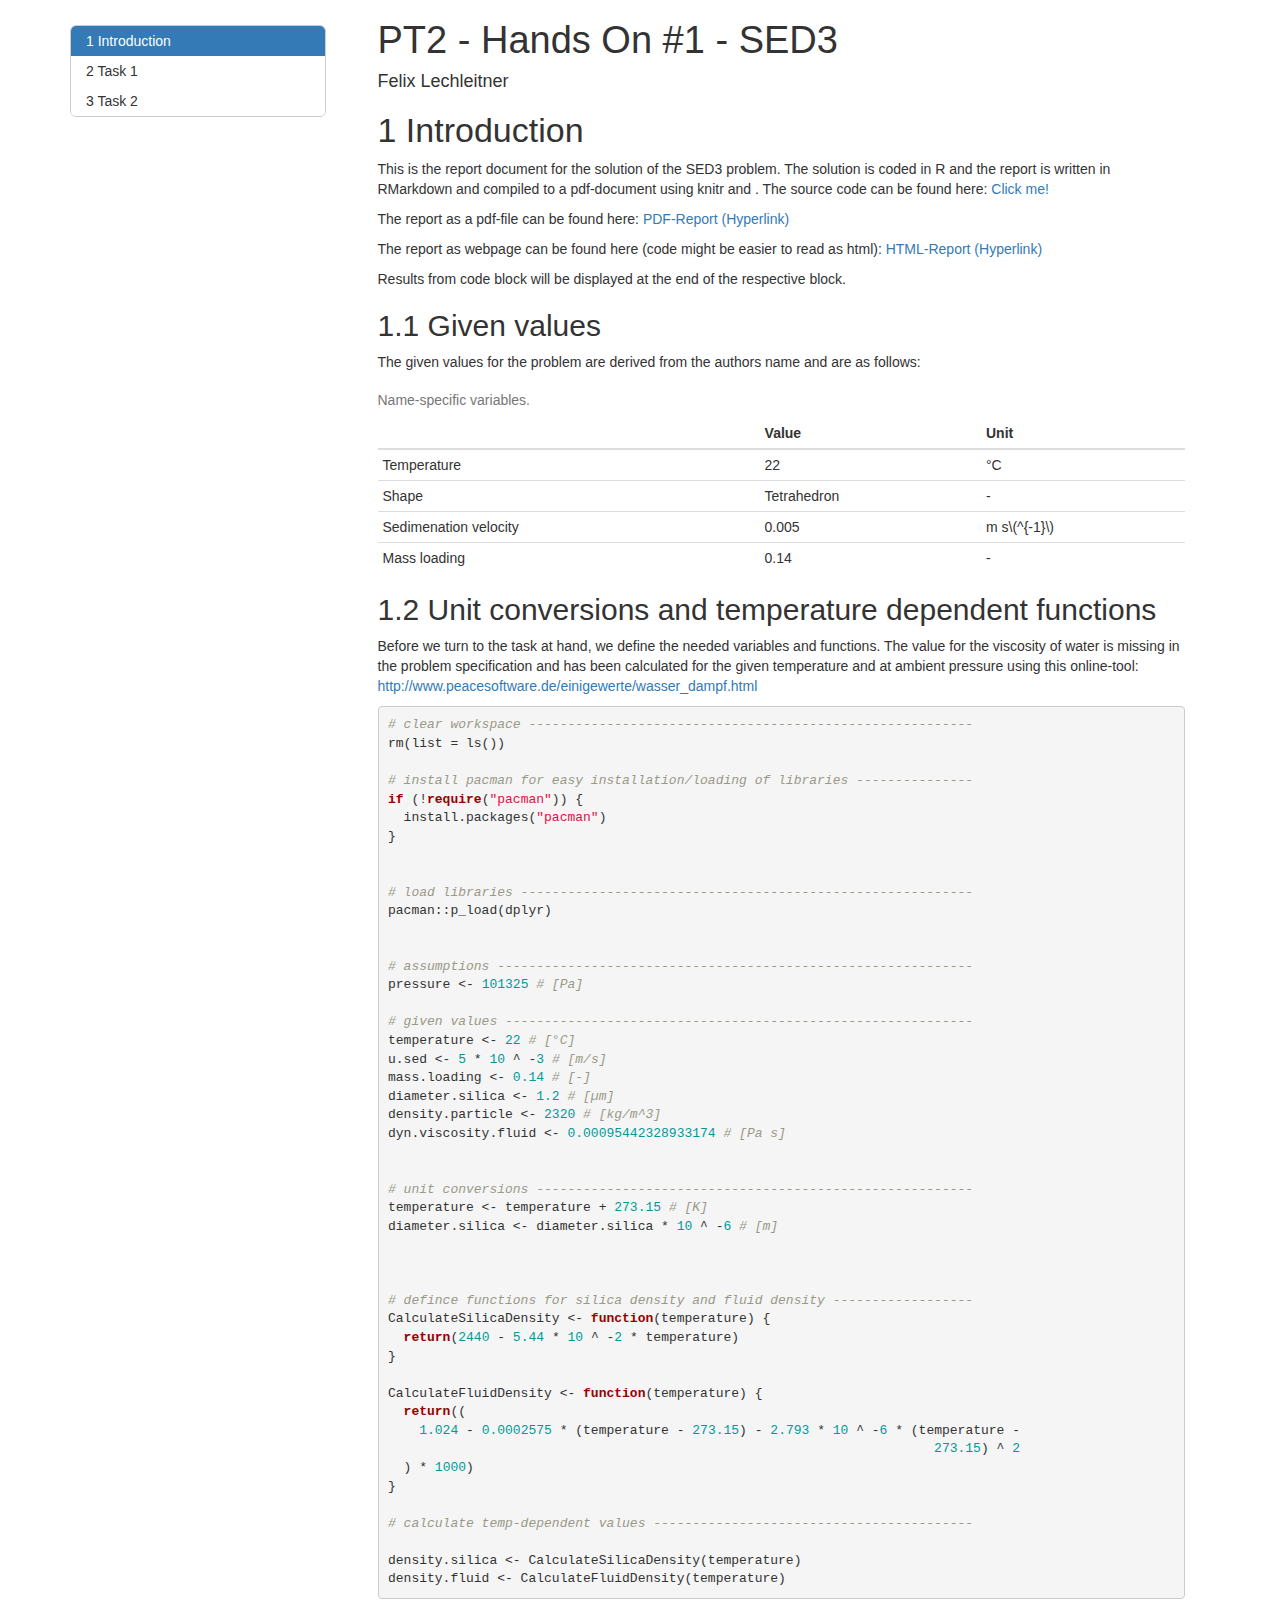
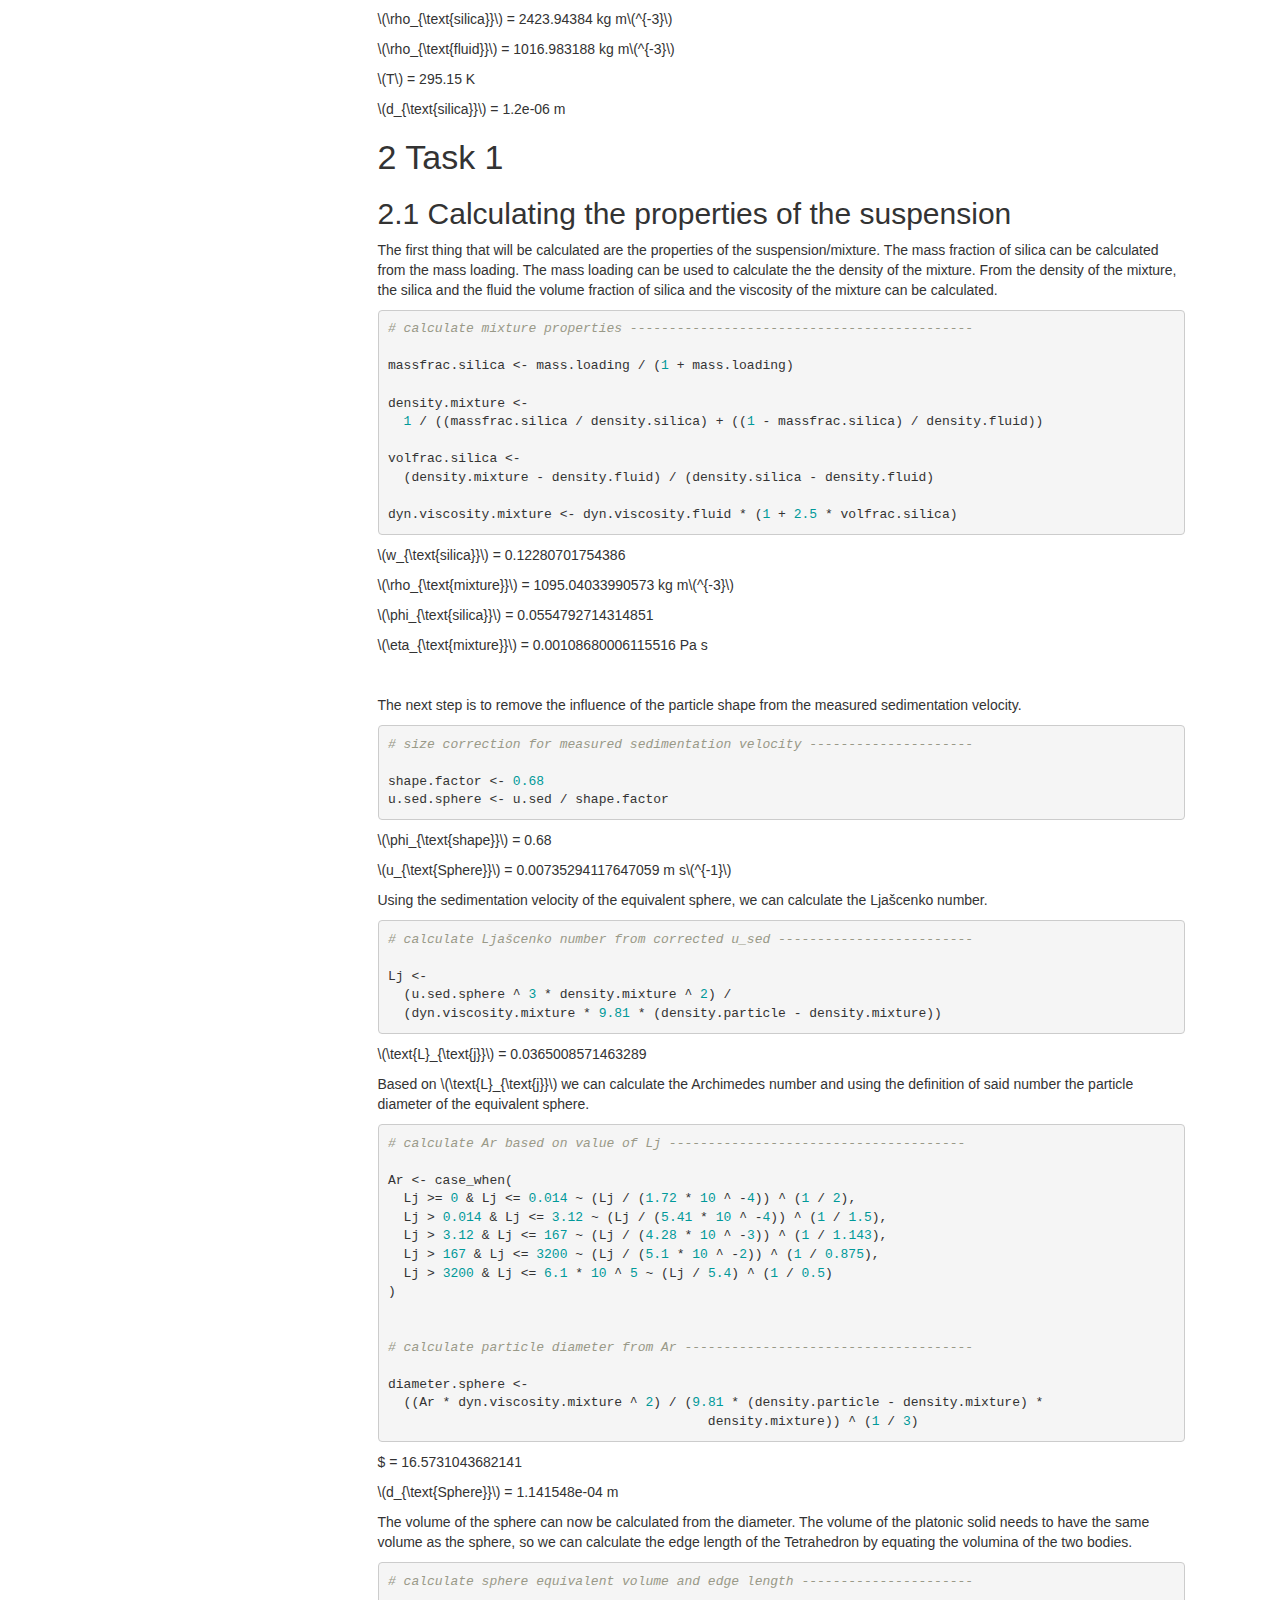
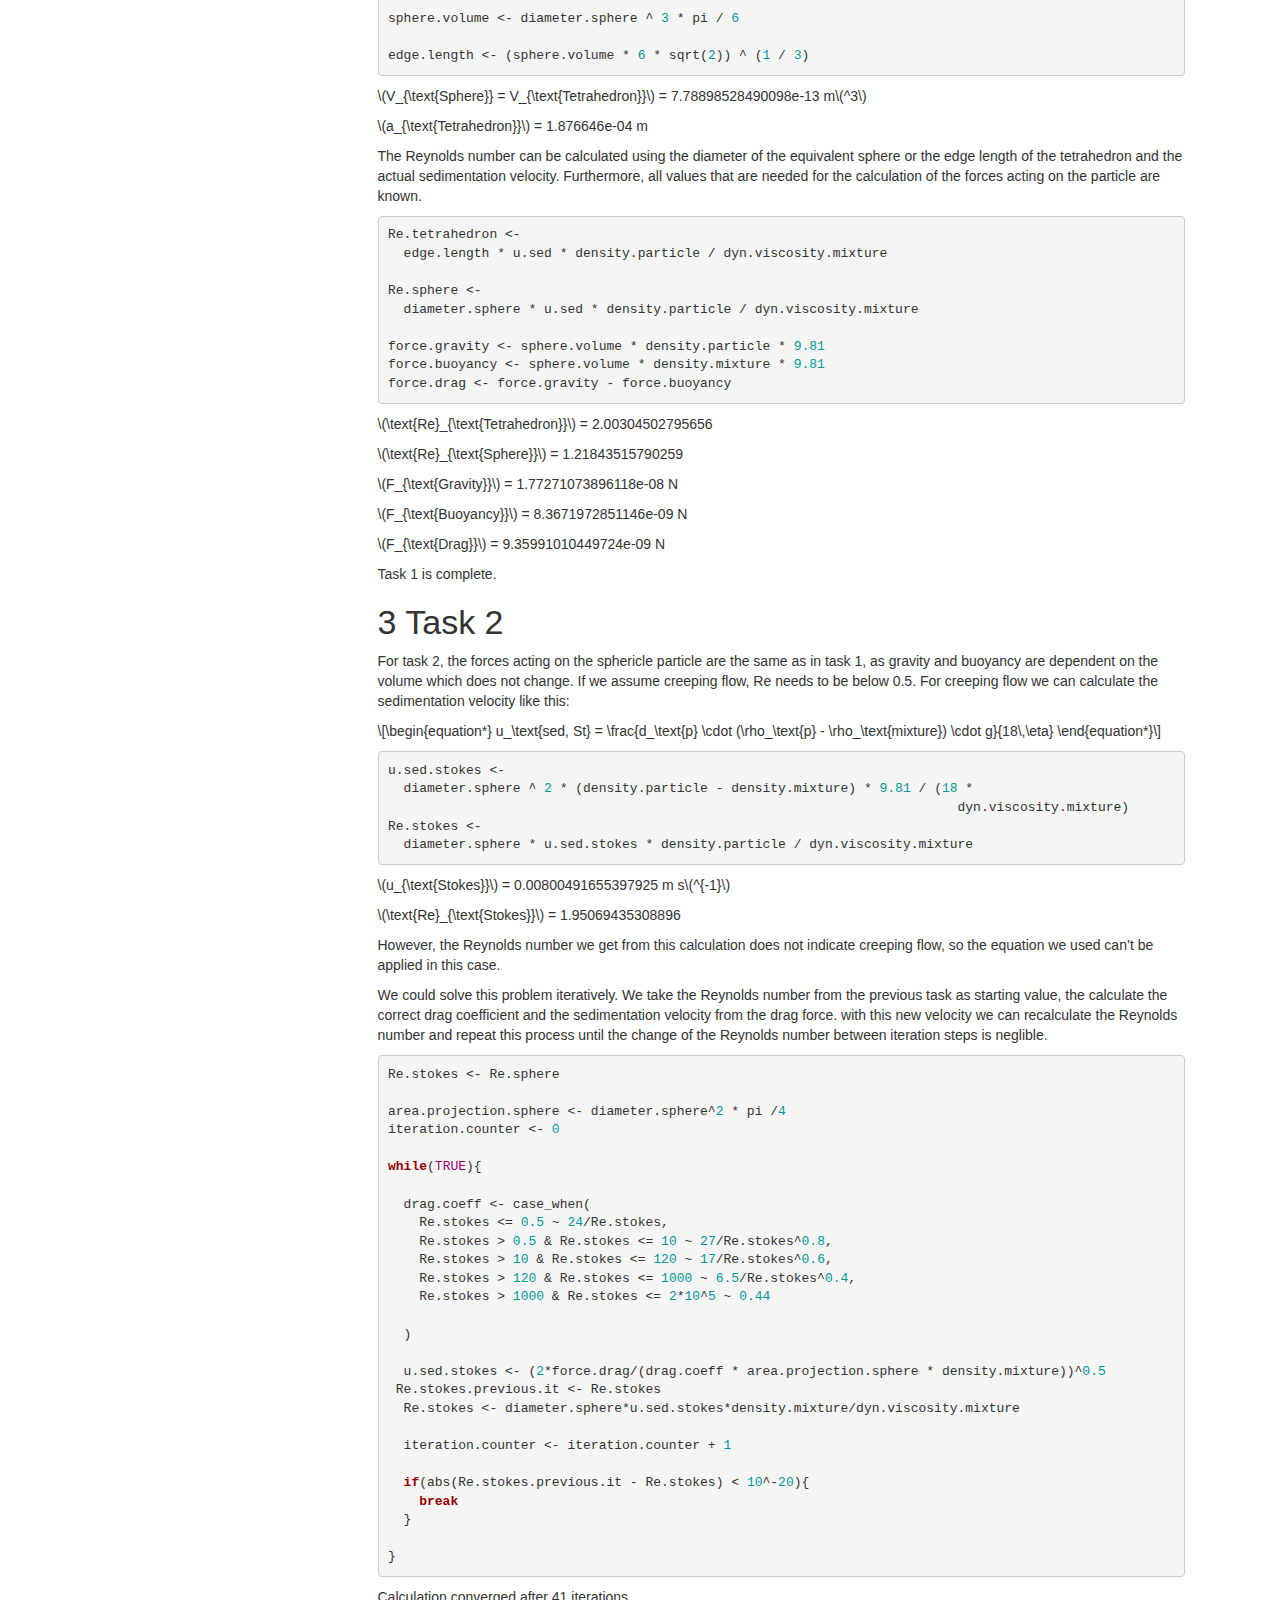
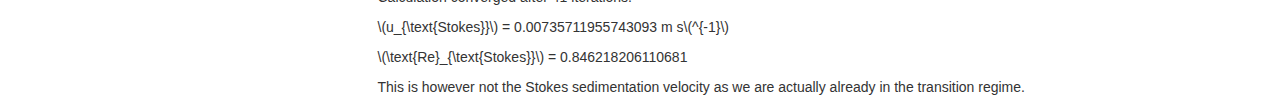
==== commit 9c8d6a82: "updated PT2 HO1" ====
--- a/pt2_ho1_sed3_report.html
+++ b/pt2_ho1_sed3_report.html
@@ -2782,7 +2782,9 @@
 
 <div id="introduction" class="section level1">
 <h1><span class="header-section-number">1</span> Introduction</h1>
-<p>This is the report document for the solution of the SED3 problem. The solution is coded in R and the report is written in RMarkdown and compiled to a pdf-document using knitr and . The source code can be found here: LINK</p>
+<p>This is the report document for the solution of the SED3 problem. The solution is coded in R and the report is written in RMarkdown and compiled to a pdf-document using knitr and . The source code can be found here: <a href="https://drive.google.com/open?id=1P56oicAwnliisodo1QnS7EuYp6by-ycV">Click me!</a></p>
+<p>The report as a pdf-file can be found here: <a href="https://felixlechleitner.com/pt2_ho1_sed3_report.pdf">PDF-Report (Hyperlink)</a></p>
+<p>The report as webpage can be found here (code might be easier to read as html): <a href="https://felixlechleitner.com/pt2_ho1_sed3_report.html">HTML-Report (Hyperlink)</a></p>
 <p>Results from code block will be displayed at the end of the respective block.</p>
 <div id="given-values" class="section level2">
 <h2><span class="header-section-number">1.1</span> Given values</h2>
@@ -2896,6 +2898,7 @@
 <p><span class="math inline">\(\rho_{\text{mixture}}\)</span> = 1095.04033990573 kg m<span class="math inline">\(^{-3}\)</span></p>
 <p><span class="math inline">\(\phi_{\text{silica}}\)</span> = 0.0554792714314851</p>
 <p><span class="math inline">\(\eta_{\text{mixture}}\)</span> = 0.00108680006115516 Pa s</p>
+<p> </p>
 <p>The next step is to remove the influence of the particle shape from the measured sedimentation velocity.</p>
 <pre class="r"><code># size correction for measured sedimentation velocity ---------------------
 
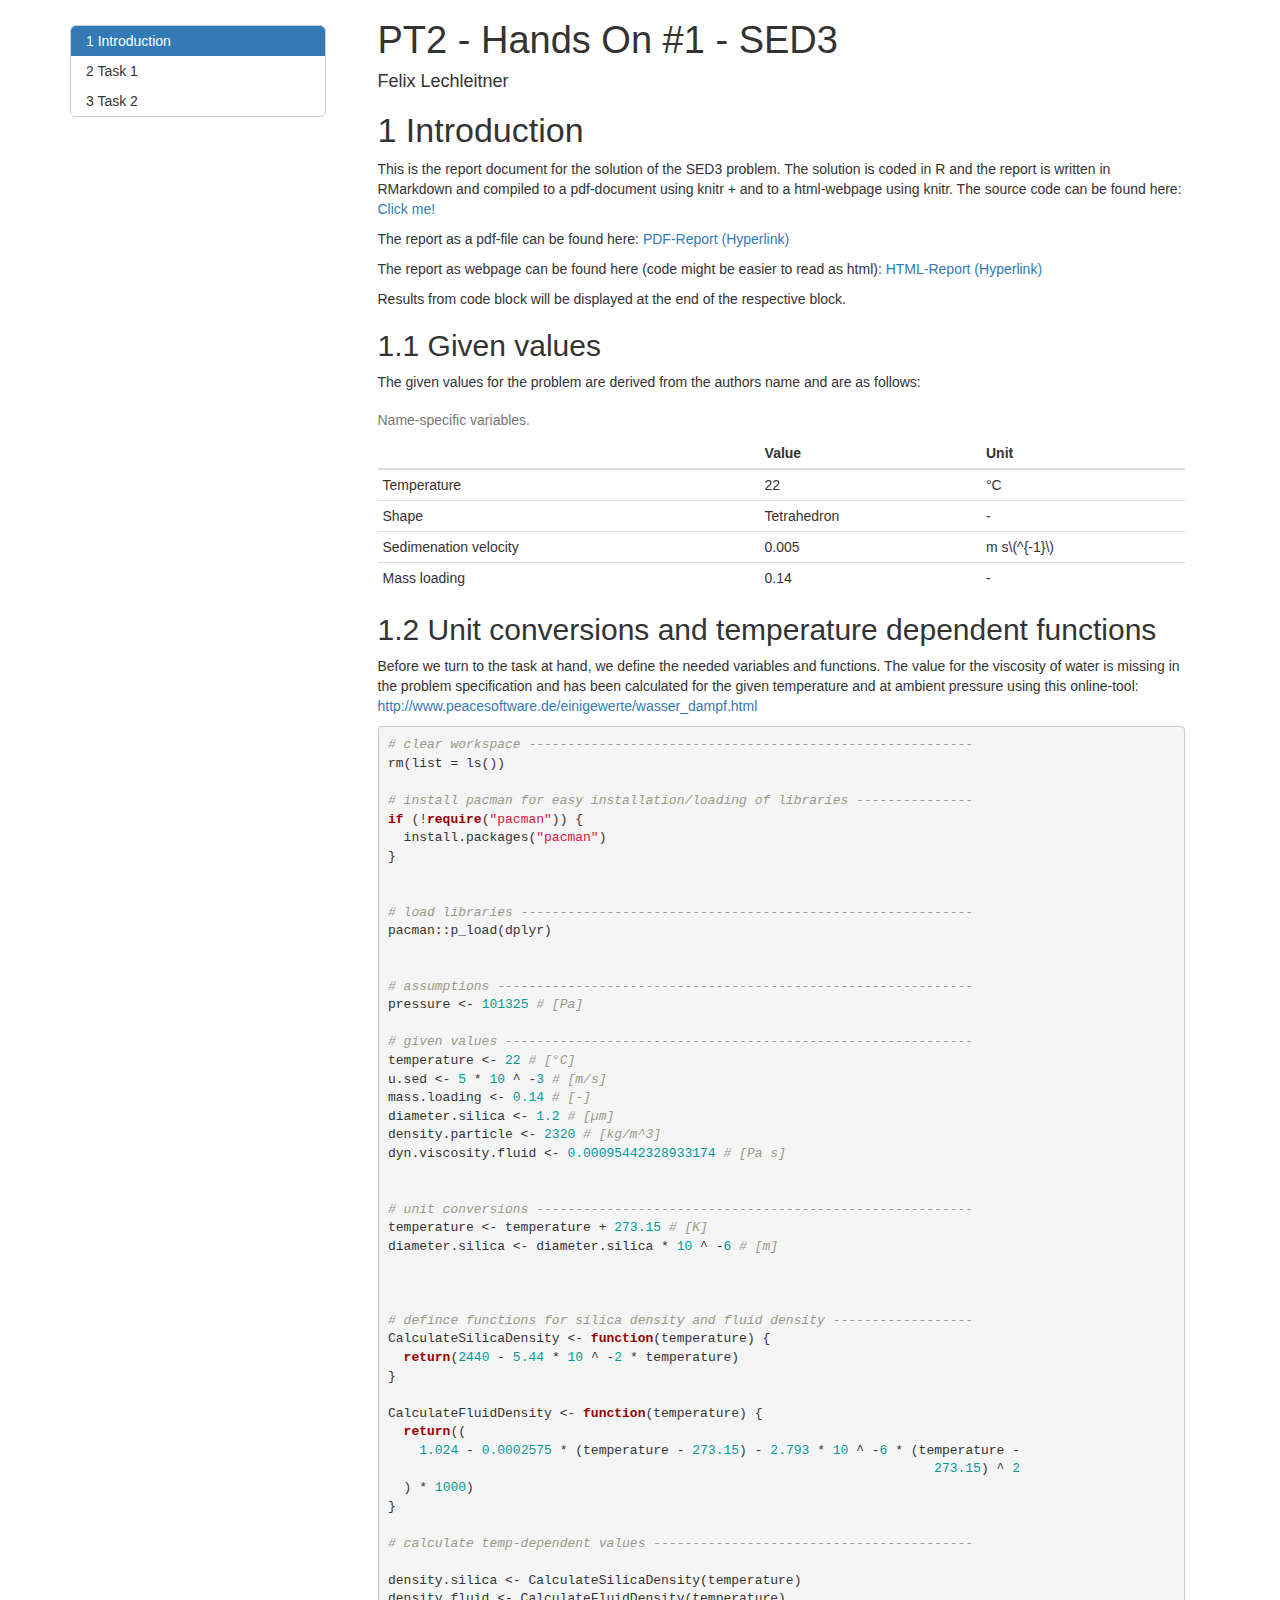
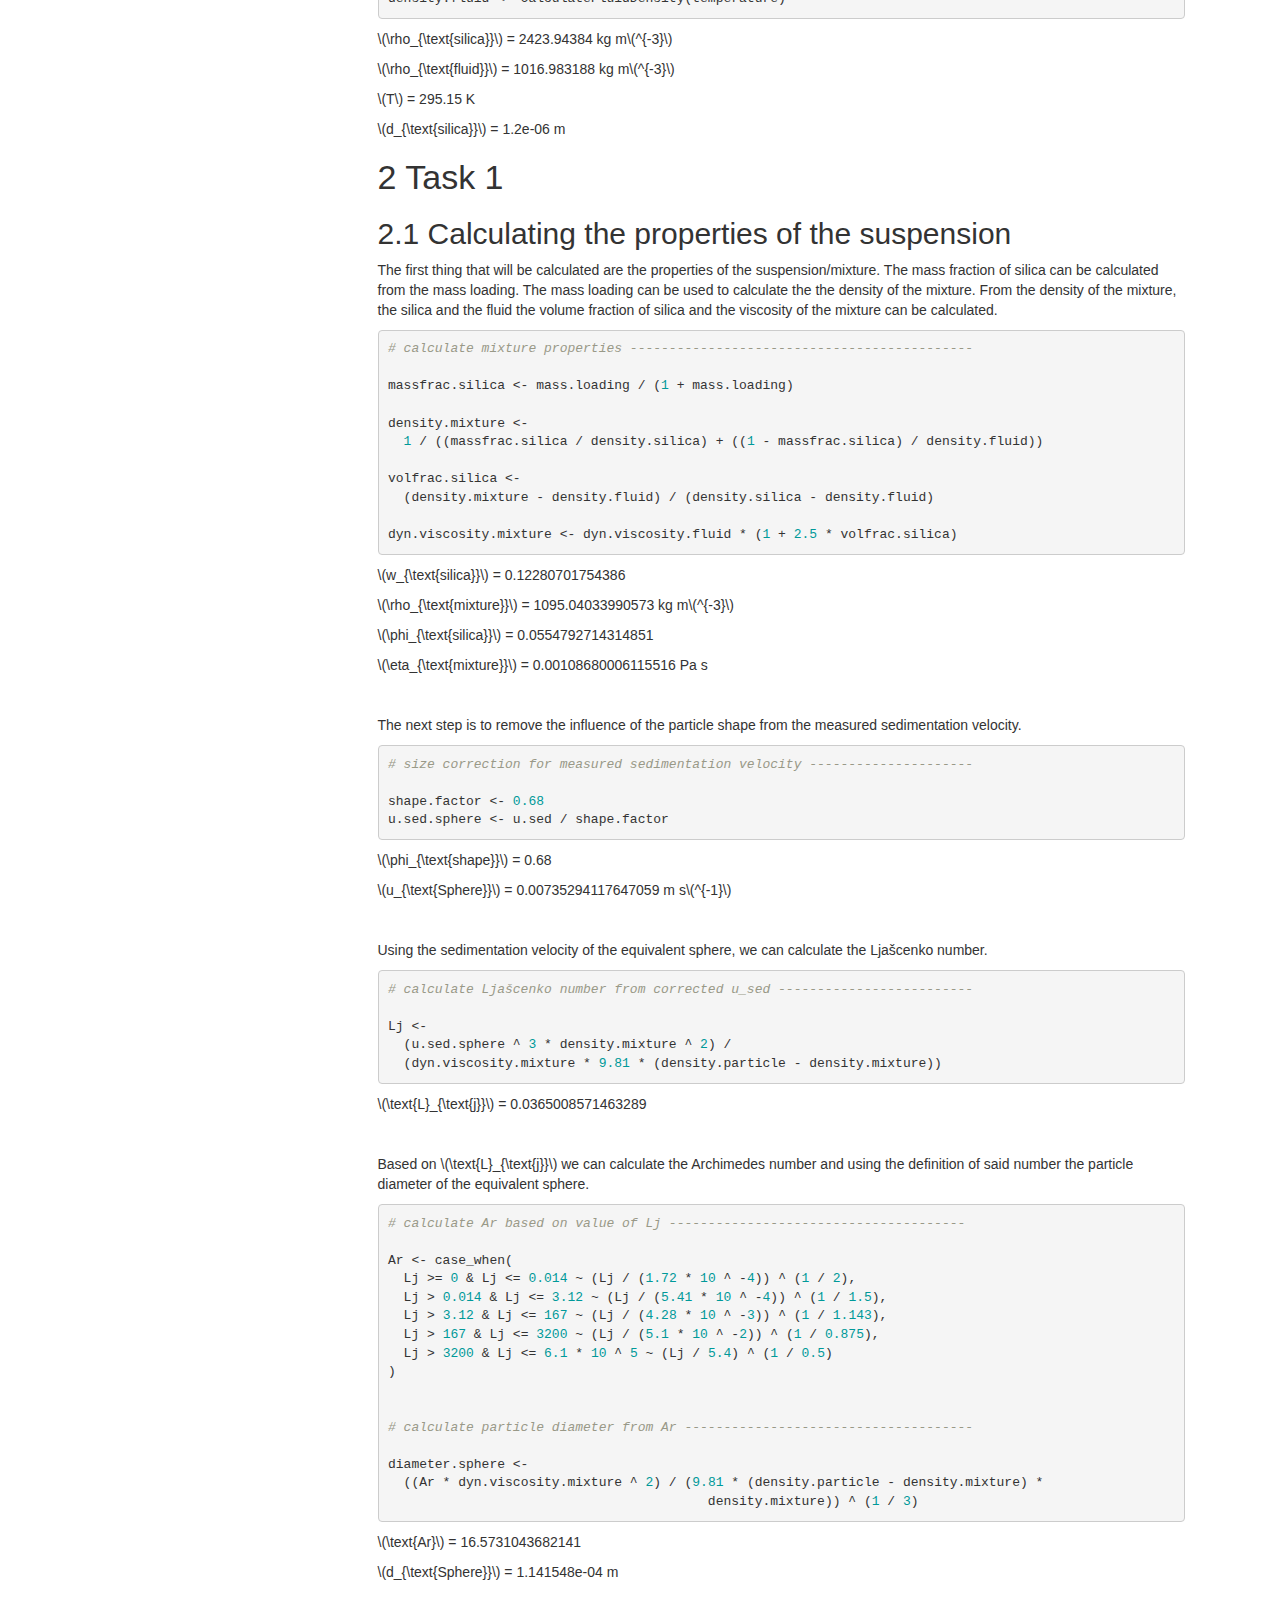
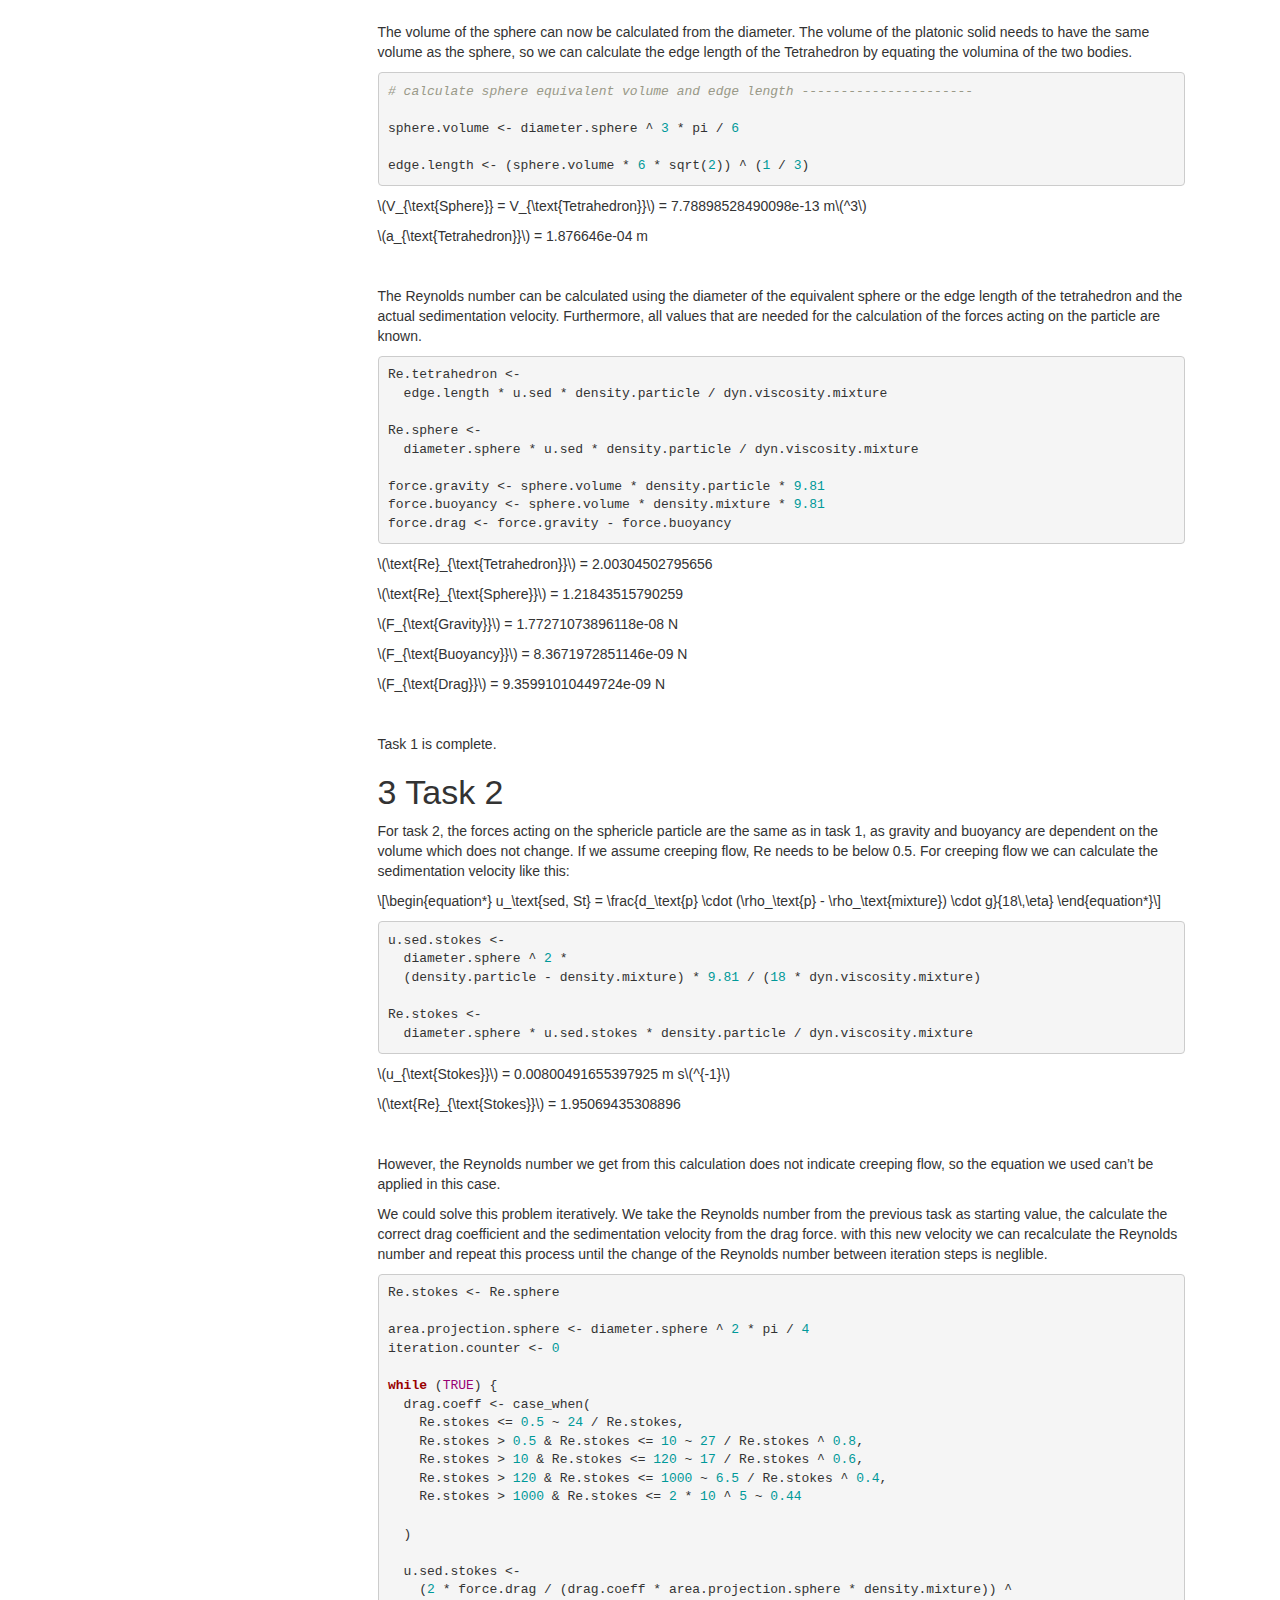
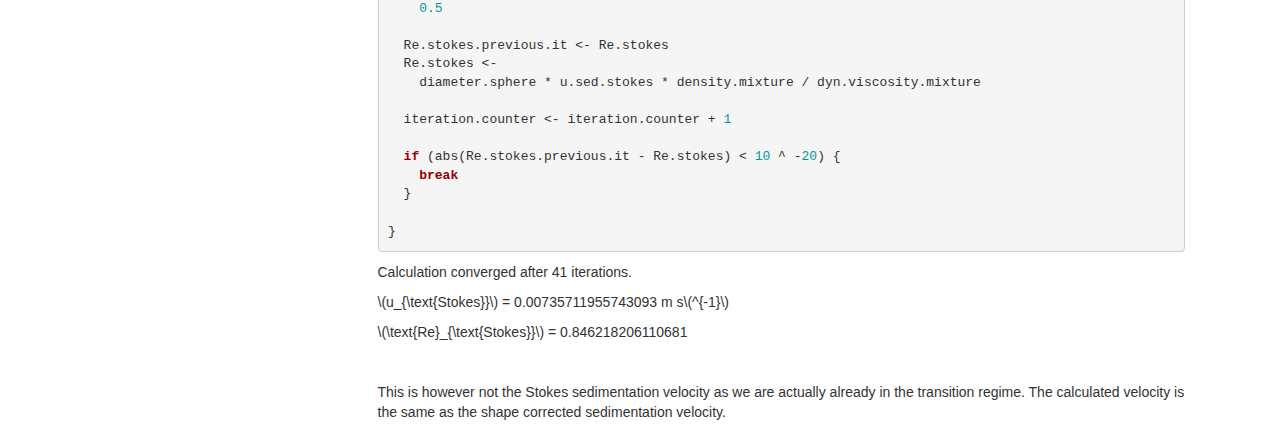
==== commit 5878ab34: "updated PT2 Homework 1" ====
--- a/pt2_ho1_sed3_report.html
+++ b/pt2_ho1_sed3_report.html
@@ -2782,7 +2782,7 @@
 
 <div id="introduction" class="section level1">
 <h1><span class="header-section-number">1</span> Introduction</h1>
-<p>This is the report document for the solution of the SED3 problem. The solution is coded in R and the report is written in RMarkdown and compiled to a pdf-document using knitr and . The source code can be found here: <a href="https://drive.google.com/open?id=1P56oicAwnliisodo1QnS7EuYp6by-ycV">Click me!</a></p>
+<p>This is the report document for the solution of the SED3 problem. The solution is coded in R and the report is written in RMarkdown and compiled to a pdf-document using knitr + and to a html-webpage using knitr. The source code can be found here: <a href="https://drive.google.com/open?id=1P56oicAwnliisodo1QnS7EuYp6by-ycV">Click me!</a></p>
 <p>The report as a pdf-file can be found here: <a href="https://felixlechleitner.com/pt2_ho1_sed3_report.pdf">PDF-Report (Hyperlink)</a></p>
 <p>The report as webpage can be found here (code might be easier to read as html): <a href="https://felixlechleitner.com/pt2_ho1_sed3_report.html">HTML-Report (Hyperlink)</a></p>
 <p>Results from code block will be displayed at the end of the respective block.</p>
@@ -2906,6 +2906,7 @@
 u.sed.sphere &lt;- u.sed / shape.factor</code></pre>
 <p><span class="math inline">\(\phi_{\text{shape}}\)</span> = 0.68</p>
 <p><span class="math inline">\(u_{\text{Sphere}}\)</span> = 0.00735294117647059 m s<span class="math inline">\(^{-1}\)</span></p>
+<p> </p>
 <p>Using the sedimentation velocity of the equivalent sphere, we can calculate the Ljašcenko number.</p>
 <pre class="r"><code># calculate Ljašcenko number from corrected u_sed -------------------------
 
@@ -2913,6 +2914,7 @@
   (u.sed.sphere ^ 3 * density.mixture ^ 2) / 
   (dyn.viscosity.mixture * 9.81 * (density.particle - density.mixture))</code></pre>
 <p><span class="math inline">\(\text{L}_{\text{j}}\)</span> = 0.0365008571463289</p>
+<p> </p>
 <p>Based on <span class="math inline">\(\text{L}_{\text{j}}\)</span> we can calculate the Archimedes number and using the definition of said number the particle diameter of the equivalent sphere.</p>
 <pre class="r"><code># calculate Ar based on value of Lj --------------------------------------
 
@@ -2930,8 +2932,9 @@
 diameter.sphere &lt;-
   ((Ar * dyn.viscosity.mixture ^ 2) / (9.81 * (density.particle - density.mixture) *
                                          density.mixture)) ^ (1 / 3)</code></pre>
-<p>$ = 16.5731043682141</p>
+<p><span class="math inline">\(\text{Ar}\)</span> = 16.5731043682141</p>
 <p><span class="math inline">\(d_{\text{Sphere}}\)</span> = 1.141548e-04 m</p>
+<p> </p>
 <p>The volume of the sphere can now be calculated from the diameter. The volume of the platonic solid needs to have the same volume as the sphere, so we can calculate the edge length of the Tetrahedron by equating the volumina of the two bodies.</p>
 <pre class="r"><code># calculate sphere equivalent volume and edge length ----------------------
 
@@ -2940,6 +2943,7 @@
 edge.length &lt;- (sphere.volume * 6 * sqrt(2)) ^ (1 / 3)</code></pre>
 <p><span class="math inline">\(V_{\text{Sphere}} = V_{\text{Tetrahedron}}\)</span> = 7.78898528490098e-13 m<span class="math inline">\(^3\)</span></p>
 <p><span class="math inline">\(a_{\text{Tetrahedron}}\)</span> = 1.876646e-04 m</p>
+<p> </p>
 <p>The Reynolds number can be calculated using the diameter of the equivalent sphere or the edge length of the tetrahedron and the actual sedimentation velocity. Furthermore, all values that are needed for the calculation of the forces acting on the particle are known.</p>
 <pre class="r"><code>Re.tetrahedron &lt;-
   edge.length * u.sed * density.particle / dyn.viscosity.mixture
@@ -2955,6 +2959,7 @@
 <p><span class="math inline">\(F_{\text{Gravity}}\)</span> = 1.77271073896118e-08 N</p>
 <p><span class="math inline">\(F_{\text{Buoyancy}}\)</span> = 8.3671972851146e-09 N</p>
 <p><span class="math inline">\(F_{\text{Drag}}\)</span> = 9.35991010449724e-09 N</p>
+<p> </p>
 <p>Task 1 is complete.</p>
 </div>
 </div>
@@ -2965,37 +2970,42 @@
  u_\text{sed, St} = \frac{d_\text{p} \cdot (\rho_\text{p} - \rho_\text{mixture}) \cdot g}{18\,\eta}
 \end{equation*}\]</span></p>
 <pre class="r"><code>u.sed.stokes &lt;-
-  diameter.sphere ^ 2 * (density.particle - density.mixture) * 9.81 / (18 *
-                                                                         dyn.viscosity.mixture)
+  diameter.sphere ^ 2 * 
+  (density.particle - density.mixture) * 9.81 / (18 * dyn.viscosity.mixture)
+
 Re.stokes &lt;-
   diameter.sphere * u.sed.stokes * density.particle / dyn.viscosity.mixture</code></pre>
 <p><span class="math inline">\(u_{\text{Stokes}}\)</span> = 0.00800491655397925 m s<span class="math inline">\(^{-1}\)</span></p>
 <p><span class="math inline">\(\text{Re}_{\text{Stokes}}\)</span> = 1.95069435308896</p>
+<p> </p>
 <p>However, the Reynolds number we get from this calculation does not indicate creeping flow, so the equation we used can’t be applied in this case.</p>
 <p>We could solve this problem iteratively. We take the Reynolds number from the previous task as starting value, the calculate the correct drag coefficient and the sedimentation velocity from the drag force. with this new velocity we can recalculate the Reynolds number and repeat this process until the change of the Reynolds number between iteration steps is neglible.</p>
 <pre class="r"><code>Re.stokes &lt;- Re.sphere
 
-area.projection.sphere &lt;- diameter.sphere^2 * pi /4
+area.projection.sphere &lt;- diameter.sphere ^ 2 * pi / 4
 iteration.counter &lt;- 0
 
-while(TRUE){
-  
+while (TRUE) {
   drag.coeff &lt;- case_when(
-    Re.stokes &lt;= 0.5 ~ 24/Re.stokes,
-    Re.stokes &gt; 0.5 &amp; Re.stokes &lt;= 10 ~ 27/Re.stokes^0.8,
-    Re.stokes &gt; 10 &amp; Re.stokes &lt;= 120 ~ 17/Re.stokes^0.6,
-    Re.stokes &gt; 120 &amp; Re.stokes &lt;= 1000 ~ 6.5/Re.stokes^0.4,
-    Re.stokes &gt; 1000 &amp; Re.stokes &lt;= 2*10^5 ~ 0.44
+    Re.stokes &lt;= 0.5 ~ 24 / Re.stokes,
+    Re.stokes &gt; 0.5 &amp; Re.stokes &lt;= 10 ~ 27 / Re.stokes ^ 0.8,
+    Re.stokes &gt; 10 &amp; Re.stokes &lt;= 120 ~ 17 / Re.stokes ^ 0.6,
+    Re.stokes &gt; 120 &amp; Re.stokes &lt;= 1000 ~ 6.5 / Re.stokes ^ 0.4,
+    Re.stokes &gt; 1000 &amp; Re.stokes &lt;= 2 * 10 ^ 5 ~ 0.44
     
   )
   
-  u.sed.stokes &lt;- (2*force.drag/(drag.coeff * area.projection.sphere * density.mixture))^0.5
- Re.stokes.previous.it &lt;- Re.stokes
-  Re.stokes &lt;- diameter.sphere*u.sed.stokes*density.mixture/dyn.viscosity.mixture
+  u.sed.stokes &lt;-
+    (2 * force.drag / (drag.coeff * area.projection.sphere * density.mixture)) ^
+    0.5
+  
+  Re.stokes.previous.it &lt;- Re.stokes
+  Re.stokes &lt;-
+    diameter.sphere * u.sed.stokes * density.mixture / dyn.viscosity.mixture
   
   iteration.counter &lt;- iteration.counter + 1
   
-  if(abs(Re.stokes.previous.it - Re.stokes) &lt; 10^-20){
+  if (abs(Re.stokes.previous.it - Re.stokes) &lt; 10 ^ -20) {
     break
   }
   
@@ -3003,7 +3013,8 @@
 <p>Calculation converged after 41 iterations.</p>
 <p><span class="math inline">\(u_{\text{Stokes}}\)</span> = 0.00735711955743093 m s<span class="math inline">\(^{-1}\)</span></p>
 <p><span class="math inline">\(\text{Re}_{\text{Stokes}}\)</span> = 0.846218206110681</p>
-<p>This is however not the Stokes sedimentation velocity as we are actually already in the transition regime.</p>
+<p> </p>
+<p>This is however not the Stokes sedimentation velocity as we are actually already in the transition regime. The calculated velocity is the same as the shape corrected sedimentation velocity.</p>
 </div>
 
 
